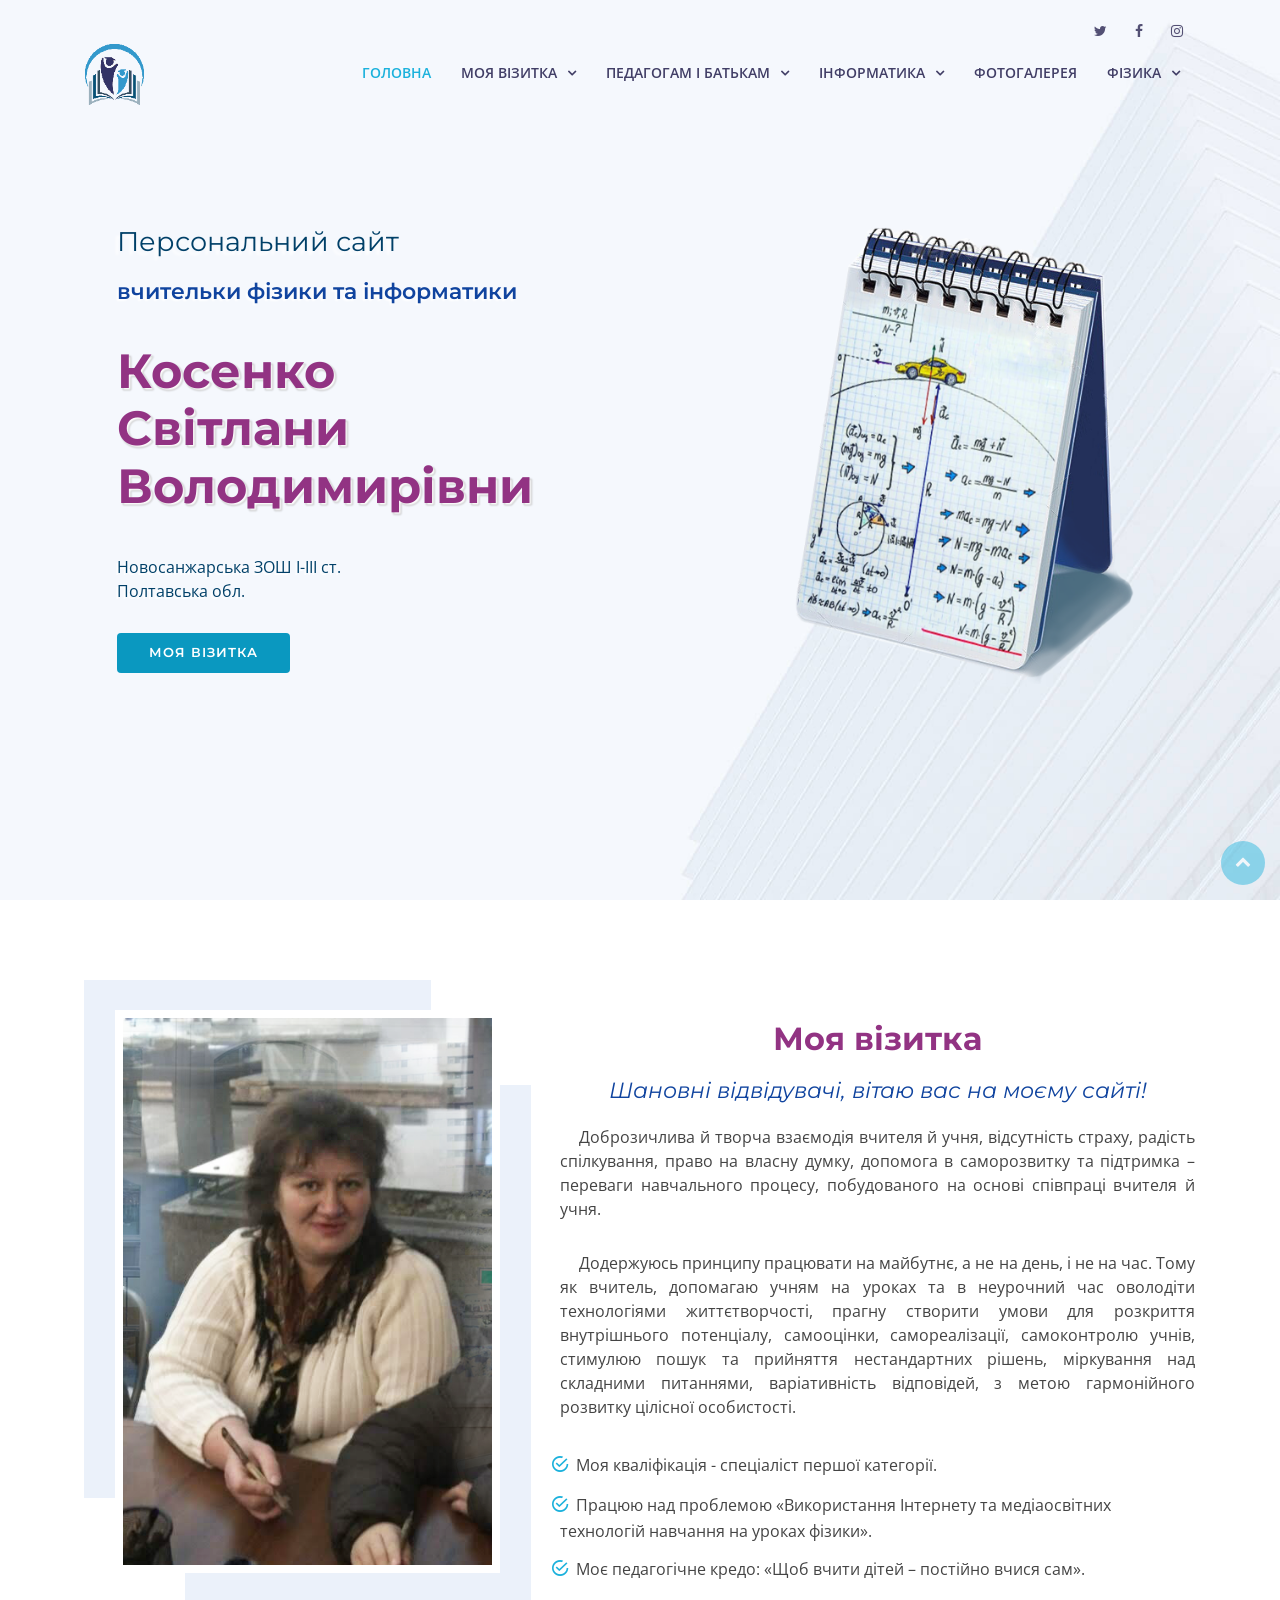
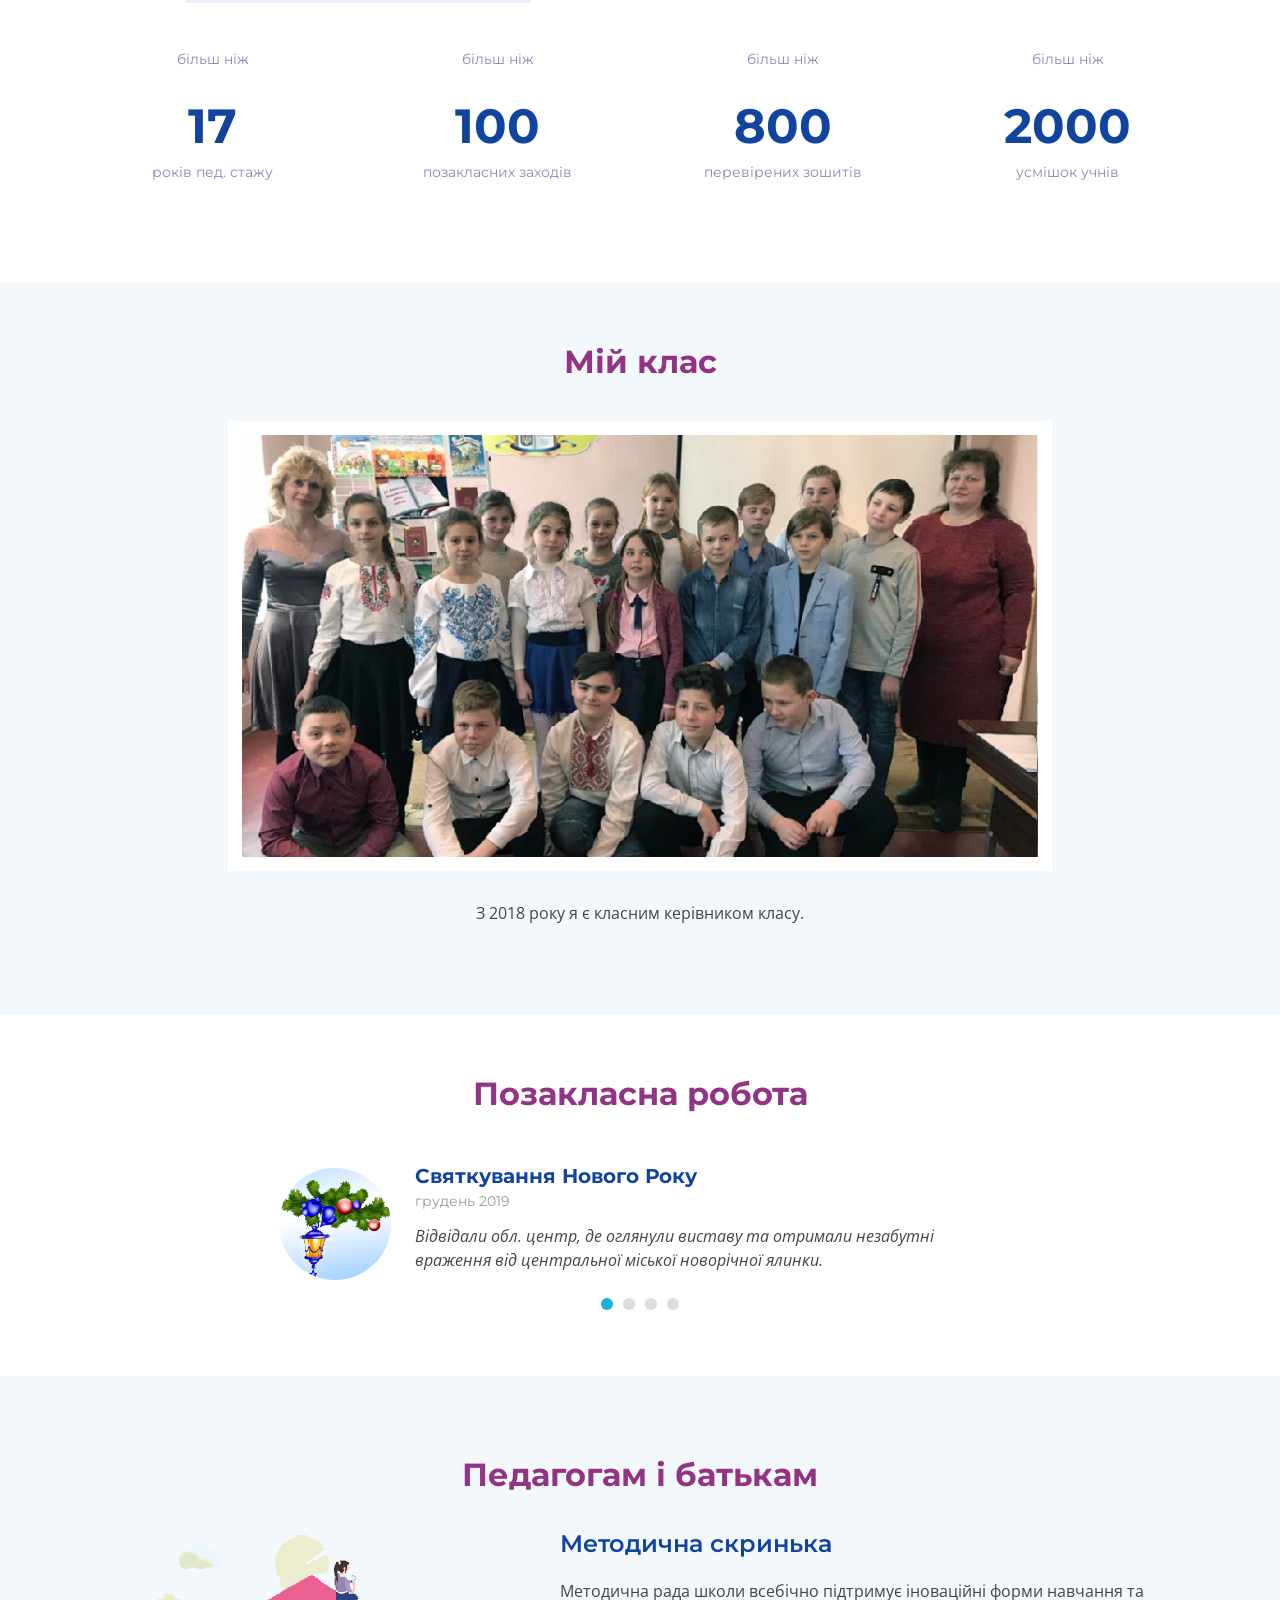
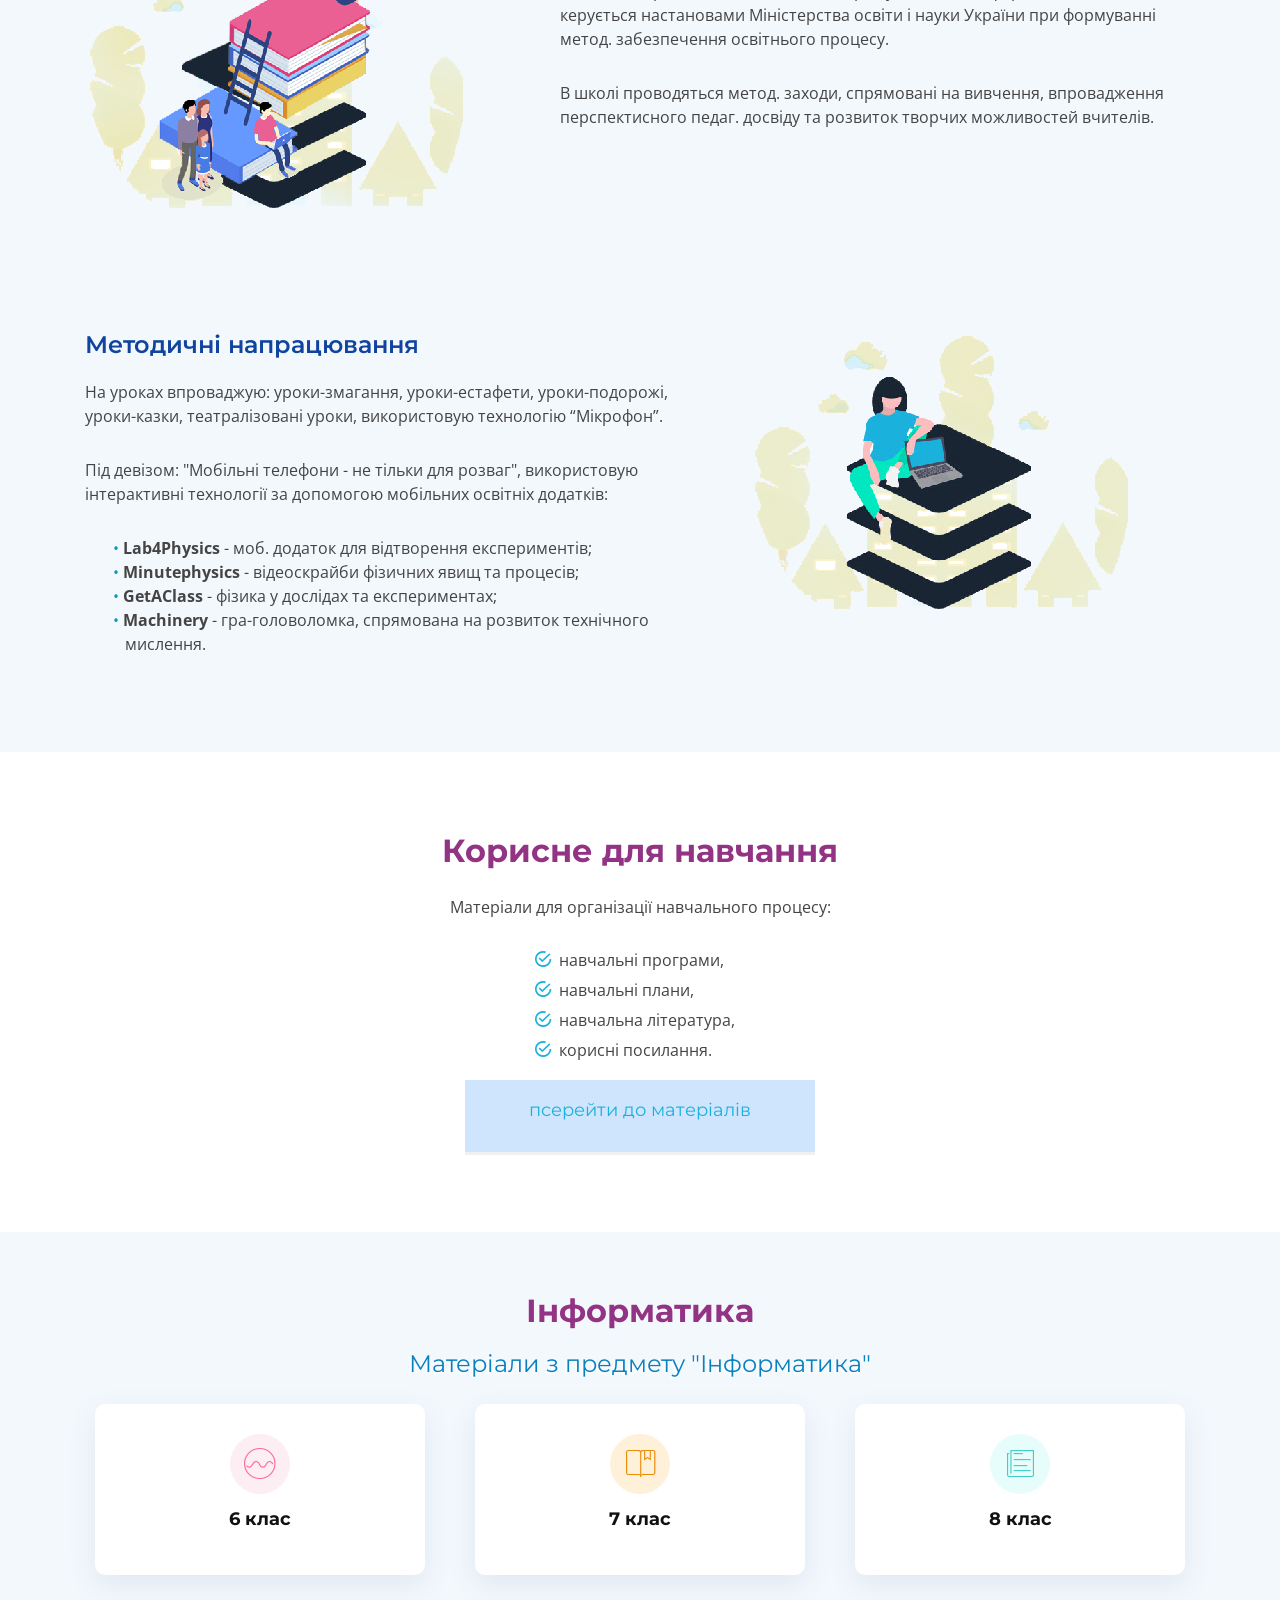
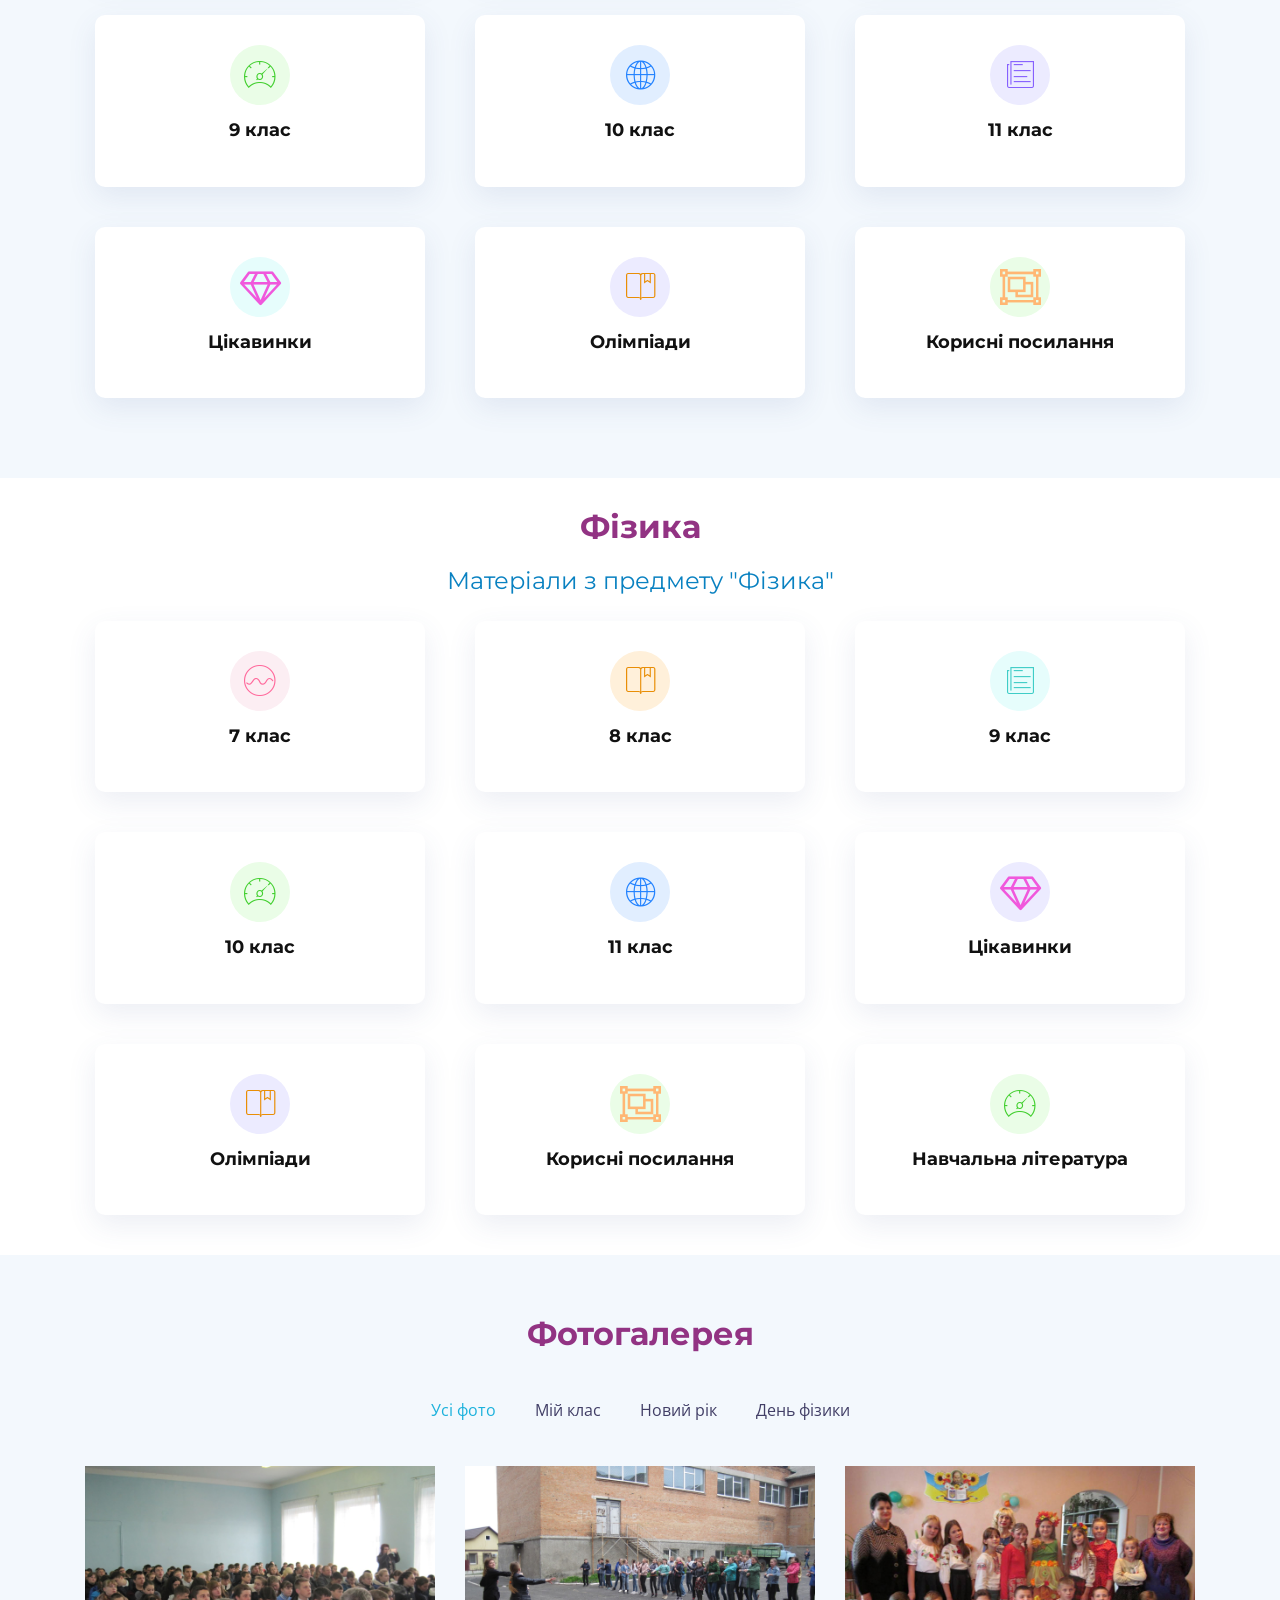
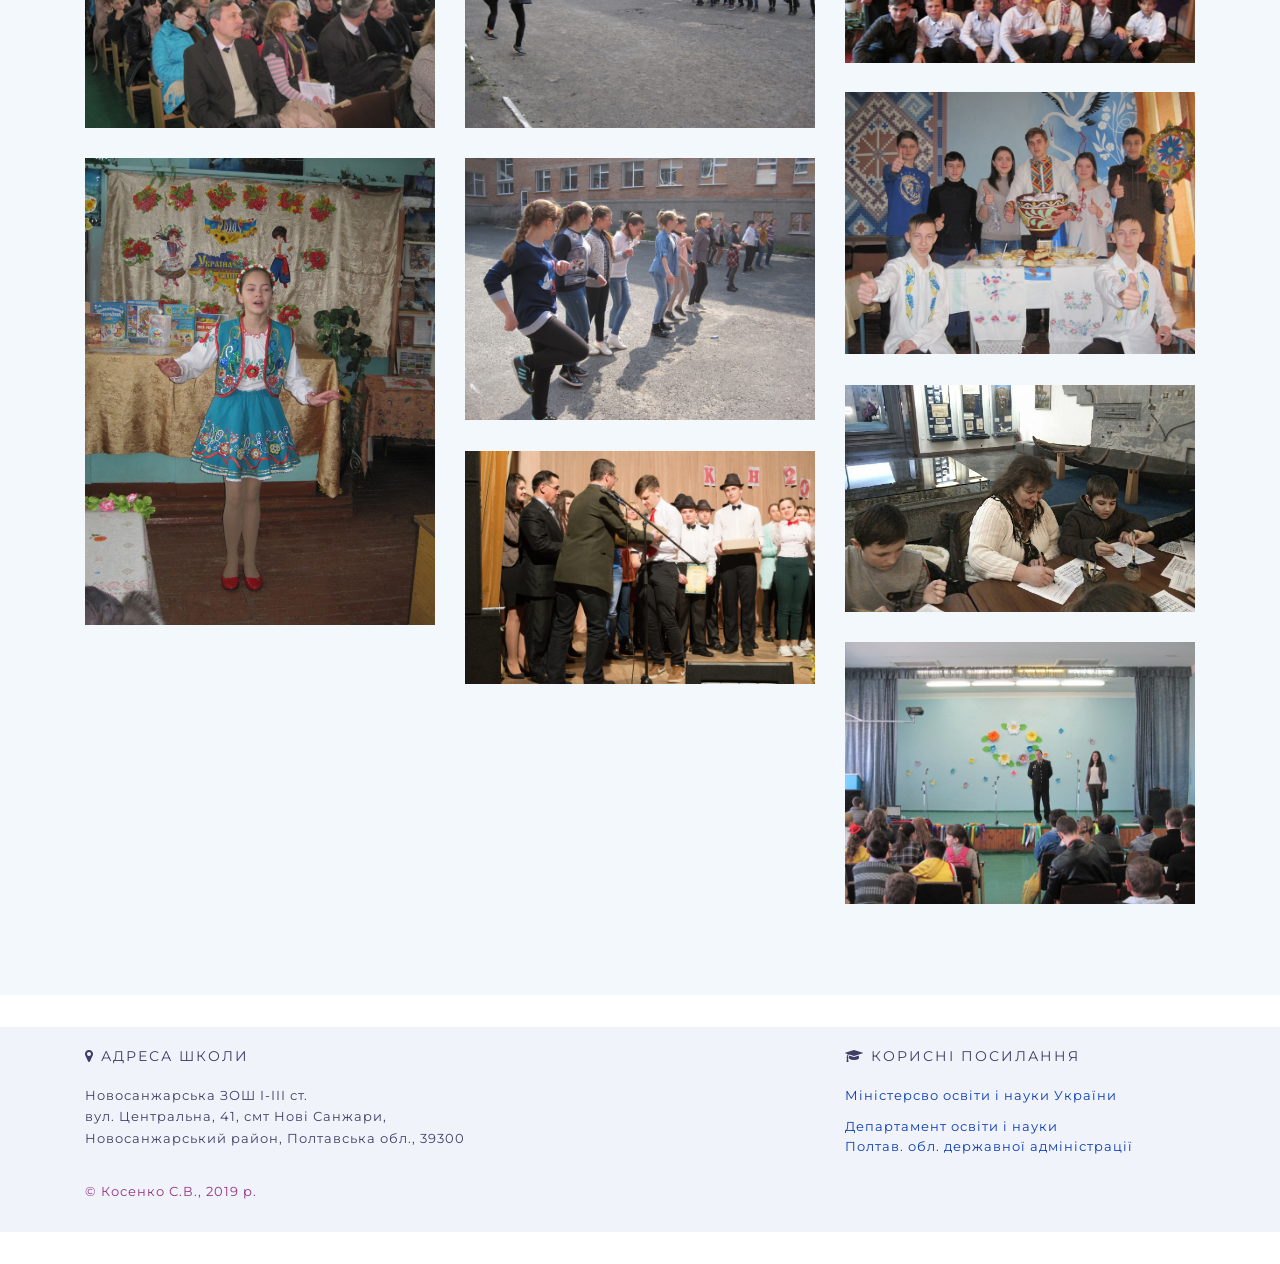
==== index.html @ 4692f127 "page - olimpiada informatics" ====
<!DOCTYPE html>
<html lang="uk">
<head>
  <meta charset="utf-8">
  <title>Сайт вчительки Косенко С.В.</title>
  <meta content="width=device-width, initial-scale=1.0" name="viewport">
  <meta content="школа,персональний сайт,вчитель,фізика,інформатика,Новосанжарська школа,Новосанжарський район, Полтавська область" name="keywords">
  <meta content="Персональний сайт Косенко Світлани Володимирівни - вчителя фізики та інформатики Новосанжарської ЗОШ І-ІІІ ступенів  Новосанжарської районної ради Полтавської області " name="description">

  <!-- Favicons -->
  <link href="img/favicon.png" rel="icon">
  <link href="img/apple-touch-icon.png" rel="apple-touch-icon">

  <!-- Google Fonts -->
  <link href="https://fonts.googleapis.com/css?family=Montserrat:400,500,500i,600,600i,700,700i&display=swap&subset=cyrillic" rel="stylesheet">
  <link href="https://fonts.googleapis.com/css?family=Open+Sans:300,300i,400,400i,600,600i,700,700i,800,800i&display=swap&subset=cyrillic" rel="stylesheet">

  <!-- Bootstrap CSS File -->
  <link href="lib/bootstrap/css/bootstrap.min.css" rel="stylesheet">

  <!-- Libraries CSS Files -->
  <link href="lib/font-awesome/css/font-awesome.min.css" rel="stylesheet">
  <link href="lib/animate/animate.min.css" rel="stylesheet">
  <link href="lib/ionicons/css/ionicons.min.css" rel="stylesheet">
  <link href="lib/owlcarousel/assets/owl.carousel.min.css" rel="stylesheet">
  <link href="lib/lightbox/css/lightbox.min.css" rel="stylesheet">

  <!-- Main Stylesheet File -->
  <link href="css/style.css" rel="stylesheet">

</head>

<body>
  <!--==========================
  Header
  ============================-->
  <header id="header">
<!--    <canvas id="canvas"></canvas>-->
    <div id="topbar">
      <div class="container">
        <div class="social-links">
          <a href="#" class="twitter"><i class="fa fa-twitter"></i></a>
          <a href="#" class="facebook"><i class="fa fa-facebook"></i></a>
          <a href="#" class="instagram"><i class="fa fa-instagram"></i></a>
        </div>
      </div>
    </div>

    <div class="container">

      <div class="logo float-left">

        <a href="#intro" class="scrollto"><img src="img/logo-books.png"  alt="logo" class="img-logo "></a>

      </div>

      <nav class="main-nav float-right d-none d-lg-block">
        <ul>
          <li class="active"><a href="#intro">Головна</a></li>

          <li class="drop-down"><a href="#about">Моя візитка</a>
            <ul>
              <li><a href="#about">Про мене</a></li>
              <li><a href="#my-class">Мій клас</a></li>
              <li><a href="#extra-schools">Позакласна робота</a></li>
            </ul>
          </li>

          <li class="drop-down"><a href="#adults">Педагогам і батькам</a>
          <ul>
              <li><a href="#adults">Методична скринька</a></li>
              <li><a href="#adults">Методичні напрацювання</a></li>
              <li><a href="#study">Корисне для навчання</a></li>
          </ul>
          </li>

          <li class="drop-down"><a href="#information">Інформатика</a>
            <ul>
                <li><a href="#">6 клас</a></li>
                <li><a href="#">7 клас</a></li>
                <li><a href="#">8 клас</a></li>
                <li><a href="#">9 клас</a></li>
                <li><a href="#">10 клас</a></li>
                <li><a href="#">11 клас</a></li>
                <li class="drop-down"><a href="#">Додатково</a>
                    <ul>
                        <li><a href="#">Цікавинки</a></li>
                        <li><a href="#">Олімпіади</a></li>
                        <li><a href="#">Корисні посилання</a></li>
                    </ul>
                </li>

              </ul>
            </li>

          <li><a href="#photo-gallery">Фотогалерея</a></li>

            <li class="drop-down"><a href="#physics">Фізика</a>
              <ul>
                <li><a href="#">7 клас</a></li>
                <li><a href="#">8 клас</a></li>
                <li><a href="#">9 клас</a></li>
                <li><a href="#">10 клас</a></li>
                <li><a href="#">11 клас</a></li>
                  <li class="drop-down"><a href="#">Додатково</a>
                      <ul>
                          <li><a href="#">Цікавинки</a></li>
                          <li><a href="#">Олімпіади</a></li>
                          <li><a href="#">Корисні посилання</a></li>
                          <li><a href="#">Навчальна література</a></li>
                      </ul>
                  </li>
              </ul>
            </li>



        </ul>
      </nav><!-- .main-nav -->
      
    </div>
  </header><!-- #header -->

  <!--==========================
    Intro Section
  ============================-->
  <section id="intro" class="clearfix">
    <div class="container d-flex justify-content-lg-around  h-100">
      <div class="row  align-self-center">
        <div class="col-md-6  intro-info order-md-first order-last">
          <h4 class="text-li">Персональний сайт </h4>
          <h3><br> вчительки фізики та інформатики </h3>
          <h2>Косенко<br>Світлани<br>Володимирівни</h2>

          <p> Новосанжарська ЗОШ І-ІІІ ст. <br> Полтавська обл. </p>

          <div >
            <a href="#about" class="btn-get-started scrollto">Моя візитка</a>
          </div>
        </div>

         <div class="col-md-6  intro-img order-md-last order-first d-flex  ">
          <img src="img/intro-note1.png"  alt="note" class="img-fluid mx-auto my-auto">
        </div>
      </div>

    </div>
  </section><!-- #intro -->

  <main id="main">

    <!--==========================
      About Us Section
    ============================-->
    <section id="about">

      <div class="container">
        <div class="row">

          <div class="col-lg-5 col-md-6">
            <div class="about-img">
              <img src="img/about-kosenko.png" alt="фото Косенко С.В." class="img-fluid">
            </div>
          </div>

          <div class="col-lg-7 col-md-6">
            <div class="about-content">
              <h2>Моя візитка</h2>
              <h3>Шановні відвідувачі, вітаю вас на моєму сайті!</h3>
              <p>Доброзичлива й творча взаємодія вчителя й учня, відсутність страху, радість спілкування, право на власну думку, допомога в саморозвитку та підтримка – переваги навчального процесу, побудованого на основі співпраці вчителя й учня.</p>
              <p>Додержуюсь принципу працювати на майбутнє, а не на день, і не на час. Тому як вчитель, допомагаю учням на уроках та в неурочний час оволодіти технологіями життєтворчості, прагну створити умови для розкриття внутрішнього
                потенціалу, самооцінки, самореалізації, самоконтролю учнів, стимулюю пошук та прийняття нестандартних рішень, міркування над складними питаннями, варіативність відповідей, з метою гармонійного розвитку цілісної особистості.</p>
              <ul>
                <li><i class="ion-android-checkmark-circle"></i> Моя кваліфікація - спеціаліст першої категорії.</li>
                <li><i class="ion-android-checkmark-circle"></i> Працюю над проблемою «Використання Інтернету та медіаосвітних технологій навчання на уроках фізики».</li>
                <li><i class="ion-android-checkmark-circle"></i> Моє педагогічне кредо: «Щоб вчити дітей – постійно вчися сам».</li>
              </ul>
            </div>
          </div>
        </div>
      </div>

<!--   counter row   -->
      <div class="container">
        <div class="row counters">

          <div class="col-lg-3 col-6 text-center">
            <p>більш ніж</p>
            <span data-toggle="counter-up">17</span>
            <p>років пед. стажу</p>
          </div>

          <div class="col-lg-3 col-6 text-center">
            <p>більш ніж</p>
            <span data-toggle="counter-up">100</span>
            <p>позакласних заходів</p>
          </div>

          <div class="col-lg-3 col-6 text-center">
            <p>більш ніж</p>
            <span data-toggle="counter-up">800</span>
            <p>перевірених зошитів</p>
          </div>

          <div class="col-lg-3 col-6 text-center">
            <p>більш ніж</p>
            <span data-toggle="counter-up">2000</span>
            <p>усмішок учнів</p>
          </div>


        </div>

      </div> <!-- #counter row -->

    </section><!-- #about -->



    <!--==========================
      My class
    ============================-->
    <section id="my-class" class=" section-bg ">
      <div class="container-fluid ">

        <header class="section-header ">
          <h3 >Мій клас</h3>
        </header>

        <div class="row justify-content-center">

          <div class="col-md-10 col-lg-8 text-center wow fadeInUP">
            <div class="my-class-img">
              <img src="img/my-class.png" alt="Мій клас" class="img-fluid mx-auto d-block" >
            </div>
          </div>


        </div>
          <div class="row my-class-content ">
              <div class="col text-center wow bounceInUp" data-wow-duration="1.2s">
              <p>З 2018 року я є класним керівником класy.</p>

              </div>
          </div>

      </div>

<!--      <div class="col-md-6 col-lg-4 wow bounceInUp" data-wow-duration="1.4s">
-->

    </section>

    <!--==========================
        Позакласна робота
        ============================-->
    <section id="extra-schools">
      <div class="container">

        <header class="section-header">
          <h3>Позакласна робота</h3>
        </header>

        <div class="row justify-content-center">
          <div class="col-lg-8">

            <div class="owl-carousel extra-schools-carousel wow fadeInUp">

              <div class="extra-sch-item">
                <img src="img/zahid-1.png" class="extra-sch-img" alt="Захід-1">
                <h3>Святкування Нового Року</h3>
                <h4>грудень 2019</h4>
                <p>
                  Відвідали обл. центр, де оглянули виставу та отримали незабутні враження від центральної міської новорічної ялинки.
                </p>
              </div>

              <div class="extra-sch-item">
                <img src="img/zahid-2.png" class="extra-sch-img" alt="Захід-2">
                <h3>Свято вишиванки</h3>
                <h4>вересень, 2019</h4>
                <p>
                  Наша вишиванка, як берегиня, охороняє дорослих і дітей.
                </p>
              </div>

              <div class="extra-sch-item">
                <img src="img/zahid-3.png" class="extra-sch-img" alt="Захід-3">
                <h3>Свято осені</h3>
                <h4>жовтень, 2019</h4>
                <p>
                  Золота, щедра осінь милує чарівними кольорами, радує щедрими дарами.
                </p>
              </div>

              <div class="extra-sch-item">
                <img src="img/zahid-4.png" class="extra-sch-img" alt="Захід-4">
                <h3>Відвідання Опішні</h3>
                <h4>листопад, 2019</h4>
                <p>
                  Гончарство та ремесництво села Опішня Полт. обл. відоме не тільки на Полтавщині.
                </p>
              </div>

            </div>

          </div>
        </div>


      </div>
    </section><!-- #extra-schools -->



      <!--==========================
     Педагогам і балькам
    ============================-->
      <!--== метод скринька, метод напрацювання ======-->
      <section id="adults" class=" section-bg ">
          <div class="container">
              <header class="section-header">
                  <h3>Педагогам і батькам</h3>
              </header>

              <div class="row feature-item">
                  <div class="col-lg-5 wow fadeInUp">
                      <img src="img/metod-22.png" class="img-fluid" alt="">
                  </div>
                  <div class="col-lg-7 wow fadeInUp pt-5 pt-lg-0">
                      <h4>Методична скринька</h4>
                      <p>
                          Методична рада школи всебічно підтримує іноваційні форми навчання та керується настановами Міністерства освіти і науки України при формуванні метод. забезпечення освітнього процесу.
                      </p>
                      <p>
                          В школі проводяться метод. заходи, спрямовані на вивчення, впровадження перспектисного педаг. досвіду та розвиток творчих можливостей вчителів.
                      </p>
                  </div>
              </div>

              <div class="row feature-item mt-5 pt-5">
                  <div class="col-lg-5 wow fadeInUp order-1 order-lg-2">
                      <img src="img/metod-12.png" class="img-fluid" alt="">
                  </div>

                  <div class="col-lg-7 wow fadeInUp pt-4 pt-lg-0 order-2 order-lg-1">
                      <h4>Методичні напрацювання</h4>
                      <p>
                        На уроках впроваджую: уроки-змагання, уроки-естафети, уроки-подорожі, уроки-казки, театралізовані уроки, використовую технологію “Мікрофон”.
                      </p>
                      <p>
                        Під девізом: "Мобільні телефони - не тільки для розваг", використовую інтерактивні технології за допомогою мобільних освітніх додатків:</p>
                      <ul>
                    <li><strong> Lab4Physics</strong> - моб. додаток для відтворення експериментів; </li>
                    <li><strong> Minutephysics</strong> - відеоскрайби фізичних явищ та процесів;</li>
                        <li><strong> GetAClass</strong> - фізика у дослідах та експериментах;</li>
                        <li><strong> Machinery</strong> - гра-головоломка, спрямована на розвиток технічного мислення.
                      </li>
                  </ul>

                  </div>

              </div>

          </div>
      </section><!-- #метод скринька, метод напрацювання -->

<!-- ======   навч плани, нав програми, корис посилання==== -->
      <section id="study" class="wow fadeInUp ">

          <div class="container ">
            <div class="row">
                <div class="col text-center ">
                    <header class="section-header ">
                  <h3 >Корисне для навчання</h3>
              </header>
                </div>
            </div>
              <div class="row">
                <div class="col text-center ">
                  <p>Матеріали для організації навчального процесу: </p>
                </div>

              </div>
              <div class="row flex-items-middle flex-items-center align-self-center">
                <div class="col-xs-12 col-md-6 col-lg-4 offset-md-3 offset-lg-4">
                  <ul class="li-blue">
                    <li><i class="ion-android-checkmark-circle"></i> навчальні програми,</li>
                    <li><i class="ion-android-checkmark-circle"></i> навчальні плани,</li>
                    <li><i class="ion-android-checkmark-circle"></i> навчальна література,</li>
                    <li><i class="ion-android-checkmark-circle"></i> корисні посилання.</li>
                  </ul>

                </div>
              </div>


              <div class="row flex-items-middle flex-items-center align-self-center">
                  <div class="col-xs-12 col-md-6 col-lg-4 offset-md-3 offset-lg-4">
                      <div class="card section-blue">
                          <div class="card-block">
                              <h4 class="card-title"><a href="/pages/info/useful-study.html">
                                пcерейти до матеріалів
                              </a>
                              </h4>
                          </div>
                      </div>
                  </div>
<!--                    -->

              </div>
          </div>

      </section><!-- #плани, посилання -->


<!--  # педагогам і батькам    -->

    <!--==========================
      Information
    ============================-->
    <section id="information" class="section-bg">
      <div class="container">
        <div class="row ">
          <div class="col justify-content-center">
            <header class="section-header text-center">
              <h3>Інформатика</h3>
              <h4>Матеріали з предмету "Інформатика"</h4>
            </header>
          </div>
        </div>

        <div class="row">

          <div class="col-md-6 col-lg-4 wow bounceInUp" data-wow-duration="1.4s">
            <div class="box">
              <div class="icon" style="background: #fceef3;"><i class="ion-ios-analytics-outline" style="color: #ff689b;"></i></div>
              <h4 class="title"><a href="">6 клас</a></h4>
              <p class="description"></p>
            </div>
          </div>
          <div class="col-md-6 col-lg-4 wow bounceInUp" data-wow-duration="1.4s">
            <div class="box">
              <div class="icon" style="background: #fff0da;"><i class="ion-ios-bookmarks-outline" style="color: #e98e06;"></i></div>
              <h4 class="title"><a href="">7 клас</a></h4>
              <p class="description"></p>
            </div>
          </div>

          <div class="col-md-6 col-lg-4 wow bounceInUp" data-wow-delay="0.1s" data-wow-duration="1.4s">
            <div class="box">
              <div class="icon" style="background: #e6fdfc;"><i class="ion-ios-paper-outline" style="color: #3fcdc7;"></i></div>
              <h4 class="title"><a href="">8 клас</a></h4>
              <p class="description"></p>
            </div>
          </div>
          <div class="col-md-6 col-lg-4 wow bounceInUp" data-wow-delay="0.1s" data-wow-duration="1.4s">
            <div class="box">
              <div class="icon" style="background: #eafde7;"><i class="ion-ios-speedometer-outline" style="color:#41cf2e;"></i></div>
              <h4 class="title"><a href="">9 клас</a></h4>
              <p class="description"></p>
            </div>
          </div>

          <div class="col-md-6 col-lg-4 wow bounceInUp" data-wow-delay="0.2s" data-wow-duration="1.4s">
            <div class="box">
              <div class="icon" style="background: #e1eeff;"><i class="ion-ios-world-outline" style="color: #2282ff;"></i></div>
              <h4 class="title"><a href="">10 клас</a></h4>
              <p class="description"></p>
            </div>
          </div>
          <div class="col-md-6 col-lg-4 wow bounceInUp" data-wow-delay="0.2s" data-wow-duration="1.4s">
            <div class="box">
              <div class="icon" style="background: #ecebff;"><i class="ion-ios-paper-outline" style="color: #8660fe;"></i></div>
              <h4 class="title"><a href="">11 клас</a></h4>
              <p class="description"></p>
            </div>
          </div>
          <div class="col-md-6 col-lg-4 wow bounceInUp" data-wow-delay="0.2s" data-wow-duration="1.4s">
            <div class="box">
              <div class="icon" style="background: #e6fdfc;"><i class="fa fa-diamond" style="color: #f058dc;"></i></div>
              <h4 class="title"><a href="">Цікавинки</a></h4>
              <p class="description"></p>
            </div>
        </div>
          <div class="col-md-6 col-lg-4 wow bounceInUp" data-wow-delay="0.2s" data-wow-duration="1.4s">
            <div class="box">
              <div class="icon" style="background: #ecebff;"><i class="ion-ios-bookmarks-outline" style="color: #e98e06;"></i></div>
              <h4 class="title"><a href="/pages/informatics/olimpiada.html">Олімпіади</a></h4>
              <p class="description"></p>
            </div>
          </div>
            <div class="col-md-6 col-lg-4 wow bounceInUp" data-wow-delay="0.2s" data-wow-duration="1.4s">
                <div class="box">
                    <div class="icon" style="background: #eafde7;"><i class="fa fa-object-group" style="color: #ffb774;"></i></div>
                    <h4 class="title"><a href="">Корисні посилання</a></h4>
                    <p class="description"></p>
                </div>
            </div>
        </div>
      </div>
    </section>


<!--    вставка чтоб отделить предметі-->
<div class="container">
    <div class="row">
  <div class="col"> <p class="cta-text"></p></div>
</div>
</div>
<!--#вставки -->


<!-- ====
    Фізика
 =======     -->

      <section id="physics" >
      <div class="container">

        <div class="row ">
          <div class="col justify-content-center">
            <header class="section-header text-center">
              <h3>Фізика</h3>
              <h4>Матеріали з предмету "Фізика"</h4>
            </header>
          </div>
        </div>
        <div class="row">

          <div class="col-md-6 col-lg-4 wow bounceInUp" data-wow-duration="1.4s">
            <div class="box">
              <div class="icon" style="background: #fceef3;"><i class="ion-ios-analytics-outline" style="color: #ff689b;"></i></div>
              <h4 class="title"><a href="">7 клас</a></h4>
              <p class="description"></p>
            </div>
          </div>
          <div class="col-md-6 col-lg-4 wow bounceInUp" data-wow-duration="1.4s">
            <div class="box">
              <div class="icon" style="background: #fff0da;"><i class="ion-ios-bookmarks-outline" style="color: #e98e06;"></i></div>
              <h4 class="title"><a href="">8 клас</a></h4>
              <p class="description"></p>
            </div>
          </div>

          <div class="col-md-6 col-lg-4 wow bounceInUp" data-wow-delay="0.1s" data-wow-duration="1.4s">
            <div class="box">
              <div class="icon" style="background: #e6fdfc;"><i class="ion-ios-paper-outline" style="color: #3fcdc7;"></i></div>
              <h4 class="title"><a href="">9 клас</a></h4>
              <p class="description"></p>
            </div>
          </div>
          <div class="col-md-6 col-lg-4 wow bounceInUp" data-wow-delay="0.1s" data-wow-duration="1.4s">
            <div class="box">
              <div class="icon" style="background: #eafde7;"><i class="ion-ios-speedometer-outline" style="color:#41cf2e;"></i></div>
              <h4 class="title"><a href="">10 клас</a></h4>
              <p class="description"></p>
            </div>
          </div>

          <div class="col-md-6 col-lg-4 wow bounceInUp" data-wow-delay="0.2s" data-wow-duration="1.4s">
            <div class="box">
              <div class="icon" style="background: #e1eeff;"><i class="ion-ios-world-outline" style="color: #2282ff;"></i></div>
              <h4 class="title"><a href="">11 клас</a></h4>
              <p class="description"></p>
            </div>
          </div>
          <div class="col-md-6 col-lg-4 wow bounceInUp" data-wow-delay="0.2s" data-wow-duration="1.4s">
            <div class="box">
              <div class="icon" style="background: #ecebff;"><i class="fa fa-diamond" style="color: #f058dc;"></i></div>
              <h4 class="title"><a href="">Цікавинки</a></h4>
              <p class="description"></p>
            </div>
          </div>
          <div class="col-md-6 col-lg-4 wow bounceInUp" data-wow-delay="0.2s" data-wow-duration="1.4s">
            <div class="box">
              <div class="icon" style="background: #ecebff;"><i class="ion-ios-bookmarks-outline" style="color: #e98e06;"></i></div>
              <h4 class="title"><a href="">Олімпіади</a></h4>
              <p class="description"></p>
            </div>
          </div>
          <div class="col-md-6 col-lg-4 wow bounceInUp" data-wow-delay="0.1s" data-wow-duration="1.4s">
            <div class="box">
              <div class="icon" style="background: #eafde7;"><i class="fa fa-object-group" style="color: #ffb774;"></i></div>
              <h4 class="title"><a href="">Корисні посилання</a></h4>
              <p class="description"></p>
            </div>
          </div>

          <div class="col-md-6 col-lg-4 wow bounceInUp" data-wow-delay="0.1s" data-wow-duration="1.4s">
            <div class="box">
              <div class="icon" style="background: #eafde7;"><i class="ion-ios-speedometer-outline" style="color:#41cf2e;"></i></div>
              <h4 class="title"><a href="">Навчальна література</a></h4>
              <p class="description"></p>
            </div>
          </div>

        </div>

      </div>
    </section>
    <!-- #фізики -->

      <!--==========================
      Фотогалерея
    ============================-->
    <section id="photo-gallery" class="section-bg">
      <div class="container">

        <header class="section-header">
          <h3 class="section-title">Фотогалерея</h3>
        </header>

        <div class="row">
          <div class="col-lg-12">
            <ul id="photo-gallery-flters">
              <li data-filter="*" class="filter-active">Усі фото</li>
              <li data-filter=".filter-app">Мій клас</li>
              <li data-filter=".filter-card">Новий рік</li>
              <li data-filter=".filter-web">День фізики</li>
            </ul>
          </div>
        </div>

        <div class="row photo-gallery-container">

          <div class="col-lg-4 col-md-6 photo-gallery-item filter-app">
            <div class="photo-gallery-wrap">
              <img src="img/photo-gallery/app1.jpg" class="img-fluid" alt="Актова зала">
              <div class="photo-gallery-info">
                <h4><a href="#">Актова зала</a></h4>
                <p>Новий рік</p>
                <div>
                  <a href="img/photo-gallery/app1.jpg" data-lightbox="photo-gallery" data-title="Актова зала" class="link-preview" title="Preview"><i class="ion ion-eye"></i></a>
                  <a href="#" class="link-details" title="More Details"><i class="ion ion-android-open"></i></a>
                </div>
              </div>
            </div>
          </div>

          <div class="col-lg-4 col-md-6 photo-gallery-item filter-web" data-wow-delay="0.1s">
            <div class="photo-gallery-wrap">
              <img src="img/photo-gallery/web3.jpg" class="img-fluid" alt="Шкільне подвір'я">
              <div class="photo-gallery-info">
                <h4><a href="#">Шкільне подвір'я</a></h4>
                <p>День фізики</p>
                <div>
                  <a href="img/photo-gallery/web3.jpg" class="link-preview" data-lightbox="photo-gallery" data-title="Шкільне подвір'я" title="Preview"><i class="ion ion-eye"></i></a>
                  <a href="#" class="link-details" title="More Details"><i class="ion ion-android-open"></i></a>
                </div>
              </div>
            </div>
          </div>

          <div class="col-lg-4 col-md-6 photo-gallery-item filter-app" data-wow-delay="0.2s">
            <div class="photo-gallery-wrap">
              <img src="img/photo-gallery/app2.png" class="img-fluid" alt="Фото класу">
              <div class="photo-gallery-info">
                <h4><a href="#">Фото класу</a></h4>
                <p>Новий рік</p>
                <div>
                  <a href="img/photo-gallery/app2.png" class="link-preview" data-lightbox="photo-gallery" data-title="Фото класу" title="Preview"><i class="ion ion-eye"></i></a>
                  <a href="#" class="link-details" title="More Details"><i class="ion ion-android-open"></i></a>
                </div>
              </div>
            </div>
          </div>

          <div class="col-lg-4 col-md-6 photo-gallery-item filter-card">
            <div class="photo-gallery-wrap">
              <img src="img/photo-gallery/card2.jpg" class="img-fluid" alt="Новорічні святкування">
              <div class="photo-gallery-info">
                <h4><a href="#">Новорічні святкування</a></h4>
                <p>Мій клас</p>
                <div>
                  <a href="img/photo-gallery/card2.jpg" class="link-preview" data-lightbox="photo-gallery" data-title="Новорічні святкування" title="Preview"><i class="ion ion-eye"></i></a>
                  <a href="#" class="link-details" title="More Details"><i class="ion ion-android-open"></i></a>
                </div>
              </div>
            </div>
          </div>

          <div class="col-lg-4 col-md-6 photo-gallery-item filter-web" data-wow-delay="0.1s">
            <div class="photo-gallery-wrap">
              <img src="img/photo-gallery/web2.jpg" class="img-fluid" alt="Виконання пісні">
              <div class="photo-gallery-info">
                <h4><a href="#">Виконання пісні</a></h4>
                <p>День фізики</p>
                <div>
                  <a href="img/photo-gallery/web2.jpg" class="link-preview" data-lightbox="photo-gallery" data-title="Виконання пісні" title="Preview"><i class="ion ion-eye"></i></a>
                  <a href="#" class="link-details" title="More Details"><i class="ion ion-android-open"></i></a>
                </div>
              </div>
            </div>
          </div>

          <div class="col-lg-4 col-md-6 photo-gallery-item filter-app" data-wow-delay="0.2s">
            <div class="photo-gallery-wrap">
              <img src="img/photo-gallery/app3.jpg" class="img-fluid" alt="На подвір'ї">
              <div class="photo-gallery-info">
                <h4><a href="#">На подвір'ї</a></h4>
                <p>Новий рік</p>
                <div>
                  <a href="img/photo-gallery/app3.jpg" class="link-preview" data-lightbox="photo-gallery" data-title="На подвір'ї" title="Preview"><i class="ion ion-eye"></i></a>
                  <a href="#" class="link-details" title="More Details"><i class="ion ion-android-open"></i></a>
                </div>
              </div>
            </div>
          </div>

          <div class="col-lg-4 col-md-6 photo-gallery-item filter-card">
            <div class="photo-gallery-wrap">
              <img src="img/photo-gallery/card1.png" class="img-fluid" alt="В музеї">
              <div class="photo-gallery-info">
                <h4><a href="#">В музеї</a></h4>
                <p>Мій клас</p>
                <div>
                  <a href="img/photo-gallery/card1.png" class="link-preview" data-lightbox="photo-gallery" data-title="В музеї" title="Preview"><i class="ion ion-eye"></i></a>
                  <a href="#" class="link-details" title="More Details"><i class="ion ion-android-open"></i></a>
                </div>
              </div>
            </div>
          </div>

          <div class="col-lg-4 col-md-6 photo-gallery-item filter-card" data-wow-delay="0.1s">
            <div class="photo-gallery-wrap">
              <img src="img/photo-gallery/card3.jpg" class="img-fluid" alt="Нагородження">
              <div class="photo-gallery-info">
                <h4><a href="#">Нагородження</a></h4>
                <p>Мій клас</p>
                <div>
                  <a href="img/photo-gallery/card3.jpg" class="link-preview" data-lightbox="photo-gallery" data-title="Нагородження" title="Preview"><i class="ion ion-eye"></i></a>
                  <a href="#" class="link-details" title="More Details"><i class="ion ion-android-open"></i></a>
                </div>
              </div>
            </div>
          </div>

          <div class="col-lg-4 col-md-6 photo-gallery-item filter-web" data-wow-delay="0.2s">
            <div class="photo-gallery-wrap">
              <img src="img/photo-gallery/web1.jpg" class="img-fluid" alt="8 березня">
              <div class="photo-gallery-info">
                <h4><a href="#">8 березня</a></h4>
                <p>День фізики</p>
                <div>
                  <a href="img/photo-gallery/web1.jpg" class="link-preview" data-lightbox="photo-gallery" data-title="8 березня" title="Preview"><i class="ion ion-eye"></i></a>
                  <a href="#" class="link-details" title="More Details"><i class="ion ion-android-open"></i></a>
                </div>
              </div>
            </div>
          </div>

        </div>

      </div>
    </section><!-- #фотогалерея -->



  </main>

  <!--==========================
    Footer
  ============================-->
  <footer id="footer" class="section-bg">
    <div class="footer-top">
      <div class="container">

        <div class="row d-flex justify-content-around">

            <div class="col-md-6 col-lg-5 align-self-start">
                  <div class="footer-info">
                    <h3><i class="fa fa-map-marker"></i>  Адреса школи</h3>

                    <p>Новосанжарська ЗОШ І-ІІІ ст. </p>
                      <p>вул. Центральна, 41,  смт Нові Санжари,</p>
                    <p>Новосанжарський район, Полтавська обл., 39300</p>
                  </div>
            </div>

            <div class="col-md-5 col-lg-4 offset-lg-3 offset-md-1 align-self-start">
                <div class="footer-links">
                    <h3><i class="fa fa-graduation-cap" ></i> Корисні посилання</h3>
                    <p><a href="https://mon.gov.ua/ua" target="_blank"> Міністерсво освіти і науки України</a></p>

                  <p><a href="http://www.poltav-oblosvita.gov.ua/" target="_blank">Департамент освіти і науки <br>Полтав. обл. державної адміністрації</a></p>
                </div>
            </div>
        </div>

        <div class="row author ">
          <div class="col align-self-end item text-left">
            <p>&copy; Косенко С.В., 2019 р.  </p>
          </div>
        </div>

      </div>

    </div>

  </footer><!-- #footer -->


  <a href="#" class="back-to-top"><i class="fa fa-chevron-up"></i></a>
  <!-- Uncomment below i you want to use a preloader -->
  <!-- <div id="preloader"></div> -->

  <!-- JavaScript Libraries -->
  <script src="lib/jquery/jquery.min.js"></script>
  <script src="lib/jquery/jquery-migrate.min.js"></script>
  <script src="lib/bootstrap/js/bootstrap.bundle.min.js"></script>
  <script src="lib/easing/easing.min.js"></script>
  <script src="lib/mobile-nav/mobile-nav.js"></script>
  <script src="lib/wow/wow.min.js"></script>
  <script src="lib/waypoints/waypoints.min.js"></script>
  <script src="lib/counterup/counterup.min.js"></script>
  <script src="lib/owlcarousel/owl.carousel.min.js"></script>
  <script src="lib/isotope/isotope.pkgd.min.js"></script>
  <script src="lib/lightbox/js/lightbox.min.js"></script>
  <!-- Contact Form JavaScript File -->
  <script src="contactform/contactform.js"></script>

  <!-- Template Main Javascript File -->
  <script src="js/main.js"></script>
<!--  <script src="https://s3-us-west-2.amazonaws.com/s.cdpn.io/499416/TweenLite.min.js"></script>-->
<!--  <script src="https://s3-us-west-2.amazonaws.com/s.cdpn.io/499416/EasePack.min.js"></script>-->
<!--  <script src="js/mouse-animation.js"></script>-->

</body>
</html>
---- css/style.css ----
/*--------------------------------------------------------------
# General
--------------------------------------------------------------*/

body {
  background: #fff;
  color: #444;
  font-family: "Open Sans", sans-serif;
}

a {
  color: #1bb1dc;
  transition: 0.5s;
}

a:hover,
a:active,
a:focus {
  color: #0a98c0;
  outline: none;
  text-decoration: none;
}

p {
  padding: 0;
  margin: 0 0 30px 0;
}

h1, h2, h3, h4, h5, h6 {
  font-family: "Montserrat", sans-serif;
  font-weight: 400;
  margin: 0 0 20px 0;
  padding: 0;
}

/* Back to top button */

.back-to-top {
  position: fixed;
  display: none;
  background: #1bb1dc;
  color: #fff;
  width: 44px;
  height: 44px;
  text-align: center;
  line-height: 1;
  font-size: 16px;
  border-radius: 50%;
  right: 15px;
  bottom: 15px;
  transition: background 0.5s;
  z-index: 11;
}

.back-to-top i {
  padding-top: 12px;
  color: #fff;
}

/* Prelaoder */

#preloader {
  position: fixed;
  top: 0;
  left: 0;
  right: 0;
  bottom: 0;
  z-index: 9999;
  overflow: hidden;
  background: #fff;
}

#preloader:before {
  content: "";
  position: fixed;
  top: calc(50% - 30px);
  left: calc(50% - 30px);
  border: 6px solid #f2f2f2;
  border-top: 6px solid #1bb1dc;
  border-radius: 50%;
  width: 60px;
  height: 60px;
  -webkit-animation: animate-preloader 1s linear infinite;
  animation: animate-preloader 1s linear infinite;
}

@-webkit-keyframes animate-preloader {
  0% {
    -webkit-transform: rotate(0deg);
    transform: rotate(0deg);
  }

  100% {
    -webkit-transform: rotate(360deg);
    transform: rotate(360deg);
  }
}

@keyframes animate-preloader {
  0% {
    -webkit-transform: rotate(0deg);
    transform: rotate(0deg);
  }

  100% {
    -webkit-transform: rotate(360deg);
    transform: rotate(360deg);
  }
}

/*--------------------------------------------------------------
# Top Bar
--------------------------------------------------------------*/

#topbar {
  padding: 0 0 10px 0;
  font-size: 14px;
  transition: all 0.5s;
}

#topbar .social-links {
  text-align: right;
}

#topbar .social-links a {
  color: #535074;
  padding: 4px 12px;
  display: inline-block;
  line-height: 1px;
}

#topbar .social-links a:hover {
  color: #1bb1dc;
}

#topbar .social-links a:first-child {
  border-left: 0;
}

/*--------------------------------------------------------------
# Header
--------------------------------------------------------------*/

#header {
  height: 110px;
  transition: all 0.5s;
  z-index: 997;
  padding: 20px 0;
  position: fixed;
  left: 0;
  top: 0;
  right: 0;
}

#header.header-scrolled,
#header.header-pages {
  height: 75px;
  padding: 15px 0;
  background-color: #FFFFFF;
  box-shadow: 0px 0px 30px rgba(127, 137, 161, 0.3);
}

#header.header-scrolled #topbar,
#header.header-pages #topbar {
  display: none;
}

#header .logo h1 {
  font-size: 16px;
  margin: 0;
  padding: 0;
  line-height: 1;
  font-weight: 400;
  letter-spacing: 1.5px;

}

#header .logo h1 a,
#header .logo h1 a:hover {
  color: #413e66;
  text-decoration: none;
}

#header .logo {
  padding: 0;
  margin: 7px 0;
  max-height: 26px;
}
a .img-logo {
  margin: -15px 0 0 0 ;
  width: 60%;
}
.main-pages {
  margin-top: 60px;
}
/*--------------------------------------------------------------
# Navigation Menu
--------------------------------------------------------------*/

/* Desktop Navigation */

.main-nav {
    /* Drop Down */
    /* Deep Drop Down */
}

.main-nav,
.main-nav * {
    margin: 0;
    padding: 0;
    list-style: none;
}

.main-nav > ul > li {
    position: relative;
    white-space: nowrap;
    float: left;
}

.main-nav a {
    display: block;
    position: relative;
    color: #413e66;
    padding: 10px 15px;
    transition: 0.3s;
    font-size: 14px;
    font-family: "Open Sans", sans-serif;
    text-transform: uppercase;
    font-weight: 600;
}

.main-nav a:hover,
.main-nav .active > a,
.main-nav li:hover > a {
    color: #1bb1dc;
    text-decoration: none;
}

.main-nav .drop-down ul {
  display: block;
  position: absolute;
  left: 0;
  top: calc(100% - 30px);
  z-index: 99;
  opacity: 0;
  visibility: hidden;
  padding: 10px 0;
  background: #fff;
  box-shadow: 0px 0px 30px rgba(127, 137, 161, 0.25);
  transition: ease all 0.3s;
}

.main-nav .drop-down:hover > ul {
    opacity: 1;
    top: 100%;
    visibility: visible;
}

.main-nav .drop-down li {
    min-width: 180px;
    position: relative;
}
.main-nav .drop-down li:not(:last-child) > a {
    border-bottom: 1px dashed #dddddd;
}

.main-nav .drop-down ul a {
    padding: 10px 20px;
    font-size: 14px;
    font-weight: 500;
    text-transform: none;
    color: #065e77;
}

.main-nav .drop-down ul a:hover,
.main-nav .drop-down ul .active > a,
.main-nav .drop-down ul li:hover > a {
    color: #1bb1dc;
}

.main-nav .drop-down > a:after {
    content: "\f107";
    font-family: FontAwesome;
    padding-left: 10px;
}

.main-nav .drop-down .drop-down ul {
    top: 0;
    left: calc(100% - 30px);
}

.main-nav .drop-down .drop-down:hover > ul {
    opacity: 1;
    top: 0;
    left: 100%;
}

.main-nav .drop-down .drop-down > a {
    padding-right: 35px;
}

.main-nav .drop-down .drop-down > a:after {
    content: "\f105";
    position: absolute;
    right: 15px;
}

/* Mobile Navigation */

.mobile-nav {
    position: fixed;
    top: 0;
    bottom: 0;
    z-index: 9999;
    overflow-y: auto;
    left: -260px;
    width: 260px;
    padding-top: 18px;
    background: rgba(40, 38, 70, 0.8);
    transition: 0.4s;
}

.mobile-nav * {
    margin: 0;
    padding: 0;
    list-style: none;
}

.mobile-nav a {
    display: block;
    position: relative;
    color: #fff;
    padding: 10px 20px;
    font-weight: 500;
}

.mobile-nav a:hover,
.mobile-nav .active > a,
.mobile-nav li:hover > a {
    color: #8dc2fa;
    text-decoration: none;
}

.mobile-nav .drop-down > a:after {
    content: "\f078";
    font-family: FontAwesome;
    padding-left: 10px;
    position: absolute;
    right: 15px;
}

.mobile-nav .active.drop-down > a:after {
    content: "\f077";
}

.mobile-nav .drop-down > a {
    padding-right: 35px;
}

.mobile-nav .drop-down ul {
    display: none;
    overflow: hidden;
}

.mobile-nav .drop-down li {
    padding-left: 20px;
}

.mobile-nav-toggle {
    position: fixed;
    right: 0;
    top: 0;
    z-index: 9998;
    border: 0;
    background: none;
    font-size: 24px;
    transition: all 0.4s;
    outline: none !important;
    line-height: 1;
    cursor: pointer;
    text-align: right;
}

.mobile-nav-toggle i {
    margin: 18px 18px 0 0;
    color: #065e77;
}

.mobile-nav-overly {
    width: 100%;
    height: 100%;
    z-index: 9997;
    top: 0;
    left: 0;
    position: fixed;
    background: rgba(40, 38, 70, 0.8);
    overflow: hidden;
    display: none;
}

.mobile-nav-active {
    overflow: hidden;
}

.mobile-nav-active .mobile-nav {
    left: 0;
}

.mobile-nav-active .mobile-nav-toggle i {
    color: #fff;
}

/*--------------------------------------------------------------
# Sections
--------------------------------------------------------------*/
/* Sections Header
--------------------------------*/

.section-header h3 {
    font-size: 32px;
    color: #923383;
    text-align: center;
    font-weight: 700;
    position: relative;
    font-family: "Montserrat", sans-serif;
}

.section-header p {
    text-align: center;
    margin: auto;
    font-size: 15px;
    padding-bottom: 60px;
    color: #535074;
    width: 50%;
}

/* Section with background
--------------------------------*/

.section-bg {
    background: #f3f8fd;
}
.section-blue {
    background: rgba(141, 194, 250, 0.42);

}
.section-blue h4 {
    color: white;
}
/*------------
# Intro Section
--------------------------------------------------------------*/

#intro {
  width: 100%;
  height: 100vh;
  position: relative;
    background: url("../img/intro-bg.jpg");
  background-size: cover;
}
#intro .img-fluid {
  width: auto;
}

#intro .intro-info .btn-get-started,
#intro .intro-info .btn-services {
  font-family: "Montserrat", sans-serif;
  font-size: 13px;
  font-weight: 600;
  text-transform: uppercase;
  letter-spacing: 1px;
  display: inline-block;
  padding: 10px 32px;
  border-radius: 4px;
  transition: 0.5s;
  color: #fff;
  background: #0a98c0;
}

#intro .intro-info .btn-get-started:hover,
#intro .intro-info .btn-services:hover {
  background: #1bb1dc;
}
#intro .intro-info h3,h5 {
    line-height: 100%;
}
#intro .intro-info h2 {
    color: #923383;
    margin-bottom: 40px;
    font-size: 48px;
    font-weight: 700;
    text-shadow: 2px 2px 2px white,2px 2px 2px grey;
}

#intro .intro-info h4 {
    margin: 0;
    padding: 0;
    font-size: 27px;
    color: #014068;
    text-shadow: -4px 4px 3px white;
}
#intro .intro-info h3 {
    margin: 0;
    padding-top: 0px;
    padding-bottom: 40px;
    font-weight:600 ;
    font-size: 22px;
    color: #10449f;
    text-shadow: -2px 2px 2px white;
}
#intro p {
    color: #014068;
    font-weight:400 ;
    text-shadow: -2px 2px 1px white;
}



/*----------
 About Us Section
--------------------------------*/

#about {
  padding: 80px 0;
}

#about .about-content {
  padding-top: 40px;
    text-align: justify;
}

#about .about-content h2 {
  color: #923383;
  font-family: "Montserrat", sans-serif;
  font-weight: 700;
    text-align: center;
}

#about .about-content h3 {
  color: #10449f;
  font-weight: 400;
  font-size: 22px;
  font-style: italic;
    text-align: center;
}
#about .about-content p {
    text-indent: 3%;

}

#about .about-content ul {
  list-style: none;
  padding: 0;
}

#about .about-content ul li {
  padding-bottom: 10px;
    text-align: left;
    text-indent: -4px;
}

#about .about-content ul li i {
  font-size: 20px;
  padding-right: 4px;
  color: #1bb1dc;
}

#about .about-img {
  position: relative;
  margin: 30px 30px 30px 30px;
}

#about .about-img img {
  width: 100%;
  border: 8px solid #fff;
  transition: .5s;
}

#about .about-img img:hover {
  width: 100%;
  -webkit-transform: scale(1.03);
  transform: scale(1.03);
}

#about .about-img::before {
  position: absolute;
  left: -31px;
  top: -30px;
  width: 90%;
  height: 92%;
  z-index: -1;
  content: '';
  background-color: #ebf1fa;
  transition: .5s;
}

#about .about-img::after {
  position: absolute;
  right: -31px;
  bottom: -30px;
  width: 90%;
  height: 92%;
  z-index: -1;
  content: '';
  background-color: #ebf1fa;
  transition: .5s;
}

#about .counters {
    padding-top: 40px;
}

#about .counters span {
    font-family: "Montserrat", sans-serif;
    font-weight: bold;
    font-size: 48px;
    display: block;
    color: #10449f;
}

#about .counters p {
    padding: 0;
    margin: 0 0 20px 0;
    font-family: "Montserrat", sans-serif;
    font-size: 14px;
    color: #8a87b6;
}

/* ---------
 My class section
--------------------------------*/

#my-class .my-class-img {
    position: relative;
    margin: 20px 0 30px 0;
}

#my-class .my-class-img img {
    width: auto;
    position: relative;
    border: 14px solid #fff;
    transition: .5s;
    z-index: 2;
}

#my-class .my-class-img img:hover {
    width: auto;
    -webkit-transform: scale(1.03);
    transform: scale(1.03);
    z-index: 2;
}
.img-fluid {
    max-width: 100%;
    height: auto;
}

#my-class {
    padding: 60px 0;
}

#my-class .my-class-content>p {
    font-size: 16px;
    transition: 0.3s ease-in-out;
    animation-name: fadeInUp;
}


#my-class .my-class-content  h3 {
    font-size: 24px;
    font-weight: 600;
    margin-left: 56px;
    color: #413e66;
    margin-bottom: 5px;
}


/* ------------
 Extra-school work
--------------------------------*/

#extra-schools {
    padding: 60px 0;
}

#extra-schools .section-header {
    margin-bottom: 40px;
}

#extra-schools .extra-sch-item .extra-sch-img {
    width: 120px;
    border-radius: 50%;
    border: 4px solid #fff;
    float: left;
}

#extra-schools .extra-sch-item h3 {
    font-size: 20px;
    font-weight: bold;
    margin: 10px 0 5px 0;
    color: #10449f;
    margin-left: 140px;
}

#extra-schools .extra-sch-item h4 {
    font-size: 14px;
    color: #999;
    margin: 0 0 15px 0;
    margin-left: 140px;
}

#extra-schools .extra-sch-item p {
    font-style: italic;
    margin: 0 0 15px 140px;
}

#extra-schools .owl-nav,
#extra-schools .owl-dots {
    margin-top: 5px;
    text-align: center;
}

#extra-schools .owl-dot {
    display: inline-block;
    margin: 0 5px;
    width: 12px;
    height: 12px;
    border-radius: 50%;
    background-color: #ddd;
}

#extra-schools .owl-dot.active {
    background-color: #1bb1dc;
}

/*---------
 adults Section
--------------------------------*/

#adults {
    padding: 80px 0;
}

#adults h4  {
    font-weight: 600;
    font-size: 24px;
    color: #10449f;

}
#adults h4:first-of-type {
    padding-top: 15px;

}
#adults h4:last-of-type {
    padding-top: -20px;
}
#adults ul li {
    list-style-type: none;
}
#adults ul li:before {
    content: counter(item, disc);
    color: #0a98c0;
}
#adults li {
    margin:0;
    padding: 0;
    text-align: left;
    text-indent: -2%;
}
/* ----------
Study Section
--------------------------------*/

#study {
    padding: 80px 0;
}
#study p {
    margin: 0;
    padding: 5px 0;
}
#study p:last-child {
    margin-bottom: 20px;
    padding: 5px 0;
}
#study .li-blue li {
    list-style: none;
    padding-left: 30px;
    text-align: left;
}
#study .card {
    border: 0;
    border-radius: 0px;
    box-shadow: 0 3px 0px 0 rgba(65, 62, 102, 0.08);
    transition: all .3s ease-in-out;
    padding: 20px 0;
    position: relative;
}
#study .li-blue li i {
    font-size: 20px;
    padding-right: 4px;
    color: #1bb1dc;

}

#study .card:after {
    content: '';
    position: absolute;
    top: 0;
    left: 0;
    width: 0%;
    height: 5px;
    background-color: #1bb1dc;
    transition: 0.5s;
}

#study .card:hover {
    -webkit-transform: scale(1.05);
    transform: scale(1.05);
    box-shadow: 0 20px 30px 0 rgba(0, 0, 0, 0.08);
}

#study .card:hover:after {
    width: 100%;
}

#study .card .card-header {
    background-color: white;
    border-bottom: 0px;
    -moz-text-align-last: center;
    text-align-last: center;
}

#study .card .card-title {
    margin-bottom: 10px;
    font-size: 18px;
    color: #535074;
}

#study .card .card-block {
    padding-top: 0;
    text-align: center;
}

#study .card .list-group-item {
    border: 0px;
    padding: 6px;
    color: #413e66;
    font-weight: 300;
}

#study .card h3 .currency {
    font-size: 30px;
    position: relative;
    font-weight: 400;
    top: -30px;
    letter-spacing: 0px;
}

#study .card h3 .period {
    font-size: 16px;
    color: #6c67a3;
    letter-spacing: 0px;
}

#study .card .list-group {
    margin-bottom: 15px;
}

#study .card .btn {
    text-transform: uppercase;
    font-size: 13px;
    font-weight: 500;
    color: #5f5b96;
    border-radius: 0;
    padding: 10px 24px;
    letter-spacing: 1px;
    border-radius: 3px;
    display: inline-block;
    background: #1bb1dc;
    color: #fff;
}

#study .card .btn:hover {
    background: #0a98c0;
}

/* ---------
Information
--------------------------------*/

#information,#services2 {
  padding: 60px 0 40px 0;
}

#information h2 {
    color: #413e66;
    font-family: "Montserrat", sans-serif;
    text-align: center;
    font-weight: 700;
        text-shadow: -2px 2px 2px white;
}
#information h4 {
    font-size: 24px;
    font-weight: 400;
    margin-bottom: 25px;
    color: #0981C1;
    text-shadow: -2px 2px 2px white;
}

#information .box {
  padding: 30px;
  position: relative;
  overflow: hidden;
  border-radius: 10px;
  margin: 0 10px 40px 10px;
  background: #fff;
  box-shadow: 0 10px 29px 0 rgba(68, 88, 144, 0.1);
  transition: all 0.3s ease-in-out;
  text-align: center;
}

#information .box:hover {
  -webkit-transform: scale(1.1);
  transform: scale(1.1);
}

#information .icon {
  margin: 0 auto 15px auto;
  padding-top: 12px;
  display: inline-block;
  text-align: center;
  border-radius: 50%;
  width: 60px;
  height: 60px;
}

#information .icon i {
  font-size: 36px;
  line-height: 1;
}

#information .title {
  font-weight: 700;
  margin-bottom: 15px;
  font-size: 18px;
}

#information .title a {
  color: #111;
}

#information .box:hover .title a {
  color: #1bb1dc;
}

#information .description {
  font-size: 14px;
  line-height: 28px;
  margin-bottom: 0;
  text-align: left;
}

/* ---------
Physics
--------------------------------*/

#physics h2 {
    color: #413e66;
    font-family: "Montserrat", sans-serif;
    text-align: center;
    font-weight: 700;
    text-shadow: -2px 2px 2px white;
}
#physics h4 {
    font-size: 24px;
    font-weight: 400;
    margin-bottom: 25px;
    color: #0981C1;
    text-shadow: -2px 2px 2px white;
}

#physics .box {
    padding: 30px;
    position: relative;
    overflow: hidden;
    border-radius: 10px;
    margin: 0 10px 40px 10px;
    background: #fff;
    box-shadow: 0 10px 29px 0 rgba(68, 88, 144, 0.1);
    transition: all 0.3s ease-in-out;
    text-align: center;
}

#physics .box:hover {
    -webkit-transform: scale(1.1);
    transform: scale(1.1);
}

#physics .icon {
    margin: 0 auto 15px auto;
    padding-top: 12px;
    display: inline-block;
    text-align: center;
    border-radius: 50%;
    width: 60px;
    height: 60px;
}

#physics .icon i {
    font-size: 36px;
    line-height: 1;
}

#physics .title {
    font-weight: 700;
    margin-bottom: 15px;
    font-size: 18px;
}

#physics .title a {
    color: #111;
}

#physics .box:hover .title a {
    color: #1bb1dc;
}

#physics .description {
    font-size: 14px;
    line-height: 28px;
    margin-bottom: 0;
    text-align: left;
}







/* photo-gallery Section
--------------------------------*/

#photo-gallery {
  padding: 60px 0;
}

#photo-gallery #photo-gallery-flters {
  padding: 0;
  margin: 5px 0 35px 0;
  list-style: none;
  text-align: center;
}

#photo-gallery #photo-gallery-flters li {
  cursor: pointer;
  margin: 15px 15px 15px 0;
  display: inline-block;
  padding: 6px 10px;
  font-size: 16px;
  line-height: 20px;
  color: #413e66;
  margin-bottom: 5px;
  transition: all 0.3s ease-in-out;
}

#photo-gallery #photo-gallery-flters li:hover,
#photo-gallery #photo-gallery-flters li.filter-active {
  color: #1bb1dc;
}

#photo-gallery #photo-gallery-flters li:last-child {
  margin-right: 0;
}

#photo-gallery .photo-gallery-item {
  position: relative;
  overflow: hidden;
  margin-bottom: 30px;
}

#photo-gallery .photo-gallery-item .photo-gallery-wrap {
  overflow: hidden;
  position: relative;
  margin: 0;
}

#photo-gallery .photo-gallery-item .photo-gallery-wrap:hover img {
  opacity: 0.4;
  transition: 0.3s;
}

#photo-gallery .photo-gallery-item .photo-gallery-wrap .photo-gallery-info {
  position: absolute;
  top: 0;
  right: 0;
  bottom: 0;
  left: 0;
  display: -webkit-box;
  display: -webkit-flex;
  display: -ms-flexbox;
  display: flex;
  -webkit-box-pack: center;
  -webkit-justify-content: center;
  -ms-flex-pack: center;
  justify-content: center;
  -webkit-box-align: center;
  -webkit-align-items: center;
  -ms-flex-align: center;
  align-items: center;
  -webkit-box-orient: vertical;
  -webkit-box-direction: normal;
  -webkit-flex-direction: column;
  -ms-flex-direction: column;
  flex-direction: column;
  text-align: center;
  opacity: 0;
  transition: 0.2s linear;
}

#photo-gallery .photo-gallery-item .photo-gallery-wrap .photo-gallery-info h4 {
  font-size: 22px;
  line-height: 1px;
  font-weight: 700;
  margin-bottom: 14px;
  padding-bottom: 0;
}

#photo-gallery .photo-gallery-item .photo-gallery-wrap .photo-gallery-info h4 a {
  color: #fff;
}

#photo-gallery .photo-gallery-item .photo-gallery-wrap .photo-gallery-info h4 a:hover {
  color: #1bb1dc;
}

#photo-gallery .photo-gallery-item .photo-gallery-wrap .photo-gallery-info p {
  padding: 0;
  margin: 0;
  color: #f8fcff;
  font-weight: 500;
  font-size: 14px;
  text-transform: uppercase;
}

#photo-gallery .photo-gallery-item .photo-gallery-wrap .photo-gallery-info .link-preview,
#photo-gallery .photo-gallery-item .photo-gallery-wrap .photo-gallery-info .link-details {
  display: inline-block;
  line-height: 1;
  text-align: center;
  width: 36px;
  height: 36px;
  background: #1bb1dc;
  border-radius: 50%;
  margin: 10px 4px 0 4px;
}

#photo-gallery .photo-gallery-item .photo-gallery-wrap .photo-gallery-info .link-preview i,
#photo-gallery .photo-gallery-item .photo-gallery-wrap .photo-gallery-info .link-details i {
  padding-top: 6px;
  font-size: 22px;
  color: #fff;
}

#photo-gallery .photo-gallery-item .photo-gallery-wrap .photo-gallery-info .link-preview:hover,
#photo-gallery .photo-gallery-item .photo-gallery-wrap .photo-gallery-info .link-details:hover {
  background: #42c3e8;
}

#photo-gallery .photo-gallery-item .photo-gallery-wrap .photo-gallery-info .link-preview:hover i,
#photo-gallery .photo-gallery-item .photo-gallery-wrap .photo-gallery-info .link-details:hover i {
  color: #fff;
}

#photo-gallery .photo-gallery-item .photo-gallery-wrap:hover {
  background: #282646;
}

#photo-gallery .photo-gallery-item .photo-gallery-wrap:hover .photo-gallery-info {
  opacity: 1;
}

/*--------------------------------------------------------------
# Footer
--------------------------------------------------------------*/


#footer {
    margin: 2em 0;
    background-color: #F0F3FA;
    color: #413e66;
}


.footer-top .footer-info h3,
#footer .footer-top .footer-links h3 {
    font-size: 14px;
    margin: 20px 0;
    padding: 2px 0;
    line-height: 1;
    font-family: "Montserrat", sans-serif;
    color: #413e66;
    font-weight: 400;
    letter-spacing: 2px;
    text-transform: uppercase;
}

#footer .footer-top .footer-info p {
    font-size: 13px;
    padding: 1px 0;
    margin-bottom: 0;
    font-weight: 400;
    letter-spacing: 1px;
    font-family: "Montserrat", sans-serif;
    color: #413e66;
}

#footer .footer-top .footer-links {
    margin-bottom: 15px;
    font-family: "Montserrat", sans-serif;
}

#footer .footer-top .footer-links p {
    font-size: 13px;
    padding: 1px 0;
    margin-bottom: 10px;
    font-weight: 400;
    letter-spacing: 1px;
    font-family: "Montserrat", sans-serif;
    color: #413e66;
}

#footer .footer-top .footer-links  a {
    color: #0b3cb3;
    font-family: "Montserrat", sans-serif;
}

#footer .footer-top .footer-links a:hover {
    color: #42c3e8;

}

#footer .footer-top .author {
  color: #923383;
    font-weight: 400;
    letter-spacing: 1px;
    font-family: "Montserrat", sans-serif;
    padding: 10px 0 0px 0;
    font-size: 13px;

}




/* Team Section
--------------------------------*/

#team {
  padding: 60px 0;
}

#team .member {
  text-align: center;
  margin-bottom: 20px;
  position: relative;
  overflow: hidden;
}

#team .member .member-info {
  display: -webkit-box;
  display: -webkit-flex;
  display: -ms-flexbox;
  display: flex;
  -webkit-box-pack: center;
  -webkit-justify-content: center;
  -ms-flex-pack: center;
  justify-content: center;
  -webkit-box-align: center;
  -webkit-align-items: center;
  -ms-flex-align: center;
  align-items: center;
  position: absolute;
  bottom: 0;
  left: 0;
  right: 0;
  transition: 0.2s;
  padding: 15px 0;
  background: rgba(29, 28, 41, 0.6);
}

#team .member .member-info-content {
  transition: margin 0.2s;
  height: 40px;
  transition: height 0.4s;
}

#team .member:hover .member-info {
  transition: 0.4s;
}

#team .member:hover .member-info-content {
  height: 80px;
}

#team .member h4 {
  font-weight: 700;
  margin-bottom: 2px;
  font-size: 18px;
  color: #fff;
}

#team .member span {
  font-style: italic;
  display: block;
  font-size: 13px;
  color: #fff;
}

#team .member .social {
  margin-top: 15px;
}

#team .member .social a {
  transition: none;
  color: #fff;
}

#team .member .social a:hover {
  color: #1bb1dc;
}

#team .member .social i {
  font-size: 18px;
  margin: 0 2px;
}

/* Clients Section
--------------------------------*/

#clients {
  padding: 60px 0;
}

#clients img {
  max-width: 80%;
  opacity: 0.5;
  transition: 0.3s;
  padding: 15px 0;
}

#clients img:hover {
  opacity: 1;
}

#clients .owl-nav,
#clients .owl-dots {
  margin-top: 5px;
  text-align: center;
}

#clients .owl-dot {
  display: inline-block;
  margin: 0 5px;
  width: 12px;
  height: 12px;
  border-radius: 50%;
  background-color: #ddd;
}

#clients .owl-dot.active {
  background-color: #1bb1dc;
}



/* Faqs Section
--------------------------------*/

#faq {
  padding: 60px 0;
  overflow: hidden;
}

#faq .container .btn-get-started{
    font-family: "Montserrat", sans-serif;
    font-size: 13px;
    font-weight: 600;
    text-transform: uppercase;
    letter-spacing: 1px;
    display: inline-block;
    margin-top: 20px;
    padding: 10px 28px;
    border-radius: 4px;
    transition: 0.5s;
    color: #fff;
    background: rgba(106, 162, 192, 0.9);
}

#faq .container .btn-get-started:hover{
    background: #1bb1dc;
}

#faq #faq-list {
  padding: 0;
  list-style: none;
}

#faq #faq-list li {
  border-bottom: 1px solid #ebebeb;
}

#faq #faq-list a {
  padding: 22px 0;
  display: block;
  position: relative;
  font-family: "Montserrat", sans-serif;
  font-size: 20px;
  line-height: 1;
  font-weight: 400;
  padding-right: 20px;
}

#faq #faq-list i {
  font-size: 24px;
  position: absolute;
  right: 0;
  top: 20px;
}

#faq #faq-list p {
  margin-bottom: 20px;
}

#faq #faq-list a.collapse {
  color: #1bb1dc;
}

#faq #faq-list a.collapsed {
  color: #000;
}

#faq #faq-list a.collapsed i::before {
  content: "\f2c7" !important;
}
#faq #faq-list .inside {
    color: #0b3cb3;
    margin: 0;
    padding: 3px 0;
    font-size: 16px;
    transition: none;
}
#faq #faq-list .inside:hover {
    color: #1bb1dc;
    font-weight: 600;
    transition: none;

}
    /*-------------------------
    # Card-dest respontible
    ----------------------- */

.card-deck {
  margin: 0 -15px;
  justify-content: space-between;
}

.card-deck .card {
  margin: 0 0 1rem;
}
@media (min-width: 576px) {
  .card-deck .card {
    display: -ms-flexbox;
    display: flex;
    -ms-flex: 1 0 0%;
    flex: 1 0 0%;
    -ms-flex-direction: column;
    flex-direction: column;
    margin-right: 15px;
    margin-bottom: 0;
    margin-left: 15px;
  }
}

@media (min-width: 576px) and (max-width: 767.98px) {
  .card-deck .card {
    -ms-flex: 0 0 48.7%;
    flex: 0 0 48.7%;

  }
}

@media (min-width: 768px) and (max-width: 991.98px) {
  .card-deck .card {
    -ms-flex: 0 0 32%;
    flex: 0 0 32%;
  }
}

@media (min-width: 992px)
{
  .card-deck .card {
    -ms-flex: 0 0 24%;
    flex: 0 0 31%;
  }
}


/*--------------------------------------------------------------
# Responsive Media Queries
--------------------------------------------------------------*/

@media (min-width: 991px) {
  #call-to-action .cta-btn-container {
    display: -webkit-box;
    display: -webkit-flex;
    display: -ms-flexbox;
    display: flex;
    -webkit-box-align: center;
    -webkit-align-items: center;
    -ms-flex-align: center;
    align-items: center;
    -webkit-box-pack: end;
    -webkit-justify-content: flex-end;
    -ms-flex-pack: end;
    justify-content: flex-end;
  }
}

@media (min-width: 992px) {
  #intro .intro-info {
    padding-top: 10px;
  }
  #extra-schools .extra-sch-item p {
    width: 80%;
  }
}



@media (max-width: 991px) {
  #intro .intro-img {
    width: 70%;

  }

  #topbar {
    display: none;
  }

  #header {
    height: 70px;
    padding: 15px 0;
  }

  #header .logo h1 {
    font-size: 20px;
    padding: 8px 0;
  }

  #my-class .my-class-content {
    padding-top: 30px;
  }

  #study {
    padding-bottom: 30px;
  }

  #study .card {
    margin-bottom: 50px;
  }
}

@media (max-width: 768px) {
  .back-to-top {
    bottom: 15px;
  }

  #faq #faq-list a {
    font-size: 18px;
  }

  #faq #faq-list i {
    top: 13px;
  }
}

@media (max-width: 767px) {
  #intro {
    height: auto;
    padding: 80px 0 60px 0;
  }

  #intro .container {
    height: auto !important;
  }

  #intro .intro-img {
    width: 80%;
  }

  #intro .intro-info {
    text-align: center;
    padding-top: 40px;
  }

  #intro .intro-info h2 {
    font-size: 34px;
    margin-bottom: 30px;
  }

  .section-header p {
    width: 100%;
  }

  #extra-schools .extra-sch-item {
    text-align: center;
  }

  #extra-schools .extra-sch-item .extra-sch-img {
    float: none;
    margin: auto;
  }

  #extra-schools .extra-sch-item h3,
  #extra-schools .extra-sch-item h4,
  #extra-schools .extra-sch-item p {
    margin-left: 0;
  }
}

@media (max-width: 574px) {
  #footer .footer-top .social-links a {
    margin-bottom: 25px;
  }
}
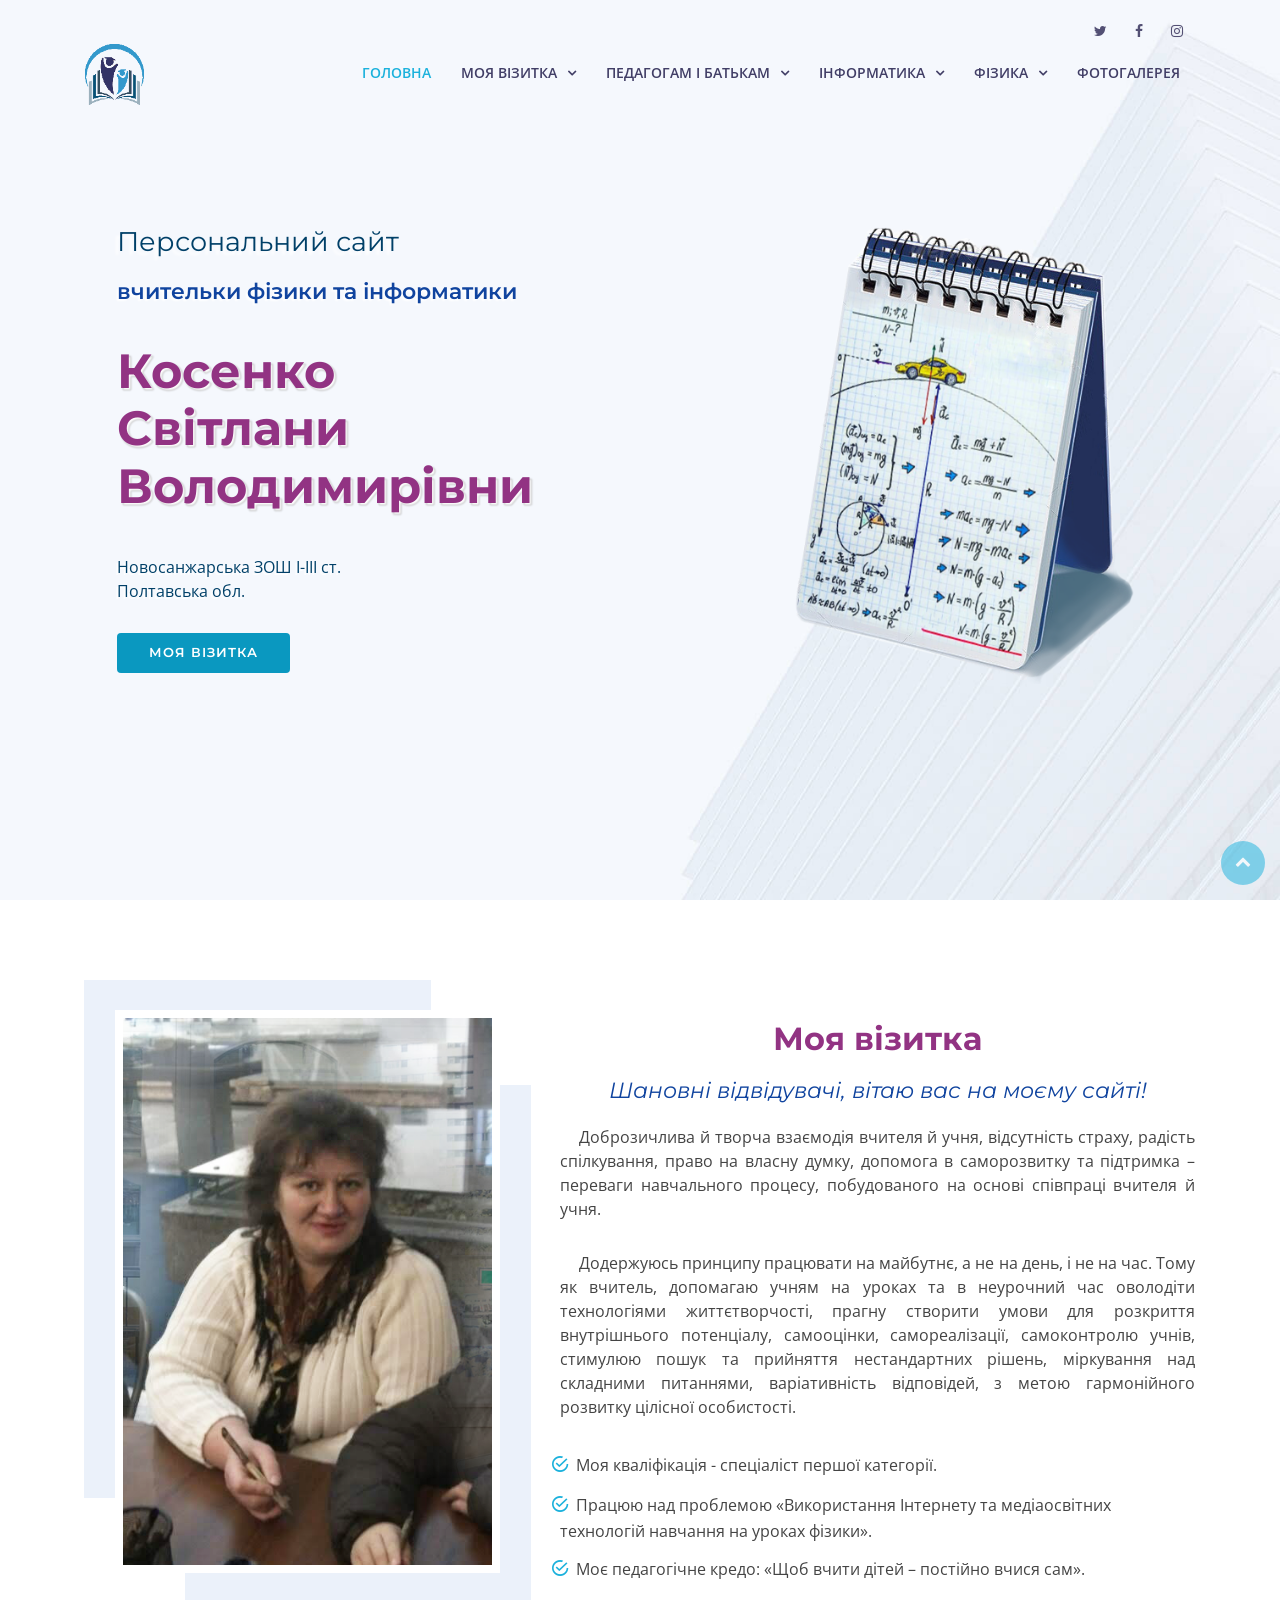
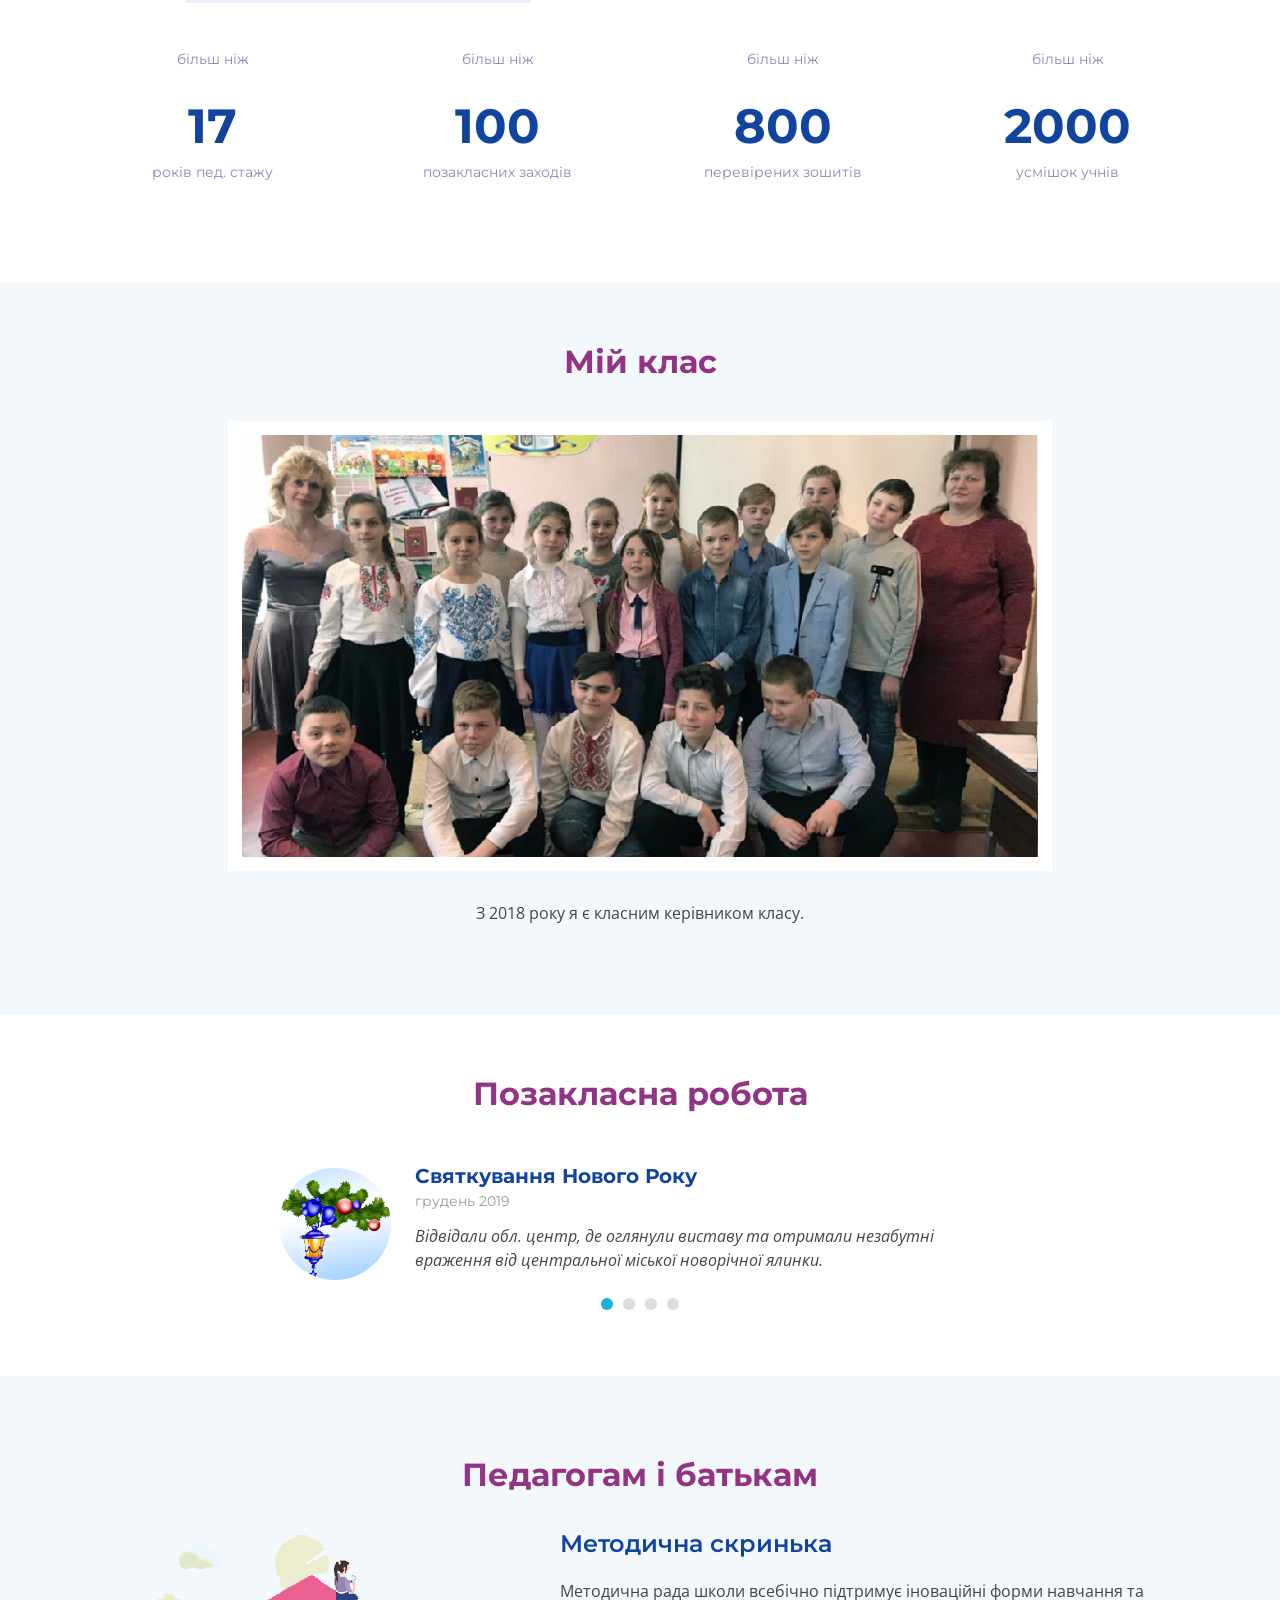
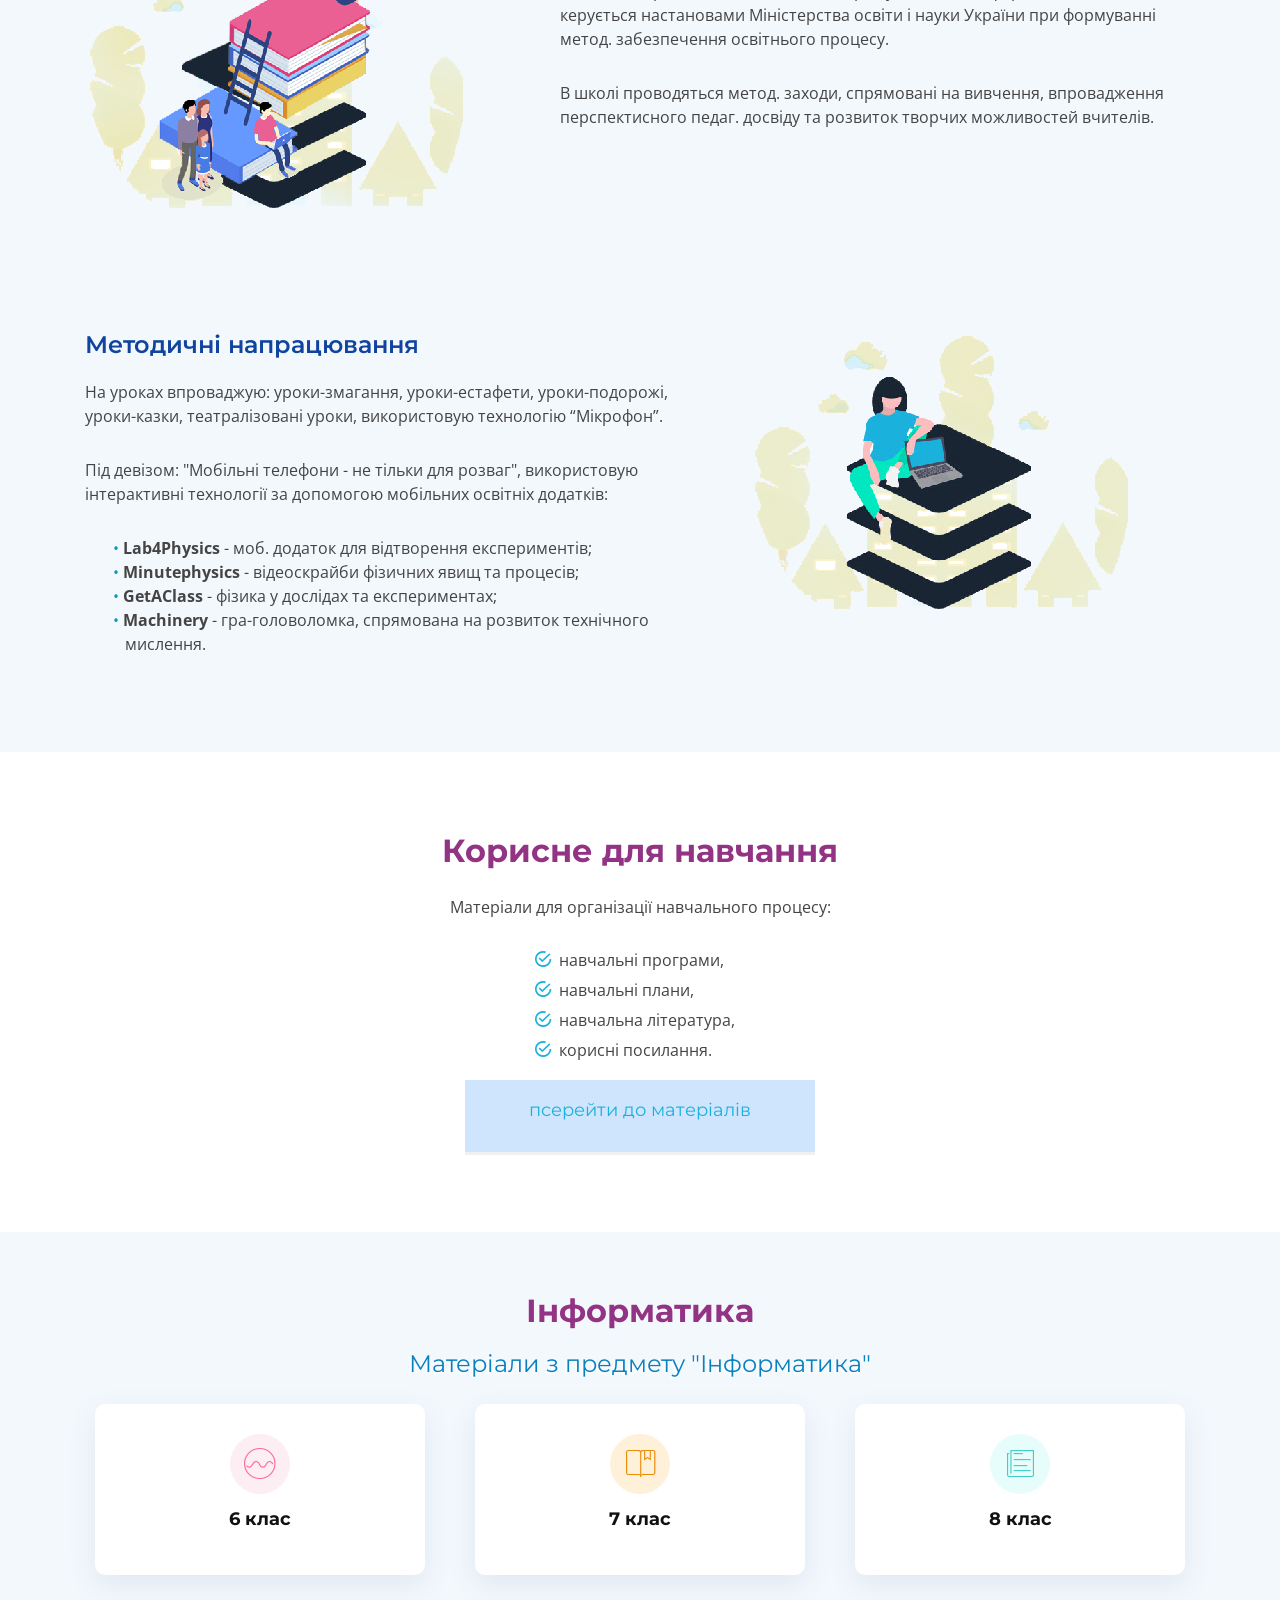
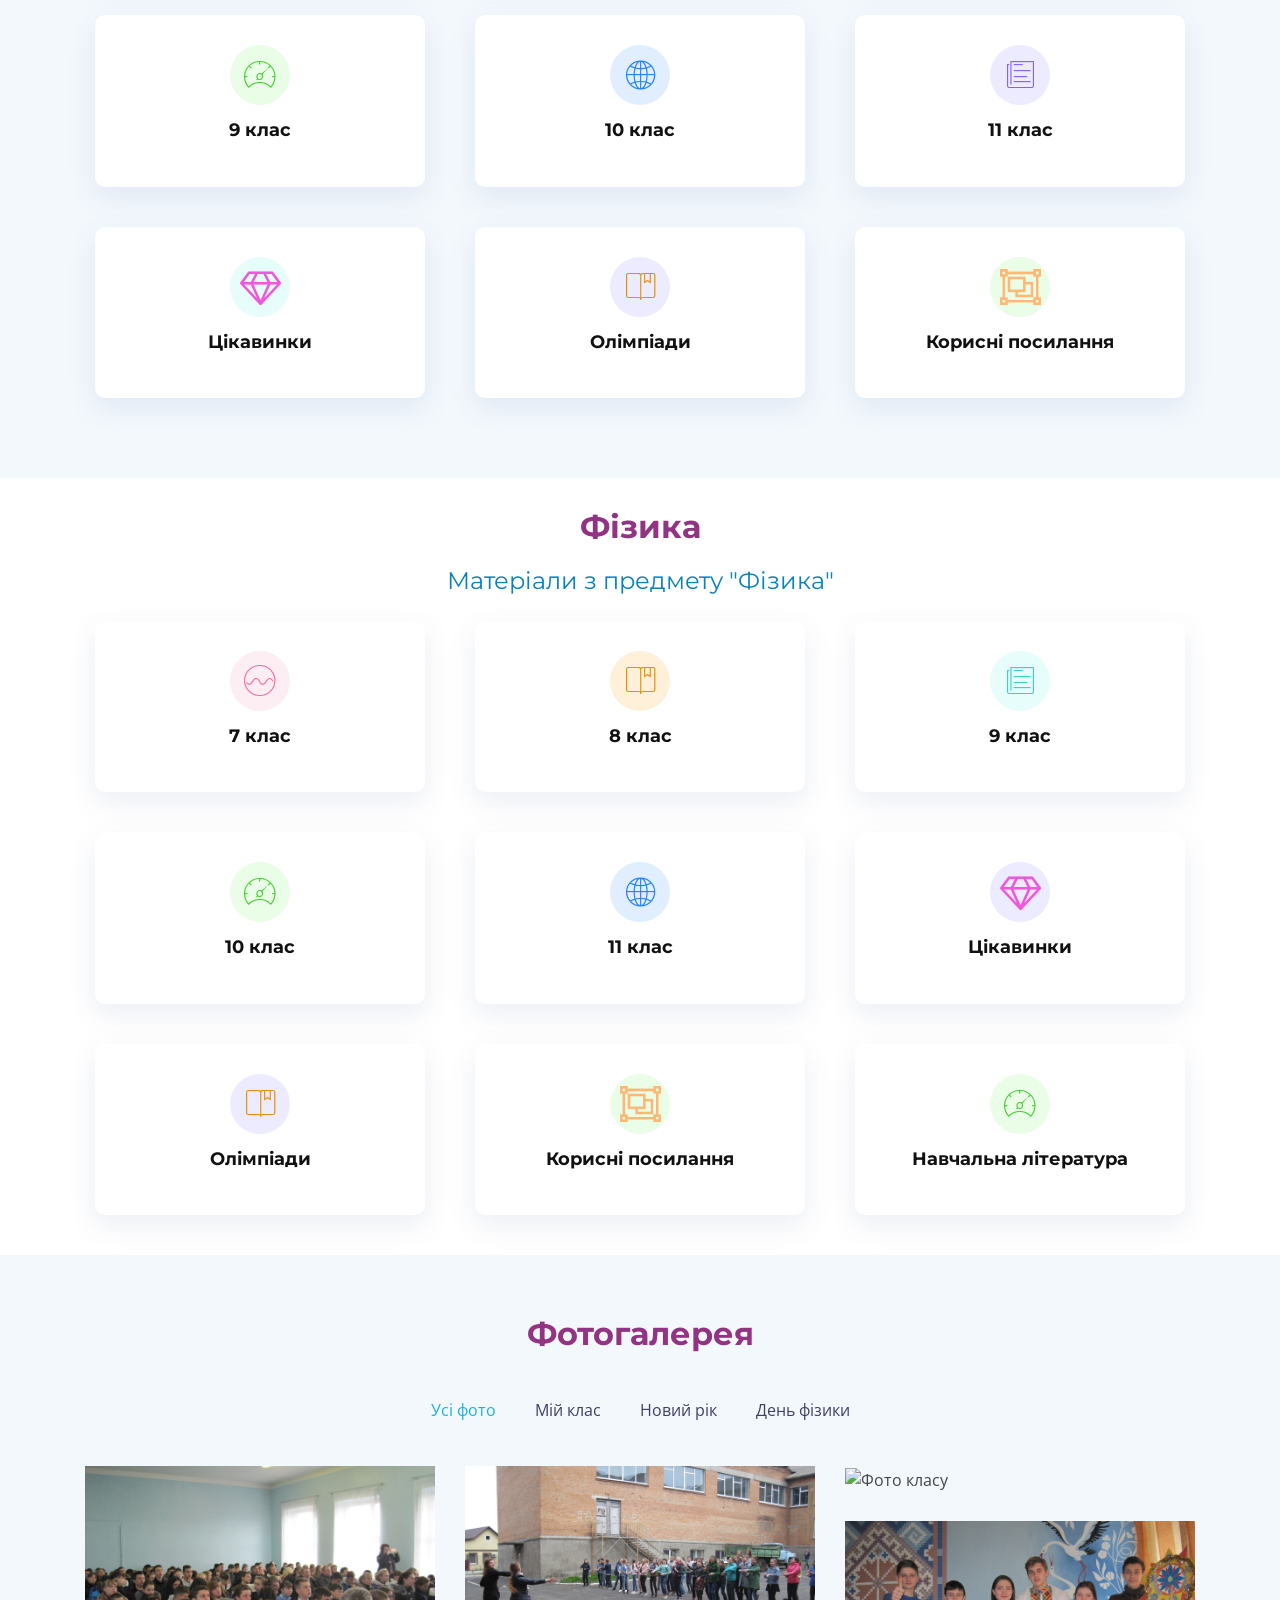
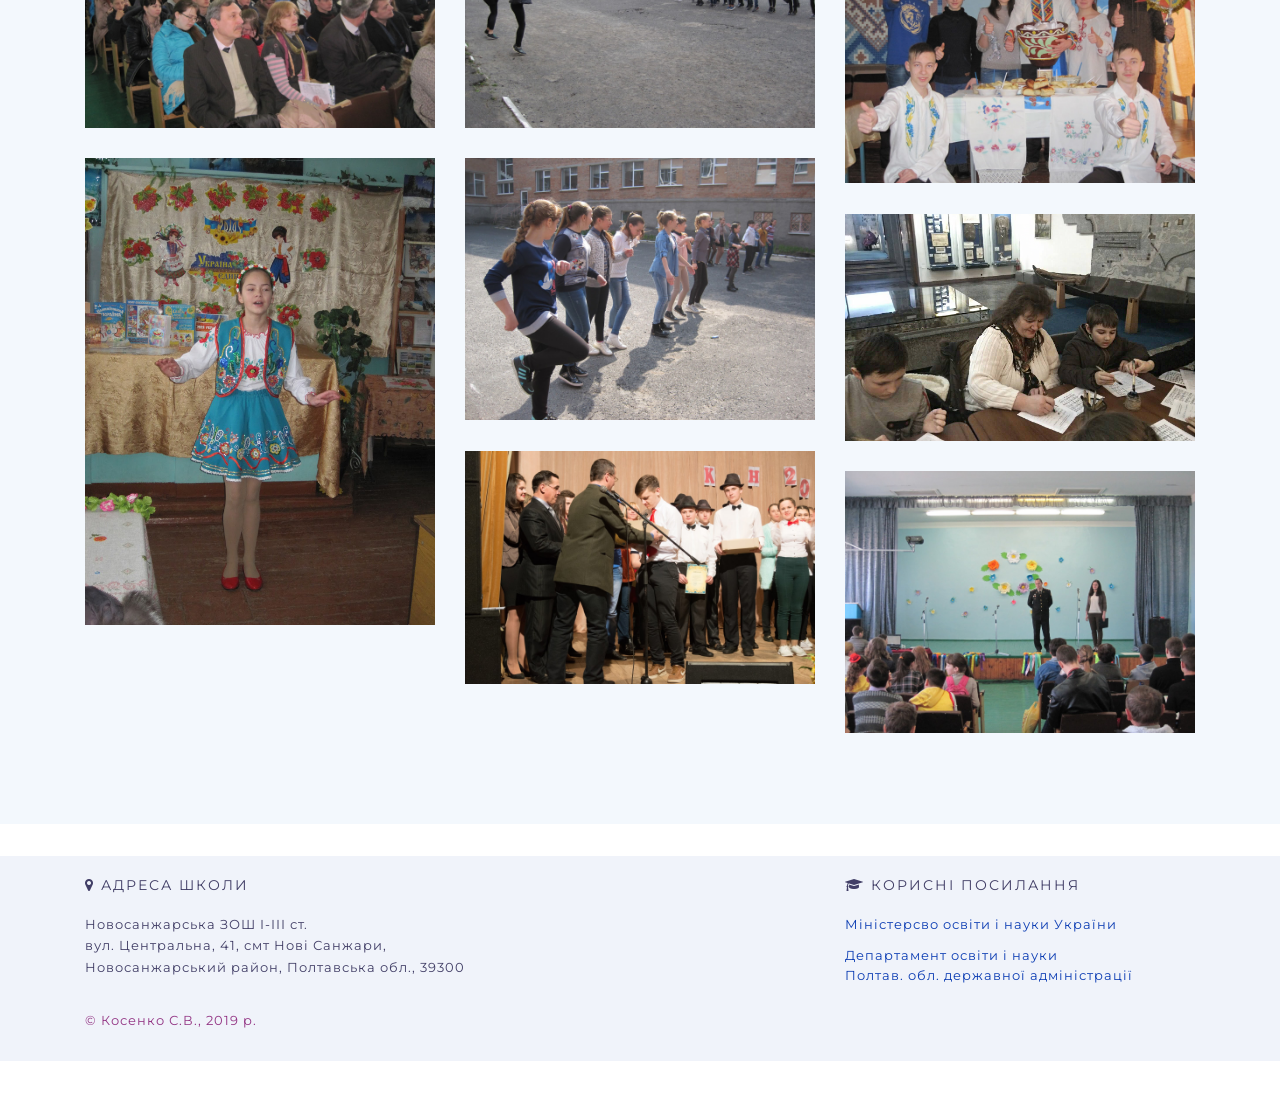
==== commit 1309add2: "all additional pages" ====
--- a/index.html
+++ b/index.html
@@ -76,48 +76,46 @@
 
           <li class="drop-down"><a href="#information">Інформатика</a>
             <ul>
-                <li><a href="#">6 клас</a></li>
-                <li><a href="#">7 клас</a></li>
-                <li><a href="#">8 клас</a></li>
-                <li><a href="#">9 клас</a></li>
-                <li><a href="#">10 клас</a></li>
-                <li><a href="#">11 клас</a></li>
+                <li><a href="/pages/informatics/class-6.html">6 клас</a></li>
+                <li><a href="/pages/informatics/class-7.html">7 клас</a></li>
+                <li><a href="/pages/informatics/class-8.html">8 клас</a></li>
+                <li><a href="/pages/informatics/class-9.html">9 клас</a></li>
+                <li><a href="/pages/informatics/class-10.html">10 клас</a></li>
+                <li><a href="/pages/informatics/class-11.html">11 клас</a></li>
                 <li class="drop-down"><a href="#">Додатково</a>
                     <ul>
-                        <li><a href="#">Цікавинки</a></li>
-                        <li><a href="#">Олімпіади</a></li>
-                        <li><a href="#">Корисні посилання</a></li>
+                        <li><a href="/pages/informatics/interesting.html">Цікавинки</a></li>
+                        <li><a href="/pages/informatics/olimpiada.html">Олімпіади</a></li>
+                        <li><a href="/pages/informatics/links.html">Корисні посилання</a></li>
                     </ul>
                 </li>
 
               </ul>
             </li>
 
-          <li><a href="#photo-gallery">Фотогалерея</a></li>
-
-            <li class="drop-down"><a href="#physics">Фізика</a>
+          <li class="drop-down"><a href="#physics">Фізика</a>
               <ul>
-                <li><a href="#">7 клас</a></li>
-                <li><a href="#">8 клас</a></li>
-                <li><a href="#">9 клас</a></li>
-                <li><a href="#">10 клас</a></li>
-                <li><a href="#">11 клас</a></li>
+                <li><a href="/pages/physics/class-7.html">7 клас</a></li>
+                <li><a href="/pages/physics/class-8.html">8 клас</a></li>
+                <li><a href="/pages/physics/class-9.html">9 клас</a></li>
+                <li><a href="/pages/physics/class-10.html">10 клас</a></li>
+                <li><a href="/pages/physics/class-11.html">11 клас</a></li>
                   <li class="drop-down"><a href="#">Додатково</a>
                       <ul>
-                          <li><a href="#">Цікавинки</a></li>
-                          <li><a href="#">Олімпіади</a></li>
-                          <li><a href="#">Корисні посилання</a></li>
-                          <li><a href="#">Навчальна література</a></li>
+                          <li><a href="/pages/physics/interesting.html">Цікавинки</a></li>
+                          <li><a href="/pages/physics/olimpiada.html">Олімпіади</a></li>
+                          <li><a href="/pages/physics/links.html">Корисні посилання</a></li>
+                          <li><a href="/pages/physics/literature.html">Навчальна література</a></li>
                       </ul>
                   </li>
               </ul>
             </li>
 
-
+          <li><a href="#photo-gallery">Фотогалерея</a></li>
 
         </ul>
       </nav><!-- .main-nav -->
-      
+
     </div>
   </header><!-- #header -->
 
@@ -435,14 +433,14 @@
           <div class="col-md-6 col-lg-4 wow bounceInUp" data-wow-duration="1.4s">
             <div class="box">
               <div class="icon" style="background: #fceef3;"><i class="ion-ios-analytics-outline" style="color: #ff689b;"></i></div>
-              <h4 class="title"><a href="">6 клас</a></h4>
+              <h4 class="title"><a href="/pages/informatics/class-6.html">6 клас</a></h4>
               <p class="description"></p>
             </div>
           </div>
           <div class="col-md-6 col-lg-4 wow bounceInUp" data-wow-duration="1.4s">
             <div class="box">
               <div class="icon" style="background: #fff0da;"><i class="ion-ios-bookmarks-outline" style="color: #e98e06;"></i></div>
-              <h4 class="title"><a href="">7 клас</a></h4>
+              <h4 class="title"><a href="/pages/informatics/class-7.html">7 клас</a></h4>
               <p class="description"></p>
             </div>
           </div>
@@ -450,14 +448,14 @@
           <div class="col-md-6 col-lg-4 wow bounceInUp" data-wow-delay="0.1s" data-wow-duration="1.4s">
             <div class="box">
               <div class="icon" style="background: #e6fdfc;"><i class="ion-ios-paper-outline" style="color: #3fcdc7;"></i></div>
-              <h4 class="title"><a href="">8 клас</a></h4>
+              <h4 class="title"><a href="/pages/informatics/class-8.html">8 клас</a></h4>
               <p class="description"></p>
             </div>
           </div>
           <div class="col-md-6 col-lg-4 wow bounceInUp" data-wow-delay="0.1s" data-wow-duration="1.4s">
             <div class="box">
               <div class="icon" style="background: #eafde7;"><i class="ion-ios-speedometer-outline" style="color:#41cf2e;"></i></div>
-              <h4 class="title"><a href="">9 клас</a></h4>
+              <h4 class="title"><a href="/pages/informatics/class-9.html">9 клас</a></h4>
               <p class="description"></p>
             </div>
           </div>
@@ -465,21 +463,21 @@
           <div class="col-md-6 col-lg-4 wow bounceInUp" data-wow-delay="0.2s" data-wow-duration="1.4s">
             <div class="box">
               <div class="icon" style="background: #e1eeff;"><i class="ion-ios-world-outline" style="color: #2282ff;"></i></div>
-              <h4 class="title"><a href="">10 клас</a></h4>
+              <h4 class="title"><a href="/pages/informatics/class-10.html">10 клас</a></h4>
               <p class="description"></p>
             </div>
           </div>
           <div class="col-md-6 col-lg-4 wow bounceInUp" data-wow-delay="0.2s" data-wow-duration="1.4s">
             <div class="box">
               <div class="icon" style="background: #ecebff;"><i class="ion-ios-paper-outline" style="color: #8660fe;"></i></div>
-              <h4 class="title"><a href="">11 клас</a></h4>
+              <h4 class="title"><a href="/pages/informatics/class-11.html">11 клас</a></h4>
               <p class="description"></p>
             </div>
           </div>
           <div class="col-md-6 col-lg-4 wow bounceInUp" data-wow-delay="0.2s" data-wow-duration="1.4s">
             <div class="box">
               <div class="icon" style="background: #e6fdfc;"><i class="fa fa-diamond" style="color: #f058dc;"></i></div>
-              <h4 class="title"><a href="">Цікавинки</a></h4>
+              <h4 class="title"><a href="/pages/informatics/interesting.html">Цікавинки</a></h4>
               <p class="description"></p>
             </div>
         </div>
@@ -493,7 +491,7 @@
             <div class="col-md-6 col-lg-4 wow bounceInUp" data-wow-delay="0.2s" data-wow-duration="1.4s">
                 <div class="box">
                     <div class="icon" style="background: #eafde7;"><i class="fa fa-object-group" style="color: #ffb774;"></i></div>
-                    <h4 class="title"><a href="">Корисні посилання</a></h4>
+                    <h4 class="title"><a href="/pages/informatics/links.html">Корисні посилання</a></h4>
                     <p class="description"></p>
                 </div>
             </div>
@@ -531,14 +529,14 @@
           <div class="col-md-6 col-lg-4 wow bounceInUp" data-wow-duration="1.4s">
             <div class="box">
               <div class="icon" style="background: #fceef3;"><i class="ion-ios-analytics-outline" style="color: #ff689b;"></i></div>
-              <h4 class="title"><a href="">7 клас</a></h4>
+              <h4 class="title"><a href="/pages/physics/class-7.html">7 клас</a></h4>
               <p class="description"></p>
             </div>
           </div>
           <div class="col-md-6 col-lg-4 wow bounceInUp" data-wow-duration="1.4s">
             <div class="box">
               <div class="icon" style="background: #fff0da;"><i class="ion-ios-bookmarks-outline" style="color: #e98e06;"></i></div>
-              <h4 class="title"><a href="">8 клас</a></h4>
+              <h4 class="title"><a href="/pages/physics/class-8.html">8 клас</a></h4>
               <p class="description"></p>
             </div>
           </div>
@@ -546,14 +544,14 @@
           <div class="col-md-6 col-lg-4 wow bounceInUp" data-wow-delay="0.1s" data-wow-duration="1.4s">
             <div class="box">
               <div class="icon" style="background: #e6fdfc;"><i class="ion-ios-paper-outline" style="color: #3fcdc7;"></i></div>
-              <h4 class="title"><a href="">9 клас</a></h4>
+              <h4 class="title"><a href="/pages/physics/class-9.html">9 клас</a></h4>
               <p class="description"></p>
             </div>
           </div>
           <div class="col-md-6 col-lg-4 wow bounceInUp" data-wow-delay="0.1s" data-wow-duration="1.4s">
             <div class="box">
               <div class="icon" style="background: #eafde7;"><i class="ion-ios-speedometer-outline" style="color:#41cf2e;"></i></div>
-              <h4 class="title"><a href="">10 клас</a></h4>
+              <h4 class="title"><a href="/pages/physics/class-10.html">10 клас</a></h4>
               <p class="description"></p>
             </div>
           </div>
@@ -561,28 +559,28 @@
           <div class="col-md-6 col-lg-4 wow bounceInUp" data-wow-delay="0.2s" data-wow-duration="1.4s">
             <div class="box">
               <div class="icon" style="background: #e1eeff;"><i class="ion-ios-world-outline" style="color: #2282ff;"></i></div>
-              <h4 class="title"><a href="">11 клас</a></h4>
+              <h4 class="title"><a href="/pages/physics/class-11.html">11 клас</a></h4>
               <p class="description"></p>
             </div>
           </div>
           <div class="col-md-6 col-lg-4 wow bounceInUp" data-wow-delay="0.2s" data-wow-duration="1.4s">
             <div class="box">
               <div class="icon" style="background: #ecebff;"><i class="fa fa-diamond" style="color: #f058dc;"></i></div>
-              <h4 class="title"><a href="">Цікавинки</a></h4>
+              <h4 class="title"><a href="/pages/physics/interesting.html">Цікавинки</a></h4>
               <p class="description"></p>
             </div>
           </div>
           <div class="col-md-6 col-lg-4 wow bounceInUp" data-wow-delay="0.2s" data-wow-duration="1.4s">
             <div class="box">
               <div class="icon" style="background: #ecebff;"><i class="ion-ios-bookmarks-outline" style="color: #e98e06;"></i></div>
-              <h4 class="title"><a href="">Олімпіади</a></h4>
+              <h4 class="title"><a href="/pages/physics/olimpiada.html">Олімпіади</a></h4>
               <p class="description"></p>
             </div>
           </div>
           <div class="col-md-6 col-lg-4 wow bounceInUp" data-wow-delay="0.1s" data-wow-duration="1.4s">
             <div class="box">
               <div class="icon" style="background: #eafde7;"><i class="fa fa-object-group" style="color: #ffb774;"></i></div>
-              <h4 class="title"><a href="">Корисні посилання</a></h4>
+              <h4 class="title"><a href="/pages/physics/links.html">Корисні посилання</a></h4>
               <p class="description"></p>
             </div>
           </div>
@@ -590,7 +588,7 @@
           <div class="col-md-6 col-lg-4 wow bounceInUp" data-wow-delay="0.1s" data-wow-duration="1.4s">
             <div class="box">
               <div class="icon" style="background: #eafde7;"><i class="ion-ios-speedometer-outline" style="color:#41cf2e;"></i></div>
-              <h4 class="title"><a href="">Навчальна література</a></h4>
+              <h4 class="title"><a href="/pages/physics/literature.html">Навчальна література</a></h4>
               <p class="description"></p>
             </div>
           </div>
@@ -659,7 +657,7 @@
                 <h4><a href="#">Фото класу</a></h4>
                 <p>Новий рік</p>
                 <div>
-                  <a href="img/photo-gallery/app2.png" class="link-preview" data-lightbox="photo-gallery" data-title="Фото класу" title="Preview"><i class="ion ion-eye"></i></a>
+                  <a href="img/photo-gallery/app-2.jpg" class="link-preview" data-lightbox="photo-gallery" data-title="Фото класу" title="Preview"><i class="ion ion-eye"></i></a>
                   <a href="#" class="link-details" title="More Details"><i class="ion ion-android-open"></i></a>
                 </div>
               </div>
--- a/css/style.css
+++ b/css/style.css
@@ -545,7 +545,6 @@
 }
 #about .about-content p {
     text-indent: 3%;
-
 }
 
 #about .about-content ul {
@@ -1033,11 +1032,8 @@
 
 
 
-
-
-
-
-/* photo-gallery Section
+/* ---------------------
+ photo-gallery Section
 --------------------------------*/
 
 #photo-gallery {
@@ -1252,128 +1248,128 @@
 
 
 
-/* Team Section
---------------------------------*/
-
-#team {
-  padding: 60px 0;
-}
-
-#team .member {
-  text-align: center;
-  margin-bottom: 20px;
-  position: relative;
-  overflow: hidden;
-}
-
-#team .member .member-info {
-  display: -webkit-box;
-  display: -webkit-flex;
-  display: -ms-flexbox;
-  display: flex;
-  -webkit-box-pack: center;
-  -webkit-justify-content: center;
-  -ms-flex-pack: center;
-  justify-content: center;
-  -webkit-box-align: center;
-  -webkit-align-items: center;
-  -ms-flex-align: center;
-  align-items: center;
-  position: absolute;
-  bottom: 0;
-  left: 0;
-  right: 0;
-  transition: 0.2s;
-  padding: 15px 0;
-  background: rgba(29, 28, 41, 0.6);
-}
-
-#team .member .member-info-content {
-  transition: margin 0.2s;
-  height: 40px;
-  transition: height 0.4s;
-}
-
-#team .member:hover .member-info {
-  transition: 0.4s;
-}
-
-#team .member:hover .member-info-content {
-  height: 80px;
-}
-
-#team .member h4 {
-  font-weight: 700;
-  margin-bottom: 2px;
-  font-size: 18px;
-  color: #fff;
-}
-
-#team .member span {
-  font-style: italic;
-  display: block;
-  font-size: 13px;
-  color: #fff;
-}
-
-#team .member .social {
-  margin-top: 15px;
-}
-
-#team .member .social a {
-  transition: none;
-  color: #fff;
-}
-
-#team .member .social a:hover {
-  color: #1bb1dc;
-}
-
-#team .member .social i {
-  font-size: 18px;
-  margin: 0 2px;
-}
-
-/* Clients Section
---------------------------------*/
-
-#clients {
-  padding: 60px 0;
-}
-
-#clients img {
-  max-width: 80%;
-  opacity: 0.5;
-  transition: 0.3s;
-  padding: 15px 0;
-}
-
-#clients img:hover {
-  opacity: 1;
-}
-
-#clients .owl-nav,
-#clients .owl-dots {
-  margin-top: 5px;
-  text-align: center;
-}
-
-#clients .owl-dot {
-  display: inline-block;
-  margin: 0 5px;
-  width: 12px;
-  height: 12px;
-  border-radius: 50%;
-  background-color: #ddd;
-}
-
-#clients .owl-dot.active {
-  background-color: #1bb1dc;
-}
-
-
-
-/* Faqs Section
+/*!* Team Section*/
+/*--------------------------------*!*/
+
+/*#team {*/
+/*  padding: 60px 0;*/
+/*}*/
+
+/*#team .member {*/
+/*  text-align: center;*/
+/*  margin-bottom: 20px;*/
+/*  position: relative;*/
+/*  overflow: hidden;*/
+/*}*/
+
+/*#team .member .member-info {*/
+/*  display: -webkit-box;*/
+/*  display: -webkit-flex;*/
+/*  display: -ms-flexbox;*/
+/*  display: flex;*/
+/*  -webkit-box-pack: center;*/
+/*  -webkit-justify-content: center;*/
+/*  -ms-flex-pack: center;*/
+/*  justify-content: center;*/
+/*  -webkit-box-align: center;*/
+/*  -webkit-align-items: center;*/
+/*  -ms-flex-align: center;*/
+/*  align-items: center;*/
+/*  position: absolute;*/
+/*  bottom: 0;*/
+/*  left: 0;*/
+/*  right: 0;*/
+/*  transition: 0.2s;*/
+/*  padding: 15px 0;*/
+/*  background: rgba(29, 28, 41, 0.6);*/
+/*}*/
+
+/*#team .member .member-info-content {*/
+/*  transition: margin 0.2s;*/
+/*  height: 40px;*/
+/*  transition: height 0.4s;*/
+/*}*/
+
+/*#team .member:hover .member-info {*/
+/*  transition: 0.4s;*/
+/*}*/
+
+/*#team .member:hover .member-info-content {*/
+/*  height: 80px;*/
+/*}*/
+
+/*#team .member h4 {*/
+/*  font-weight: 700;*/
+/*  margin-bottom: 2px;*/
+/*  font-size: 18px;*/
+/*  color: #fff;*/
+/*}*/
+
+/*#team .member span {*/
+/*  font-style: italic;*/
+/*  display: block;*/
+/*  font-size: 13px;*/
+/*  color: #fff;*/
+/*}*/
+
+/*#team .member .social {*/
+/*  margin-top: 15px;*/
+/*}*/
+
+/*#team .member .social a {*/
+/*  transition: none;*/
+/*  color: #fff;*/
+/*}*/
+
+/*#team .member .social a:hover {*/
+/*  color: #1bb1dc;*/
+/*}*/
+
+/*#team .member .social i {*/
+/*  font-size: 18px;*/
+/*  margin: 0 2px;*/
+/*}*/
+
+/*!* Clients Section*/
+/*--------------------------------*!*/
+
+/*#clients {*/
+/*  padding: 60px 0;*/
+/*}*/
+
+/*#clients img {*/
+/*  max-width: 80%;*/
+/*  opacity: 0.5;*/
+/*  transition: 0.3s;*/
+/*  padding: 15px 0;*/
+/*}*/
+
+/*#clients img:hover {*/
+/*  opacity: 1;*/
+/*}*/
+
+/*#clients .owl-nav,*/
+/*#clients .owl-dots {*/
+/*  margin-top: 5px;*/
+/*  text-align: center;*/
+/*}*/
+
+/*#clients .owl-dot {*/
+/*  display: inline-block;*/
+/*  margin: 0 5px;*/
+/*  width: 12px;*/
+/*  height: 12px;*/
+/*  border-radius: 50%;*/
+/*  background-color: #ddd;*/
+/*}*/
+
+/*#clients .owl-dot.active {*/
+/*  background-color: #1bb1dc;*/
+/*}*/
+
+
+
+/* Додаткові сторінки
 --------------------------------*/
 
 #faq {
@@ -1455,54 +1451,75 @@
     transition: none;
 
 }
-    /*-------------------------
-    # Card-dest respontible
-    ----------------------- */
-
-.card-deck {
-  margin: 0 -15px;
-  justify-content: space-between;
-}
-
-.card-deck .card {
-  margin: 0 0 1rem;
-}
-@media (min-width: 576px) {
-  .card-deck .card {
-    display: -ms-flexbox;
-    display: flex;
-    -ms-flex: 1 0 0%;
-    flex: 1 0 0%;
-    -ms-flex-direction: column;
-    flex-direction: column;
-    margin-right: 15px;
-    margin-bottom: 0;
-    margin-left: 15px;
-  }
-}
-
-@media (min-width: 576px) and (max-width: 767.98px) {
-  .card-deck .card {
-    -ms-flex: 0 0 48.7%;
-    flex: 0 0 48.7%;
-
-  }
-}
-
-@media (min-width: 768px) and (max-width: 991.98px) {
-  .card-deck .card {
-    -ms-flex: 0 0 32%;
-    flex: 0 0 32%;
-  }
-}
-
-@media (min-width: 992px)
-{
-  .card-deck .card {
-    -ms-flex: 0 0 24%;
-    flex: 0 0 31%;
-  }
-}
+/*    !*-------------------------*/
+/*    # Card responsible*/
+/*    ----------------------- *!*/
+
+/*.card-deck {*/
+/*  margin: 0 -15px;*/
+/*  justify-content: space-between;*/
+/*}*/
+
+/*.card-deck .card {*/
+/*  margin: 0 0 1rem;*/
+/*}*/
+/*@media (min-width: 576px) {*/
+/*  .card-deck .card {*/
+/*    display: -ms-flexbox;*/
+/*    display: flex;*/
+/*    -ms-flex: 1 0 0%;*/
+/*    flex: 1 0 0%;*/
+/*    -ms-flex-direction: column;*/
+/*    flex-direction: column;*/
+/*    margin-right: 15px;*/
+/*    margin-bottom: 0;*/
+/*    margin-left: 15px;*/
+/*  }*/
+/*}*/
+
+/*@media (min-width: 576px) and (max-width: 767.98px) {*/
+/*  .card-deck .card {*/
+/*    -ms-flex: 0 0 48.7%;*/
+/*    flex: 0 0 48.7%;*/
+
+/*  }*/
+/*}*/
+
+/*@media (min-width: 768px) and (max-width: 991.98px) {*/
+/*  .card-deck .card {*/
+/*    -ms-flex: 0 0 32%;*/
+/*    flex: 0 0 32%;*/
+/*  }*/
+/*    #intro .intro-info h2 {*/
+/*        margin-bottom: 32px;*/
+/*        font-size: 38px;*/
+
+/*    }*/
+
+/*    #intro .intro-info h4 {*/
+/*        margin: 0;*/
+/*        padding: 0;*/
+/*        font-size: 27px;*/
+/*    }*/
+/*    #intro .intro-info h3 {*/
+
+/*        padding-bottom: 40px;*/
+/*        font-weight:600 ;*/
+/*        font-size: 22px;*/
+
+/*    }*/
+/*    #intro p {*/
+
+/*    }*/
+/*}*/
+
+/*@media (min-width: 992px)*/
+/*{*/
+/*  .card-deck .card {*/
+/*    -ms-flex: 0 0 24%;*/
+/*    flex: 0 0 31%;*/
+/*  }*/
+/*}*/
 
 
 /*--------------------------------------------------------------
@@ -1539,9 +1556,37 @@
 
 @media (max-width: 991px) {
   #intro .intro-img {
-    width: 70%;
-
-  }
+      width: 80%;
+  }
+    #intro .intro-info h2 {
+        color: #923383;
+        margin-bottom: 40px;
+        font-size: 48px;
+        font-weight: 700;
+        text-shadow: 2px 2px 2px white,2px 2px 2px grey;
+    }
+
+    #intro .intro-info h4 {
+        margin: 0;
+        padding: 0;
+        font-size: 27px;
+        color: #014068;
+        text-shadow: -4px 4px 3px white;
+    }
+    #intro .intro-info h3 {
+        margin: 0;
+        padding-top: 0px;
+        padding-bottom: 40px;
+        font-weight:600 ;
+        font-size: 22px;
+        color: #10449f;
+        text-shadow: -2px 2px 2px white;
+    }
+    #intro p {
+        color: #014068;
+        font-weight:400 ;
+        text-shadow: -2px 2px 1px white;
+    }
 
   #topbar {
     display: none;
@@ -1628,6 +1673,7 @@
   }
 }
 
+
 @media (max-width: 574px) {
   #footer .footer-top .social-links a {
     margin-bottom: 25px;
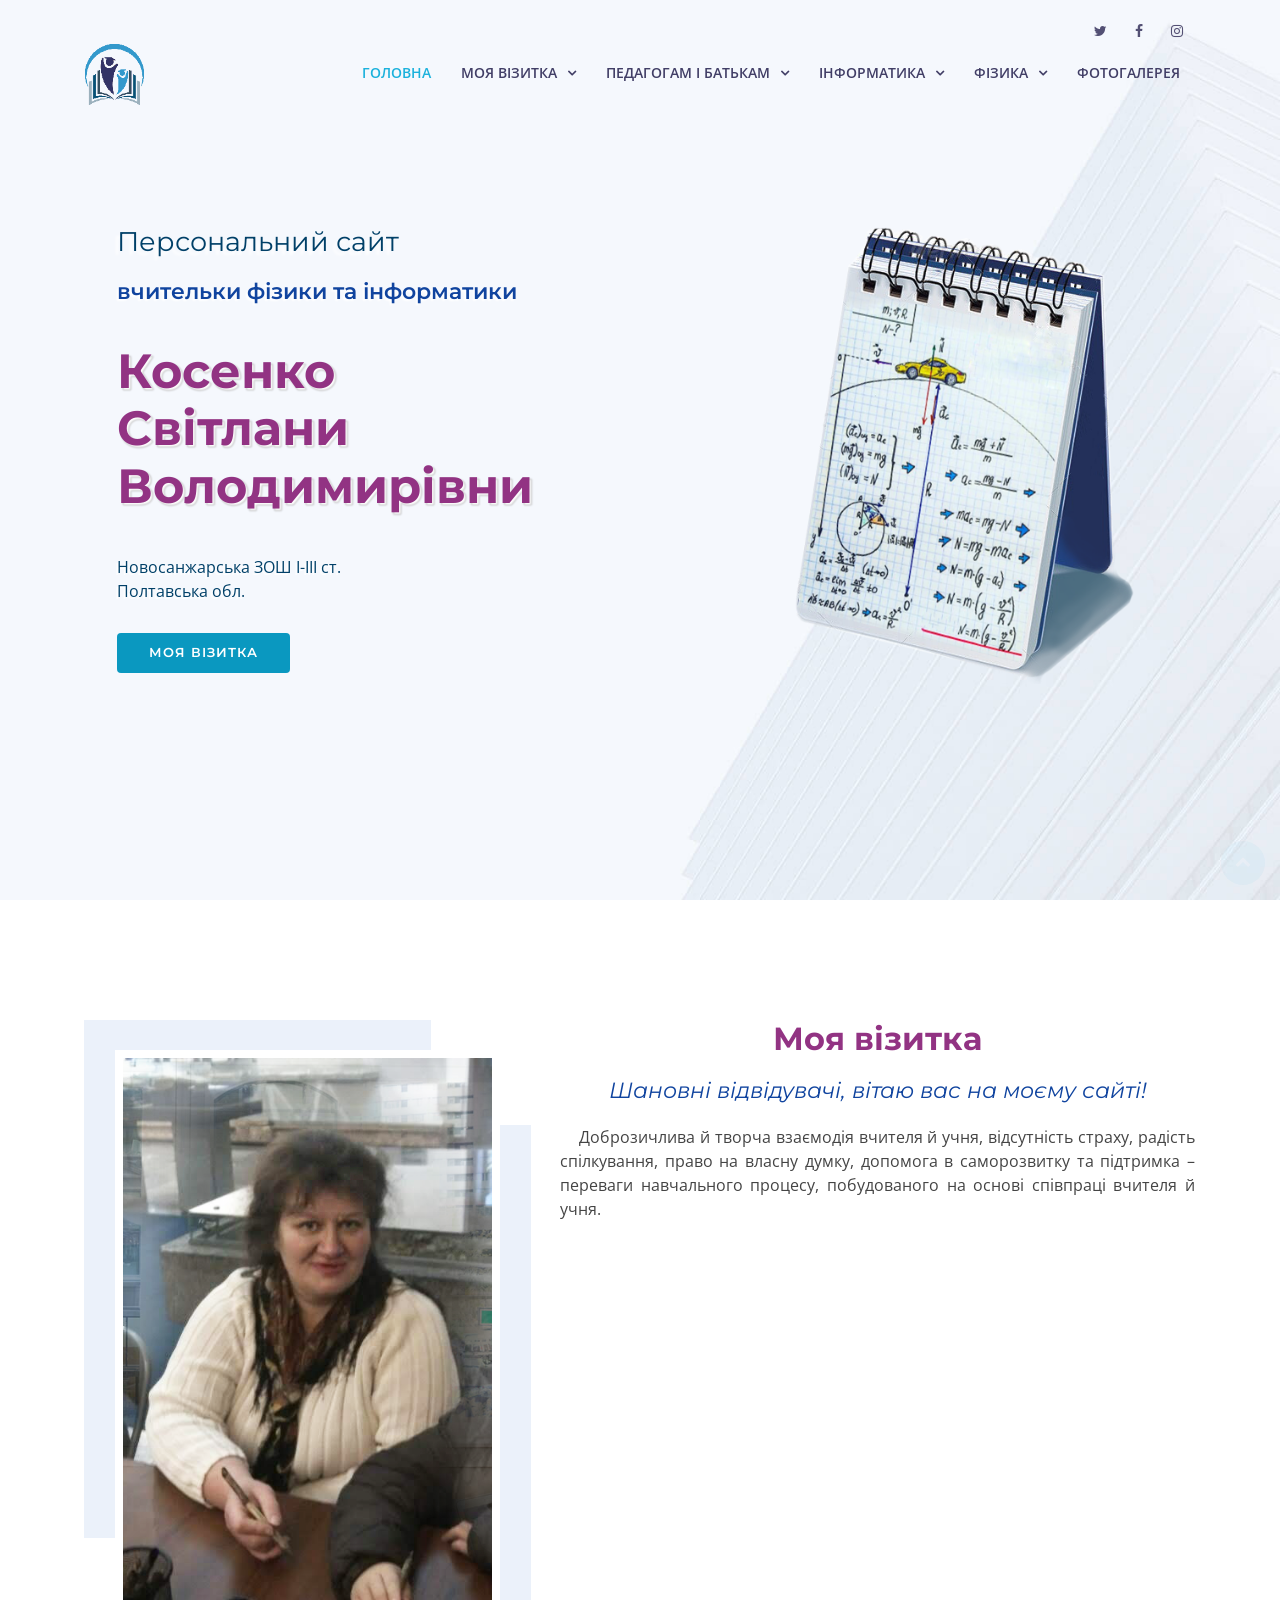
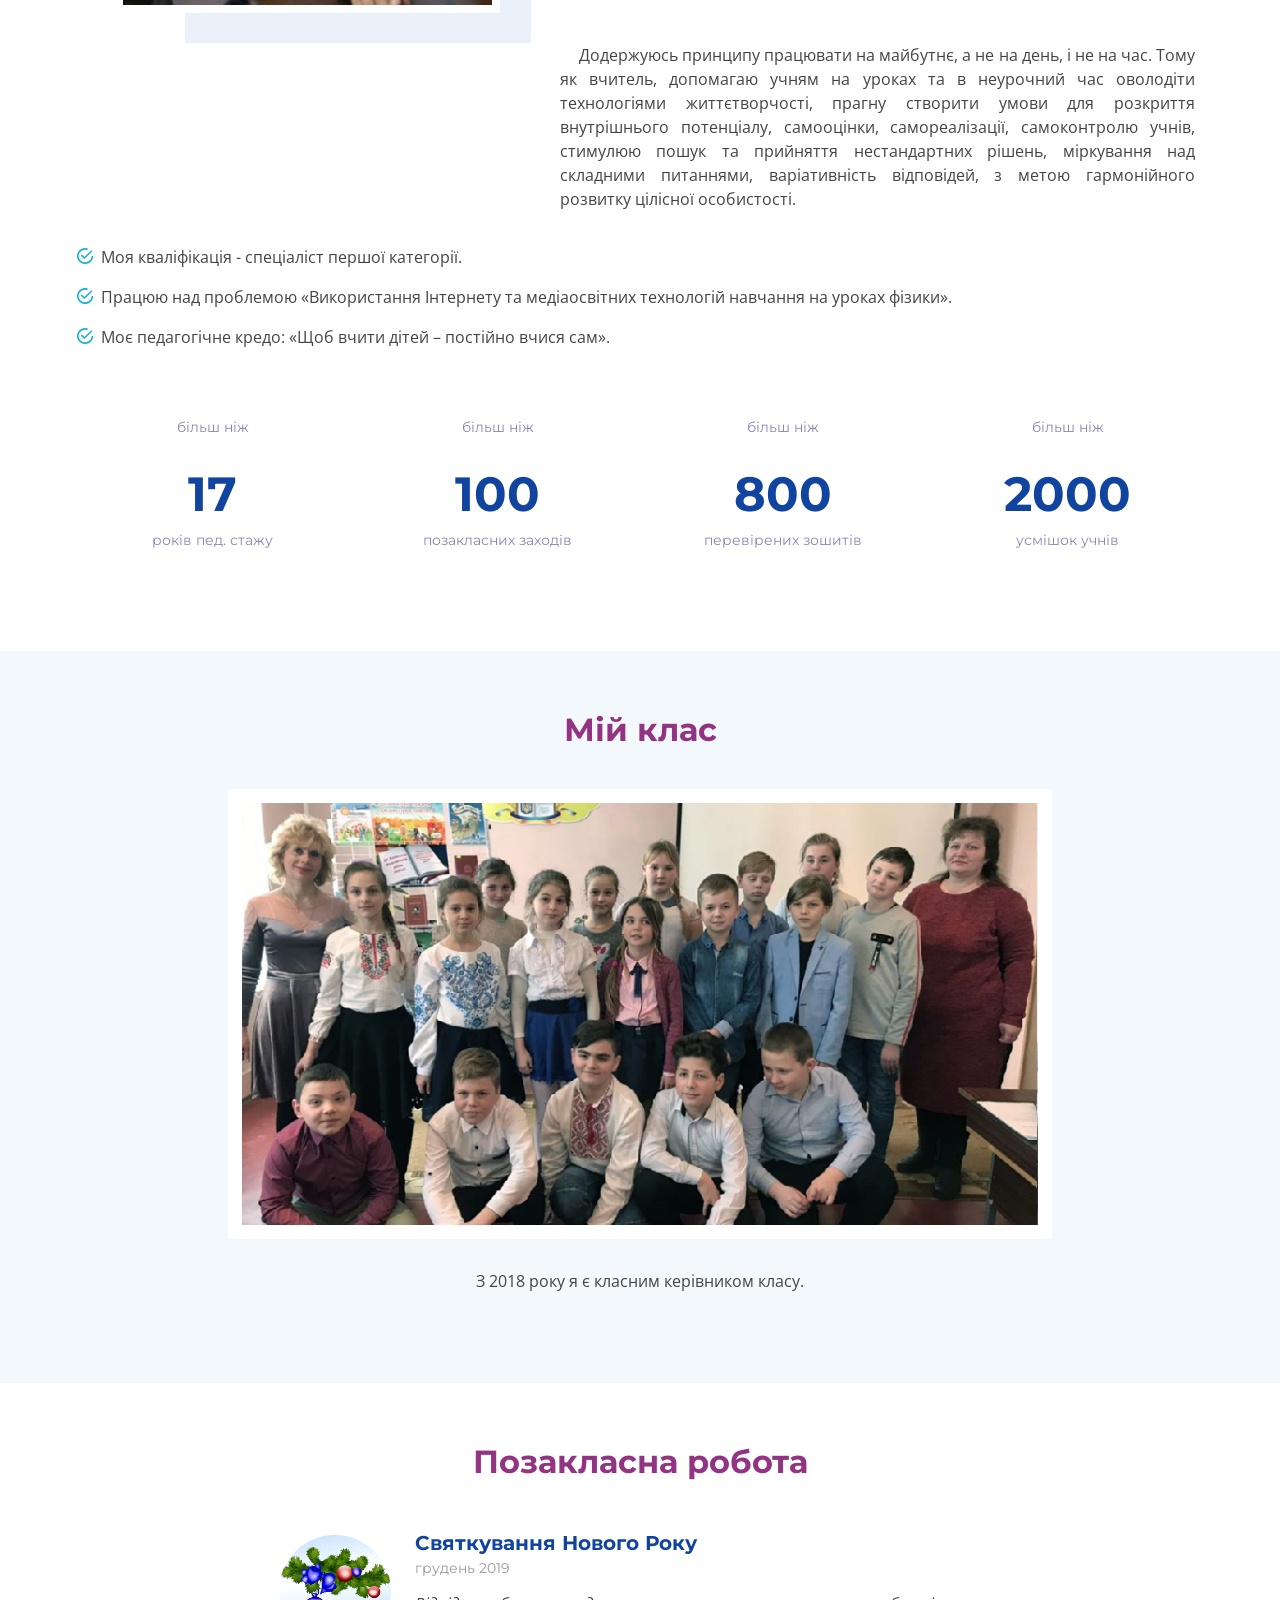
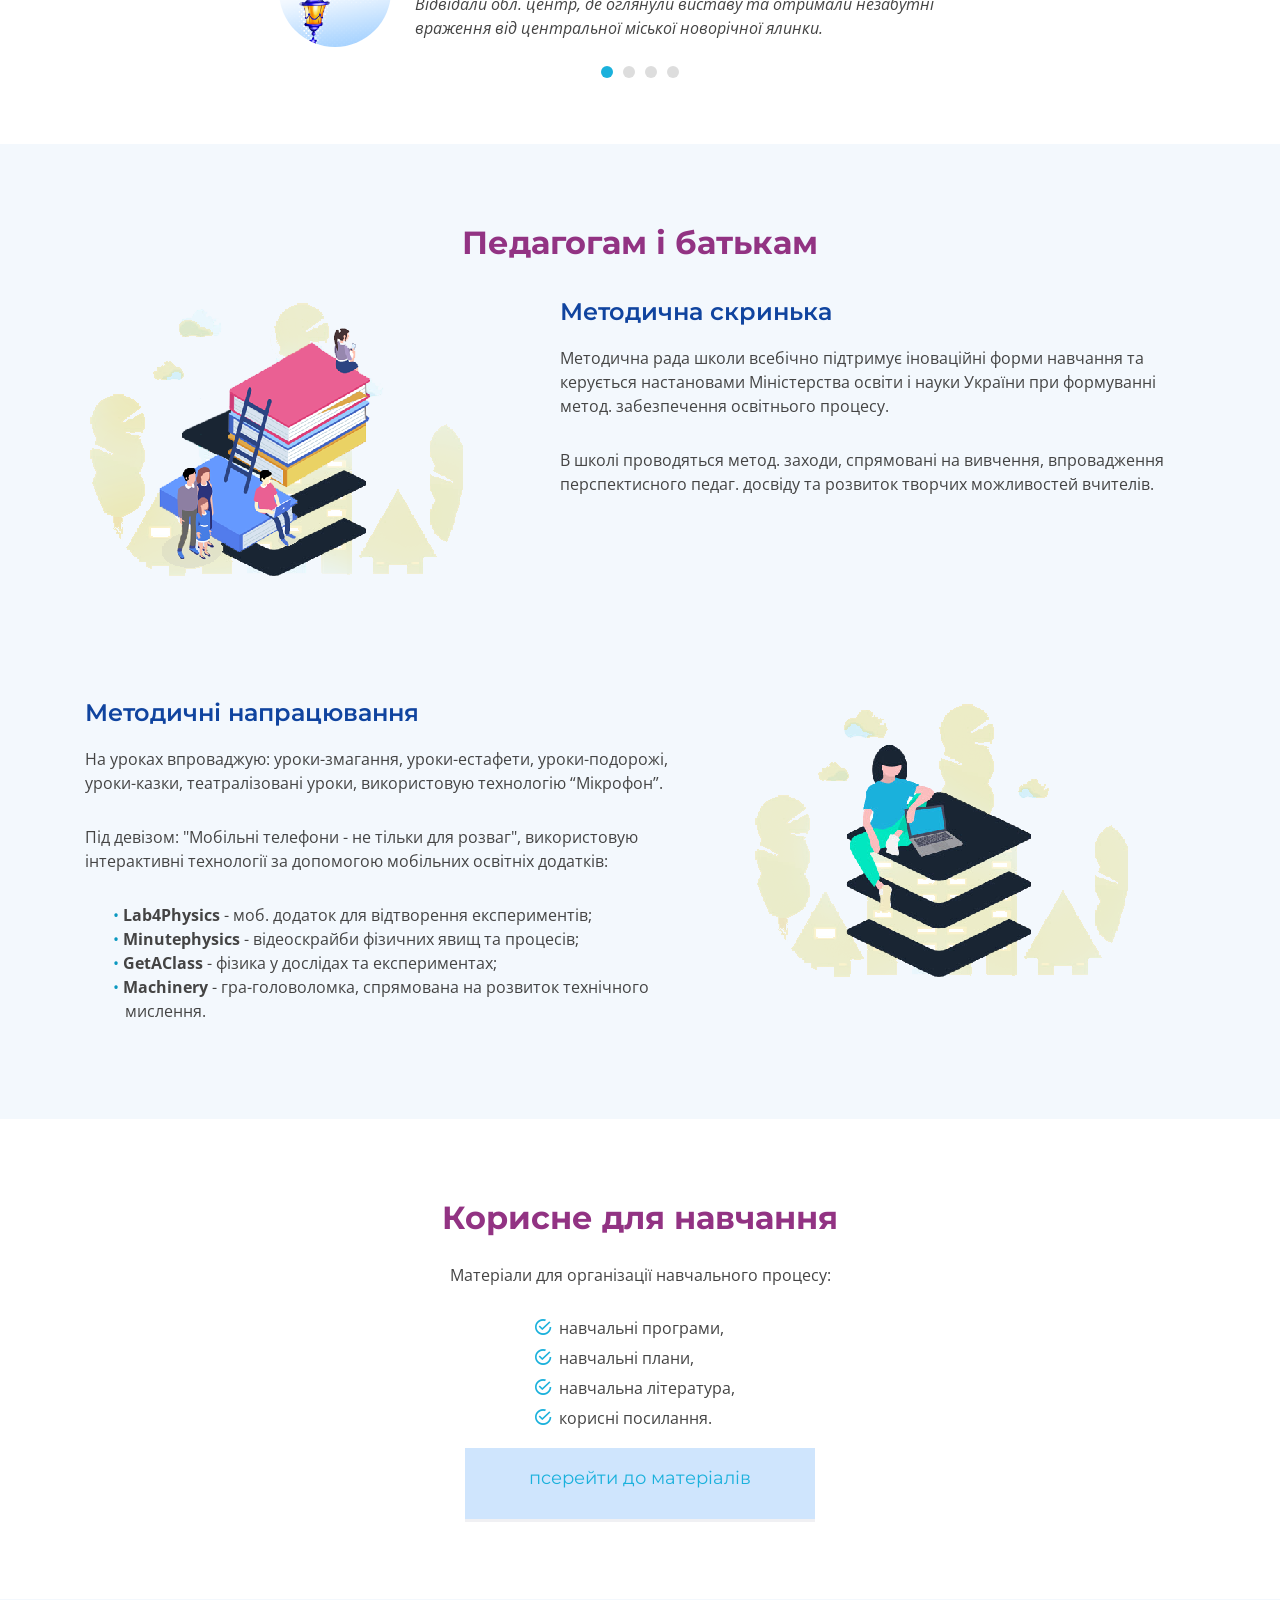
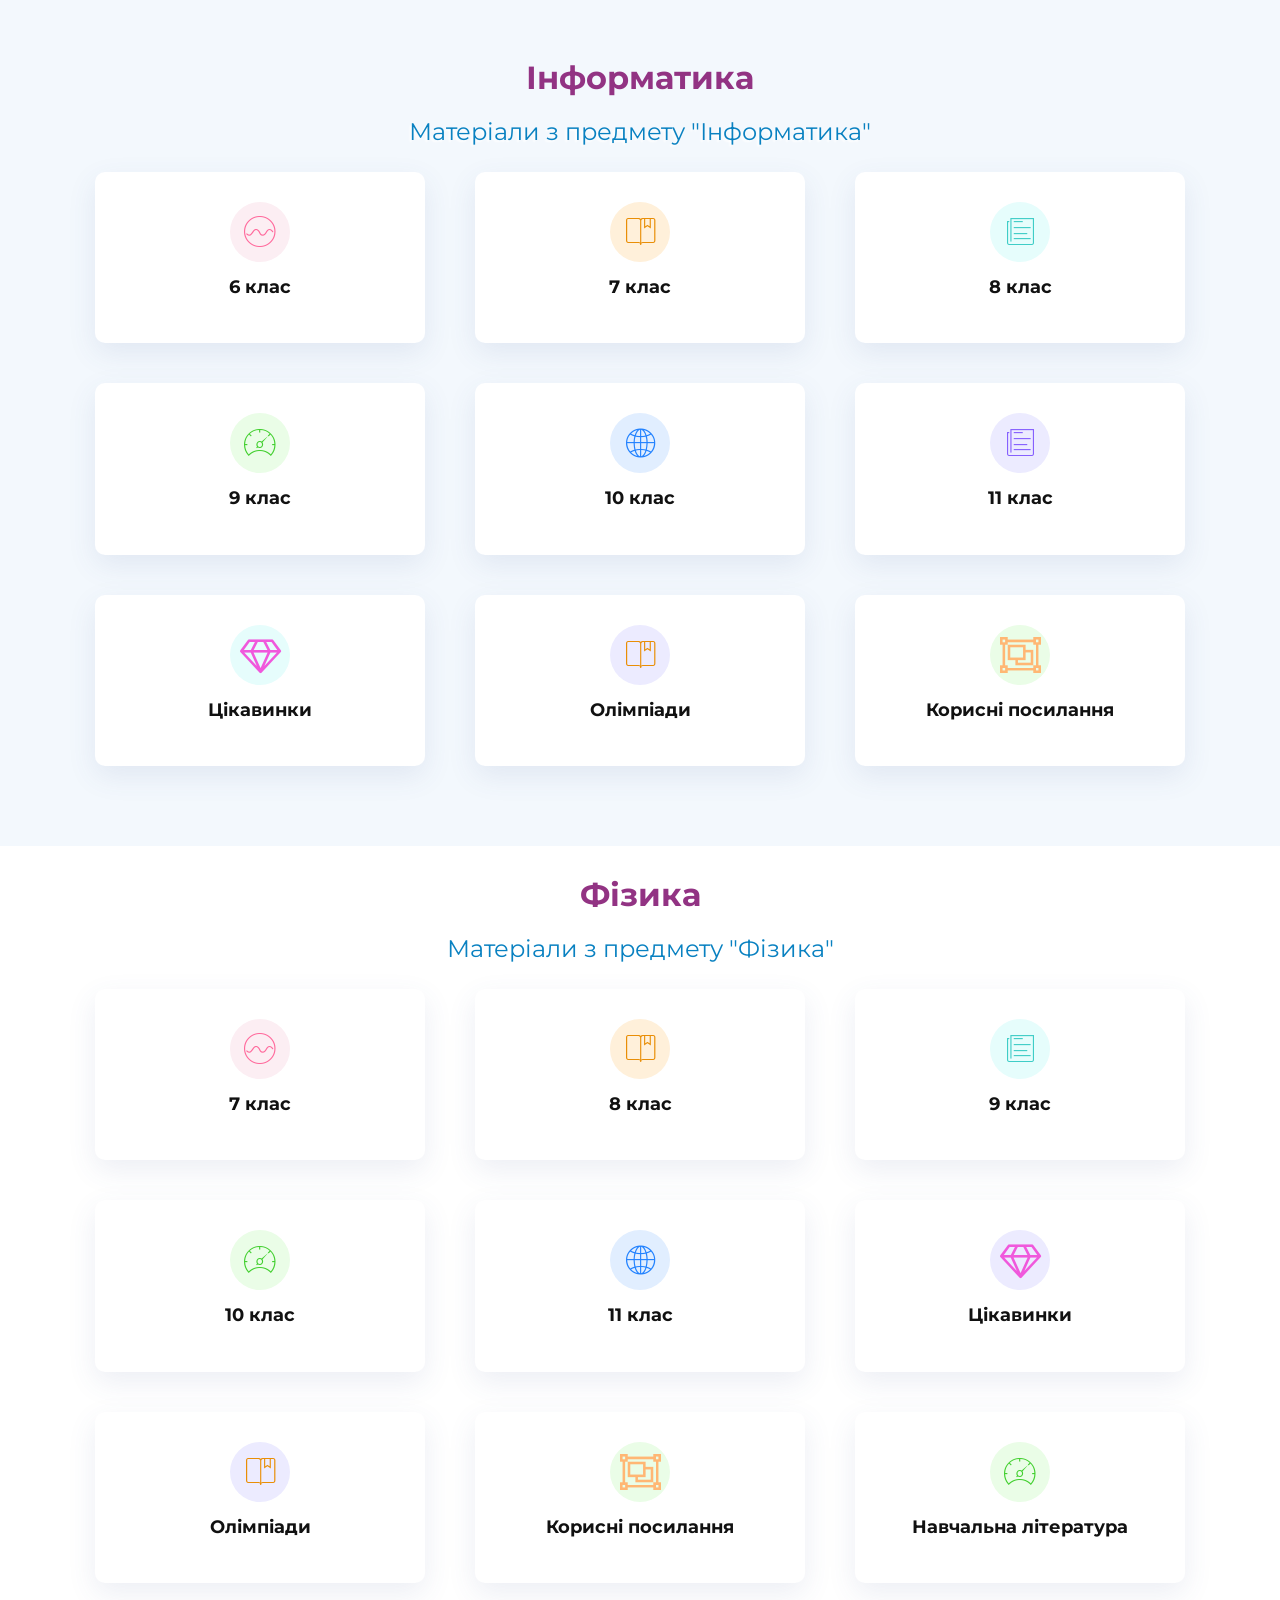
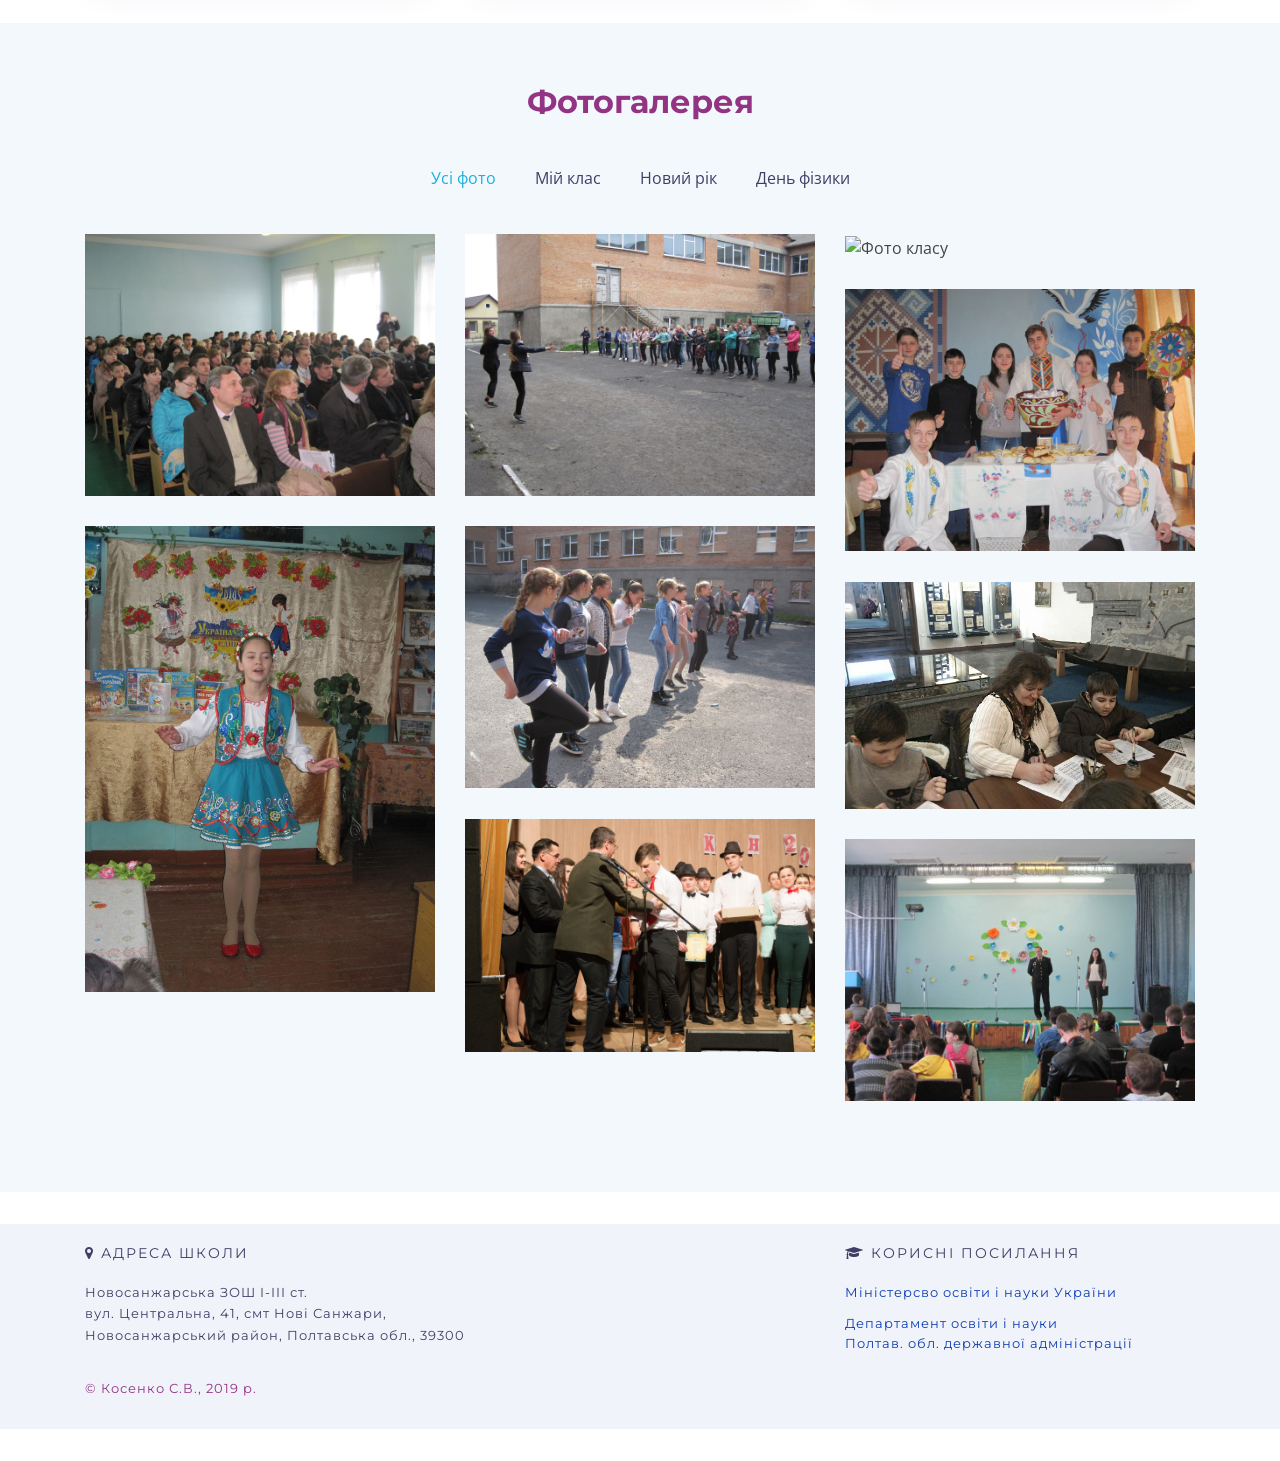
==== commit 851bf648: "3 column" ====
--- a/index.html
+++ b/index.html
@@ -152,31 +152,44 @@
     ============================-->
     <section id="about">
 
-      <div class="container">
+      <div class="container about-content">
         <div class="row">
 
-          <div class="col-lg-5 col-md-6">
+          <div class="col-lg-5 col-md-5">
             <div class="about-img">
               <img src="img/about-kosenko.png" alt="фото Косенко С.В." class="img-fluid">
             </div>
           </div>
 
-          <div class="col-lg-7 col-md-6">
-            <div class="about-content">
+          <div class="col-lg-7  col-md-7 align-items-stretch b-height">
               <h2>Моя візитка</h2>
               <h3>Шановні відвідувачі, вітаю вас на моєму сайті!</h3>
               <p>Доброзичлива й творча взаємодія вчителя й учня, відсутність страху, радість спілкування, право на власну думку, допомога в саморозвитку та підтримка – переваги навчального процесу, побудованого на основі співпраці вчителя й учня.</p>
+
+          </div>
+
+
+            <div class="col-lg-7 h-50 offset-lg-5 col-md-12">
               <p>Додержуюсь принципу працювати на майбутнє, а не на день, і не на час. Тому як вчитель, допомагаю учням на уроках та в неурочний час оволодіти технологіями життєтворчості, прагну створити умови для розкриття внутрішнього
                 потенціалу, самооцінки, самореалізації, самоконтролю учнів, стимулюю пошук та прийняття нестандартних рішень, міркування над складними питаннями, варіативність відповідей, з метою гармонійного розвитку цілісної особистості.</p>
+            </div>
+        </div>
+
+        <div class="row">
+        <div class="col-lg-12">
               <ul>
                 <li><i class="ion-android-checkmark-circle"></i> Моя кваліфікація - спеціаліст першої категорії.</li>
                 <li><i class="ion-android-checkmark-circle"></i> Працюю над проблемою «Використання Інтернету та медіаосвітних технологій навчання на уроках фізики».</li>
                 <li><i class="ion-android-checkmark-circle"></i> Моє педагогічне кредо: «Щоб вчити дітей – постійно вчися сам».</li>
               </ul>
             </div>
-          </div>
-        </div>
-      </div>
+        </div>
+            </div>
+
+
+
+
+
 
 <!--   counter row   -->
       <div class="container">
--- a/css/style.css
+++ b/css/style.css
@@ -1526,7 +1526,7 @@
 # Responsive Media Queries
 --------------------------------------------------------------*/
 
-@media (min-width: 991px) {
+@media (min-width: 991.5px) {
   #call-to-action .cta-btn-container {
     display: -webkit-box;
     display: -webkit-flex;
@@ -1541,121 +1541,109 @@
     -ms-flex-pack: end;
     justify-content: flex-end;
   }
-}
-
-@media (min-width: 992px) {
-  #intro .intro-info {
-    padding-top: 10px;
-  }
-  #extra-schools .extra-sch-item p {
-    width: 80%;
-  }
+    #intro .intro-info {
+        padding-top: 10px;
+    }
+    #extra-schools .extra-sch-item p {
+        width: 80%;
+    }
 }
 
 
 
 @media (max-width: 991px) {
-  #intro .intro-img {
-      width: 80%;
-  }
+    /*#intro .intro-img {*/
+    /*    width: 80%;*/
+    /*}*/
     #intro .intro-info h2 {
-        color: #923383;
-        margin-bottom: 40px;
-        font-size: 48px;
-        font-weight: 700;
-        text-shadow: 2px 2px 2px white,2px 2px 2px grey;
+        margin-bottom: 30px;
+        font-size: 42px;
     }
 
     #intro .intro-info h4 {
         margin: 0;
         padding: 0;
-        font-size: 27px;
-        color: #014068;
-        text-shadow: -4px 4px 3px white;
+        font-size: 23px;
     }
+
     #intro .intro-info h3 {
         margin: 0;
         padding-top: 0px;
         padding-bottom: 40px;
-        font-weight:600 ;
-        font-size: 22px;
-        color: #10449f;
-        text-shadow: -2px 2px 2px white;
+        font-size: 20px;
+        line-height: 120%;
     }
-    #intro p {
-        color: #014068;
-        font-weight:400 ;
-        text-shadow: -2px 2px 1px white;
+
+    /*#intro p {*/
+    /*    color: #014068;*/
+    /*    font-weight:400 ;*/
+    /*    text-shadow: -2px 2px 1px white;*/
+    /*}*/
+    #topbar {
+        display: none;
     }
 
-  #topbar {
-    display: none;
-  }
-
-  #header {
-    height: 70px;
-    padding: 15px 0;
-  }
-
-  #header .logo h1 {
-    font-size: 20px;
-    padding: 8px 0;
-  }
-
-  #my-class .my-class-content {
-    padding-top: 30px;
-  }
-
-  #study {
-    padding-bottom: 30px;
-  }
-
-  #study .card {
-    margin-bottom: 50px;
-  }
-}
-
-@media (max-width: 768px) {
-  .back-to-top {
-    bottom: 15px;
-  }
-
-  #faq #faq-list a {
-    font-size: 18px;
-  }
-
-  #faq #faq-list i {
-    top: 13px;
-  }
+    #header {
+        height: 70px;
+        padding: 15px 0;
+    }
+
+    #header .logo h1 {
+        font-size: 20px;
+        padding: 8px 0;
+    }
+
+    #about .about-content ul li {
+        padding-bottom: 10px;
+        text-align: left;
+        text-indent: -4px;
+    }
+
+    #my-class .my-class-content {
+        padding-top: 30px;
+    }
+
+    #study {
+        padding-bottom: 30px;
+    }
+
+    #study .card {
+        margin-bottom: 50px;
+    }
+}
+
+@media (min-width 768px) and (max-width 991 px) {
+
 }
 
 @media (max-width: 767px) {
-  #intro {
+    .section-header p {
+        width: 100%;
+    }
+
+    #intro {
     height: auto;
     padding: 80px 0 60px 0;
-  }
-
-  #intro .container {
+}
+
+    #intro .container {
     height: auto !important;
-  }
-
-  #intro .intro-img {
+}
+
+    #intro .intro-img {
     width: 80%;
-  }
-
-  #intro .intro-info {
+}
+
+    #intro .intro-info {
     text-align: center;
     padding-top: 40px;
-  }
-
-  #intro .intro-info h2 {
+}
+
+    #intro .intro-info h2 {
     font-size: 34px;
     margin-bottom: 30px;
-  }
-
-  .section-header p {
-    width: 100%;
-  }
+}
+
 
   #extra-schools .extra-sch-item {
     text-align: center;
@@ -1671,6 +1659,19 @@
   #extra-schools .extra-sch-item p {
     margin-left: 0;
   }
+
+    #faq #faq-list a {
+        font-size: 18px;
+    }
+
+    #faq #faq-list i {
+        top: 13px;
+    }
+
+    .back-to-top {
+    bottom: 15px;
+}
+
 }
 
 
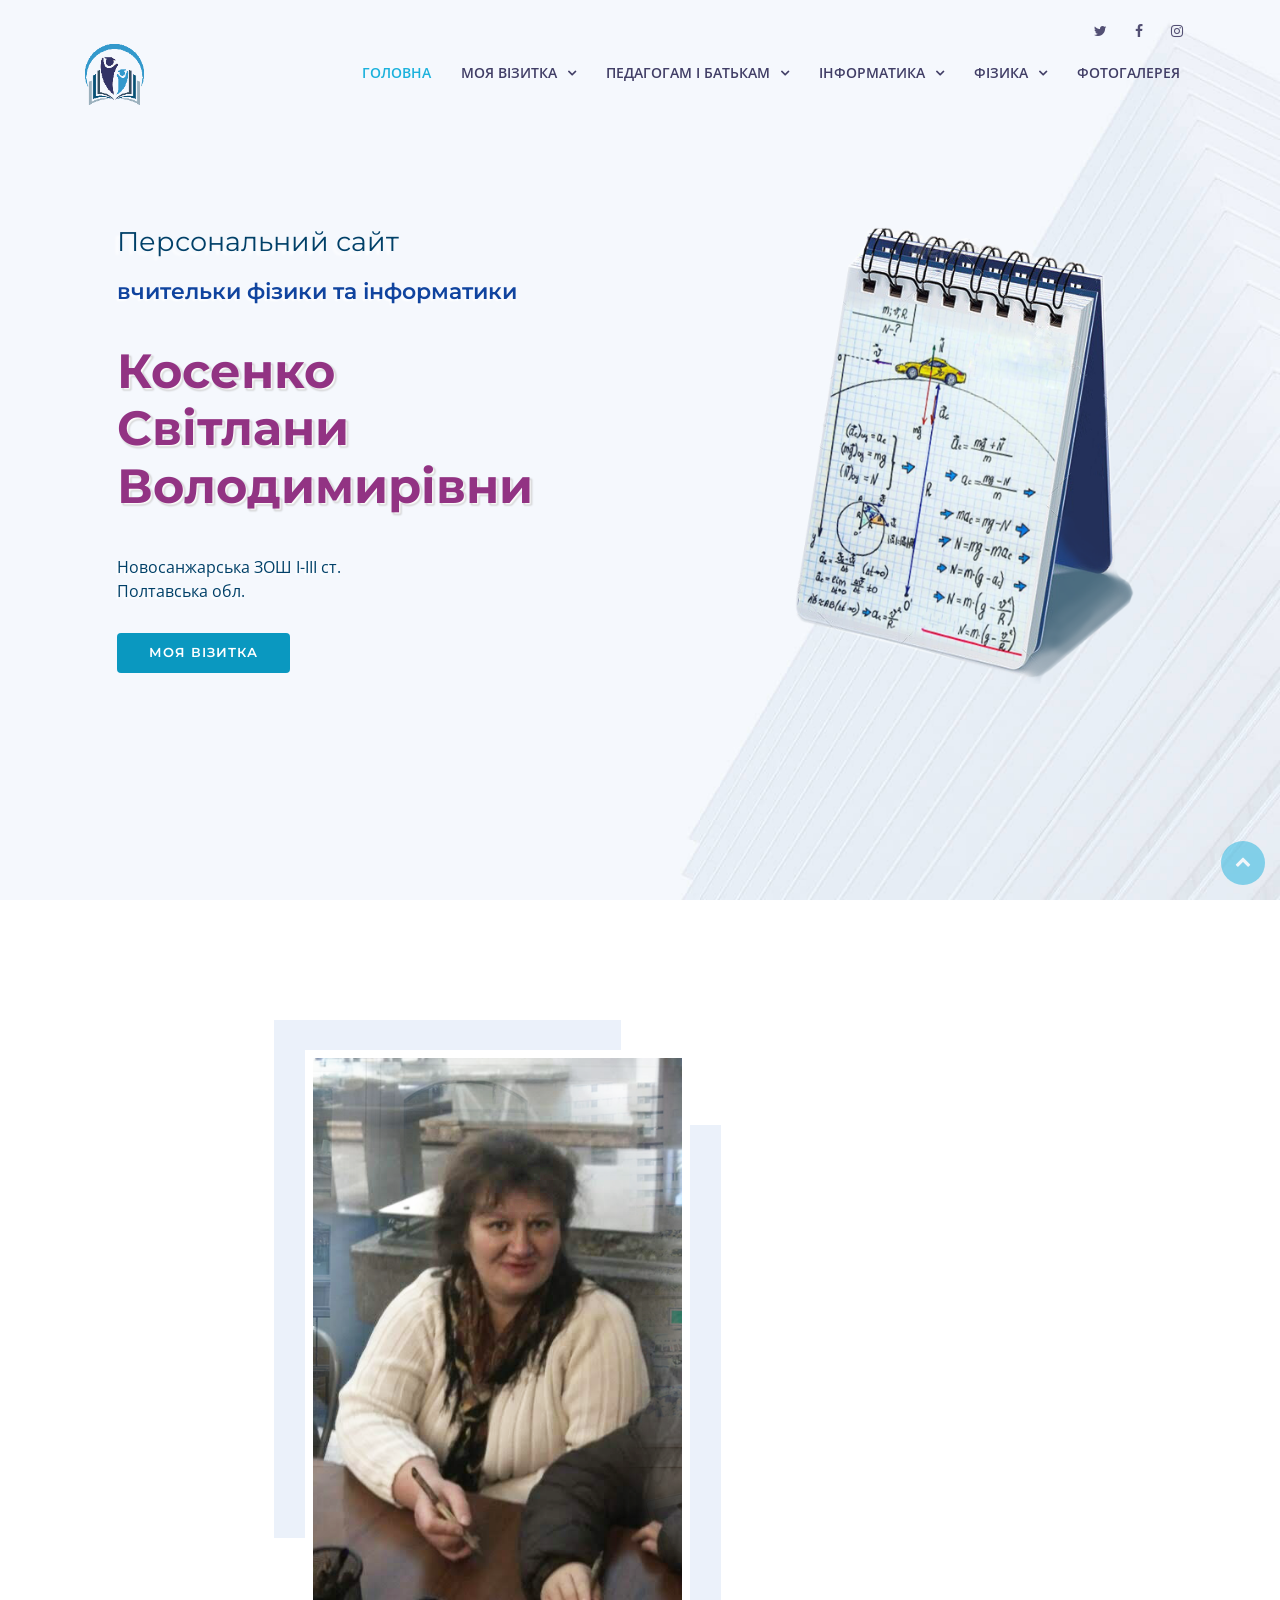
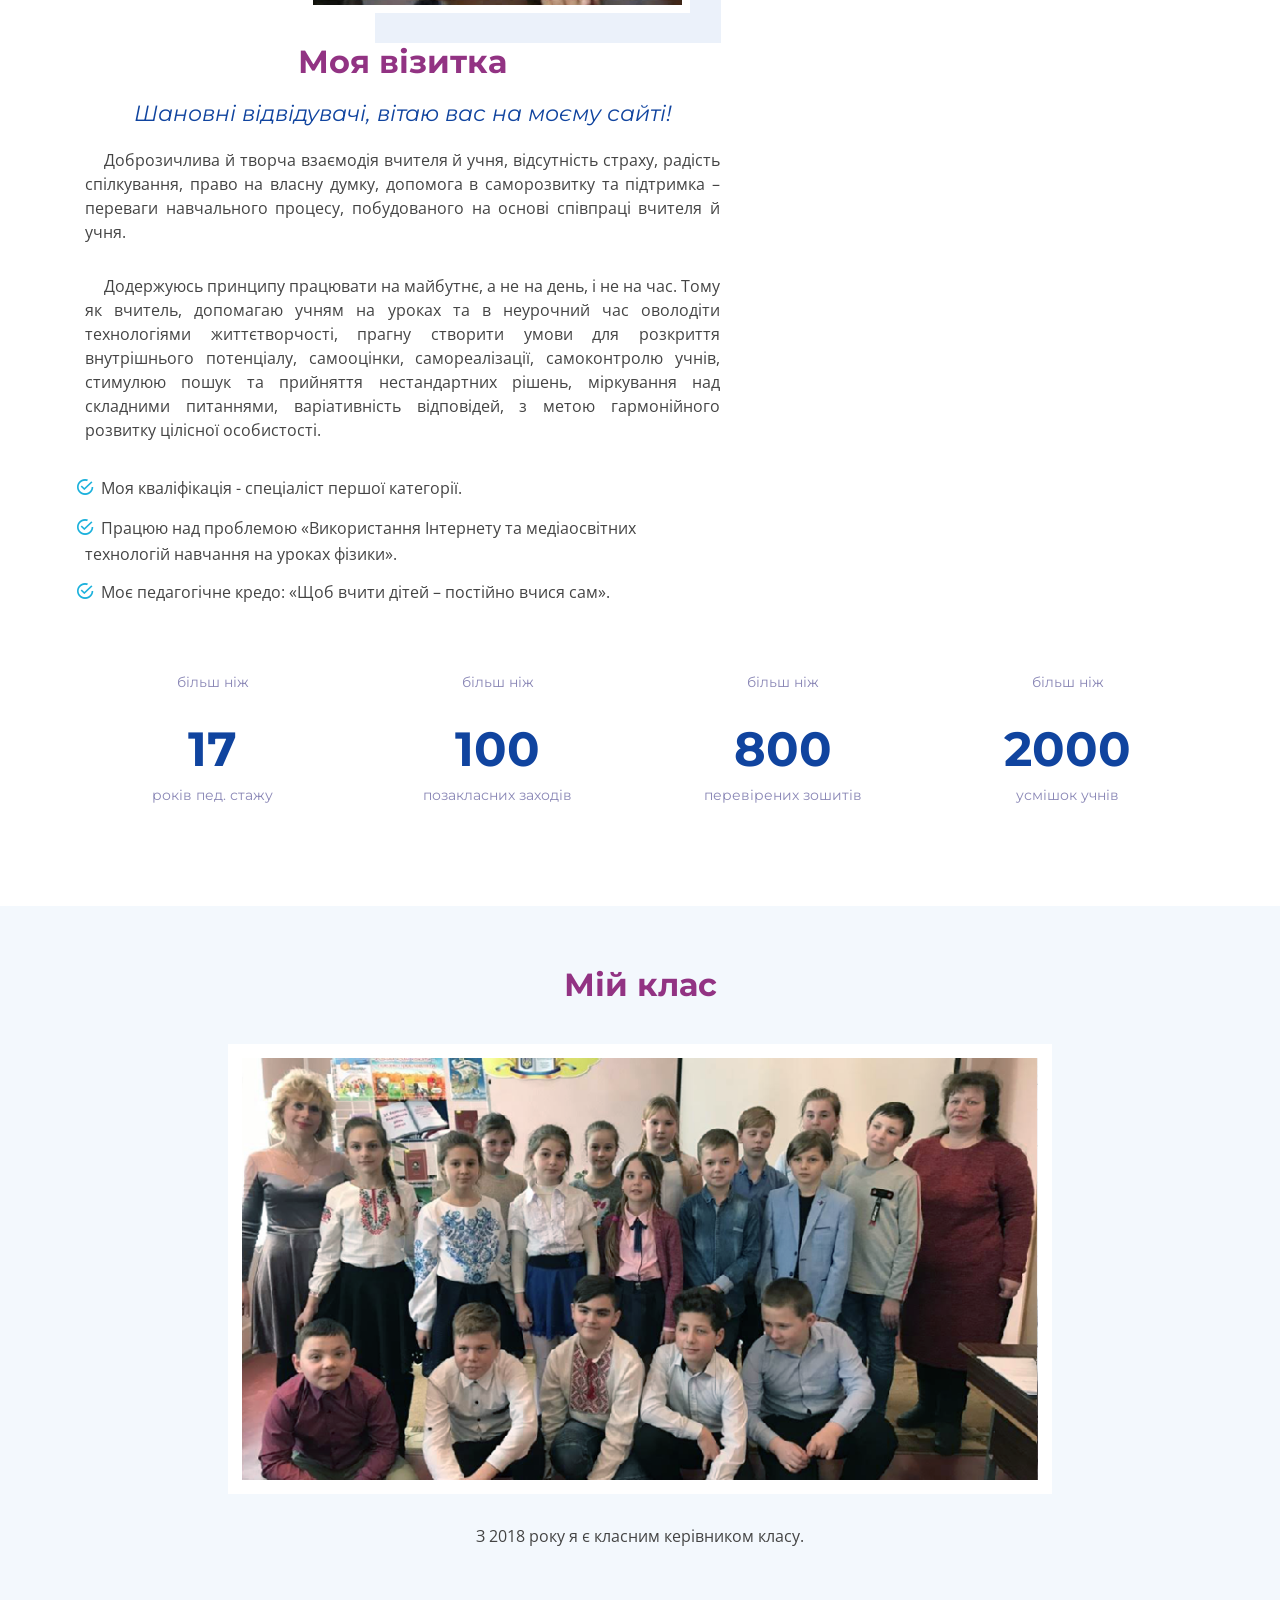
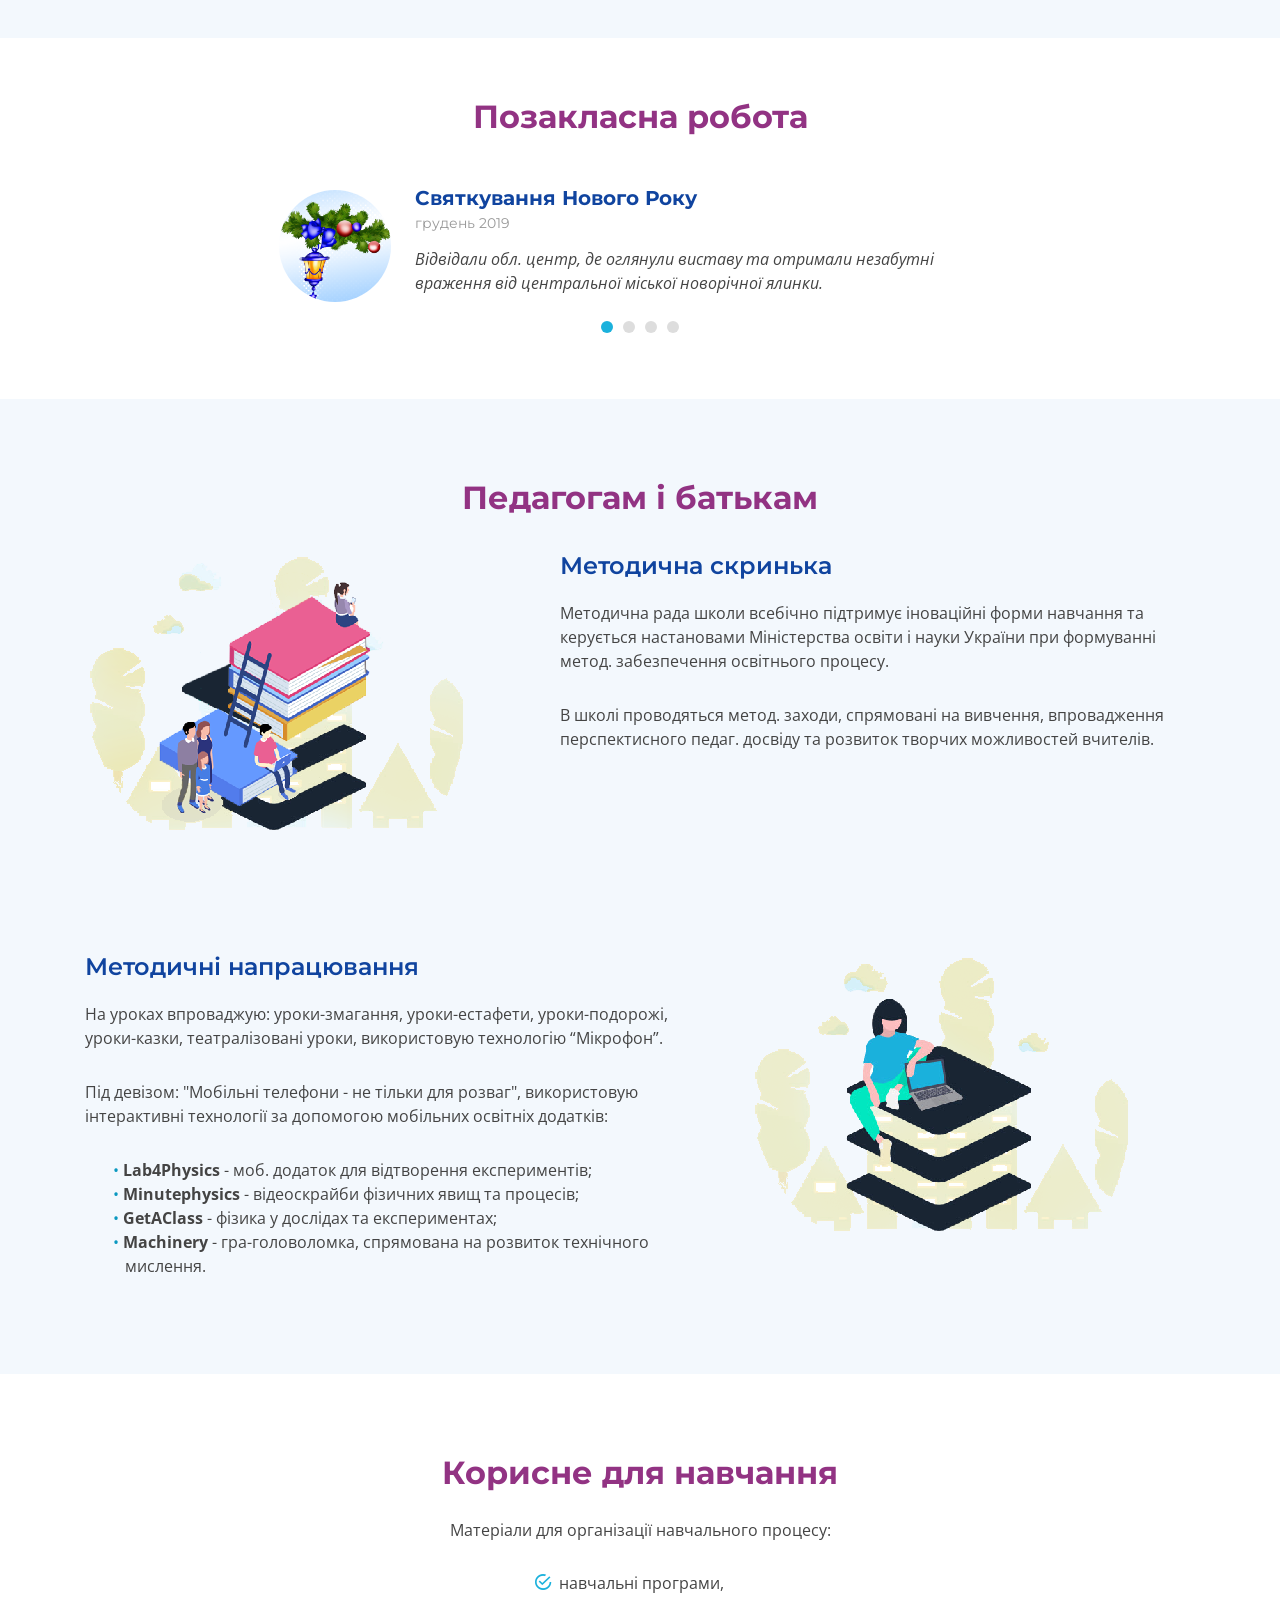
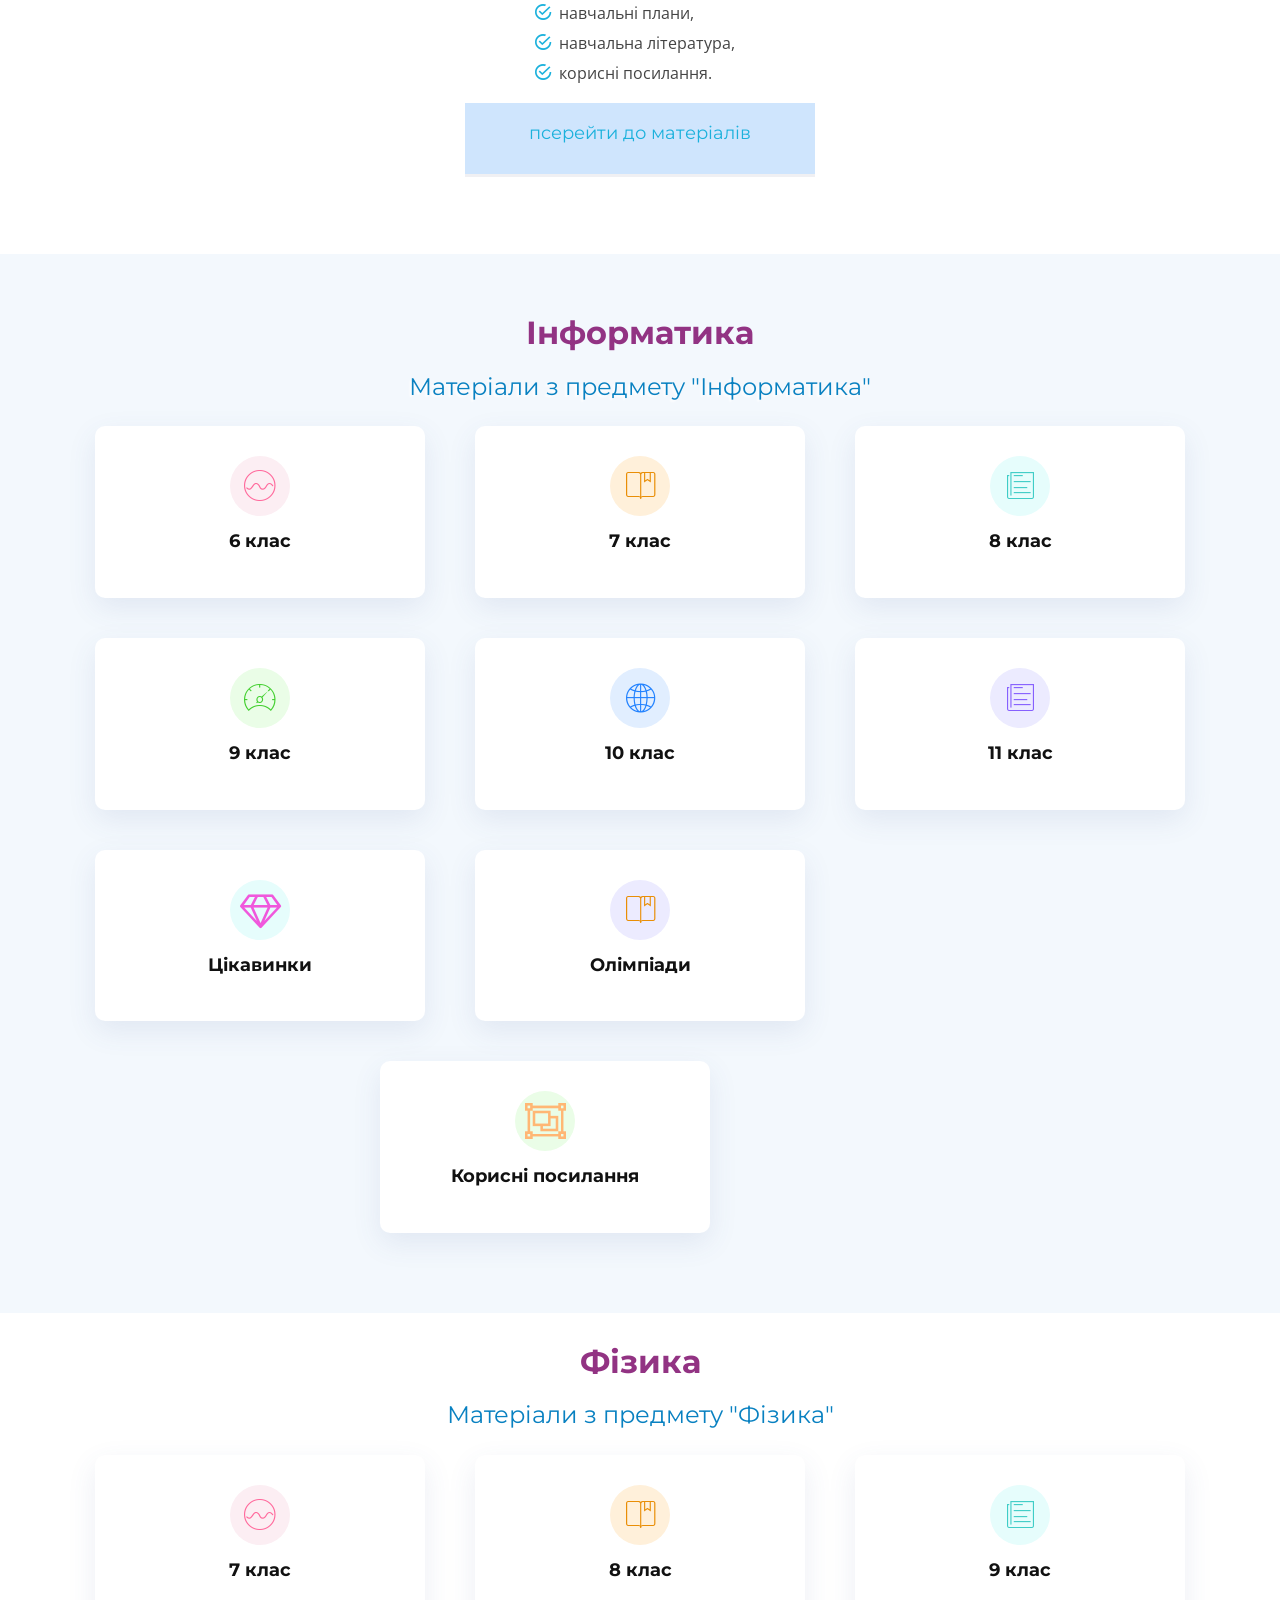
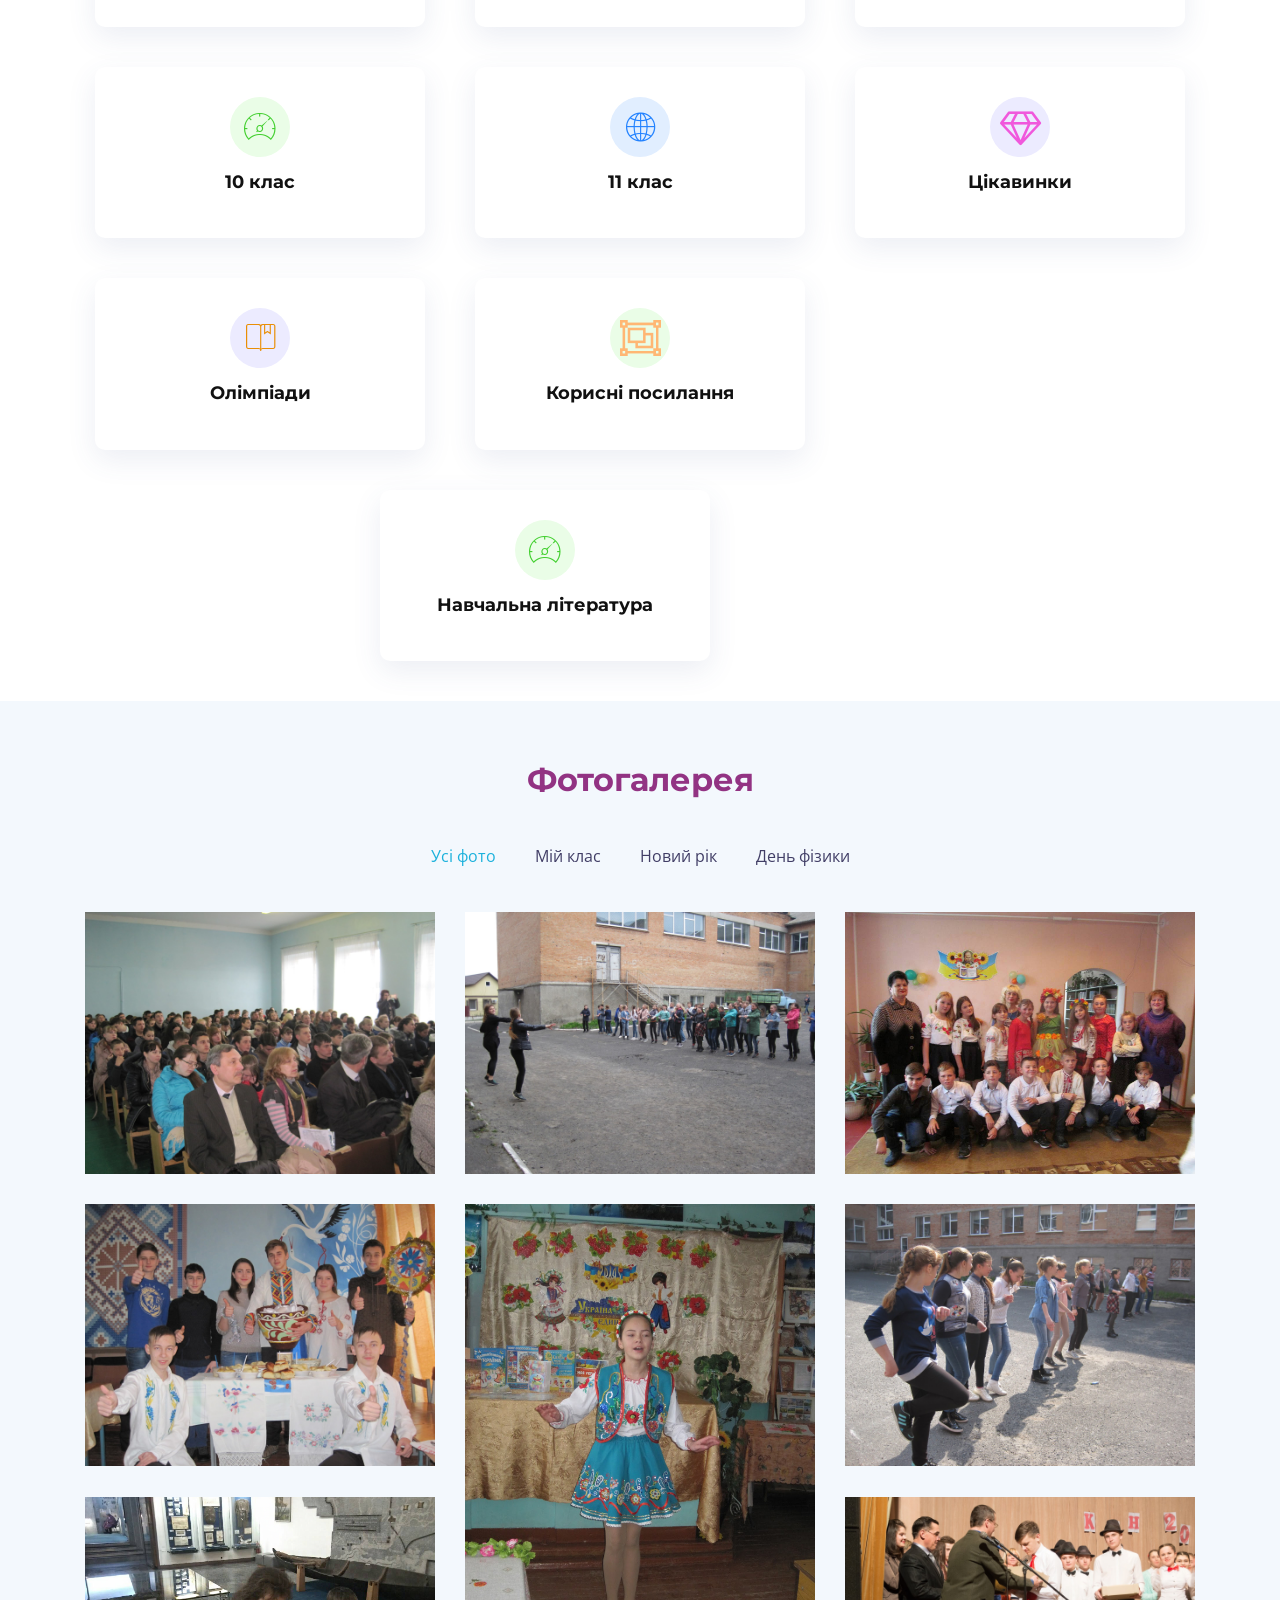
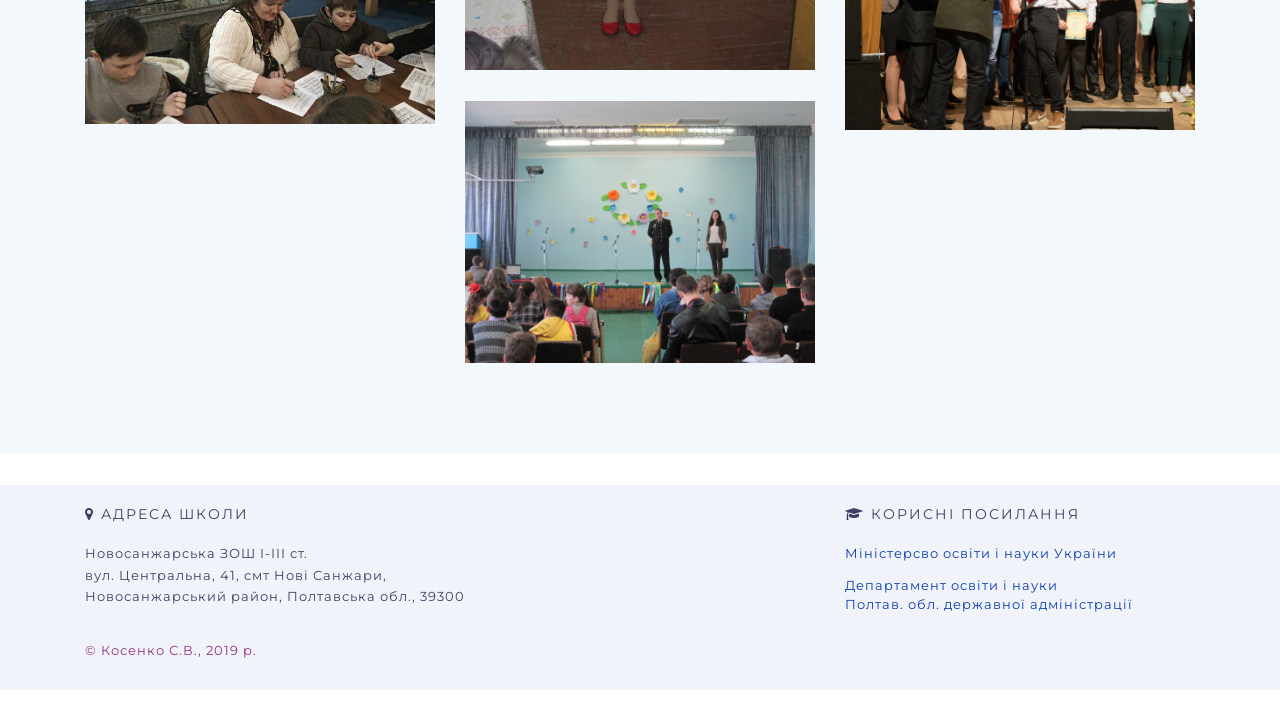
==== commit 1aa90d7d: "done" ====
--- a/index.html
+++ b/index.html
@@ -155,33 +155,31 @@
       <div class="container about-content">
         <div class="row">
 
-          <div class="col-lg-5 col-md-5">
+          <div class="col-lg-5 col-md-8 offset-md-2">
             <div class="about-img">
               <img src="img/about-kosenko.png" alt="фото Косенко С.В." class="img-fluid">
             </div>
           </div>
 
-          <div class="col-lg-7  col-md-7 align-items-stretch b-height">
+          <div class="col-lg-7  col-md-12 ">
               <h2>Моя візитка</h2>
               <h3>Шановні відвідувачі, вітаю вас на моєму сайті!</h3>
               <p>Доброзичлива й творча взаємодія вчителя й учня, відсутність страху, радість спілкування, право на власну думку, допомога в саморозвитку та підтримка – переваги навчального процесу, побудованого на основі співпраці вчителя й учня.</p>
-
-          </div>
-
-
-            <div class="col-lg-7 h-50 offset-lg-5 col-md-12">
-              <p>Додержуюсь принципу працювати на майбутнє, а не на день, і не на час. Тому як вчитель, допомагаю учням на уроках та в неурочний час оволодіти технологіями життєтворчості, прагну створити умови для розкриття внутрішнього
-                потенціалу, самооцінки, самореалізації, самоконтролю учнів, стимулюю пошук та прийняття нестандартних рішень, міркування над складними питаннями, варіативність відповідей, з метою гармонійного розвитку цілісної особистості.</p>
-            </div>
+            <p>Додержуюсь принципу працювати на майбутнє, а не на день, і не на час. Тому як вчитель, допомагаю учням на уроках та в неурочний час оволодіти технологіями життєтворчості, прагну створити умови для розкриття внутрішнього
+              потенціалу, самооцінки, самореалізації, самоконтролю учнів, стимулюю пошук та прийняття нестандартних рішень, міркування над складними питаннями, варіативність відповідей, з метою гармонійного розвитку цілісної особистості.</p>
+            <ul>
+              <li><i class="ion-android-checkmark-circle"></i> Моя кваліфікація - спеціаліст першої категорії.</li>
+              <li><i class="ion-android-checkmark-circle"></i> Працюю над проблемою «Використання Інтернету та медіаосвітних технологій навчання на уроках фізики».</li>
+              <li><i class="ion-android-checkmark-circle"></i> Моє педагогічне кредо: «Щоб вчити дітей – постійно вчися сам».</li>
+            </ul>
+          </div>
+
+
         </div>
 
         <div class="row">
         <div class="col-lg-12">
-              <ul>
-                <li><i class="ion-android-checkmark-circle"></i> Моя кваліфікація - спеціаліст першої категорії.</li>
-                <li><i class="ion-android-checkmark-circle"></i> Працюю над проблемою «Використання Інтернету та медіаосвітних технологій навчання на уроках фізики».</li>
-                <li><i class="ion-android-checkmark-circle"></i> Моє педагогічне кредо: «Щоб вчити дітей – постійно вчися сам».</li>
-              </ul>
+
             </div>
         </div>
             </div>
@@ -501,7 +499,7 @@
               <p class="description"></p>
             </div>
           </div>
-            <div class="col-md-6 col-lg-4 wow bounceInUp" data-wow-delay="0.2s" data-wow-duration="1.4s">
+            <div class="col-md-6 offset-md-3 col-lg-4 wow bounceInUp" data-wow-delay="0.2s" data-wow-duration="1.4s">
                 <div class="box">
                     <div class="icon" style="background: #eafde7;"><i class="fa fa-object-group" style="color: #ffb774;"></i></div>
                     <h4 class="title"><a href="/pages/informatics/links.html">Корисні посилання</a></h4>
@@ -598,7 +596,7 @@
             </div>
           </div>
 
-          <div class="col-md-6 col-lg-4 wow bounceInUp" data-wow-delay="0.1s" data-wow-duration="1.4s">
+          <div class="col-md-6 offset-md-3 col-lg-4 wow bounceInUp" data-wow-delay="0.1s" data-wow-duration="1.4s">
             <div class="box">
               <div class="icon" style="background: #eafde7;"><i class="ion-ios-speedometer-outline" style="color:#41cf2e;"></i></div>
               <h4 class="title"><a href="/pages/physics/literature.html">Навчальна література</a></h4>
@@ -665,7 +663,7 @@
 
           <div class="col-lg-4 col-md-6 photo-gallery-item filter-app" data-wow-delay="0.2s">
             <div class="photo-gallery-wrap">
-              <img src="img/photo-gallery/app2.png" class="img-fluid" alt="Фото класу">
+              <img src="img/photo-gallery/app-2.jpg" class="img-fluid" alt="Фото класу">
               <div class="photo-gallery-info">
                 <h4><a href="#">Фото класу</a></h4>
                 <p>Новий рік</p>
--- a/css/style.css
+++ b/css/style.css
@@ -184,7 +184,7 @@
 #header .logo {
   padding: 0;
   margin: 7px 0;
-  max-height: 26px;
+  max-height: 5px;
 }
 a .img-logo {
   margin: -15px 0 0 0 ;
@@ -1526,7 +1526,7 @@
 # Responsive Media Queries
 --------------------------------------------------------------*/
 
-@media (min-width: 991.5px) {
+@media (min-width: 992px) {
   #call-to-action .cta-btn-container {
     display: -webkit-box;
     display: -webkit-flex;
@@ -1579,6 +1579,18 @@
     /*    font-weight:400 ;*/
     /*    text-shadow: -2px 2px 1px white;*/
     /*}*/
+
+    .mobile-nav .drop-down > a:after {
+        content: "";
+
+    }
+
+    .mobile-nav .active.drop-down > a:after {
+        content: "";
+    }
+
+
+
     #topbar {
         display: none;
     }
@@ -1610,11 +1622,15 @@
     #study .card {
         margin-bottom: 50px;
     }
-}
-
-@media (min-width 768px) and (max-width 991 px) {
-
-}
+    #my-class {
+        padding: 75px 0;
+    }
+    #header .logo {
+        max-height: 2px;
+    }
+}
+
+
 
 @media (max-width: 767px) {
     .section-header p {
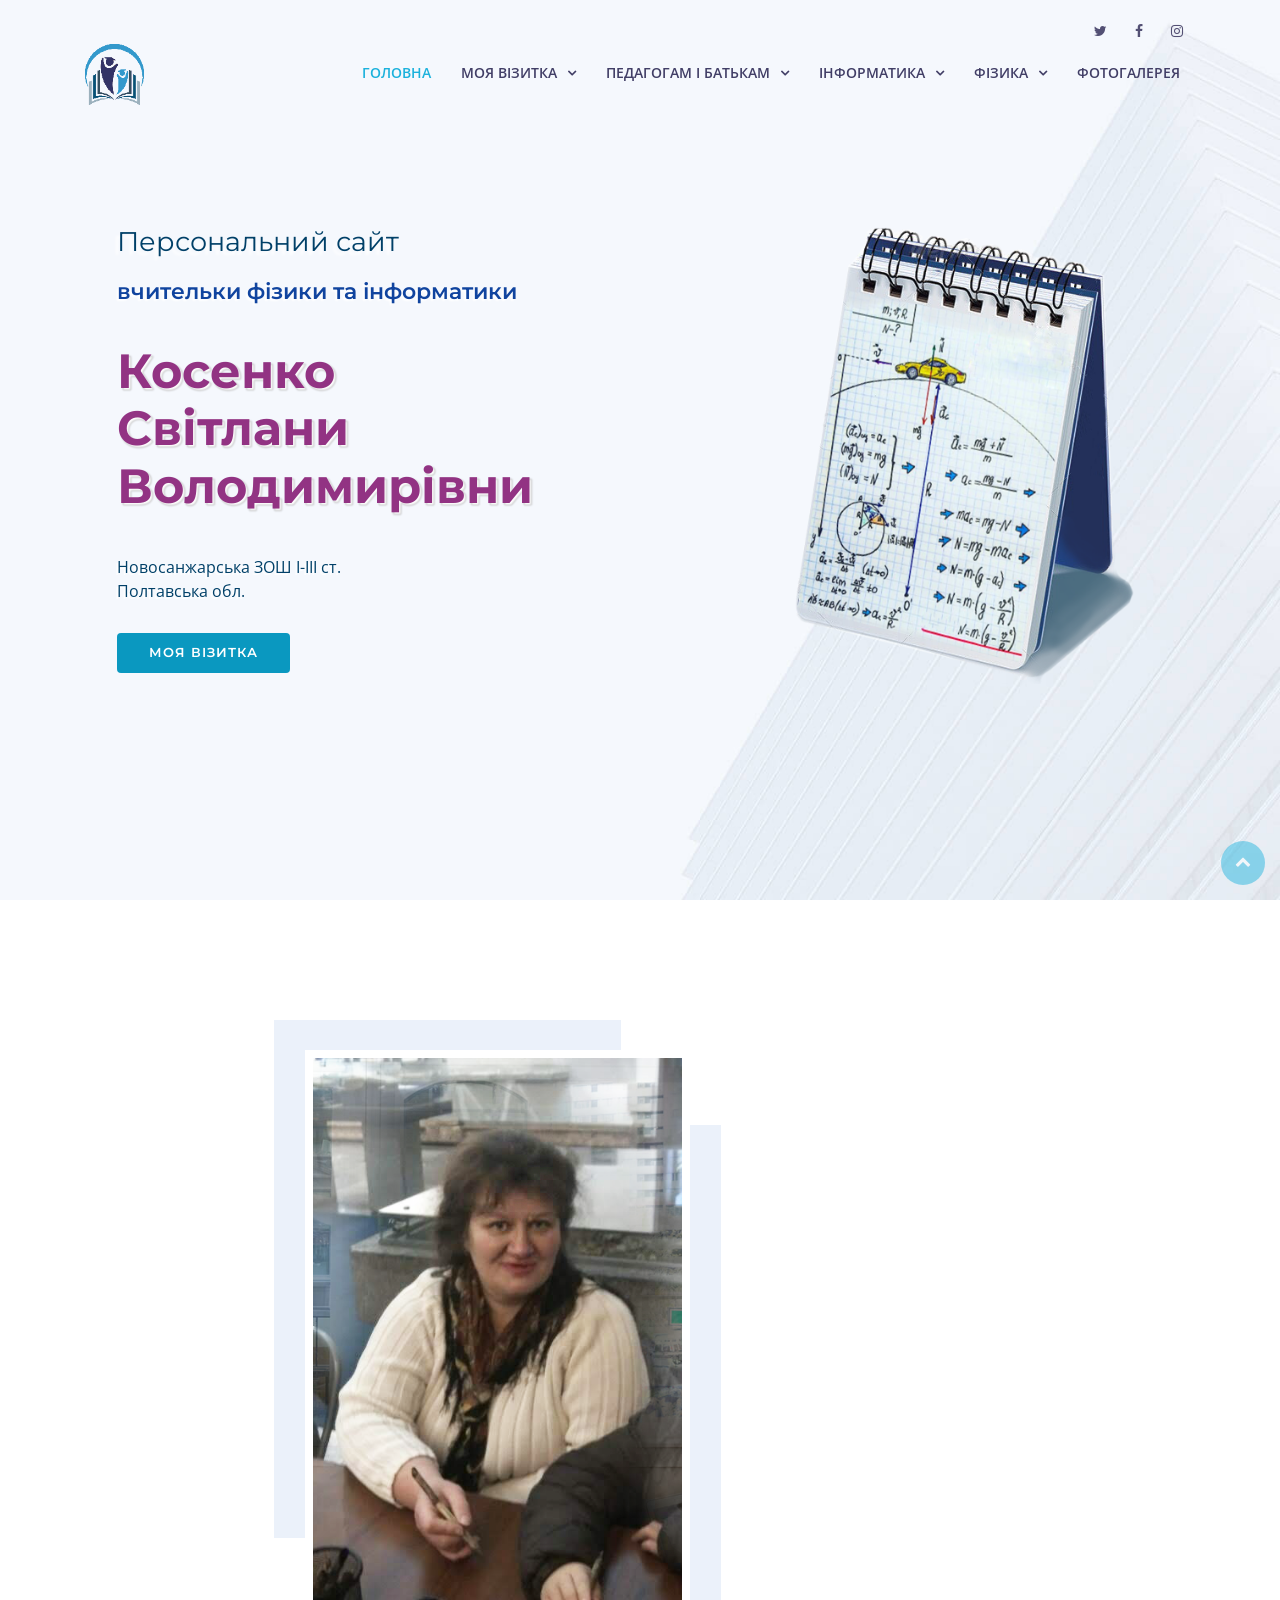
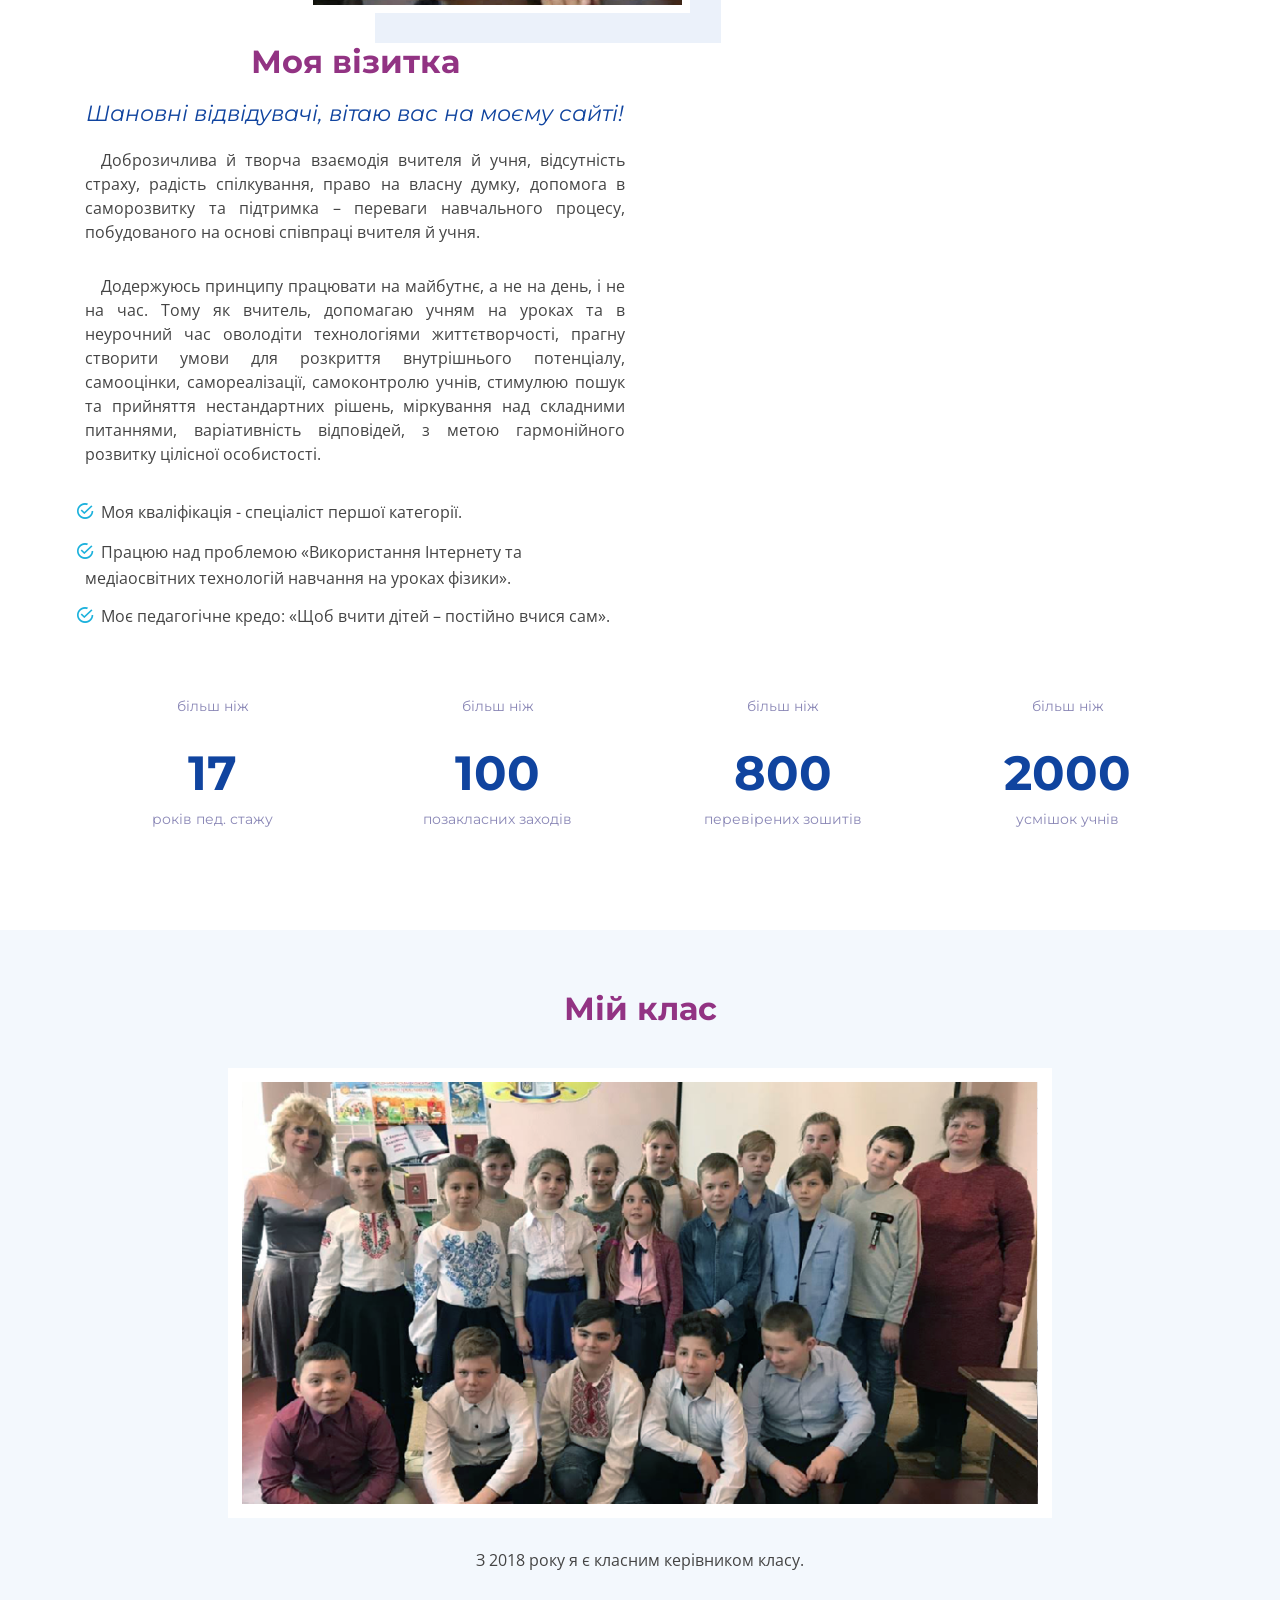
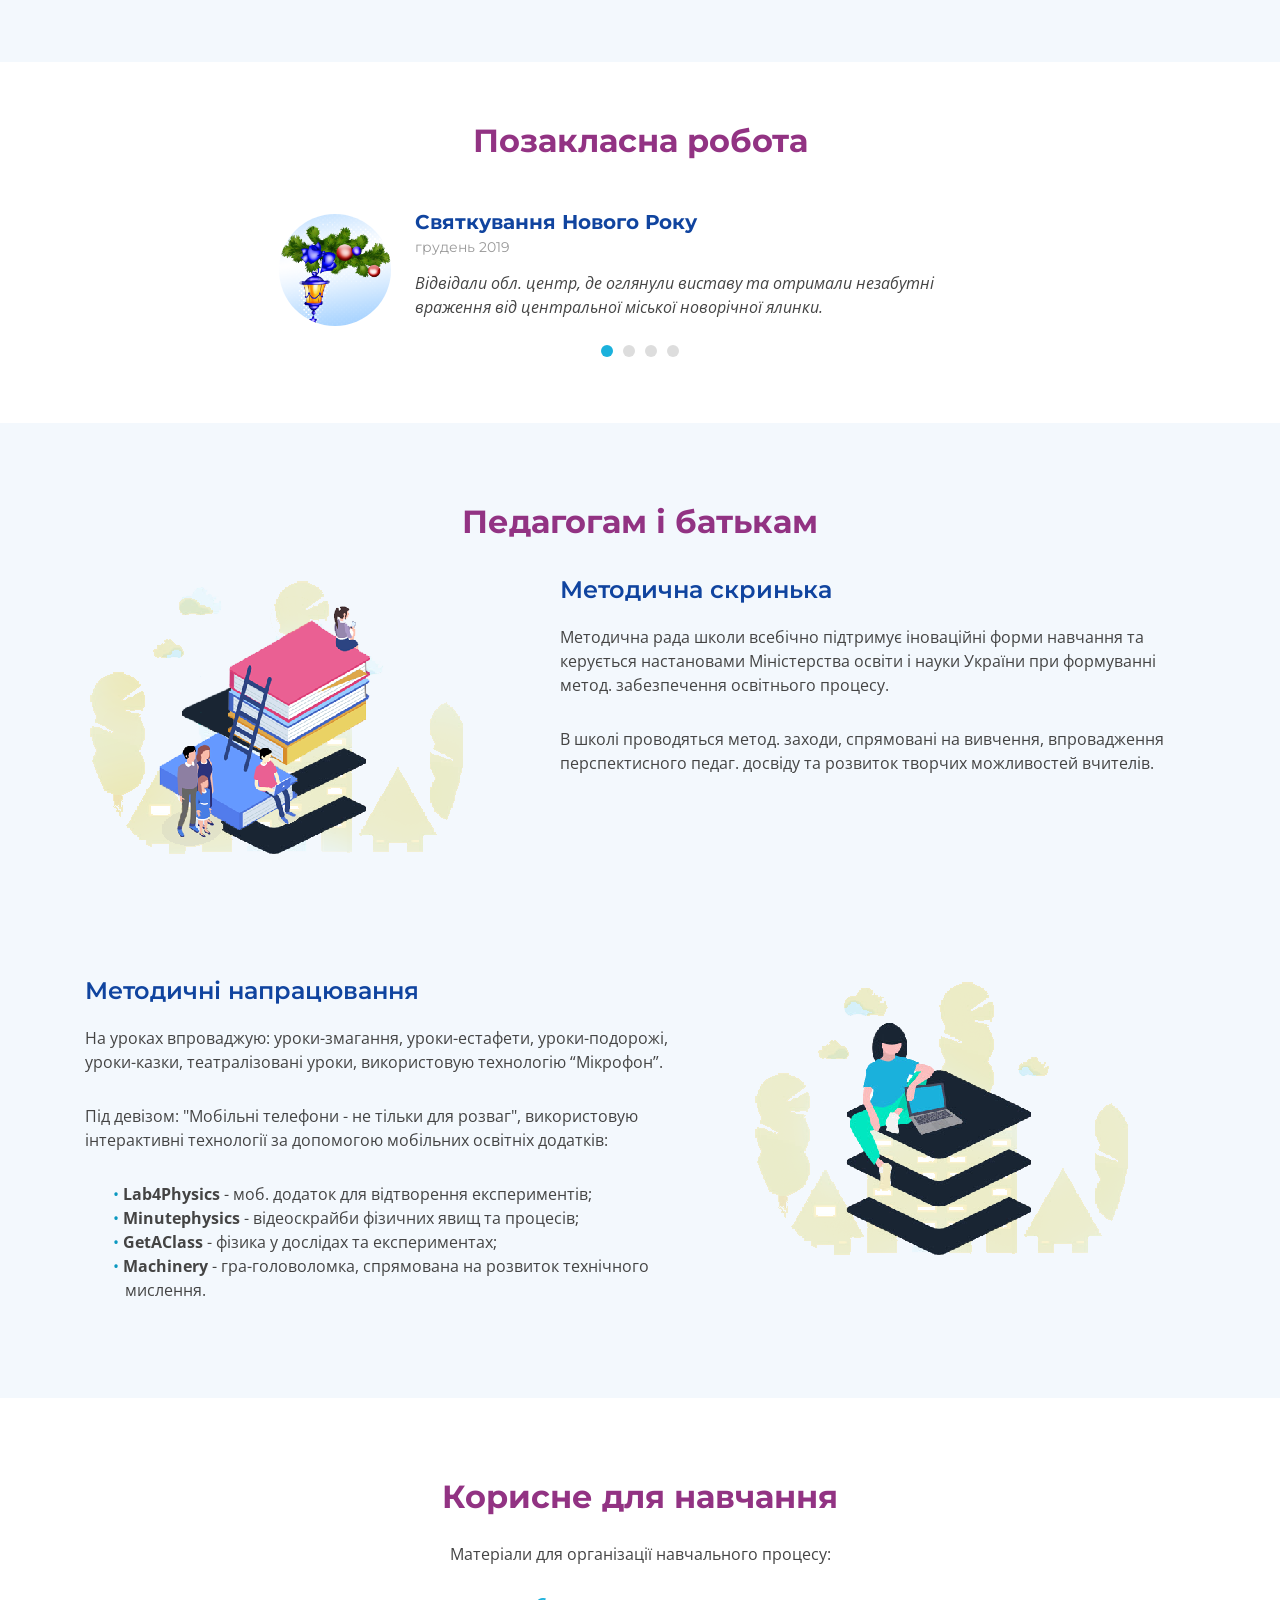
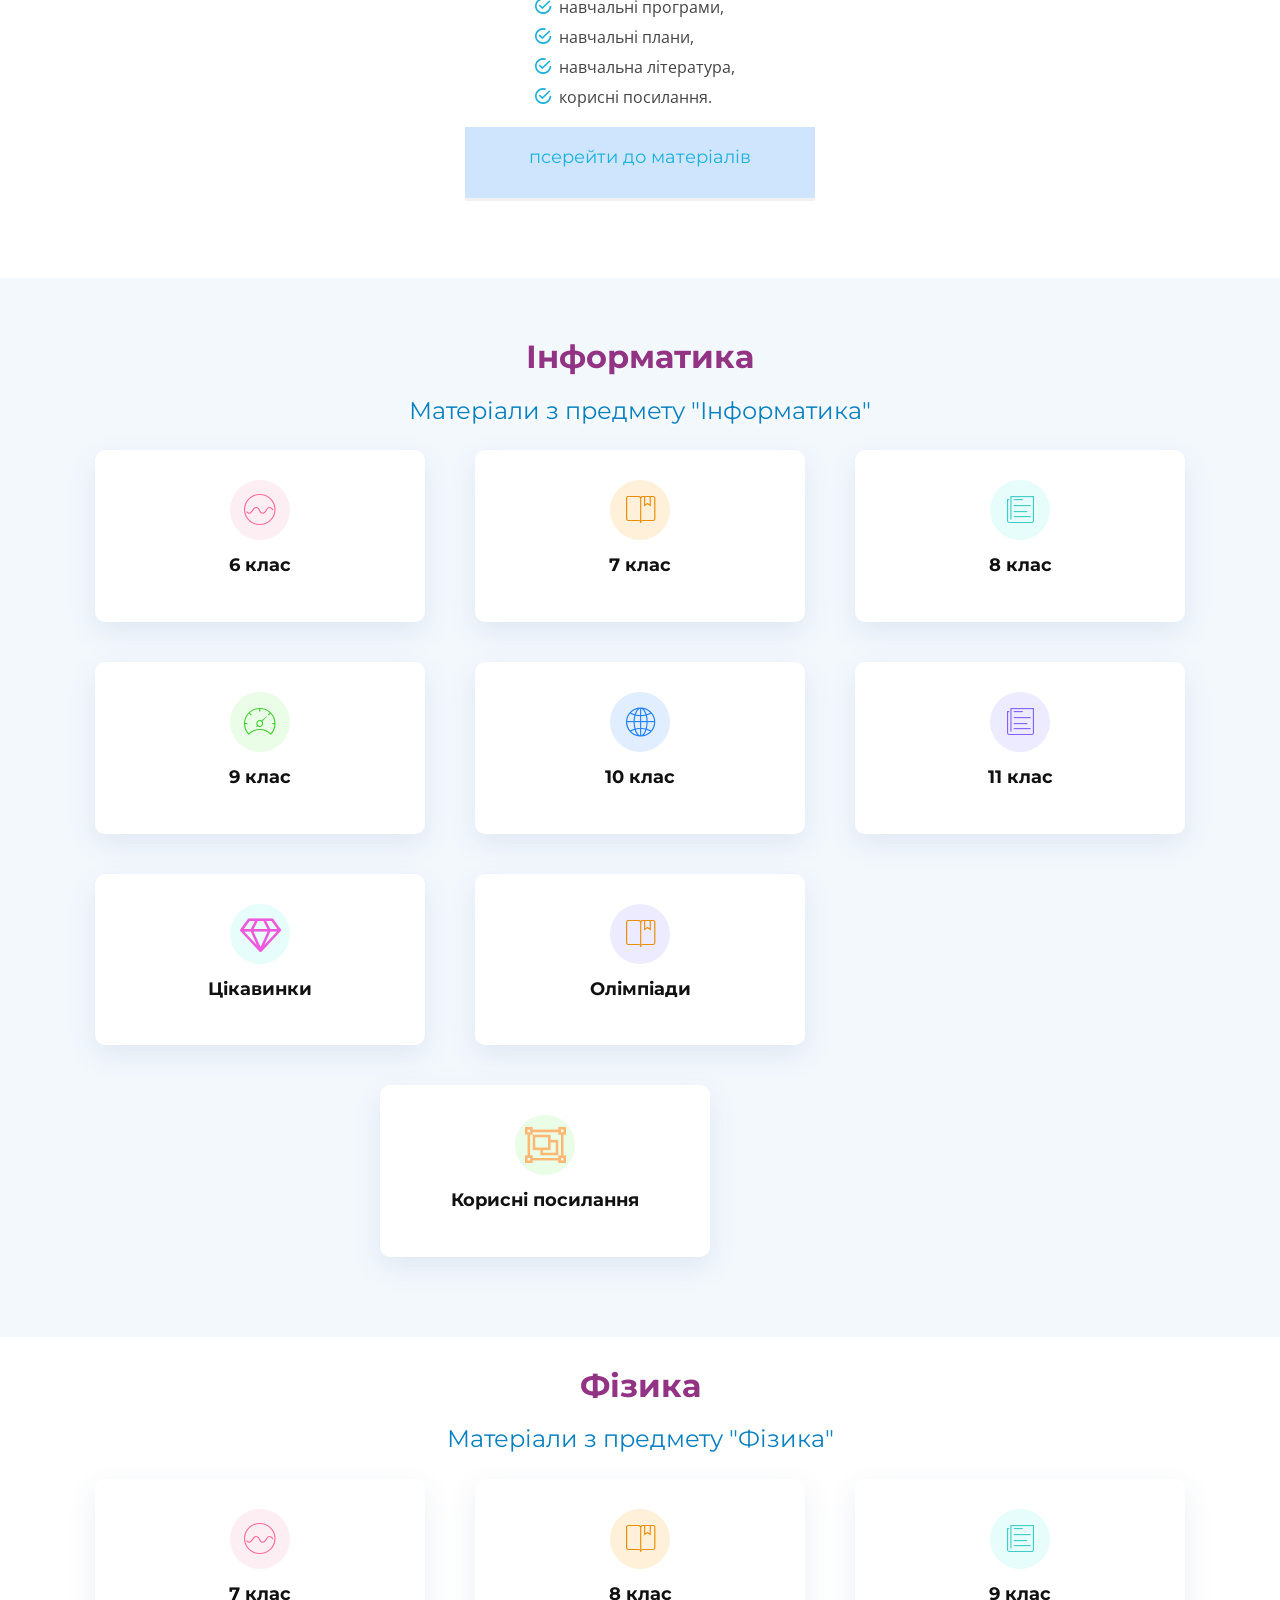
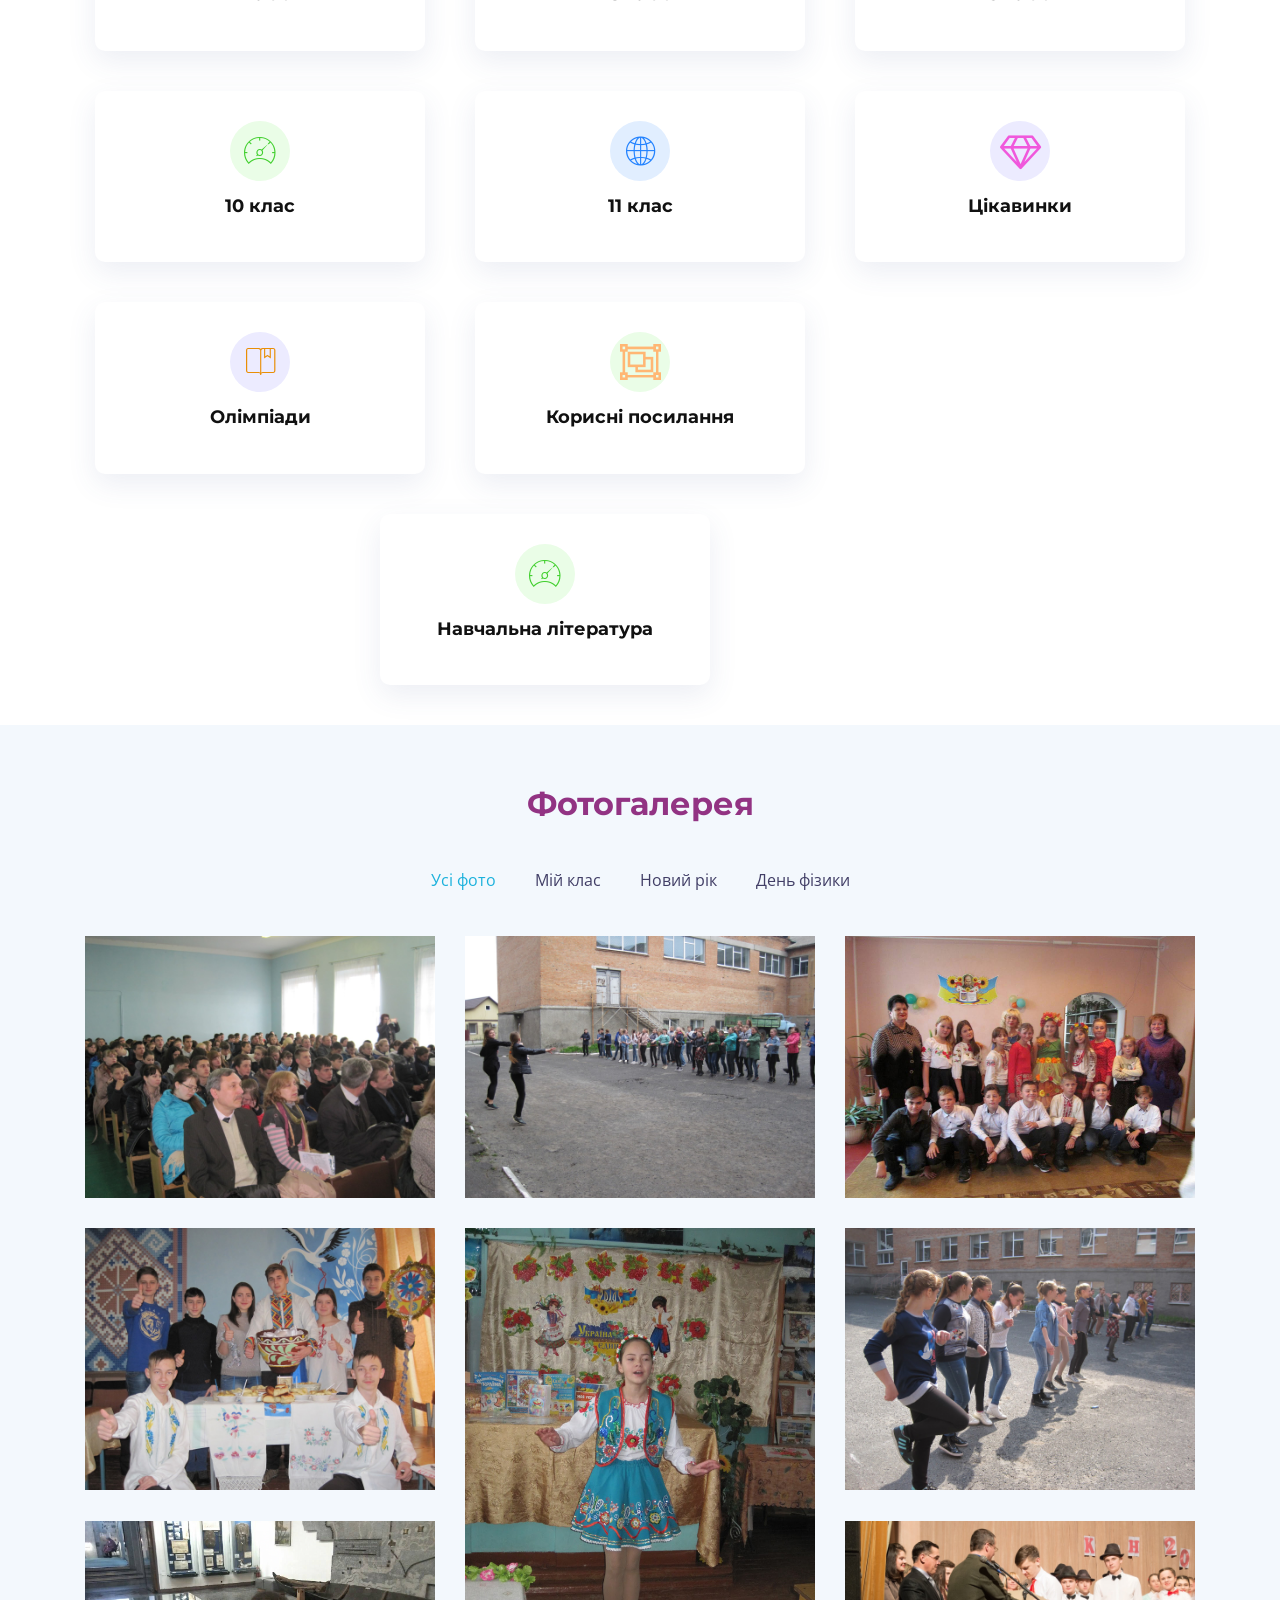
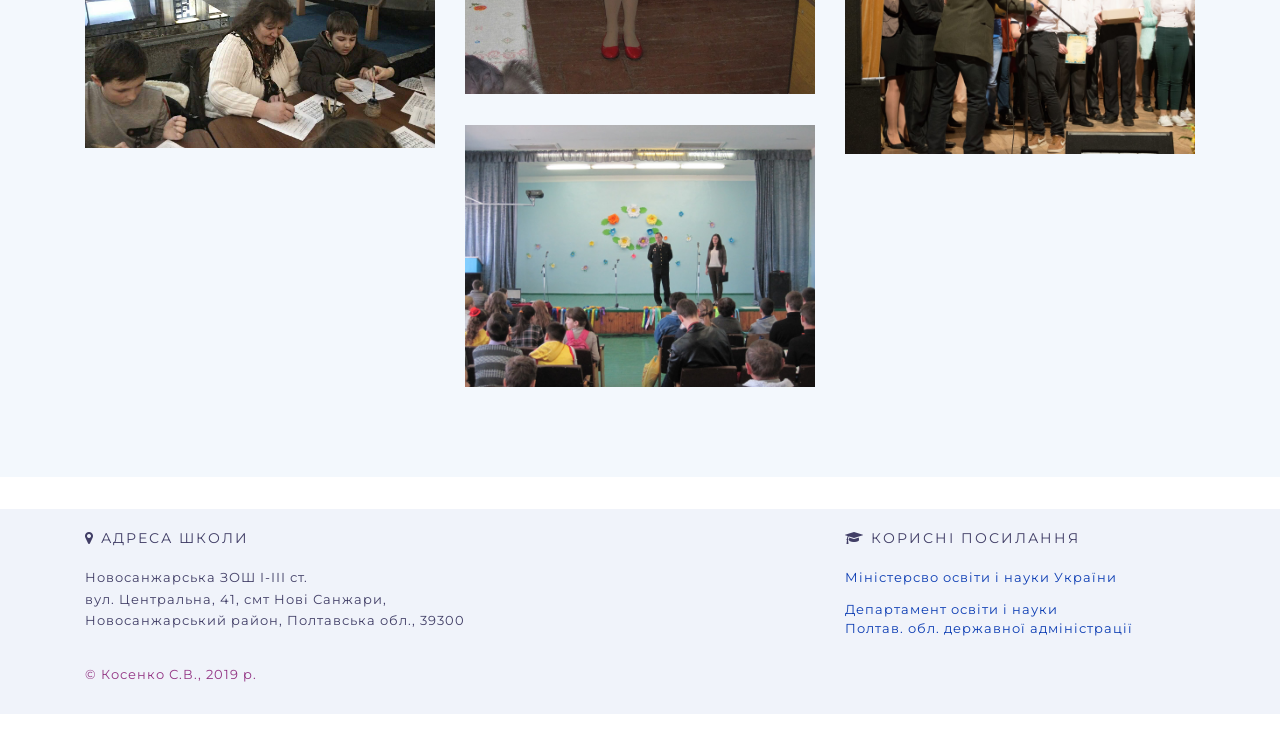
==== commit c2aabbb1: "done 2" ====
--- a/index.html
+++ b/index.html
@@ -1,262 +1,254 @@
 <!DOCTYPE html>
 <html lang="uk">
 <head>
-  <meta charset="utf-8">
-  <title>Сайт вчительки Косенко С.В.</title>
-  <meta content="width=device-width, initial-scale=1.0" name="viewport">
-  <meta content="школа,персональний сайт,вчитель,фізика,інформатика,Новосанжарська школа,Новосанжарський район, Полтавська область" name="keywords">
-  <meta content="Персональний сайт Косенко Світлани Володимирівни - вчителя фізики та інформатики Новосанжарської ЗОШ І-ІІІ ступенів  Новосанжарської районної ради Полтавської області " name="description">
-
-  <!-- Favicons -->
-  <link href="img/favicon.png" rel="icon">
-  <link href="img/apple-touch-icon.png" rel="apple-touch-icon">
-
-  <!-- Google Fonts -->
-  <link href="https://fonts.googleapis.com/css?family=Montserrat:400,500,500i,600,600i,700,700i&display=swap&subset=cyrillic" rel="stylesheet">
-  <link href="https://fonts.googleapis.com/css?family=Open+Sans:300,300i,400,400i,600,600i,700,700i,800,800i&display=swap&subset=cyrillic" rel="stylesheet">
-
-  <!-- Bootstrap CSS File -->
-  <link href="lib/bootstrap/css/bootstrap.min.css" rel="stylesheet">
-
-  <!-- Libraries CSS Files -->
-  <link href="lib/font-awesome/css/font-awesome.min.css" rel="stylesheet">
-  <link href="lib/animate/animate.min.css" rel="stylesheet">
-  <link href="lib/ionicons/css/ionicons.min.css" rel="stylesheet">
-  <link href="lib/owlcarousel/assets/owl.carousel.min.css" rel="stylesheet">
-  <link href="lib/lightbox/css/lightbox.min.css" rel="stylesheet">
-
-  <!-- Main Stylesheet File -->
-  <link href="css/style.css" rel="stylesheet">
+    <meta charset="utf-8">
+    <title>Сайт вчительки Косенко С.В.</title>
+    <meta content="width=device-width, initial-scale=1.0" name="viewport">
+    <meta content="школа,персональний сайт,вчитель,фізика,інформатика,Новосанжарська школа,Новосанжарський район, Полтавська область" name="keywords">
+    <meta content="Персональний сайт Косенко Світлани Володимирівни - вчителя фізики та інформатики Новосанжарської ЗОШ І-ІІІ ступенів  Новосанжарської районної ради Полтавської області " name="description">
+
+    <!-- Favicons -->
+    <link href="img/favicon.png" rel="icon">
+    <link href="img/apple-touch-icon.png" rel="apple-touch-icon">
+
+    <!-- Google Fonts -->
+    <link href="https://fonts.googleapis.com/css?family=Montserrat:400,500,500i,600,600i,700,700i&display=swap&subset=cyrillic" rel="stylesheet">
+    <link href="https://fonts.googleapis.com/css?family=Open+Sans:300,300i,400,400i,600,600i,700,700i,800,800i&display=swap&subset=cyrillic" rel="stylesheet">
+
+    <!-- Bootstrap CSS File -->
+    <link href="lib/bootstrap/css/bootstrap.min.css" rel="stylesheet">
+
+    <!-- Libraries CSS Files -->
+    <link href="lib/font-awesome/css/font-awesome.min.css" rel="stylesheet">
+    <link href="lib/animate/animate.min.css" rel="stylesheet">
+    <link href="lib/ionicons/css/ionicons.min.css" rel="stylesheet">
+    <link href="lib/owlcarousel/assets/owl.carousel.min.css" rel="stylesheet">
+    <link href="lib/lightbox/css/lightbox.min.css" rel="stylesheet">
+
+    <!-- Main Stylesheet File -->
+    <link href="css/style.css" rel="stylesheet">
 
 </head>
 
 <body>
-  <!--==========================
-  Header
-  ============================-->
-  <header id="header">
-<!--    <canvas id="canvas"></canvas>-->
+<!--==========================
+Header
+============================-->
+<header id="header">
+    <!--    <canvas id="canvas"></canvas>-->
     <div id="topbar">
-      <div class="container">
-        <div class="social-links">
-          <a href="#" class="twitter"><i class="fa fa-twitter"></i></a>
-          <a href="#" class="facebook"><i class="fa fa-facebook"></i></a>
-          <a href="#" class="instagram"><i class="fa fa-instagram"></i></a>
-        </div>
-      </div>
+        <div class="container">
+            <div class="social-links">
+                <a href="#" class="twitter"><i class="fa fa-twitter"></i></a>
+                <a href="#" class="facebook"><i class="fa fa-facebook"></i></a>
+                <a href="#" class="instagram"><i class="fa fa-instagram"></i></a>
+            </div>
+        </div>
     </div>
 
     <div class="container">
 
-      <div class="logo float-left">
-
-        <a href="#intro" class="scrollto"><img src="img/logo-books.png"  alt="logo" class="img-logo "></a>
-
-      </div>
-
-      <nav class="main-nav float-right d-none d-lg-block">
-        <ul>
-          <li class="active"><a href="#intro">Головна</a></li>
-
-          <li class="drop-down"><a href="#about">Моя візитка</a>
+        <div class="logo float-left">
+
+            <a href="#intro" class="scrollto"><img src="img/logo-books.png" alt="logo" class="img-logo "></a>
+
+        </div>
+
+        <nav class="main-nav float-right d-none d-lg-block">
             <ul>
-              <li><a href="#about">Про мене</a></li>
-              <li><a href="#my-class">Мій клас</a></li>
-              <li><a href="#extra-schools">Позакласна робота</a></li>
-            </ul>
-          </li>
-
-          <li class="drop-down"><a href="#adults">Педагогам і батькам</a>
-          <ul>
-              <li><a href="#adults">Методична скринька</a></li>
-              <li><a href="#adults">Методичні напрацювання</a></li>
-              <li><a href="#study">Корисне для навчання</a></li>
-          </ul>
-          </li>
-
-          <li class="drop-down"><a href="#information">Інформатика</a>
-            <ul>
-                <li><a href="/pages/informatics/class-6.html">6 клас</a></li>
-                <li><a href="/pages/informatics/class-7.html">7 клас</a></li>
-                <li><a href="/pages/informatics/class-8.html">8 клас</a></li>
-                <li><a href="/pages/informatics/class-9.html">9 клас</a></li>
-                <li><a href="/pages/informatics/class-10.html">10 клас</a></li>
-                <li><a href="/pages/informatics/class-11.html">11 клас</a></li>
-                <li class="drop-down"><a href="#">Додатково</a>
+                <li class="active"><a href="#intro">Головна</a></li>
+
+                <li class="drop-down"><a href="#about">Моя візитка</a>
                     <ul>
-                        <li><a href="/pages/informatics/interesting.html">Цікавинки</a></li>
-                        <li><a href="/pages/informatics/olimpiada.html">Олімпіади</a></li>
-                        <li><a href="/pages/informatics/links.html">Корисні посилання</a></li>
+                        <li><a href="#about">Про мене</a></li>
+                        <li><a href="#my-class">Мій клас</a></li>
+                        <li><a href="#extra-schools">Позакласна робота</a></li>
                     </ul>
                 </li>
 
-              </ul>
-            </li>
-
-          <li class="drop-down"><a href="#physics">Фізика</a>
-              <ul>
-                <li><a href="/pages/physics/class-7.html">7 клас</a></li>
-                <li><a href="/pages/physics/class-8.html">8 клас</a></li>
-                <li><a href="/pages/physics/class-9.html">9 клас</a></li>
-                <li><a href="/pages/physics/class-10.html">10 клас</a></li>
-                <li><a href="/pages/physics/class-11.html">11 клас</a></li>
-                  <li class="drop-down"><a href="#">Додатково</a>
-                      <ul>
-                          <li><a href="/pages/physics/interesting.html">Цікавинки</a></li>
-                          <li><a href="/pages/physics/olimpiada.html">Олімпіади</a></li>
-                          <li><a href="/pages/physics/links.html">Корисні посилання</a></li>
-                          <li><a href="/pages/physics/literature.html">Навчальна література</a></li>
-                      </ul>
-                  </li>
-              </ul>
-            </li>
-
-          <li><a href="#photo-gallery">Фотогалерея</a></li>
-
-        </ul>
-      </nav><!-- .main-nav -->
+                <li class="drop-down"><a href="#adults">Педагогам і батькам</a>
+                    <ul>
+                        <li><a href="#adults">Методична скринька</a></li>
+                        <li><a href="#adults">Методичні напрацювання</a></li>
+                        <li><a href="#study">Корисне для навчання</a></li>
+                    </ul>
+                </li>
+
+                <li class="drop-down"><a href="#information">Інформатика</a>
+                    <ul>
+                        <li><a href="/pages/informatics/class-6.html">6 клас</a></li>
+                        <li><a href="/pages/informatics/class-7.html">7 клас</a></li>
+                        <li><a href="/pages/informatics/class-8.html">8 клас</a></li>
+                        <li><a href="/pages/informatics/class-9.html">9 клас</a></li>
+                        <li><a href="/pages/informatics/class-10.html">10 клас</a></li>
+                        <li><a href="/pages/informatics/class-11.html">11 клас</a></li>
+                        <li class="drop-down"><a href="#">Додатково</a>
+                            <ul>
+                                <li><a href="/pages/informatics/interesting.html">Цікавинки</a></li>
+                                <li><a href="/pages/informatics/olimpiada.html">Олімпіади</a></li>
+                                <li><a href="/pages/informatics/links.html">Корисні посилання</a></li>
+                            </ul>
+                        </li>
+
+                    </ul>
+                </li>
+
+                <li class="drop-down"><a href="#physics">Фізика</a>
+                    <ul>
+                        <li><a href="/pages/physics/class-7.html">7 клас</a></li>
+                        <li><a href="/pages/physics/class-8.html">8 клас</a></li>
+                        <li><a href="/pages/physics/class-9.html">9 клас</a></li>
+                        <li><a href="/pages/physics/class-10.html">10 клас</a></li>
+                        <li><a href="/pages/physics/class-11.html">11 клас</a></li>
+                        <li class="drop-down"><a href="#">Додатково</a>
+                            <ul>
+                                <li><a href="/pages/physics/interesting.html">Цікавинки</a></li>
+                                <li><a href="/pages/physics/olimpiada.html">Олімпіади</a></li>
+                                <li><a href="/pages/physics/links.html">Корисні посилання</a></li>
+                                <li><a href="/pages/physics/literature.html">Навчальна література</a></li>
+                            </ul>
+                        </li>
+                    </ul>
+                </li>
+
+                <li><a href="#photo-gallery">Фотогалерея</a></li>
+
+            </ul>
+        </nav><!-- .main-nav -->
 
     </div>
-  </header><!-- #header -->
-
-  <!--==========================
-    Intro Section
-  ============================-->
-  <section id="intro" class="clearfix">
+</header><!-- #header -->
+
+<!--==========================
+  Intro Section
+============================-->
+<section id="intro" class="clearfix">
     <div class="container d-flex justify-content-lg-around  h-100">
-      <div class="row  align-self-center">
-        <div class="col-md-6  intro-info order-md-first order-last">
-          <h4 class="text-li">Персональний сайт </h4>
-          <h3><br> вчительки фізики та інформатики </h3>
-          <h2>Косенко<br>Світлани<br>Володимирівни</h2>
-
-          <p> Новосанжарська ЗОШ І-ІІІ ст. <br> Полтавська обл. </p>
-
-          <div >
-            <a href="#about" class="btn-get-started scrollto">Моя візитка</a>
-          </div>
-        </div>
-
-         <div class="col-md-6  intro-img order-md-last order-first d-flex  ">
-          <img src="img/intro-note1.png"  alt="note" class="img-fluid mx-auto my-auto">
-        </div>
-      </div>
+        <div class="row  align-self-center">
+            <div class="col-md-6  intro-info order-md-first order-last">
+                <h4 class="text-li">Персональний сайт </h4>
+                <h3><br> вчительки фізики та інформатики </h3>
+                <h2>Косенко<br>Світлани<br>Володимирівни</h2>
+
+                <p> Новосанжарська ЗОШ І-ІІІ ст. <br> Полтавська обл. </p>
+
+                <div>
+                    <a href="#about" class="btn-get-started scrollto">Моя візитка</a>
+                </div>
+            </div>
+
+            <div class="col-md-6  intro-img order-md-last order-first d-flex  ">
+                <img src="img/intro-note1.png" alt="note" class="img-fluid mx-auto my-auto">
+            </div>
+        </div>
 
     </div>
-  </section><!-- #intro -->
-
-  <main id="main">
+</section><!-- #intro -->
+
+<main id="main">
 
     <!--==========================
       About Us Section
     ============================-->
     <section id="about">
 
-      <div class="container about-content">
-        <div class="row">
-
-          <div class="col-lg-5 col-md-8 offset-md-2">
-            <div class="about-img">
-              <img src="img/about-kosenko.png" alt="фото Косенко С.В." class="img-fluid">
-            </div>
-          </div>
-
-          <div class="col-lg-7  col-md-12 ">
-              <h2>Моя візитка</h2>
-              <h3>Шановні відвідувачі, вітаю вас на моєму сайті!</h3>
-              <p>Доброзичлива й творча взаємодія вчителя й учня, відсутність страху, радість спілкування, право на власну думку, допомога в саморозвитку та підтримка – переваги навчального процесу, побудованого на основі співпраці вчителя й учня.</p>
-            <p>Додержуюсь принципу працювати на майбутнє, а не на день, і не на час. Тому як вчитель, допомагаю учням на уроках та в неурочний час оволодіти технологіями життєтворчості, прагну створити умови для розкриття внутрішнього
-              потенціалу, самооцінки, самореалізації, самоконтролю учнів, стимулюю пошук та прийняття нестандартних рішень, міркування над складними питаннями, варіативність відповідей, з метою гармонійного розвитку цілісної особистості.</p>
-            <ul>
-              <li><i class="ion-android-checkmark-circle"></i> Моя кваліфікація - спеціаліст першої категорії.</li>
-              <li><i class="ion-android-checkmark-circle"></i> Працюю над проблемою «Використання Інтернету та медіаосвітних технологій навчання на уроках фізики».</li>
-              <li><i class="ion-android-checkmark-circle"></i> Моє педагогічне кредо: «Щоб вчити дітей – постійно вчися сам».</li>
-            </ul>
-          </div>
-
-
-        </div>
-
-        <div class="row">
-        <div class="col-lg-12">
-
-            </div>
-        </div>
-            </div>
-
-
-
-
-
-
-<!--   counter row   -->
-      <div class="container">
-        <div class="row counters">
-
-          <div class="col-lg-3 col-6 text-center">
-            <p>більш ніж</p>
-            <span data-toggle="counter-up">17</span>
-            <p>років пед. стажу</p>
-          </div>
-
-          <div class="col-lg-3 col-6 text-center">
-            <p>більш ніж</p>
-            <span data-toggle="counter-up">100</span>
-            <p>позакласних заходів</p>
-          </div>
-
-          <div class="col-lg-3 col-6 text-center">
-            <p>більш ніж</p>
-            <span data-toggle="counter-up">800</span>
-            <p>перевірених зошитів</p>
-          </div>
-
-          <div class="col-lg-3 col-6 text-center">
-            <p>більш ніж</p>
-            <span data-toggle="counter-up">2000</span>
-            <p>усмішок учнів</p>
-          </div>
-
-
-        </div>
-
-      </div> <!-- #counter row -->
+        <div class="container about-content">
+            <div class="row">
+
+                <div class="col-md-8 offset-md-2 col-lg-5">
+                    <div class="about-img">
+                        <img src="img/about-kosenko.png" alt="фото Косенко С.В." class="img-fluid">
+                    </div>
+                </div>
+
+                <div class="col-md-12 col-lg-6">
+                    <h2>Моя візитка</h2>
+                    <h3>Шановні відвідувачі, вітаю вас на моєму сайті!</h3>
+                    <p>Доброзичлива й творча взаємодія вчителя й учня, відсутність страху, радість спілкування, право на власну думку, допомога в саморозвитку та підтримка – переваги навчального процесу, побудованого на основі співпраці вчителя й
+                        учня.</p>
+                    <p>Додержуюсь принципу працювати на майбутнє, а не на день, і не на час. Тому як вчитель, допомагаю учням на уроках та в неурочний час оволодіти технологіями життєтворчості, прагну створити умови для розкриття внутрішнього
+                        потенціалу, самооцінки, самореалізації, самоконтролю учнів, стимулюю пошук та прийняття нестандартних рішень, міркування над складними питаннями, варіативність відповідей, з метою гармонійного розвитку цілісної
+                        особистості.</p>
+                    <ul>
+                        <li><i class="ion-android-checkmark-circle"></i> Моя кваліфікація - спеціаліст першої категорії.</li>
+                        <li><i class="ion-android-checkmark-circle"></i> Працюю над проблемою «Використання Інтернету та медіаосвітних технологій навчання на уроках фізики».</li>
+                        <li><i class="ion-android-checkmark-circle"></i> Моє педагогічне кредо: «Щоб вчити дітей – постійно вчися сам».</li>
+                    </ul>
+                </div>
+
+
+            </div>
+
+        </div>
+
+
+        <!--   counter row   -->
+        <div class="container">
+            <div class="row counters">
+
+                <div class="col-lg-3 col-6 text-center">
+                    <p>більш ніж</p>
+                    <span data-toggle="counter-up">17</span>
+                    <p>років пед. стажу</p>
+                </div>
+
+                <div class="col-lg-3 col-6 text-center">
+                    <p>більш ніж</p>
+                    <span data-toggle="counter-up">100</span>
+                    <p>позакласних заходів</p>
+                </div>
+
+                <div class="col-lg-3 col-6 text-center">
+                    <p>більш ніж</p>
+                    <span data-toggle="counter-up">800</span>
+                    <p>перевірених зошитів</p>
+                </div>
+
+                <div class="col-lg-3 col-6 text-center">
+                    <p>більш ніж</p>
+                    <span data-toggle="counter-up">2000</span>
+                    <p>усмішок учнів</p>
+                </div>
+
+
+            </div>
+
+        </div> <!-- #counter row -->
 
     </section><!-- #about -->
-
 
 
     <!--==========================
       My class
     ============================-->
     <section id="my-class" class=" section-bg ">
-      <div class="container-fluid ">
-
-        <header class="section-header ">
-          <h3 >Мій клас</h3>
-        </header>
-
-        <div class="row justify-content-center">
-
-          <div class="col-md-10 col-lg-8 text-center wow fadeInUP">
-            <div class="my-class-img">
-              <img src="img/my-class.png" alt="Мій клас" class="img-fluid mx-auto d-block" >
-            </div>
-          </div>
-
-
-        </div>
-          <div class="row my-class-content ">
-              <div class="col text-center wow bounceInUp" data-wow-duration="1.2s">
-              <p>З 2018 року я є класним керівником класy.</p>
-
-              </div>
-          </div>
-
-      </div>
-
-<!--      <div class="col-md-6 col-lg-4 wow bounceInUp" data-wow-duration="1.4s">
--->
+        <div class="container-fluid ">
+
+            <header class="section-header ">
+                <h3>Мій клас</h3>
+            </header>
+
+            <div class="row justify-content-center">
+
+                <div class="col-md-10 col-lg-8 text-center wow fadeInUP">
+                    <div class="my-class-img">
+                        <img src="img/my-class.png" alt="Мій клас" class="img-fluid mx-auto d-block">
+                    </div>
+                </div>
+
+
+            </div>
+            <div class="row my-class-content ">
+                <div class="col text-center wow bounceInUp" data-wow-duration="1.2s">
+                    <p>З 2018 року я є класним керівником класy.</p>
+
+                </div>
+            </div>
+
+        </div>
+
+        <!--      <div class="col-md-6 col-lg-4 wow bounceInUp" data-wow-duration="1.4s">
+        -->
 
     </section>
 
@@ -264,573 +256,571 @@
         Позакласна робота
         ============================-->
     <section id="extra-schools">
-      <div class="container">
-
-        <header class="section-header">
-          <h3>Позакласна робота</h3>
-        </header>
-
-        <div class="row justify-content-center">
-          <div class="col-lg-8">
-
-            <div class="owl-carousel extra-schools-carousel wow fadeInUp">
-
-              <div class="extra-sch-item">
-                <img src="img/zahid-1.png" class="extra-sch-img" alt="Захід-1">
-                <h3>Святкування Нового Року</h3>
-                <h4>грудень 2019</h4>
-                <p>
-                  Відвідали обл. центр, де оглянули виставу та отримали незабутні враження від центральної міської новорічної ялинки.
-                </p>
-              </div>
-
-              <div class="extra-sch-item">
-                <img src="img/zahid-2.png" class="extra-sch-img" alt="Захід-2">
-                <h3>Свято вишиванки</h3>
-                <h4>вересень, 2019</h4>
-                <p>
-                  Наша вишиванка, як берегиня, охороняє дорослих і дітей.
-                </p>
-              </div>
-
-              <div class="extra-sch-item">
-                <img src="img/zahid-3.png" class="extra-sch-img" alt="Захід-3">
-                <h3>Свято осені</h3>
-                <h4>жовтень, 2019</h4>
-                <p>
-                  Золота, щедра осінь милує чарівними кольорами, радує щедрими дарами.
-                </p>
-              </div>
-
-              <div class="extra-sch-item">
-                <img src="img/zahid-4.png" class="extra-sch-img" alt="Захід-4">
-                <h3>Відвідання Опішні</h3>
-                <h4>листопад, 2019</h4>
-                <p>
-                  Гончарство та ремесництво села Опішня Полт. обл. відоме не тільки на Полтавщині.
-                </p>
-              </div>
-
-            </div>
-
-          </div>
-        </div>
-
-
-      </div>
+        <div class="container">
+
+            <header class="section-header">
+                <h3>Позакласна робота</h3>
+            </header>
+
+            <div class="row justify-content-center">
+                <div class="col-lg-8">
+
+                    <div class="owl-carousel extra-schools-carousel wow fadeInUp">
+
+                        <div class="extra-sch-item">
+                            <img src="img/zahid-1.png" class="extra-sch-img" alt="Захід-1">
+                            <h3>Святкування Нового Року</h3>
+                            <h4>грудень 2019</h4>
+                            <p>
+                                Відвідали обл. центр, де оглянули виставу та отримали незабутні враження від центральної міської новорічної ялинки.
+                            </p>
+                        </div>
+
+                        <div class="extra-sch-item">
+                            <img src="img/zahid-2.png" class="extra-sch-img" alt="Захід-2">
+                            <h3>Свято вишиванки</h3>
+                            <h4>вересень, 2019</h4>
+                            <p>
+                                Наша вишиванка, як берегиня, охороняє дорослих і дітей.
+                            </p>
+                        </div>
+
+                        <div class="extra-sch-item">
+                            <img src="img/zahid-3.png" class="extra-sch-img" alt="Захід-3">
+                            <h3>Свято осені</h3>
+                            <h4>жовтень, 2019</h4>
+                            <p>
+                                Золота, щедра осінь милує чарівними кольорами, радує щедрими дарами.
+                            </p>
+                        </div>
+
+                        <div class="extra-sch-item">
+                            <img src="img/zahid-4.png" class="extra-sch-img" alt="Захід-4">
+                            <h3>Відвідання Опішні</h3>
+                            <h4>листопад, 2019</h4>
+                            <p>
+                                Гончарство та ремесництво села Опішня Полт. обл. відоме не тільки на Полтавщині.
+                            </p>
+                        </div>
+
+                    </div>
+
+                </div>
+            </div>
+
+
+        </div>
     </section><!-- #extra-schools -->
 
 
-
-      <!--==========================
-     Педагогам і балькам
-    ============================-->
-      <!--== метод скринька, метод напрацювання ======-->
-      <section id="adults" class=" section-bg ">
-          <div class="container">
-              <header class="section-header">
-                  <h3>Педагогам і батькам</h3>
-              </header>
-
-              <div class="row feature-item">
-                  <div class="col-lg-5 wow fadeInUp">
-                      <img src="img/metod-22.png" class="img-fluid" alt="">
-                  </div>
-                  <div class="col-lg-7 wow fadeInUp pt-5 pt-lg-0">
-                      <h4>Методична скринька</h4>
-                      <p>
-                          Методична рада школи всебічно підтримує іноваційні форми навчання та керується настановами Міністерства освіти і науки України при формуванні метод. забезпечення освітнього процесу.
-                      </p>
-                      <p>
-                          В школі проводяться метод. заходи, спрямовані на вивчення, впровадження перспектисного педаг. досвіду та розвиток творчих можливостей вчителів.
-                      </p>
-                  </div>
-              </div>
-
-              <div class="row feature-item mt-5 pt-5">
-                  <div class="col-lg-5 wow fadeInUp order-1 order-lg-2">
-                      <img src="img/metod-12.png" class="img-fluid" alt="">
-                  </div>
-
-                  <div class="col-lg-7 wow fadeInUp pt-4 pt-lg-0 order-2 order-lg-1">
-                      <h4>Методичні напрацювання</h4>
-                      <p>
+    <!--==========================
+   Педагогам і балькам
+  ============================-->
+    <!--== метод скринька, метод напрацювання ======-->
+    <section id="adults" class=" section-bg ">
+        <div class="container">
+            <header class="section-header">
+                <h3>Педагогам і батькам</h3>
+            </header>
+
+            <div class="row feature-item">
+                <div class="col-lg-5 wow fadeInUp">
+                    <img src="img/metod-22.png" class="img-fluid" alt="">
+                </div>
+                <div class="col-lg-7 wow fadeInUp pt-5 pt-lg-0">
+                    <h4>Методична скринька</h4>
+                    <p>
+                        Методична рада школи всебічно підтримує іноваційні форми навчання та керується настановами Міністерства освіти і науки України при формуванні метод. забезпечення освітнього процесу.
+                    </p>
+                    <p>
+                        В школі проводяться метод. заходи, спрямовані на вивчення, впровадження перспектисного педаг. досвіду та розвиток творчих можливостей вчителів.
+                    </p>
+                </div>
+            </div>
+
+            <div class="row feature-item mt-5 pt-5">
+                <div class="col-lg-5 wow fadeInUp order-1 order-lg-2">
+                    <img src="img/metod-12.png" class="img-fluid" alt="">
+                </div>
+
+                <div class="col-lg-7 wow fadeInUp pt-4 pt-lg-0 order-2 order-lg-1">
+                    <h4>Методичні напрацювання</h4>
+                    <p>
                         На уроках впроваджую: уроки-змагання, уроки-естафети, уроки-подорожі, уроки-казки, театралізовані уроки, використовую технологію “Мікрофон”.
-                      </p>
-                      <p>
+                    </p>
+                    <p>
                         Під девізом: "Мобільні телефони - не тільки для розваг", використовую інтерактивні технології за допомогою мобільних освітніх додатків:</p>
-                      <ul>
-                    <li><strong> Lab4Physics</strong> - моб. додаток для відтворення експериментів; </li>
-                    <li><strong> Minutephysics</strong> - відеоскрайби фізичних явищ та процесів;</li>
+                    <ul>
+                        <li><strong> Lab4Physics</strong> - моб. додаток для відтворення експериментів;</li>
+                        <li><strong> Minutephysics</strong> - відеоскрайби фізичних явищ та процесів;</li>
                         <li><strong> GetAClass</strong> - фізика у дослідах та експериментах;</li>
                         <li><strong> Machinery</strong> - гра-головоломка, спрямована на розвиток технічного мислення.
-                      </li>
-                  </ul>
-
-                  </div>
-
-              </div>
-
-          </div>
-      </section><!-- #метод скринька, метод напрацювання -->
-
-<!-- ======   навч плани, нав програми, корис посилання==== -->
-      <section id="study" class="wow fadeInUp ">
-
-          <div class="container ">
+                        </li>
+                    </ul>
+
+                </div>
+
+            </div>
+
+        </div>
+    </section><!-- #метод скринька, метод напрацювання -->
+
+    <!-- ======   навч плани, нав програми, корис посилання==== -->
+    <section id="study" class="wow fadeInUp ">
+
+        <div class="container ">
             <div class="row">
                 <div class="col text-center ">
                     <header class="section-header ">
-                  <h3 >Корисне для навчання</h3>
-              </header>
-                </div>
-            </div>
-              <div class="row">
+                        <h3>Корисне для навчання</h3>
+                    </header>
+                </div>
+            </div>
+            <div class="row">
                 <div class="col text-center ">
-                  <p>Матеріали для організації навчального процесу: </p>
-                </div>
-
-              </div>
-              <div class="row flex-items-middle flex-items-center align-self-center">
+                    <p>Матеріали для організації навчального процесу: </p>
+                </div>
+
+            </div>
+            <div class="row flex-items-middle flex-items-center align-self-center">
                 <div class="col-xs-12 col-md-6 col-lg-4 offset-md-3 offset-lg-4">
-                  <ul class="li-blue">
-                    <li><i class="ion-android-checkmark-circle"></i> навчальні програми,</li>
-                    <li><i class="ion-android-checkmark-circle"></i> навчальні плани,</li>
-                    <li><i class="ion-android-checkmark-circle"></i> навчальна література,</li>
-                    <li><i class="ion-android-checkmark-circle"></i> корисні посилання.</li>
-                  </ul>
-
-                </div>
-              </div>
-
-
-              <div class="row flex-items-middle flex-items-center align-self-center">
-                  <div class="col-xs-12 col-md-6 col-lg-4 offset-md-3 offset-lg-4">
-                      <div class="card section-blue">
-                          <div class="card-block">
-                              <h4 class="card-title"><a href="/pages/info/useful-study.html">
+                    <ul class="li-blue">
+                        <li><i class="ion-android-checkmark-circle"></i> навчальні програми,</li>
+                        <li><i class="ion-android-checkmark-circle"></i> навчальні плани,</li>
+                        <li><i class="ion-android-checkmark-circle"></i> навчальна література,</li>
+                        <li><i class="ion-android-checkmark-circle"></i> корисні посилання.</li>
+                    </ul>
+
+                </div>
+            </div>
+
+
+            <div class="row flex-items-middle flex-items-center align-self-center">
+                <div class="col-xs-12 col-md-6 col-lg-4 offset-md-3 offset-lg-4">
+                    <div class="card section-blue">
+                        <div class="card-block">
+                            <h4 class="card-title"><a href="/pages/info/useful-study.html">
                                 пcерейти до матеріалів
-                              </a>
-                              </h4>
-                          </div>
-                      </div>
-                  </div>
-<!--                    -->
-
-              </div>
-          </div>
-
-      </section><!-- #плани, посилання -->
-
-
-<!--  # педагогам і батькам    -->
+                            </a>
+                            </h4>
+                        </div>
+                    </div>
+                </div>
+                <!--                    -->
+
+            </div>
+        </div>
+
+    </section><!-- #плани, посилання -->
+
+
+    <!--  # педагогам і батькам    -->
 
     <!--==========================
       Information
     ============================-->
     <section id="information" class="section-bg">
-      <div class="container">
-        <div class="row ">
-          <div class="col justify-content-center">
-            <header class="section-header text-center">
-              <h3>Інформатика</h3>
-              <h4>Матеріали з предмету "Інформатика"</h4>
-            </header>
-          </div>
-        </div>
-
+        <div class="container">
+            <div class="row ">
+                <div class="col justify-content-center">
+                    <header class="section-header text-center">
+                        <h3>Інформатика</h3>
+                        <h4>Матеріали з предмету "Інформатика"</h4>
+                    </header>
+                </div>
+            </div>
+
+            <div class="row">
+
+                <div class="col-md-6 col-lg-4 wow bounceInUp" data-wow-duration="1.4s">
+                    <div class="box">
+                        <div class="icon" style="background: #fceef3;"><i class="ion-ios-analytics-outline" style="color: #ff689b;"></i></div>
+                        <h4 class="title"><a href="/pages/informatics/class-6.html">6 клас</a></h4>
+                        <p class="description"></p>
+                    </div>
+                </div>
+                <div class="col-md-6 col-lg-4 wow bounceInUp" data-wow-duration="1.4s">
+                    <div class="box">
+                        <div class="icon" style="background: #fff0da;"><i class="ion-ios-bookmarks-outline" style="color: #e98e06;"></i></div>
+                        <h4 class="title"><a href="/pages/informatics/class-7.html">7 клас</a></h4>
+                        <p class="description"></p>
+                    </div>
+                </div>
+
+                <div class="col-md-6 col-lg-4 wow bounceInUp" data-wow-delay="0.1s" data-wow-duration="1.4s">
+                    <div class="box">
+                        <div class="icon" style="background: #e6fdfc;"><i class="ion-ios-paper-outline" style="color: #3fcdc7;"></i></div>
+                        <h4 class="title"><a href="/pages/informatics/class-8.html">8 клас</a></h4>
+                        <p class="description"></p>
+                    </div>
+                </div>
+                <div class="col-md-6 col-lg-4 wow bounceInUp" data-wow-delay="0.1s" data-wow-duration="1.4s">
+                    <div class="box">
+                        <div class="icon" style="background: #eafde7;"><i class="ion-ios-speedometer-outline" style="color:#41cf2e;"></i></div>
+                        <h4 class="title"><a href="/pages/informatics/class-9.html">9 клас</a></h4>
+                        <p class="description"></p>
+                    </div>
+                </div>
+
+                <div class="col-md-6 col-lg-4 wow bounceInUp" data-wow-delay="0.2s" data-wow-duration="1.4s">
+                    <div class="box">
+                        <div class="icon" style="background: #e1eeff;"><i class="ion-ios-world-outline" style="color: #2282ff;"></i></div>
+                        <h4 class="title"><a href="/pages/informatics/class-10.html">10 клас</a></h4>
+                        <p class="description"></p>
+                    </div>
+                </div>
+                <div class="col-md-6 col-lg-4 wow bounceInUp" data-wow-delay="0.2s" data-wow-duration="1.4s">
+                    <div class="box">
+                        <div class="icon" style="background: #ecebff;"><i class="ion-ios-paper-outline" style="color: #8660fe;"></i></div>
+                        <h4 class="title"><a href="/pages/informatics/class-11.html">11 клас</a></h4>
+                        <p class="description"></p>
+                    </div>
+                </div>
+                <div class="col-md-6 col-lg-4 wow bounceInUp" data-wow-delay="0.2s" data-wow-duration="1.4s">
+                    <div class="box">
+                        <div class="icon" style="background: #e6fdfc;"><i class="fa fa-diamond" style="color: #f058dc;"></i></div>
+                        <h4 class="title"><a href="/pages/informatics/interesting.html">Цікавинки</a></h4>
+                        <p class="description"></p>
+                    </div>
+                </div>
+                <div class="col-md-6 col-lg-4 wow bounceInUp" data-wow-delay="0.2s" data-wow-duration="1.4s">
+                    <div class="box">
+                        <div class="icon" style="background: #ecebff;"><i class="ion-ios-bookmarks-outline" style="color: #e98e06;"></i></div>
+                        <h4 class="title"><a href="/pages/informatics/olimpiada.html">Олімпіади</a></h4>
+                        <p class="description"></p>
+                    </div>
+                </div>
+                <div class="col-md-6 offset-md-3 col-lg-4 wow bounceInUp" data-wow-delay="0.2s" data-wow-duration="1.4s">
+                    <div class="box">
+                        <div class="icon" style="background: #eafde7;"><i class="fa fa-object-group" style="color: #ffb774;"></i></div>
+                        <h4 class="title"><a href="/pages/informatics/links.html">Корисні посилання</a></h4>
+                        <p class="description"></p>
+                    </div>
+                </div>
+            </div>
+        </div>
+    </section>
+
+
+    <!--    вставка чтоб отделить предметі-->
+    <div class="container">
         <div class="row">
-
-          <div class="col-md-6 col-lg-4 wow bounceInUp" data-wow-duration="1.4s">
-            <div class="box">
-              <div class="icon" style="background: #fceef3;"><i class="ion-ios-analytics-outline" style="color: #ff689b;"></i></div>
-              <h4 class="title"><a href="/pages/informatics/class-6.html">6 клас</a></h4>
-              <p class="description"></p>
-            </div>
-          </div>
-          <div class="col-md-6 col-lg-4 wow bounceInUp" data-wow-duration="1.4s">
-            <div class="box">
-              <div class="icon" style="background: #fff0da;"><i class="ion-ios-bookmarks-outline" style="color: #e98e06;"></i></div>
-              <h4 class="title"><a href="/pages/informatics/class-7.html">7 клас</a></h4>
-              <p class="description"></p>
-            </div>
-          </div>
-
-          <div class="col-md-6 col-lg-4 wow bounceInUp" data-wow-delay="0.1s" data-wow-duration="1.4s">
-            <div class="box">
-              <div class="icon" style="background: #e6fdfc;"><i class="ion-ios-paper-outline" style="color: #3fcdc7;"></i></div>
-              <h4 class="title"><a href="/pages/informatics/class-8.html">8 клас</a></h4>
-              <p class="description"></p>
-            </div>
-          </div>
-          <div class="col-md-6 col-lg-4 wow bounceInUp" data-wow-delay="0.1s" data-wow-duration="1.4s">
-            <div class="box">
-              <div class="icon" style="background: #eafde7;"><i class="ion-ios-speedometer-outline" style="color:#41cf2e;"></i></div>
-              <h4 class="title"><a href="/pages/informatics/class-9.html">9 клас</a></h4>
-              <p class="description"></p>
-            </div>
-          </div>
-
-          <div class="col-md-6 col-lg-4 wow bounceInUp" data-wow-delay="0.2s" data-wow-duration="1.4s">
-            <div class="box">
-              <div class="icon" style="background: #e1eeff;"><i class="ion-ios-world-outline" style="color: #2282ff;"></i></div>
-              <h4 class="title"><a href="/pages/informatics/class-10.html">10 клас</a></h4>
-              <p class="description"></p>
-            </div>
-          </div>
-          <div class="col-md-6 col-lg-4 wow bounceInUp" data-wow-delay="0.2s" data-wow-duration="1.4s">
-            <div class="box">
-              <div class="icon" style="background: #ecebff;"><i class="ion-ios-paper-outline" style="color: #8660fe;"></i></div>
-              <h4 class="title"><a href="/pages/informatics/class-11.html">11 клас</a></h4>
-              <p class="description"></p>
-            </div>
-          </div>
-          <div class="col-md-6 col-lg-4 wow bounceInUp" data-wow-delay="0.2s" data-wow-duration="1.4s">
-            <div class="box">
-              <div class="icon" style="background: #e6fdfc;"><i class="fa fa-diamond" style="color: #f058dc;"></i></div>
-              <h4 class="title"><a href="/pages/informatics/interesting.html">Цікавинки</a></h4>
-              <p class="description"></p>
-            </div>
-        </div>
-          <div class="col-md-6 col-lg-4 wow bounceInUp" data-wow-delay="0.2s" data-wow-duration="1.4s">
-            <div class="box">
-              <div class="icon" style="background: #ecebff;"><i class="ion-ios-bookmarks-outline" style="color: #e98e06;"></i></div>
-              <h4 class="title"><a href="/pages/informatics/olimpiada.html">Олімпіади</a></h4>
-              <p class="description"></p>
-            </div>
-          </div>
-            <div class="col-md-6 offset-md-3 col-lg-4 wow bounceInUp" data-wow-delay="0.2s" data-wow-duration="1.4s">
-                <div class="box">
-                    <div class="icon" style="background: #eafde7;"><i class="fa fa-object-group" style="color: #ffb774;"></i></div>
-                    <h4 class="title"><a href="/pages/informatics/links.html">Корисні посилання</a></h4>
-                    <p class="description"></p>
-                </div>
-            </div>
-        </div>
-      </div>
-    </section>
-
-
-<!--    вставка чтоб отделить предметі-->
-<div class="container">
-    <div class="row">
-  <div class="col"> <p class="cta-text"></p></div>
-</div>
-</div>
-<!--#вставки -->
-
-
-<!-- ====
-    Фізика
- =======     -->
-
-      <section id="physics" >
-      <div class="container">
-
-        <div class="row ">
-          <div class="col justify-content-center">
-            <header class="section-header text-center">
-              <h3>Фізика</h3>
-              <h4>Матеріали з предмету "Фізика"</h4>
-            </header>
-          </div>
-        </div>
-        <div class="row">
-
-          <div class="col-md-6 col-lg-4 wow bounceInUp" data-wow-duration="1.4s">
-            <div class="box">
-              <div class="icon" style="background: #fceef3;"><i class="ion-ios-analytics-outline" style="color: #ff689b;"></i></div>
-              <h4 class="title"><a href="/pages/physics/class-7.html">7 клас</a></h4>
-              <p class="description"></p>
-            </div>
-          </div>
-          <div class="col-md-6 col-lg-4 wow bounceInUp" data-wow-duration="1.4s">
-            <div class="box">
-              <div class="icon" style="background: #fff0da;"><i class="ion-ios-bookmarks-outline" style="color: #e98e06;"></i></div>
-              <h4 class="title"><a href="/pages/physics/class-8.html">8 клас</a></h4>
-              <p class="description"></p>
-            </div>
-          </div>
-
-          <div class="col-md-6 col-lg-4 wow bounceInUp" data-wow-delay="0.1s" data-wow-duration="1.4s">
-            <div class="box">
-              <div class="icon" style="background: #e6fdfc;"><i class="ion-ios-paper-outline" style="color: #3fcdc7;"></i></div>
-              <h4 class="title"><a href="/pages/physics/class-9.html">9 клас</a></h4>
-              <p class="description"></p>
-            </div>
-          </div>
-          <div class="col-md-6 col-lg-4 wow bounceInUp" data-wow-delay="0.1s" data-wow-duration="1.4s">
-            <div class="box">
-              <div class="icon" style="background: #eafde7;"><i class="ion-ios-speedometer-outline" style="color:#41cf2e;"></i></div>
-              <h4 class="title"><a href="/pages/physics/class-10.html">10 клас</a></h4>
-              <p class="description"></p>
-            </div>
-          </div>
-
-          <div class="col-md-6 col-lg-4 wow bounceInUp" data-wow-delay="0.2s" data-wow-duration="1.4s">
-            <div class="box">
-              <div class="icon" style="background: #e1eeff;"><i class="ion-ios-world-outline" style="color: #2282ff;"></i></div>
-              <h4 class="title"><a href="/pages/physics/class-11.html">11 клас</a></h4>
-              <p class="description"></p>
-            </div>
-          </div>
-          <div class="col-md-6 col-lg-4 wow bounceInUp" data-wow-delay="0.2s" data-wow-duration="1.4s">
-            <div class="box">
-              <div class="icon" style="background: #ecebff;"><i class="fa fa-diamond" style="color: #f058dc;"></i></div>
-              <h4 class="title"><a href="/pages/physics/interesting.html">Цікавинки</a></h4>
-              <p class="description"></p>
-            </div>
-          </div>
-          <div class="col-md-6 col-lg-4 wow bounceInUp" data-wow-delay="0.2s" data-wow-duration="1.4s">
-            <div class="box">
-              <div class="icon" style="background: #ecebff;"><i class="ion-ios-bookmarks-outline" style="color: #e98e06;"></i></div>
-              <h4 class="title"><a href="/pages/physics/olimpiada.html">Олімпіади</a></h4>
-              <p class="description"></p>
-            </div>
-          </div>
-          <div class="col-md-6 col-lg-4 wow bounceInUp" data-wow-delay="0.1s" data-wow-duration="1.4s">
-            <div class="box">
-              <div class="icon" style="background: #eafde7;"><i class="fa fa-object-group" style="color: #ffb774;"></i></div>
-              <h4 class="title"><a href="/pages/physics/links.html">Корисні посилання</a></h4>
-              <p class="description"></p>
-            </div>
-          </div>
-
-          <div class="col-md-6 offset-md-3 col-lg-4 wow bounceInUp" data-wow-delay="0.1s" data-wow-duration="1.4s">
-            <div class="box">
-              <div class="icon" style="background: #eafde7;"><i class="ion-ios-speedometer-outline" style="color:#41cf2e;"></i></div>
-              <h4 class="title"><a href="/pages/physics/literature.html">Навчальна література</a></h4>
-              <p class="description"></p>
-            </div>
-          </div>
-
-        </div>
-
-      </div>
+            <div class="col"><p class="cta-text"></p></div>
+        </div>
+    </div>
+    <!--#вставки -->
+
+
+    <!-- ====
+        Фізика
+     =======     -->
+
+    <section id="physics">
+        <div class="container">
+
+            <div class="row ">
+                <div class="col justify-content-center">
+                    <header class="section-header text-center">
+                        <h3>Фізика</h3>
+                        <h4>Матеріали з предмету "Фізика"</h4>
+                    </header>
+                </div>
+            </div>
+            <div class="row">
+
+                <div class="col-md-6 col-lg-4 wow bounceInUp" data-wow-duration="1.4s">
+                    <div class="box">
+                        <div class="icon" style="background: #fceef3;"><i class="ion-ios-analytics-outline" style="color: #ff689b;"></i></div>
+                        <h4 class="title"><a href="/pages/physics/class-7.html">7 клас</a></h4>
+                        <p class="description"></p>
+                    </div>
+                </div>
+                <div class="col-md-6 col-lg-4 wow bounceInUp" data-wow-duration="1.4s">
+                    <div class="box">
+                        <div class="icon" style="background: #fff0da;"><i class="ion-ios-bookmarks-outline" style="color: #e98e06;"></i></div>
+                        <h4 class="title"><a href="/pages/physics/class-8.html">8 клас</a></h4>
+                        <p class="description"></p>
+                    </div>
+                </div>
+
+                <div class="col-md-6 col-lg-4 wow bounceInUp" data-wow-delay="0.1s" data-wow-duration="1.4s">
+                    <div class="box">
+                        <div class="icon" style="background: #e6fdfc;"><i class="ion-ios-paper-outline" style="color: #3fcdc7;"></i></div>
+                        <h4 class="title"><a href="/pages/physics/class-9.html">9 клас</a></h4>
+                        <p class="description"></p>
+                    </div>
+                </div>
+                <div class="col-md-6 col-lg-4 wow bounceInUp" data-wow-delay="0.1s" data-wow-duration="1.4s">
+                    <div class="box">
+                        <div class="icon" style="background: #eafde7;"><i class="ion-ios-speedometer-outline" style="color:#41cf2e;"></i></div>
+                        <h4 class="title"><a href="/pages/physics/class-10.html">10 клас</a></h4>
+                        <p class="description"></p>
+                    </div>
+                </div>
+
+                <div class="col-md-6 col-lg-4 wow bounceInUp" data-wow-delay="0.2s" data-wow-duration="1.4s">
+                    <div class="box">
+                        <div class="icon" style="background: #e1eeff;"><i class="ion-ios-world-outline" style="color: #2282ff;"></i></div>
+                        <h4 class="title"><a href="/pages/physics/class-11.html">11 клас</a></h4>
+                        <p class="description"></p>
+                    </div>
+                </div>
+                <div class="col-md-6 col-lg-4 wow bounceInUp" data-wow-delay="0.2s" data-wow-duration="1.4s">
+                    <div class="box">
+                        <div class="icon" style="background: #ecebff;"><i class="fa fa-diamond" style="color: #f058dc;"></i></div>
+                        <h4 class="title"><a href="/pages/physics/interesting.html">Цікавинки</a></h4>
+                        <p class="description"></p>
+                    </div>
+                </div>
+                <div class="col-md-6 col-lg-4 wow bounceInUp" data-wow-delay="0.2s" data-wow-duration="1.4s">
+                    <div class="box">
+                        <div class="icon" style="background: #ecebff;"><i class="ion-ios-bookmarks-outline" style="color: #e98e06;"></i></div>
+                        <h4 class="title"><a href="/pages/physics/olimpiada.html">Олімпіади</a></h4>
+                        <p class="description"></p>
+                    </div>
+                </div>
+                <div class="col-md-6 col-lg-4 wow bounceInUp" data-wow-delay="0.1s" data-wow-duration="1.4s">
+                    <div class="box">
+                        <div class="icon" style="background: #eafde7;"><i class="fa fa-object-group" style="color: #ffb774;"></i></div>
+                        <h4 class="title"><a href="/pages/physics/links.html">Корисні посилання</a></h4>
+                        <p class="description"></p>
+                    </div>
+                </div>
+
+                <div class="col-md-6 offset-md-3 col-lg-4 wow bounceInUp" data-wow-delay="0.1s" data-wow-duration="1.4s">
+                    <div class="box">
+                        <div class="icon" style="background: #eafde7;"><i class="ion-ios-speedometer-outline" style="color:#41cf2e;"></i></div>
+                        <h4 class="title"><a href="/pages/physics/literature.html">Навчальна література</a></h4>
+                        <p class="description"></p>
+                    </div>
+                </div>
+
+            </div>
+
+        </div>
     </section>
     <!-- #фізики -->
 
-      <!--==========================
-      Фотогалерея
-    ============================-->
+    <!--==========================
+    Фотогалерея
+  ============================-->
     <section id="photo-gallery" class="section-bg">
-      <div class="container">
-
-        <header class="section-header">
-          <h3 class="section-title">Фотогалерея</h3>
-        </header>
-
-        <div class="row">
-          <div class="col-lg-12">
-            <ul id="photo-gallery-flters">
-              <li data-filter="*" class="filter-active">Усі фото</li>
-              <li data-filter=".filter-app">Мій клас</li>
-              <li data-filter=".filter-card">Новий рік</li>
-              <li data-filter=".filter-web">День фізики</li>
-            </ul>
-          </div>
-        </div>
-
-        <div class="row photo-gallery-container">
-
-          <div class="col-lg-4 col-md-6 photo-gallery-item filter-app">
-            <div class="photo-gallery-wrap">
-              <img src="img/photo-gallery/app1.jpg" class="img-fluid" alt="Актова зала">
-              <div class="photo-gallery-info">
-                <h4><a href="#">Актова зала</a></h4>
-                <p>Новий рік</p>
-                <div>
-                  <a href="img/photo-gallery/app1.jpg" data-lightbox="photo-gallery" data-title="Актова зала" class="link-preview" title="Preview"><i class="ion ion-eye"></i></a>
-                  <a href="#" class="link-details" title="More Details"><i class="ion ion-android-open"></i></a>
-                </div>
-              </div>
-            </div>
-          </div>
-
-          <div class="col-lg-4 col-md-6 photo-gallery-item filter-web" data-wow-delay="0.1s">
-            <div class="photo-gallery-wrap">
-              <img src="img/photo-gallery/web3.jpg" class="img-fluid" alt="Шкільне подвір'я">
-              <div class="photo-gallery-info">
-                <h4><a href="#">Шкільне подвір'я</a></h4>
-                <p>День фізики</p>
-                <div>
-                  <a href="img/photo-gallery/web3.jpg" class="link-preview" data-lightbox="photo-gallery" data-title="Шкільне подвір'я" title="Preview"><i class="ion ion-eye"></i></a>
-                  <a href="#" class="link-details" title="More Details"><i class="ion ion-android-open"></i></a>
-                </div>
-              </div>
-            </div>
-          </div>
-
-          <div class="col-lg-4 col-md-6 photo-gallery-item filter-app" data-wow-delay="0.2s">
-            <div class="photo-gallery-wrap">
-              <img src="img/photo-gallery/app-2.jpg" class="img-fluid" alt="Фото класу">
-              <div class="photo-gallery-info">
-                <h4><a href="#">Фото класу</a></h4>
-                <p>Новий рік</p>
-                <div>
-                  <a href="img/photo-gallery/app-2.jpg" class="link-preview" data-lightbox="photo-gallery" data-title="Фото класу" title="Preview"><i class="ion ion-eye"></i></a>
-                  <a href="#" class="link-details" title="More Details"><i class="ion ion-android-open"></i></a>
-                </div>
-              </div>
-            </div>
-          </div>
-
-          <div class="col-lg-4 col-md-6 photo-gallery-item filter-card">
-            <div class="photo-gallery-wrap">
-              <img src="img/photo-gallery/card2.jpg" class="img-fluid" alt="Новорічні святкування">
-              <div class="photo-gallery-info">
-                <h4><a href="#">Новорічні святкування</a></h4>
-                <p>Мій клас</p>
-                <div>
-                  <a href="img/photo-gallery/card2.jpg" class="link-preview" data-lightbox="photo-gallery" data-title="Новорічні святкування" title="Preview"><i class="ion ion-eye"></i></a>
-                  <a href="#" class="link-details" title="More Details"><i class="ion ion-android-open"></i></a>
-                </div>
-              </div>
-            </div>
-          </div>
-
-          <div class="col-lg-4 col-md-6 photo-gallery-item filter-web" data-wow-delay="0.1s">
-            <div class="photo-gallery-wrap">
-              <img src="img/photo-gallery/web2.jpg" class="img-fluid" alt="Виконання пісні">
-              <div class="photo-gallery-info">
-                <h4><a href="#">Виконання пісні</a></h4>
-                <p>День фізики</p>
-                <div>
-                  <a href="img/photo-gallery/web2.jpg" class="link-preview" data-lightbox="photo-gallery" data-title="Виконання пісні" title="Preview"><i class="ion ion-eye"></i></a>
-                  <a href="#" class="link-details" title="More Details"><i class="ion ion-android-open"></i></a>
-                </div>
-              </div>
-            </div>
-          </div>
-
-          <div class="col-lg-4 col-md-6 photo-gallery-item filter-app" data-wow-delay="0.2s">
-            <div class="photo-gallery-wrap">
-              <img src="img/photo-gallery/app3.jpg" class="img-fluid" alt="На подвір'ї">
-              <div class="photo-gallery-info">
-                <h4><a href="#">На подвір'ї</a></h4>
-                <p>Новий рік</p>
-                <div>
-                  <a href="img/photo-gallery/app3.jpg" class="link-preview" data-lightbox="photo-gallery" data-title="На подвір'ї" title="Preview"><i class="ion ion-eye"></i></a>
-                  <a href="#" class="link-details" title="More Details"><i class="ion ion-android-open"></i></a>
-                </div>
-              </div>
-            </div>
-          </div>
-
-          <div class="col-lg-4 col-md-6 photo-gallery-item filter-card">
-            <div class="photo-gallery-wrap">
-              <img src="img/photo-gallery/card1.png" class="img-fluid" alt="В музеї">
-              <div class="photo-gallery-info">
-                <h4><a href="#">В музеї</a></h4>
-                <p>Мій клас</p>
-                <div>
-                  <a href="img/photo-gallery/card1.png" class="link-preview" data-lightbox="photo-gallery" data-title="В музеї" title="Preview"><i class="ion ion-eye"></i></a>
-                  <a href="#" class="link-details" title="More Details"><i class="ion ion-android-open"></i></a>
-                </div>
-              </div>
-            </div>
-          </div>
-
-          <div class="col-lg-4 col-md-6 photo-gallery-item filter-card" data-wow-delay="0.1s">
-            <div class="photo-gallery-wrap">
-              <img src="img/photo-gallery/card3.jpg" class="img-fluid" alt="Нагородження">
-              <div class="photo-gallery-info">
-                <h4><a href="#">Нагородження</a></h4>
-                <p>Мій клас</p>
-                <div>
-                  <a href="img/photo-gallery/card3.jpg" class="link-preview" data-lightbox="photo-gallery" data-title="Нагородження" title="Preview"><i class="ion ion-eye"></i></a>
-                  <a href="#" class="link-details" title="More Details"><i class="ion ion-android-open"></i></a>
-                </div>
-              </div>
-            </div>
-          </div>
-
-          <div class="col-lg-4 col-md-6 photo-gallery-item filter-web" data-wow-delay="0.2s">
-            <div class="photo-gallery-wrap">
-              <img src="img/photo-gallery/web1.jpg" class="img-fluid" alt="8 березня">
-              <div class="photo-gallery-info">
-                <h4><a href="#">8 березня</a></h4>
-                <p>День фізики</p>
-                <div>
-                  <a href="img/photo-gallery/web1.jpg" class="link-preview" data-lightbox="photo-gallery" data-title="8 березня" title="Preview"><i class="ion ion-eye"></i></a>
-                  <a href="#" class="link-details" title="More Details"><i class="ion ion-android-open"></i></a>
-                </div>
-              </div>
-            </div>
-          </div>
-
-        </div>
-
-      </div>
+        <div class="container">
+
+            <header class="section-header">
+                <h3 class="section-title">Фотогалерея</h3>
+            </header>
+
+            <div class="row">
+                <div class="col-lg-12">
+                    <ul id="photo-gallery-flters">
+                        <li data-filter="*" class="filter-active">Усі фото</li>
+                        <li data-filter=".filter-app">Мій клас</li>
+                        <li data-filter=".filter-card">Новий рік</li>
+                        <li data-filter=".filter-web">День фізики</li>
+                    </ul>
+                </div>
+            </div>
+
+            <div class="row photo-gallery-container">
+
+                <div class="col-lg-4 col-md-6 photo-gallery-item filter-app">
+                    <div class="photo-gallery-wrap">
+                        <img src="img/photo-gallery/app1.jpg" class="img-fluid" alt="Актова зала">
+                        <div class="photo-gallery-info">
+                            <h4><a href="#">Актова зала</a></h4>
+                            <p>Новий рік</p>
+                            <div>
+                                <a href="img/photo-gallery/app1.jpg" data-lightbox="photo-gallery" data-title="Актова зала" class="link-preview" title="Preview"><i class="ion ion-eye"></i></a>
+                                <a href="#" class="link-details" title="More Details"><i class="ion ion-android-open"></i></a>
+                            </div>
+                        </div>
+                    </div>
+                </div>
+
+                <div class="col-lg-4 col-md-6 photo-gallery-item filter-web" data-wow-delay="0.1s">
+                    <div class="photo-gallery-wrap">
+                        <img src="img/photo-gallery/web3.jpg" class="img-fluid" alt="Шкільне подвір'я">
+                        <div class="photo-gallery-info">
+                            <h4><a href="#">Шкільне подвір'я</a></h4>
+                            <p>День фізики</p>
+                            <div>
+                                <a href="img/photo-gallery/web3.jpg" class="link-preview" data-lightbox="photo-gallery" data-title="Шкільне подвір'я" title="Preview"><i class="ion ion-eye"></i></a>
+                                <a href="#" class="link-details" title="More Details"><i class="ion ion-android-open"></i></a>
+                            </div>
+                        </div>
+                    </div>
+                </div>
+
+                <div class="col-lg-4 col-md-6 photo-gallery-item filter-app" data-wow-delay="0.2s">
+                    <div class="photo-gallery-wrap">
+                        <img src="img/photo-gallery/app-2.jpg" class="img-fluid" alt="Фото класу">
+                        <div class="photo-gallery-info">
+                            <h4><a href="#">Фото класу</a></h4>
+                            <p>Новий рік</p>
+                            <div>
+                                <a href="img/photo-gallery/app-2.jpg" class="link-preview" data-lightbox="photo-gallery" data-title="Фото класу" title="Preview"><i class="ion ion-eye"></i></a>
+                                <a href="#" class="link-details" title="More Details"><i class="ion ion-android-open"></i></a>
+                            </div>
+                        </div>
+                    </div>
+                </div>
+
+                <div class="col-lg-4 col-md-6 photo-gallery-item filter-card">
+                    <div class="photo-gallery-wrap">
+                        <img src="img/photo-gallery/card2.jpg" class="img-fluid" alt="Новорічні святкування">
+                        <div class="photo-gallery-info">
+                            <h4><a href="#">Новорічні святкування</a></h4>
+                            <p>Мій клас</p>
+                            <div>
+                                <a href="img/photo-gallery/card2.jpg" class="link-preview" data-lightbox="photo-gallery" data-title="Новорічні святкування" title="Preview"><i class="ion ion-eye"></i></a>
+                                <a href="#" class="link-details" title="More Details"><i class="ion ion-android-open"></i></a>
+                            </div>
+                        </div>
+                    </div>
+                </div>
+
+                <div class="col-lg-4 col-md-6 photo-gallery-item filter-web" data-wow-delay="0.1s">
+                    <div class="photo-gallery-wrap">
+                        <img src="img/photo-gallery/web2.jpg" class="img-fluid" alt="Виконання пісні">
+                        <div class="photo-gallery-info">
+                            <h4><a href="#">Виконання пісні</a></h4>
+                            <p>День фізики</p>
+                            <div>
+                                <a href="img/photo-gallery/web2.jpg" class="link-preview" data-lightbox="photo-gallery" data-title="Виконання пісні" title="Preview"><i class="ion ion-eye"></i></a>
+                                <a href="#" class="link-details" title="More Details"><i class="ion ion-android-open"></i></a>
+                            </div>
+                        </div>
+                    </div>
+                </div>
+
+                <div class="col-lg-4 col-md-6 photo-gallery-item filter-app" data-wow-delay="0.2s">
+                    <div class="photo-gallery-wrap">
+                        <img src="img/photo-gallery/app3.jpg" class="img-fluid" alt="На подвір'ї">
+                        <div class="photo-gallery-info">
+                            <h4><a href="#">На подвір'ї</a></h4>
+                            <p>Новий рік</p>
+                            <div>
+                                <a href="img/photo-gallery/app3.jpg" class="link-preview" data-lightbox="photo-gallery" data-title="На подвір'ї" title="Preview"><i class="ion ion-eye"></i></a>
+                                <a href="#" class="link-details" title="More Details"><i class="ion ion-android-open"></i></a>
+                            </div>
+                        </div>
+                    </div>
+                </div>
+
+                <div class="col-lg-4 col-md-6 photo-gallery-item filter-card">
+                    <div class="photo-gallery-wrap">
+                        <img src="img/photo-gallery/card1.png" class="img-fluid" alt="В музеї">
+                        <div class="photo-gallery-info">
+                            <h4><a href="#">В музеї</a></h4>
+                            <p>Мій клас</p>
+                            <div>
+                                <a href="img/photo-gallery/card1.png" class="link-preview" data-lightbox="photo-gallery" data-title="В музеї" title="Preview"><i class="ion ion-eye"></i></a>
+                                <a href="#" class="link-details" title="More Details"><i class="ion ion-android-open"></i></a>
+                            </div>
+                        </div>
+                    </div>
+                </div>
+
+                <div class="col-lg-4 col-md-6 photo-gallery-item filter-card" data-wow-delay="0.1s">
+                    <div class="photo-gallery-wrap">
+                        <img src="img/photo-gallery/card3.jpg" class="img-fluid" alt="Нагородження">
+                        <div class="photo-gallery-info">
+                            <h4><a href="#">Нагородження</a></h4>
+                            <p>Мій клас</p>
+                            <div>
+                                <a href="img/photo-gallery/card3.jpg" class="link-preview" data-lightbox="photo-gallery" data-title="Нагородження" title="Preview"><i class="ion ion-eye"></i></a>
+                                <a href="#" class="link-details" title="More Details"><i class="ion ion-android-open"></i></a>
+                            </div>
+                        </div>
+                    </div>
+                </div>
+
+                <div class="col-lg-4 col-md-6 photo-gallery-item filter-web" data-wow-delay="0.2s">
+                    <div class="photo-gallery-wrap">
+                        <img src="img/photo-gallery/web1.jpg" class="img-fluid" alt="8 березня">
+                        <div class="photo-gallery-info">
+                            <h4><a href="#">8 березня</a></h4>
+                            <p>День фізики</p>
+                            <div>
+                                <a href="img/photo-gallery/web1.jpg" class="link-preview" data-lightbox="photo-gallery" data-title="8 березня" title="Preview"><i class="ion ion-eye"></i></a>
+                                <a href="#" class="link-details" title="More Details"><i class="ion ion-android-open"></i></a>
+                            </div>
+                        </div>
+                    </div>
+                </div>
+
+            </div>
+
+        </div>
     </section><!-- #фотогалерея -->
 
 
-
-  </main>
-
-  <!--==========================
-    Footer
-  ============================-->
-  <footer id="footer" class="section-bg">
+</main>
+
+<!--==========================
+  Footer
+============================-->
+<footer id="footer" class="section-bg">
     <div class="footer-top">
-      <div class="container">
-
-        <div class="row d-flex justify-content-around">
-
-            <div class="col-md-6 col-lg-5 align-self-start">
-                  <div class="footer-info">
-                    <h3><i class="fa fa-map-marker"></i>  Адреса школи</h3>
-
-                    <p>Новосанжарська ЗОШ І-ІІІ ст. </p>
-                      <p>вул. Центральна, 41,  смт Нові Санжари,</p>
-                    <p>Новосанжарський район, Полтавська обл., 39300</p>
-                  </div>
-            </div>
-
-            <div class="col-md-5 col-lg-4 offset-lg-3 offset-md-1 align-self-start">
-                <div class="footer-links">
-                    <h3><i class="fa fa-graduation-cap" ></i> Корисні посилання</h3>
-                    <p><a href="https://mon.gov.ua/ua" target="_blank"> Міністерсво освіти і науки України</a></p>
-
-                  <p><a href="http://www.poltav-oblosvita.gov.ua/" target="_blank">Департамент освіти і науки <br>Полтав. обл. державної адміністрації</a></p>
-                </div>
-            </div>
-        </div>
-
-        <div class="row author ">
-          <div class="col align-self-end item text-left">
-            <p>&copy; Косенко С.В., 2019 р.  </p>
-          </div>
-        </div>
-
-      </div>
+        <div class="container">
+
+            <div class="row d-flex justify-content-around">
+
+                <div class="col-md-6 col-lg-5 align-self-start">
+                    <div class="footer-info">
+                        <h3><i class="fa fa-map-marker"></i> Адреса школи</h3>
+
+                        <p>Новосанжарська ЗОШ І-ІІІ ст. </p>
+                        <p>вул. Центральна, 41, смт Нові Санжари,</p>
+                        <p>Новосанжарський район, Полтавська обл., 39300</p>
+                    </div>
+                </div>
+
+                <div class="col-md-5 col-lg-4 offset-lg-3 offset-md-1 align-self-start">
+                    <div class="footer-links">
+                        <h3><i class="fa fa-graduation-cap"></i> Корисні посилання</h3>
+                        <p><a href="https://mon.gov.ua/ua" target="_blank"> Міністерсво освіти і науки України</a></p>
+
+                        <p><a href="http://www.poltav-oblosvita.gov.ua/" target="_blank">Департамент освіти і науки <br>Полтав. обл. державної адміністрації</a></p>
+                    </div>
+                </div>
+            </div>
+
+            <div class="row author ">
+                <div class="col align-self-end item text-left">
+                    <p>&copy; Косенко С.В., 2019 р. </p>
+                </div>
+            </div>
+
+        </div>
 
     </div>
 
-  </footer><!-- #footer -->
-
-
-  <a href="#" class="back-to-top"><i class="fa fa-chevron-up"></i></a>
-  <!-- Uncomment below i you want to use a preloader -->
-  <!-- <div id="preloader"></div> -->
-
-  <!-- JavaScript Libraries -->
-  <script src="lib/jquery/jquery.min.js"></script>
-  <script src="lib/jquery/jquery-migrate.min.js"></script>
-  <script src="lib/bootstrap/js/bootstrap.bundle.min.js"></script>
-  <script src="lib/easing/easing.min.js"></script>
-  <script src="lib/mobile-nav/mobile-nav.js"></script>
-  <script src="lib/wow/wow.min.js"></script>
-  <script src="lib/waypoints/waypoints.min.js"></script>
-  <script src="lib/counterup/counterup.min.js"></script>
-  <script src="lib/owlcarousel/owl.carousel.min.js"></script>
-  <script src="lib/isotope/isotope.pkgd.min.js"></script>
-  <script src="lib/lightbox/js/lightbox.min.js"></script>
-  <!-- Contact Form JavaScript File -->
-  <script src="contactform/contactform.js"></script>
-
-  <!-- Template Main Javascript File -->
-  <script src="js/main.js"></script>
+</footer><!-- #footer -->
+
+
+<a href="#" class="back-to-top"><i class="fa fa-chevron-up"></i></a>
+<!-- Uncomment below i you want to use a preloader -->
+<!-- <div id="preloader"></div> -->
+
+<!-- JavaScript Libraries -->
+<script src="lib/jquery/jquery.min.js"></script>
+<script src="lib/jquery/jquery-migrate.min.js"></script>
+<script src="lib/bootstrap/js/bootstrap.bundle.min.js"></script>
+<script src="lib/easing/easing.min.js"></script>
+<script src="lib/mobile-nav/mobile-nav.js"></script>
+<script src="lib/wow/wow.min.js"></script>
+<script src="lib/waypoints/waypoints.min.js"></script>
+<script src="lib/counterup/counterup.min.js"></script>
+<script src="lib/owlcarousel/owl.carousel.min.js"></script>
+<script src="lib/isotope/isotope.pkgd.min.js"></script>
+<script src="lib/lightbox/js/lightbox.min.js"></script>
+<!-- Contact Form JavaScript File -->
+<script src="contactform/contactform.js"></script>
+
+<!-- Template Main Javascript File -->
+<script src="js/main.js"></script>
 <!--  <script src="https://s3-us-west-2.amazonaws.com/s.cdpn.io/499416/TweenLite.min.js"></script>-->
 <!--  <script src="https://s3-us-west-2.amazonaws.com/s.cdpn.io/499416/EasePack.min.js"></script>-->
 <!--  <script src="js/mouse-animation.js"></script>-->
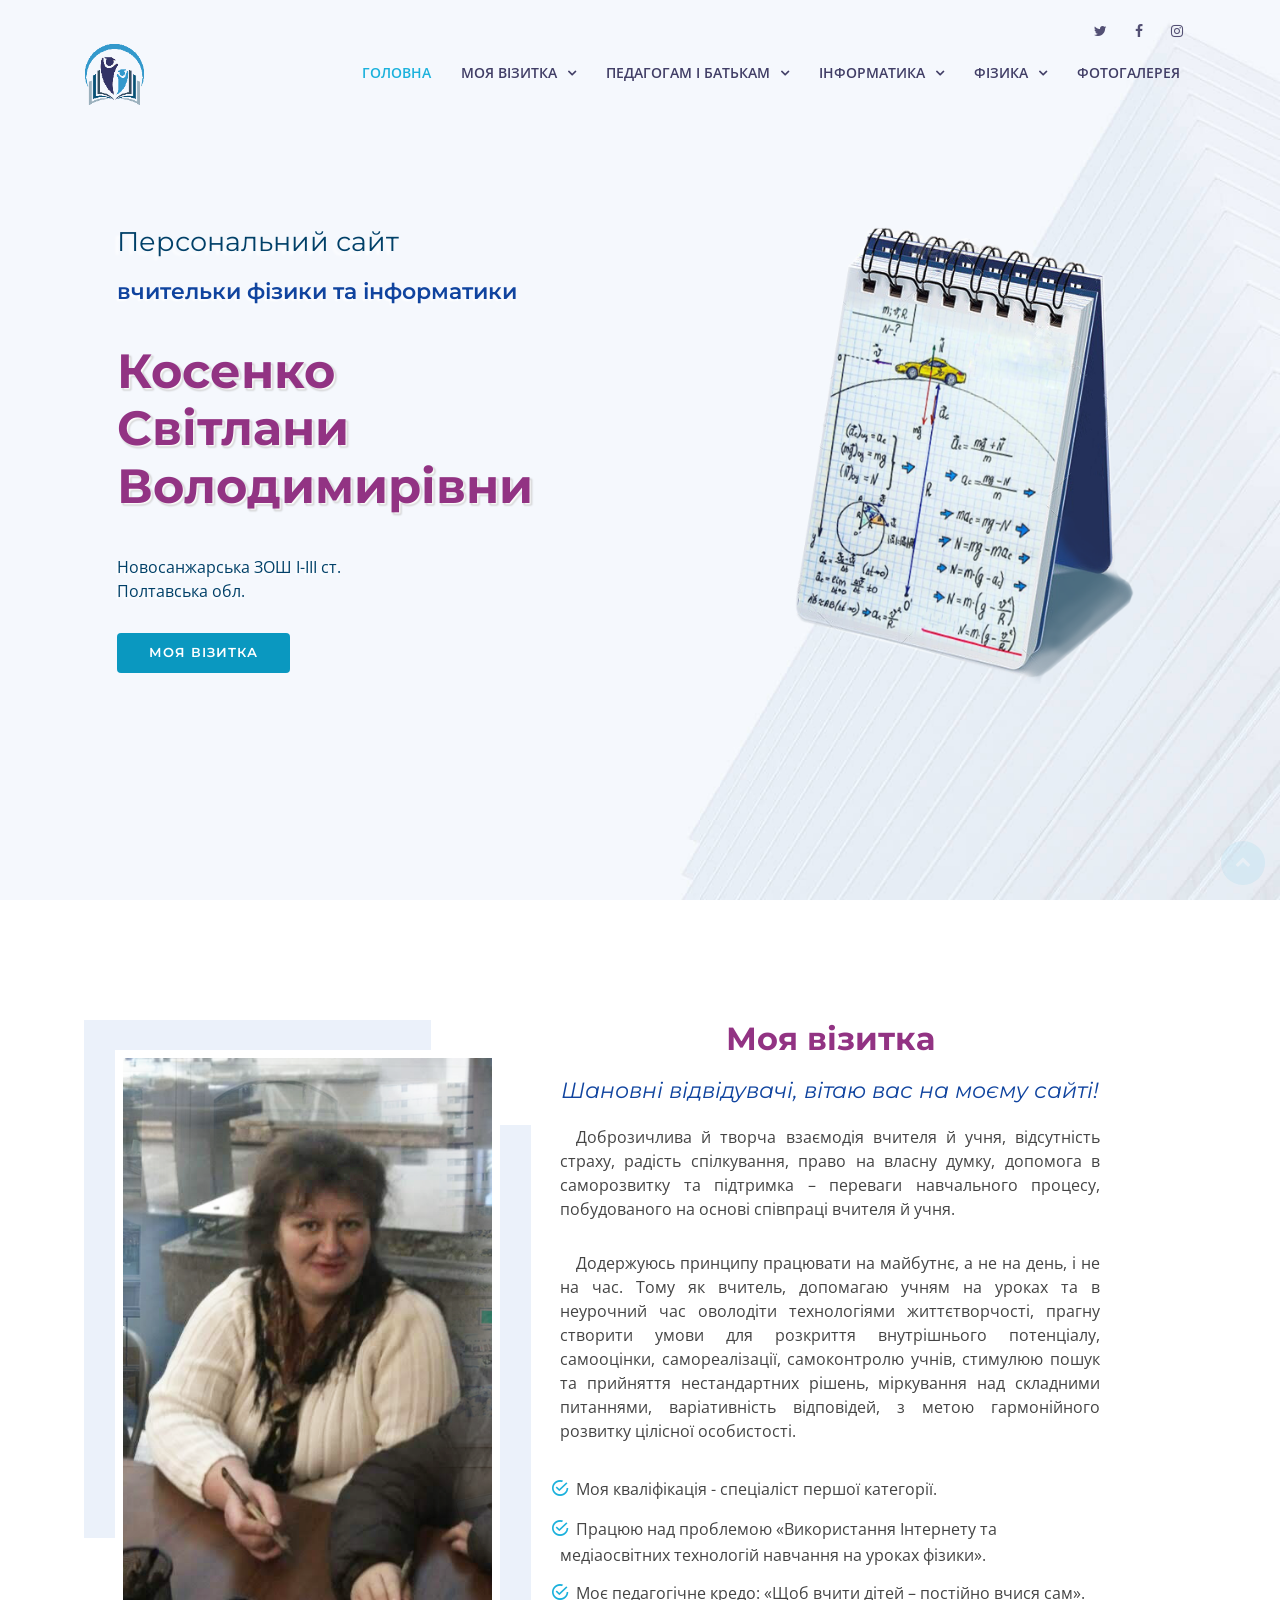
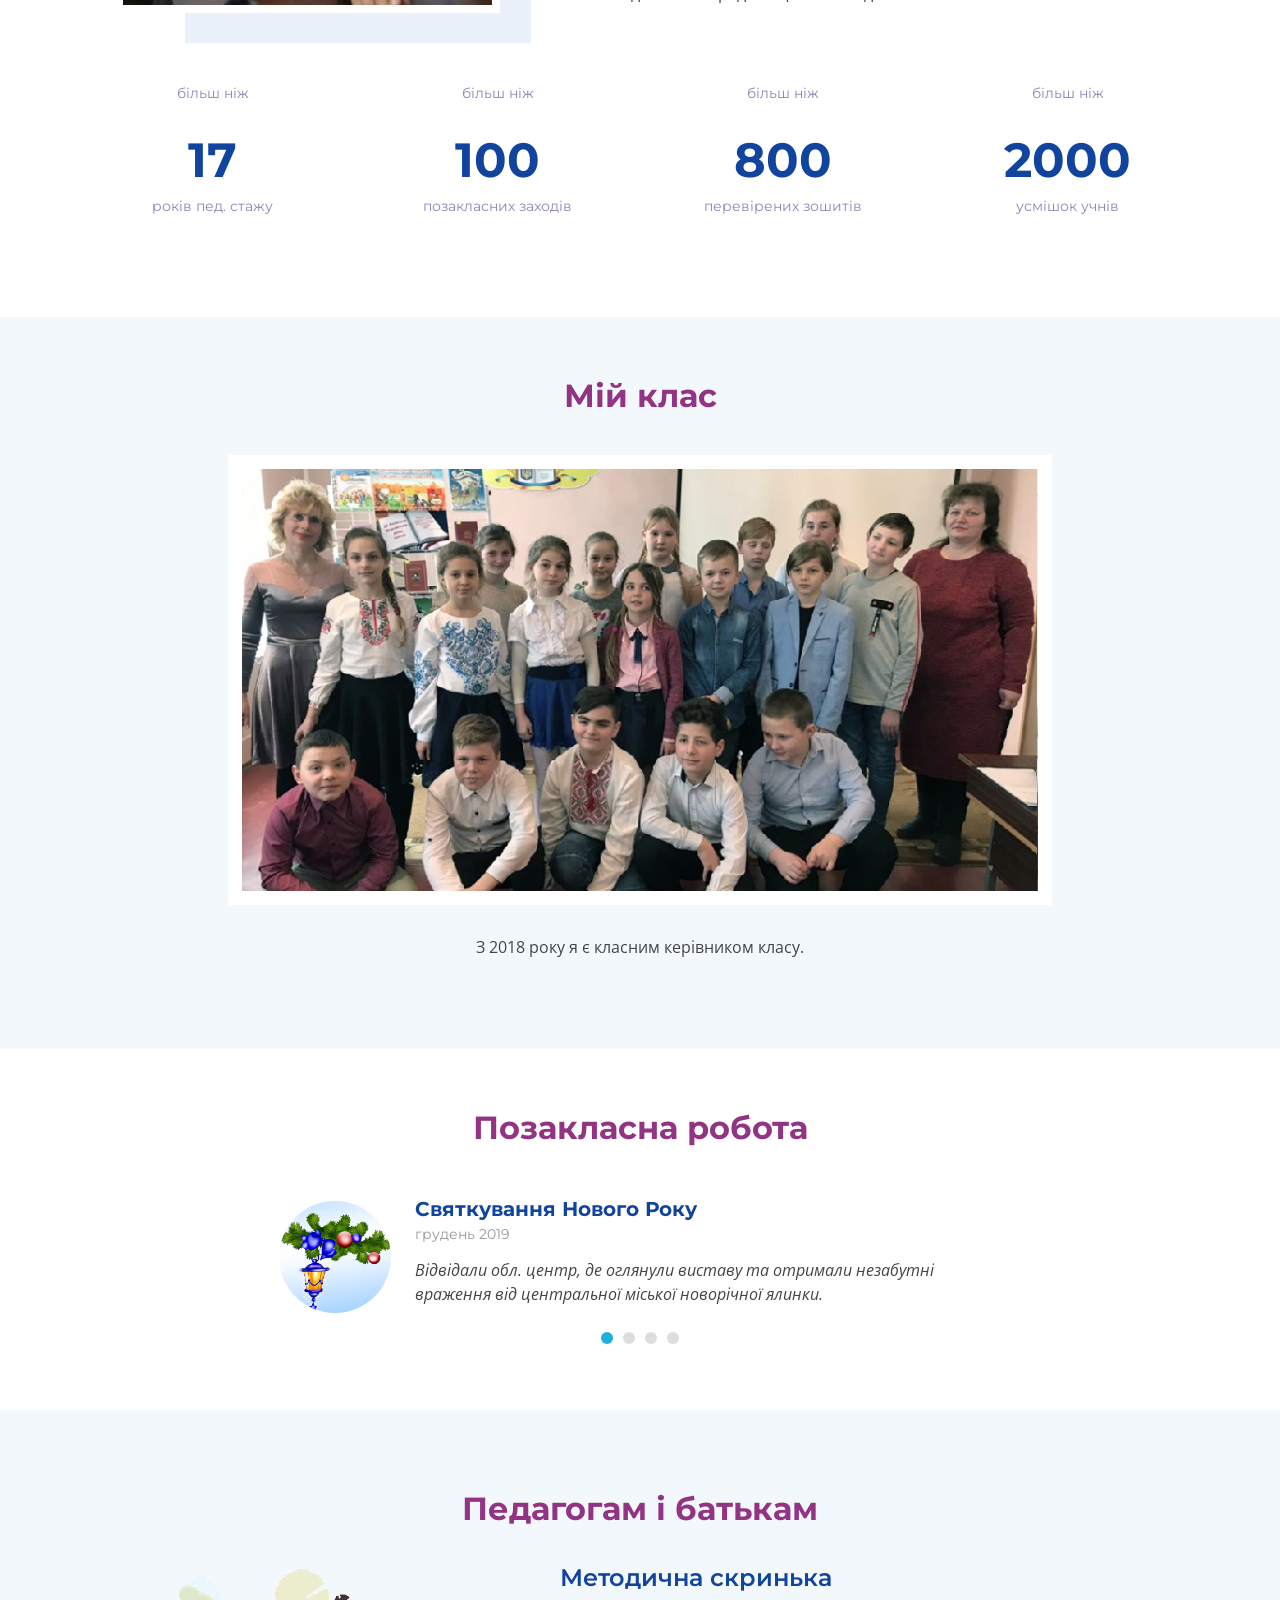
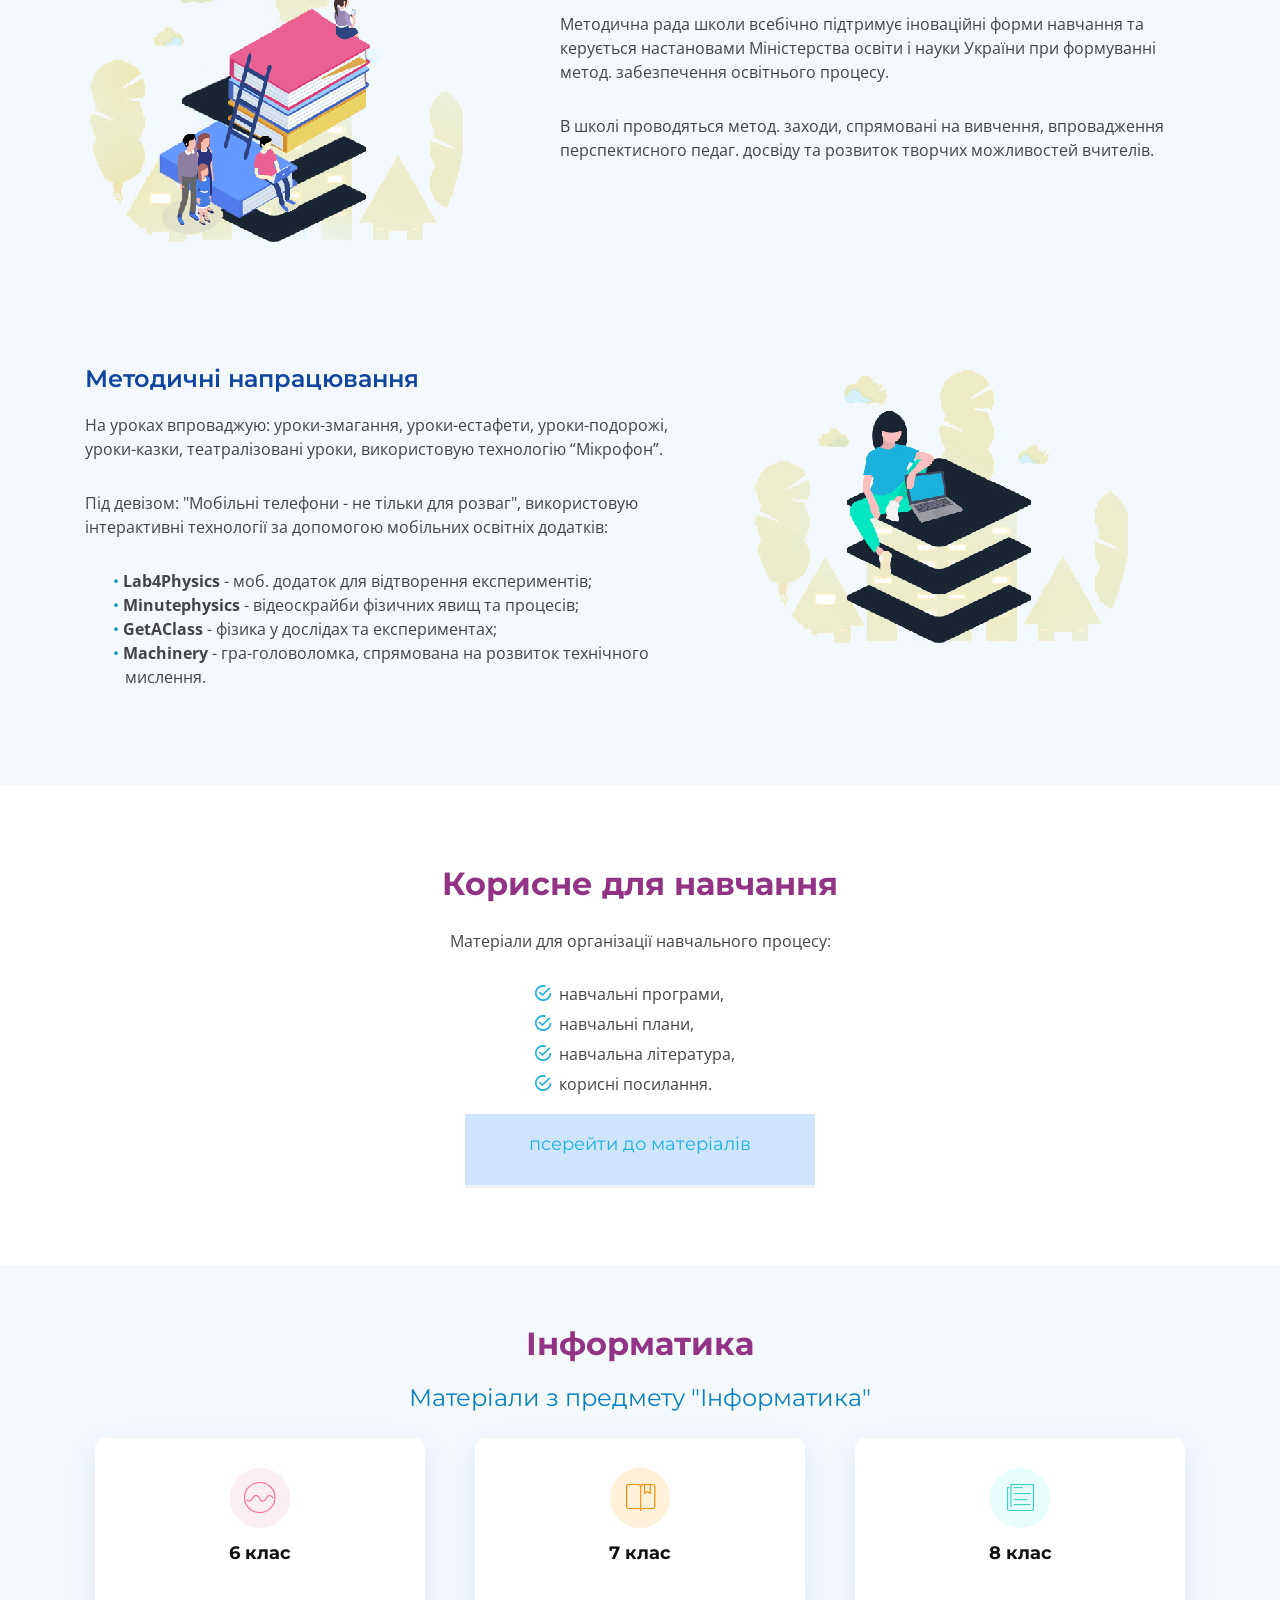
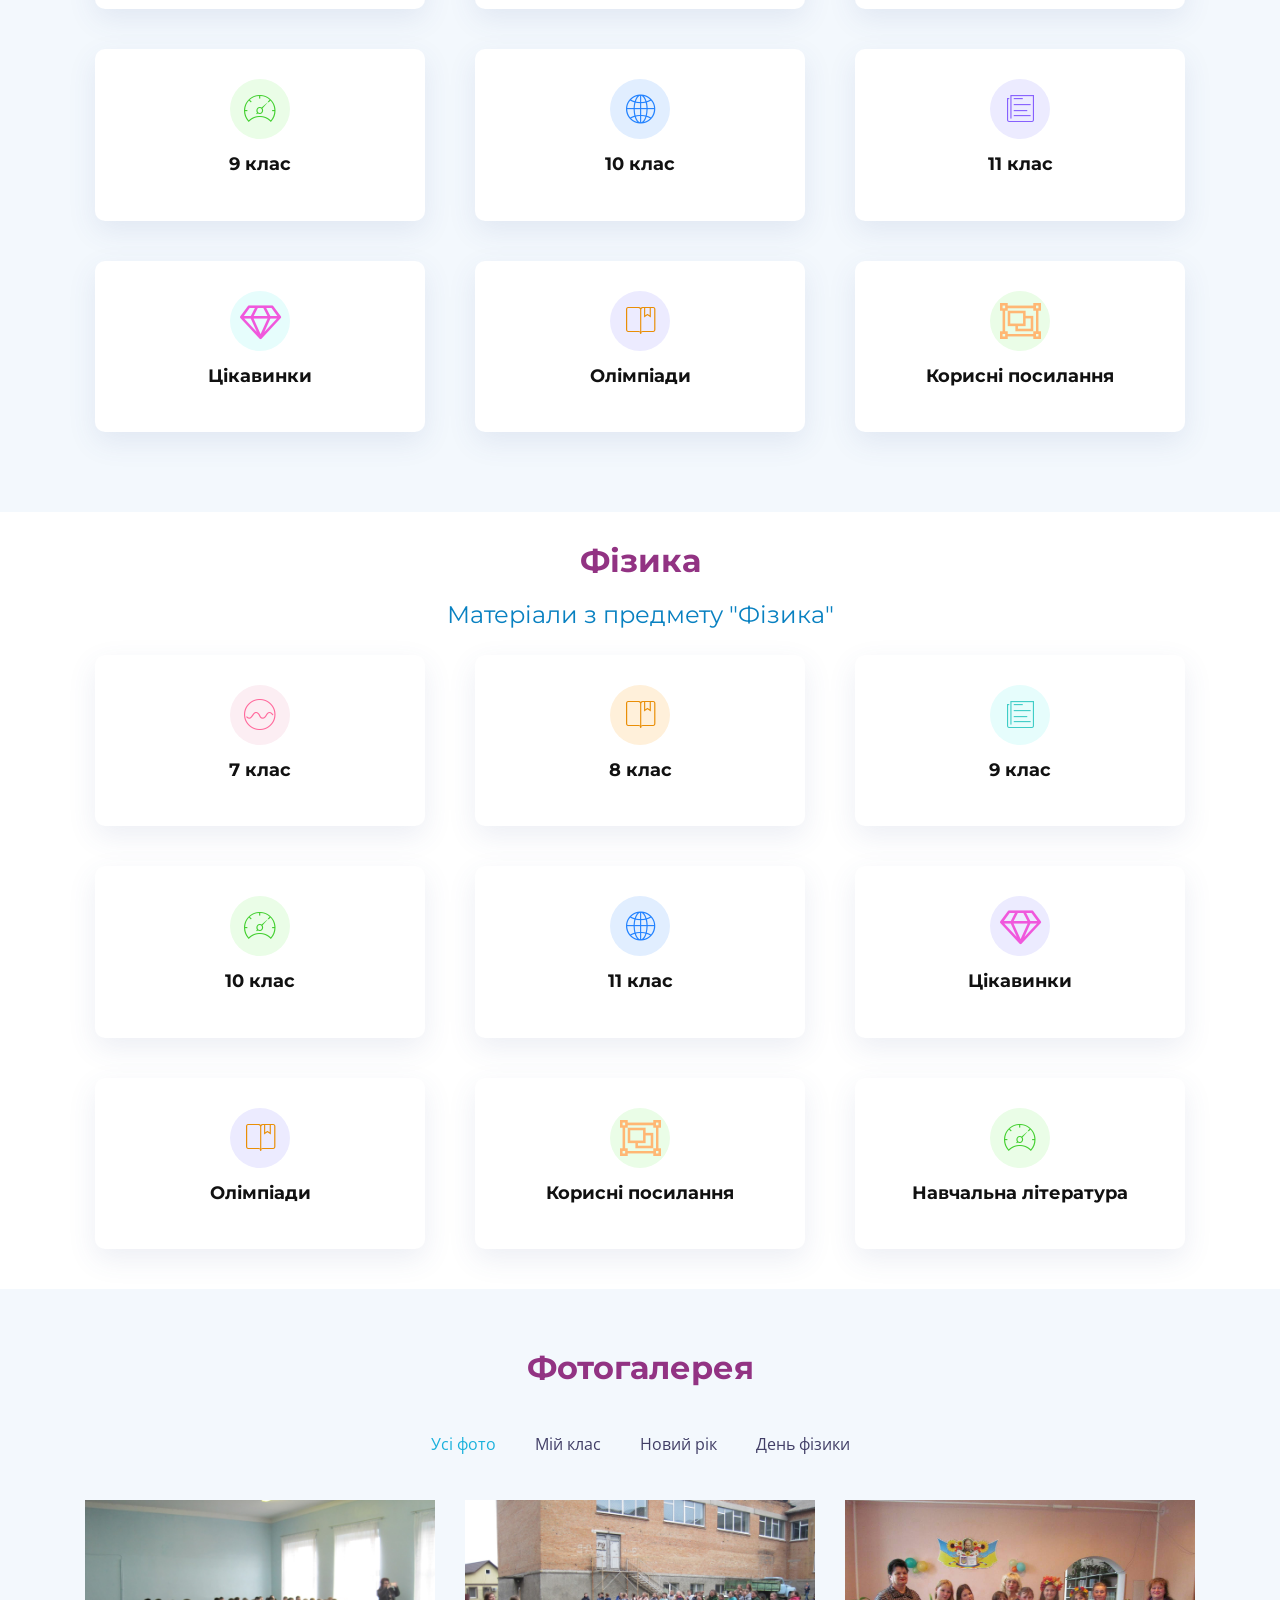
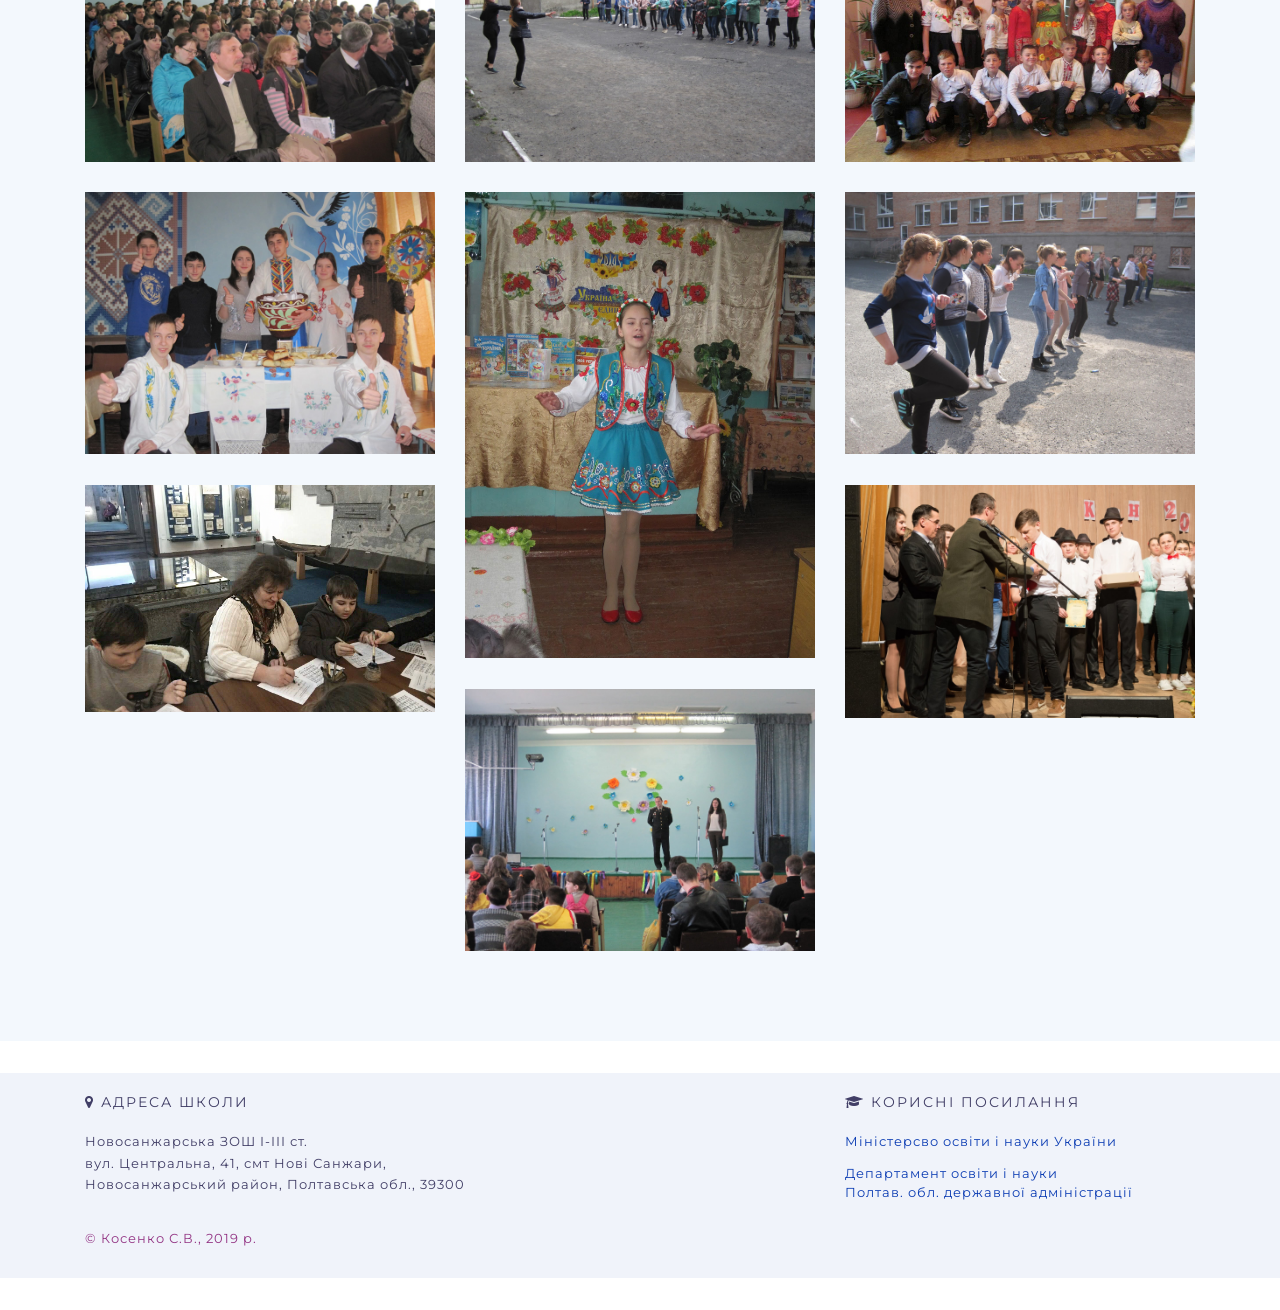
==== commit 9cb2be39: "mobile corrected" ====
--- a/index.html
+++ b/index.html
@@ -137,7 +137,7 @@
                 </div>
             </div>
 
-            <div class="col-md-6  intro-img order-md-last order-first d-flex  ">
+            <div class="col col-md-6  intro-img order-md-last order-first d-flex  ">
                 <img src="img/intro-note1.png" alt="note" class="img-fluid mx-auto my-auto">
             </div>
         </div>
@@ -155,7 +155,7 @@
         <div class="container about-content">
             <div class="row">
 
-                <div class="col-md-8 offset-md-2 col-lg-5">
+                <div class="col-md-8 offset-md-2 col-lg-5 offset-lg-0">
                     <div class="about-img">
                         <img src="img/about-kosenko.png" alt="фото Косенко С.В." class="img-fluid">
                     </div>
@@ -490,7 +490,7 @@
                         <p class="description"></p>
                     </div>
                 </div>
-                <div class="col-md-6 offset-md-3 col-lg-4 wow bounceInUp" data-wow-delay="0.2s" data-wow-duration="1.4s">
+                <div class="col-md-6 offset-md-3 col-lg-4 offset-lg-0 wow bounceInUp" data-wow-delay="0.2s" data-wow-duration="1.4s">
                     <div class="box">
                         <div class="icon" style="background: #eafde7;"><i class="fa fa-object-group" style="color: #ffb774;"></i></div>
                         <h4 class="title"><a href="/pages/informatics/links.html">Корисні посилання</a></h4>
@@ -587,7 +587,7 @@
                     </div>
                 </div>
 
-                <div class="col-md-6 offset-md-3 col-lg-4 wow bounceInUp" data-wow-delay="0.1s" data-wow-duration="1.4s">
+                <div class="col-md-6 offset-md-3 col-lg-4 offset-lg-0 wow bounceInUp" data-wow-delay="0.1s" data-wow-duration="1.4s">
                     <div class="box">
                         <div class="icon" style="background: #eafde7;"><i class="ion-ios-speedometer-outline" style="color:#41cf2e;"></i></div>
                         <h4 class="title"><a href="/pages/physics/literature.html">Навчальна література</a></h4>
--- a/css/style.css
+++ b/css/style.css
@@ -1692,7 +1692,52 @@
 
 
 @media (max-width: 574px) {
-  #footer .footer-top .social-links a {
-    margin-bottom: 25px;
-  }
+
+    #intro .intro-info h2 {
+        margin-bottom: 15px;
+        padding-top: 5px;
+        font-size: 23px;
+    }
+
+    #intro .intro-info h4 {
+        margin: 0;
+        padding: 0;
+        font-size: 18px;
+    }
+
+    #intro .intro-info h3 {
+        margin: 0;
+        padding-top: 0px;
+        padding-bottom: 5px;
+        font-size: 17px;
+    }
+
+    #intro .intro-info {
+        text-align: center;
+        padding-top: 10px;
+    }
+
+    #intro .img-fluid {
+        width: 55%;
+    }
+
+    #intro .intro-info p {
+        margin: 0 0 20px 0;
+    }
+
+    #about .about-img img {
+        width: auto;
+    }
+
+    #about .about-content h2 {
+        font-size: 1.6em;
+    }
+    #about .about-content h3{
+        font-size: 1em;
+    }
+
+
+
+
+
 }
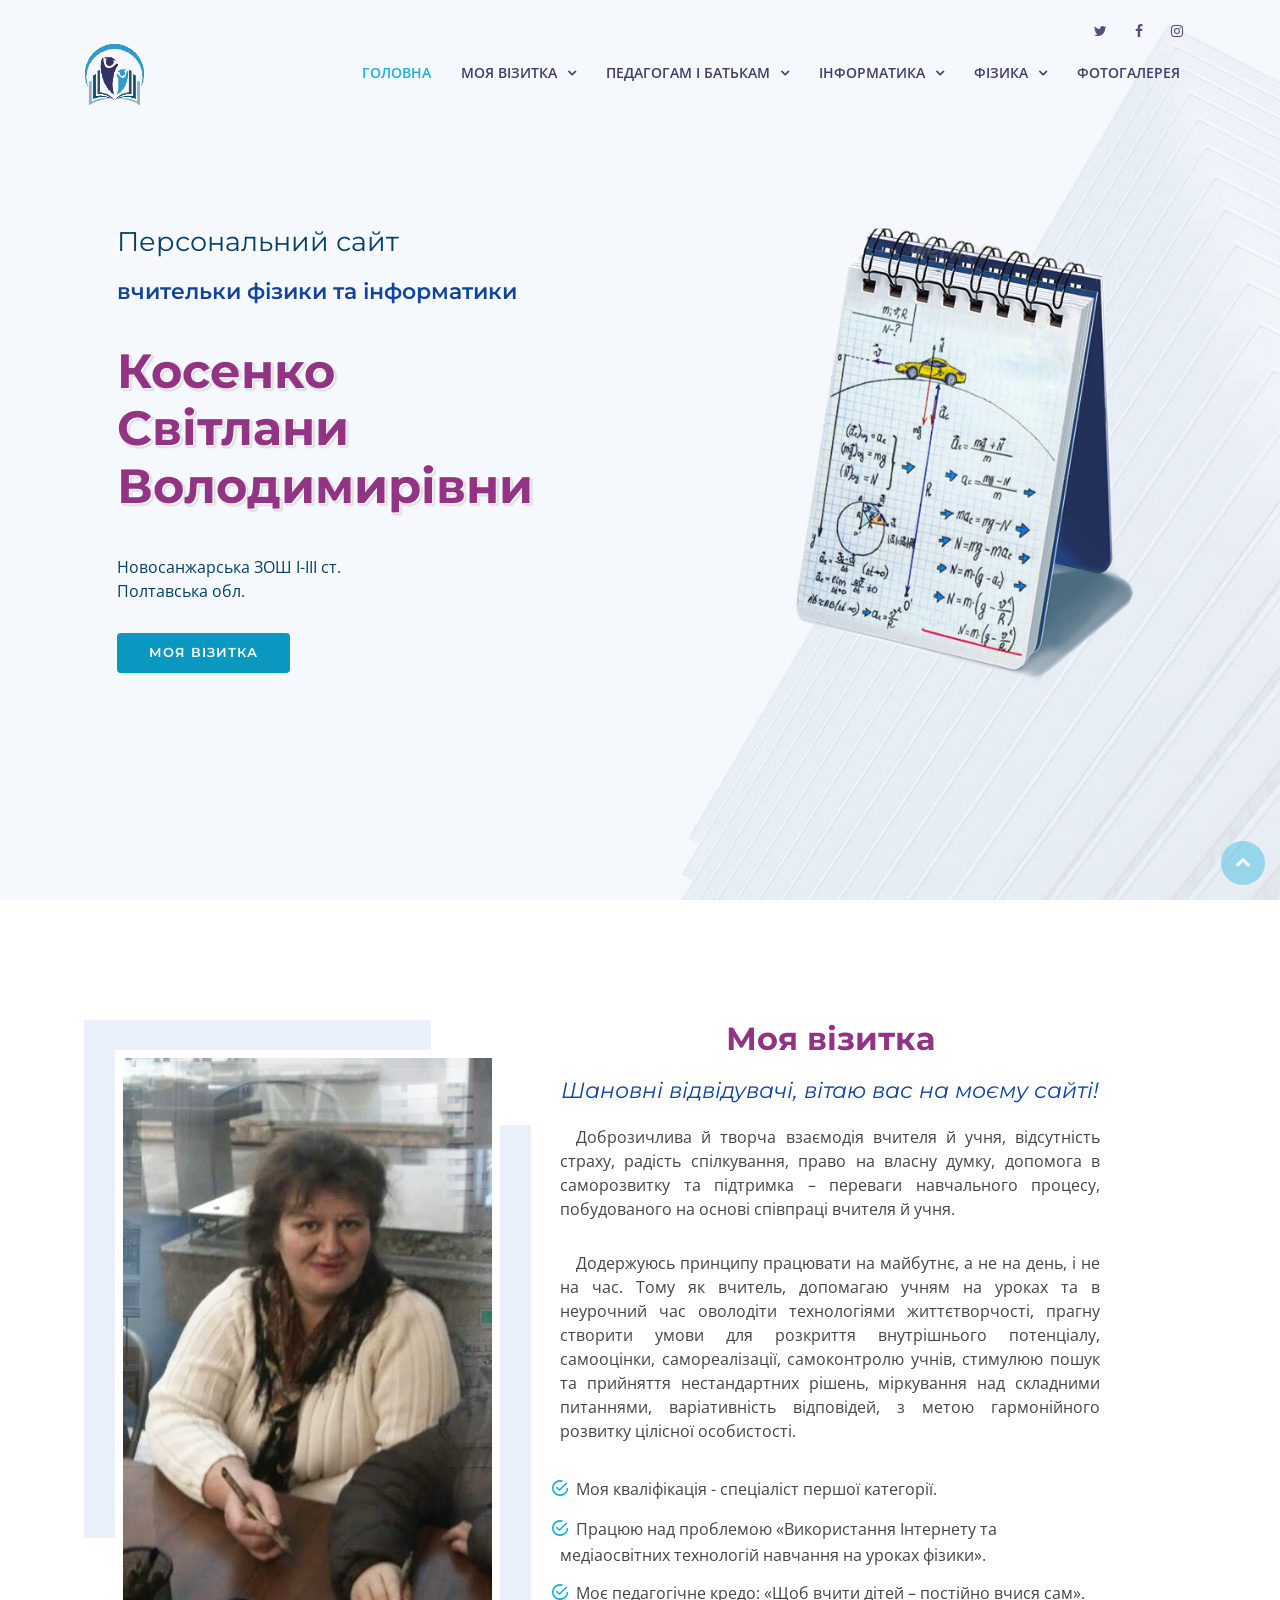
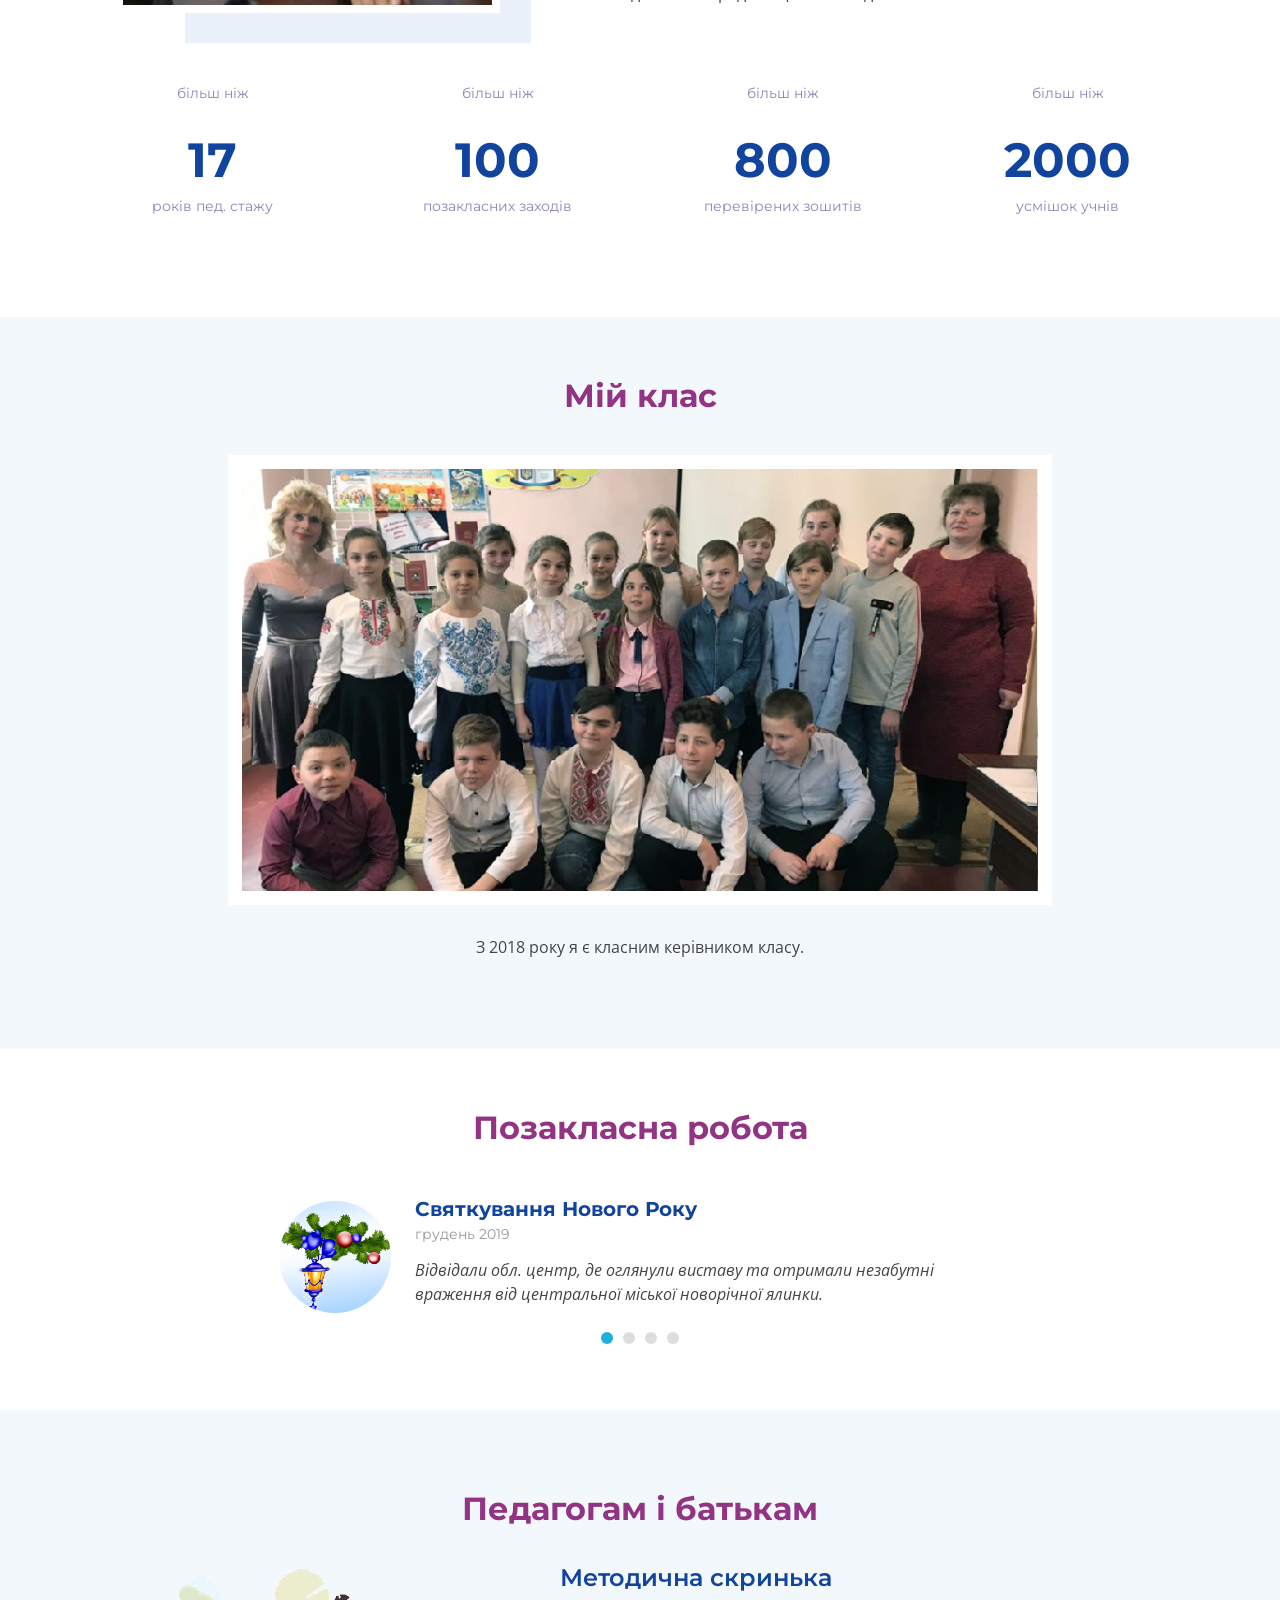
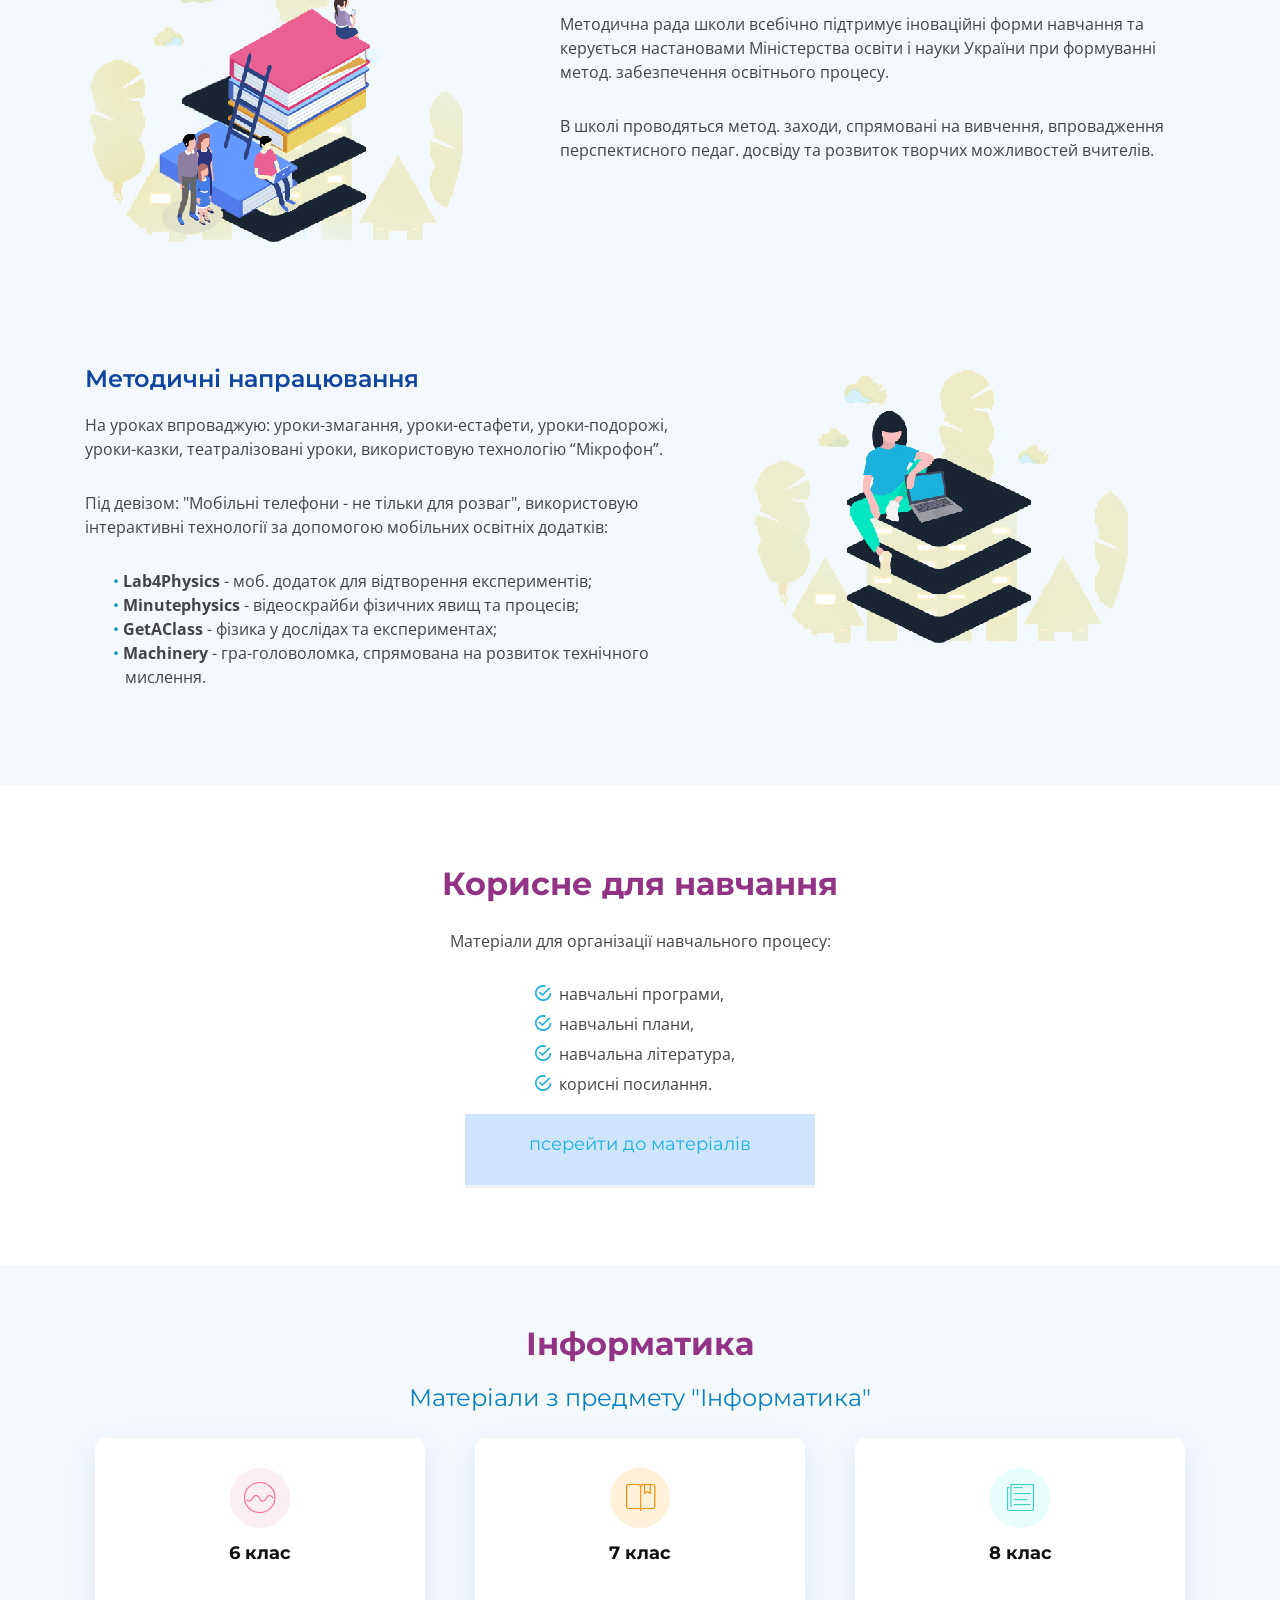
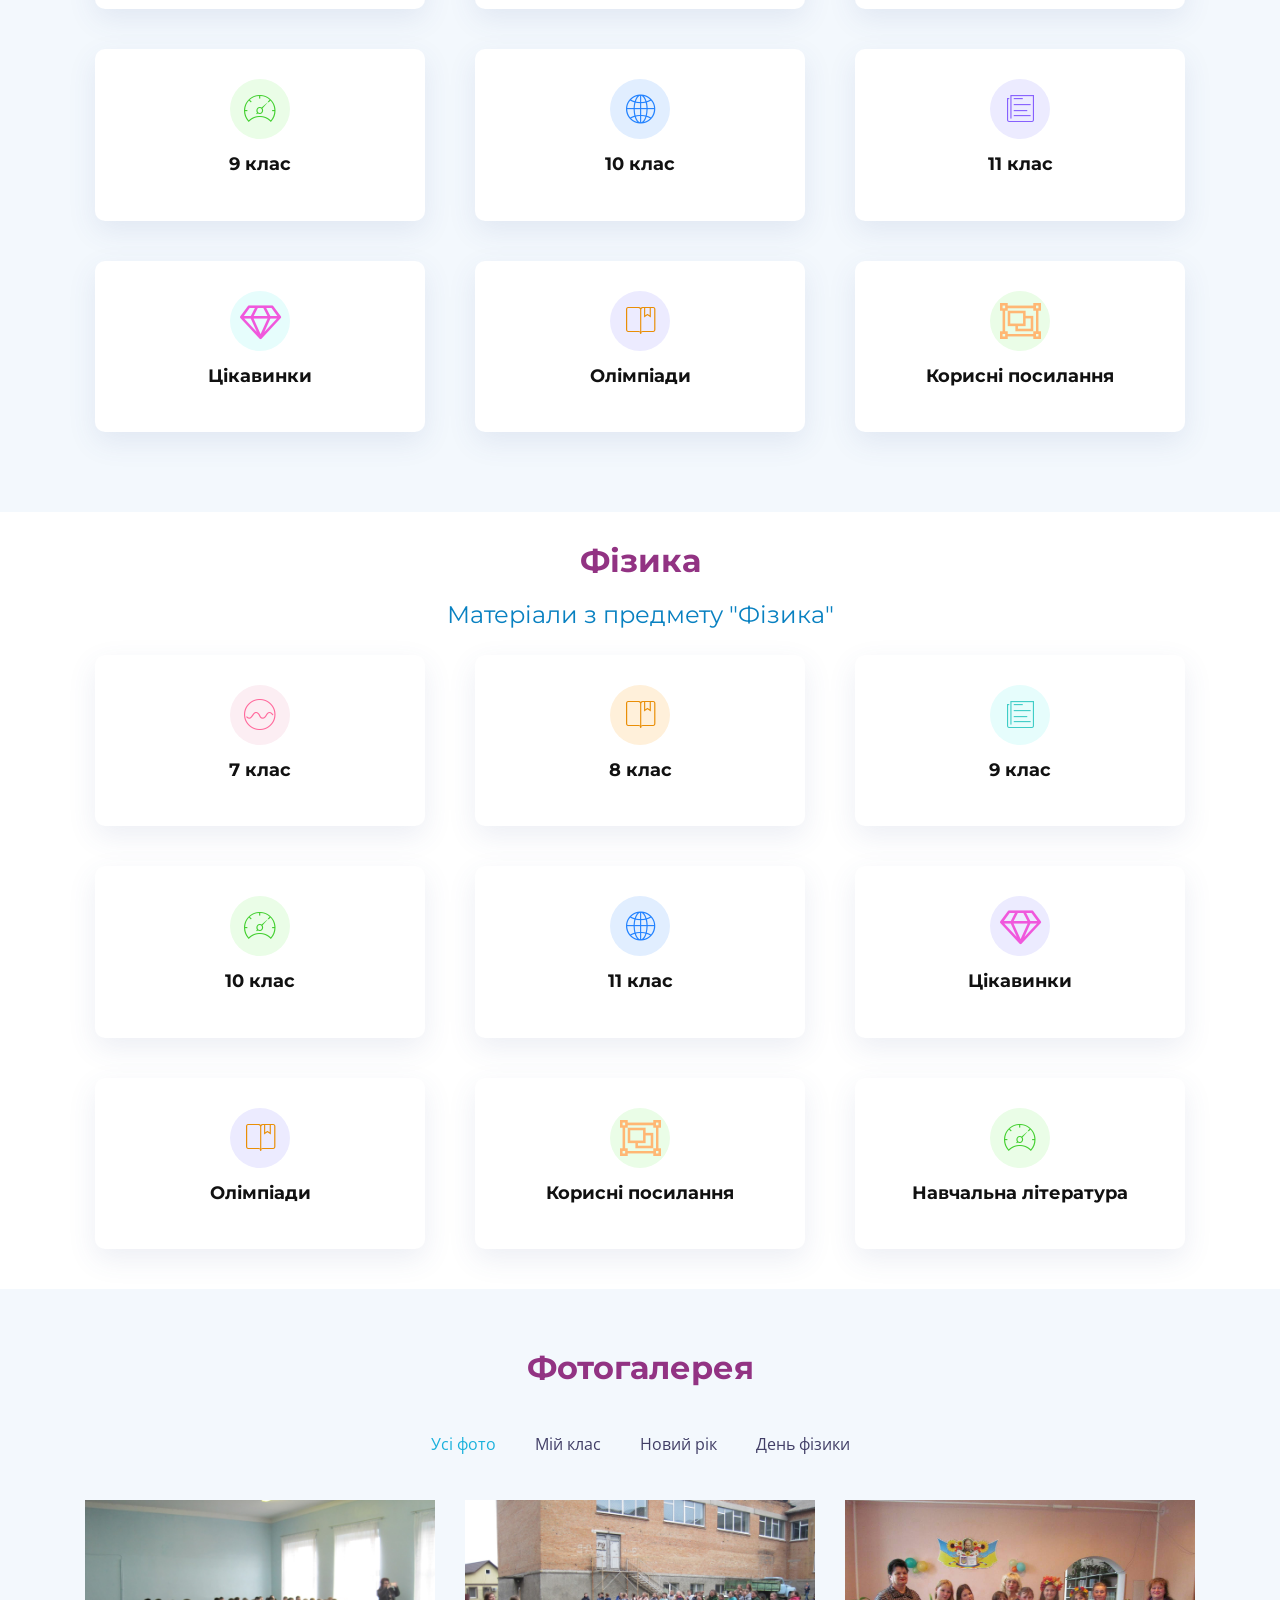
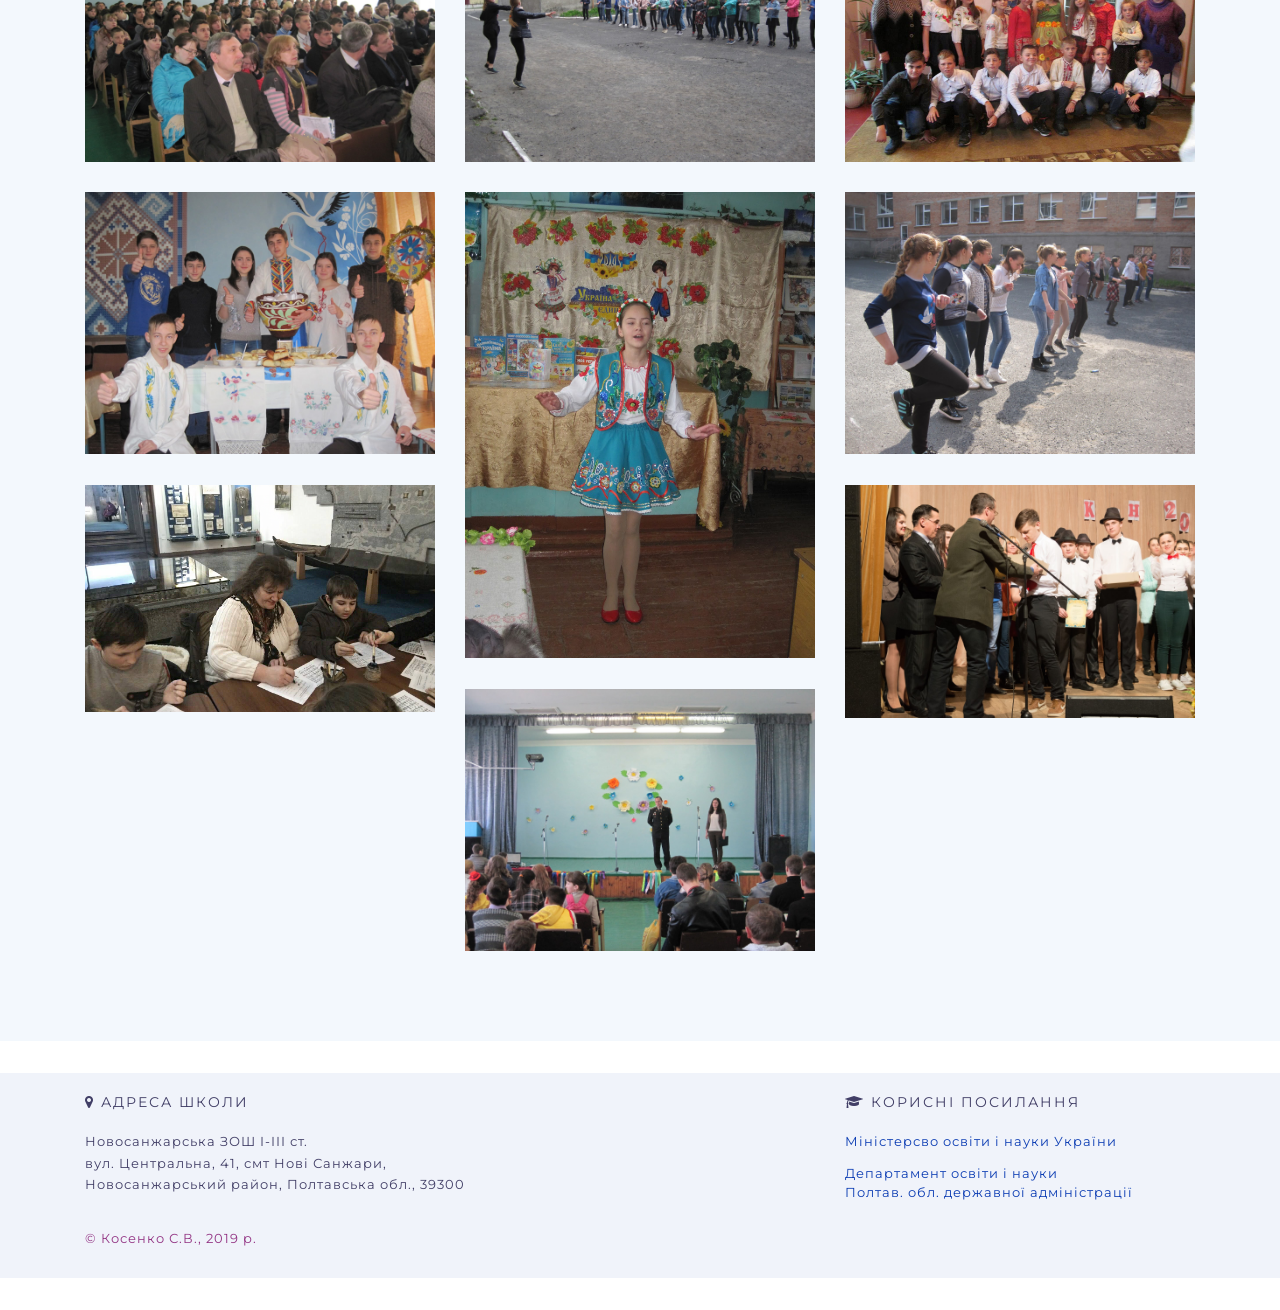
==== commit 30363604: "update meta" ====
--- a/index.html
+++ b/index.html
@@ -4,7 +4,7 @@
     <meta charset="utf-8">
     <title>Сайт вчительки Косенко С.В.</title>
     <meta content="width=device-width, initial-scale=1.0" name="viewport">
-    <meta content="школа,персональний сайт,вчитель,фізика,інформатика,Новосанжарська школа,Новосанжарський район, Полтавська область" name="keywords">
+    <meta content="школа,персональний сайт,вчитель,Косенко Світлана,фізика,інформатика,Новосанжарська школа,Новосанжарський район, Полтавська область" name="keywords">
     <meta content="Персональний сайт Косенко Світлани Володимирівни - вчителя фізики та інформатики Новосанжарської ЗОШ І-ІІІ ступенів  Новосанжарської районної ради Полтавської області " name="description">
 
     <!-- Favicons -->
--- a/css/style.css
+++ b/css/style.css
@@ -1688,6 +1688,13 @@
     bottom: 15px;
 }
 
+    #faq {
+        padding: 15px 0;
+    }
+    #my-class {
+        padding: 25px 0;
+    }
+
 }
 
 
@@ -1736,8 +1743,27 @@
         font-size: 1em;
     }
 
-
-
-
-
+    #physics h4 {
+        font-size: 20px;
+    }
+    #information h4 {
+        font-size: 20px
+    }
+    .section-header h3 {
+        font-size: 32px;
+    }
+    #adults .img-fluid {
+        width: 60%;
+    }
+
+    #about .counters span {
+        font-size: 30px;
+    }
+
+    #faq {
+        padding: 15px 0;
+    }
+    #my-class {
+        padding: 35px 0;
+    }
 }
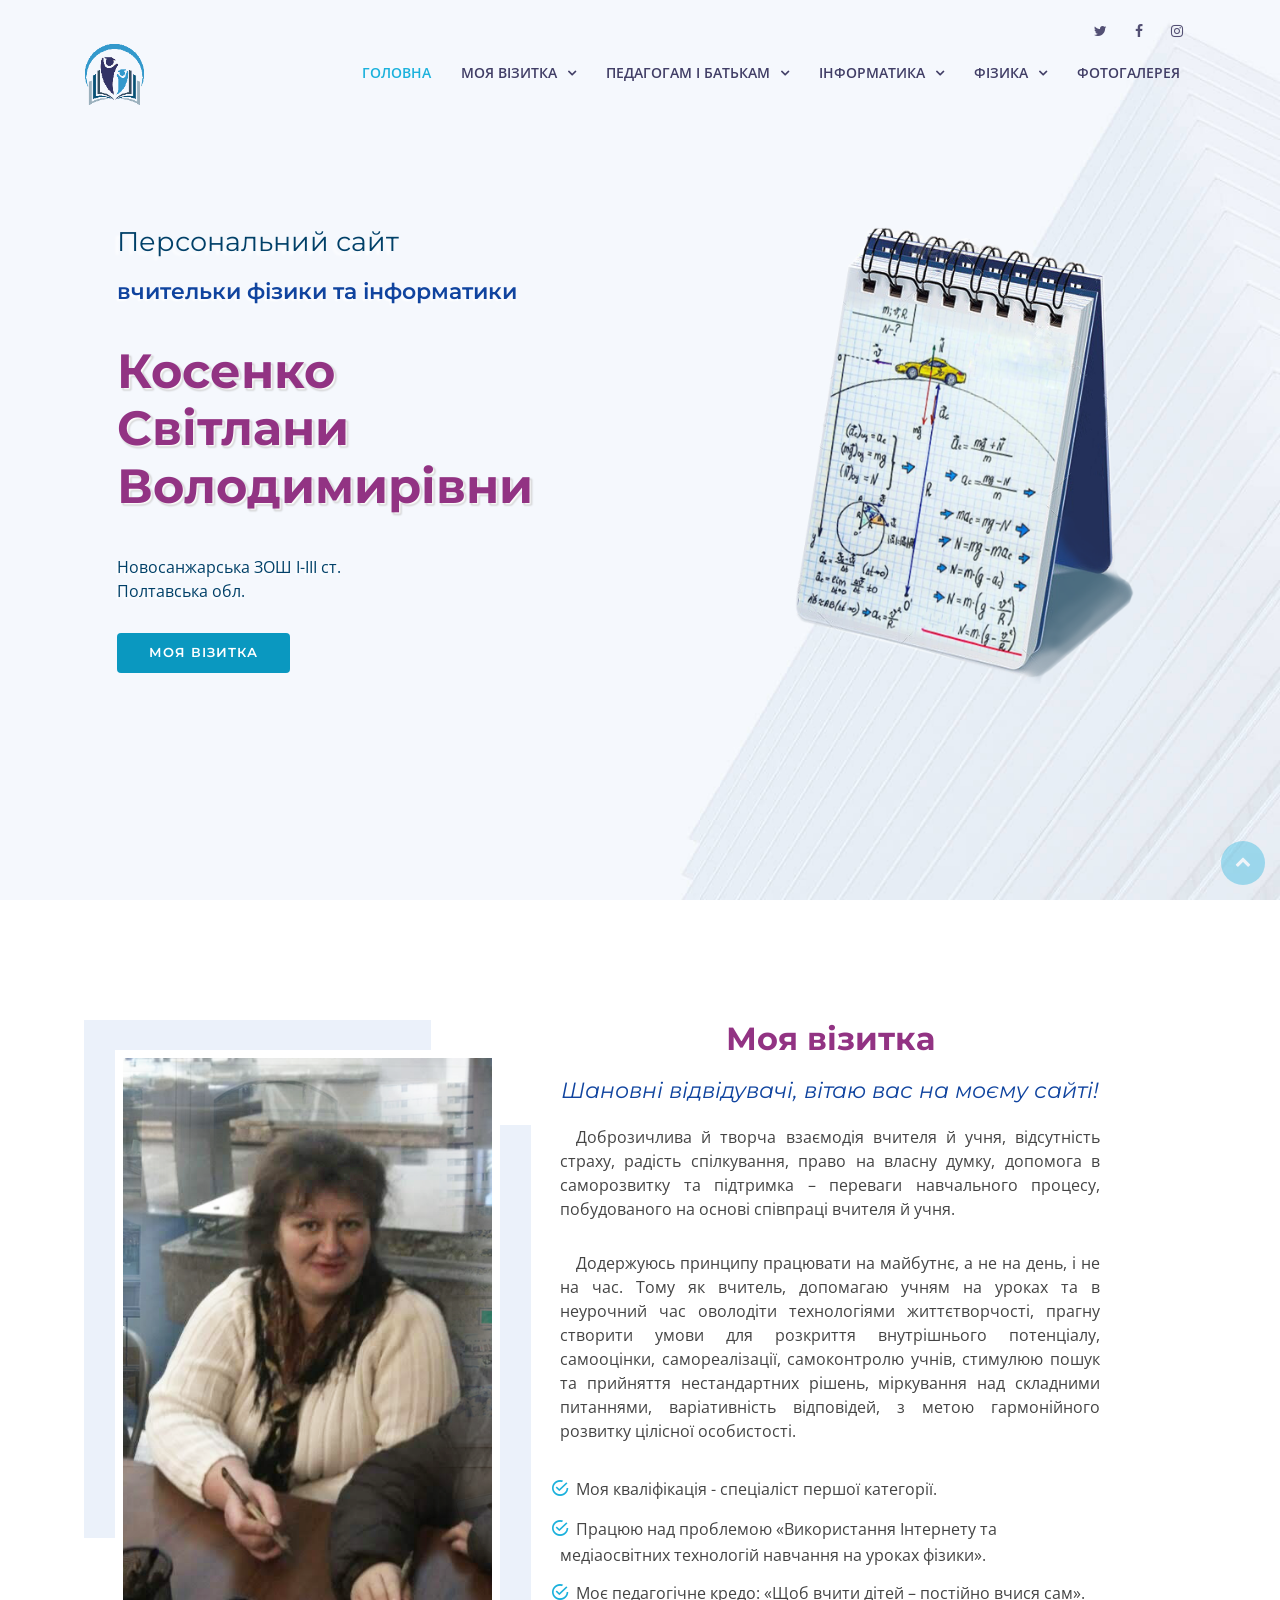
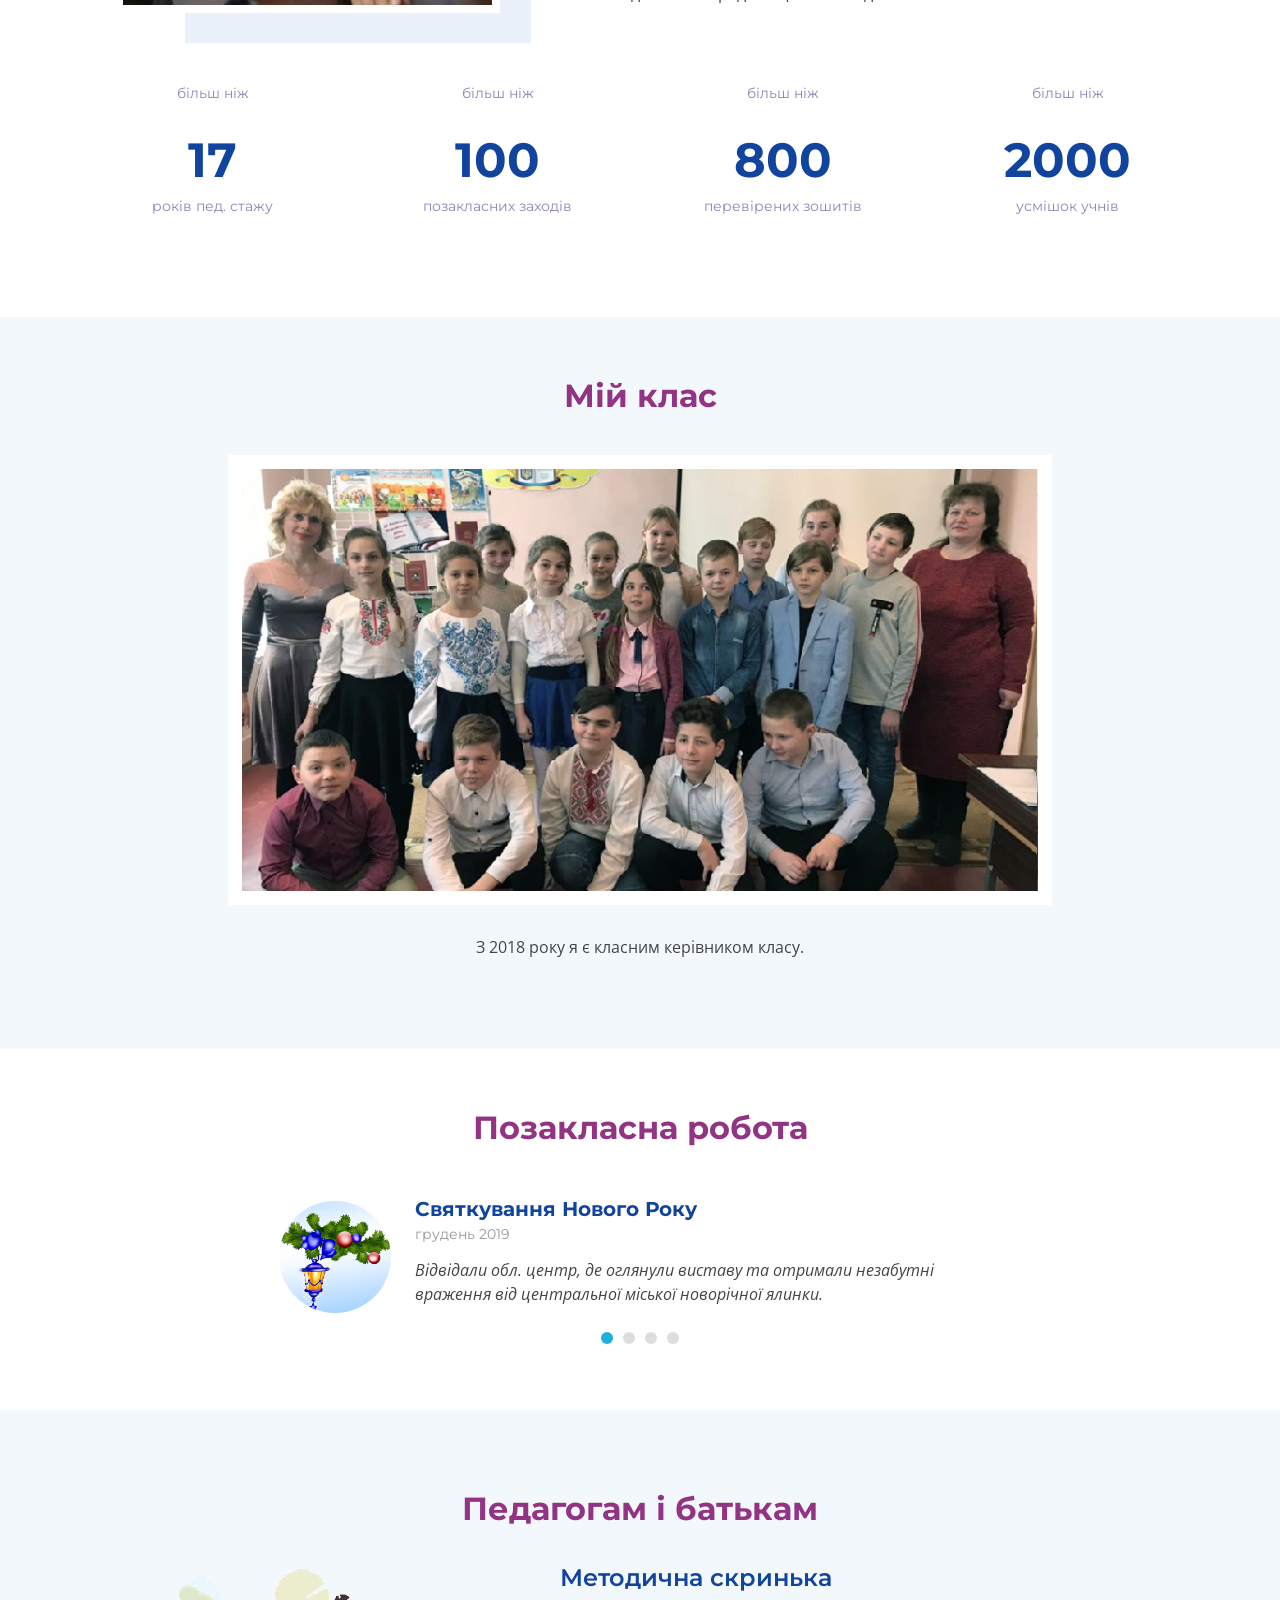
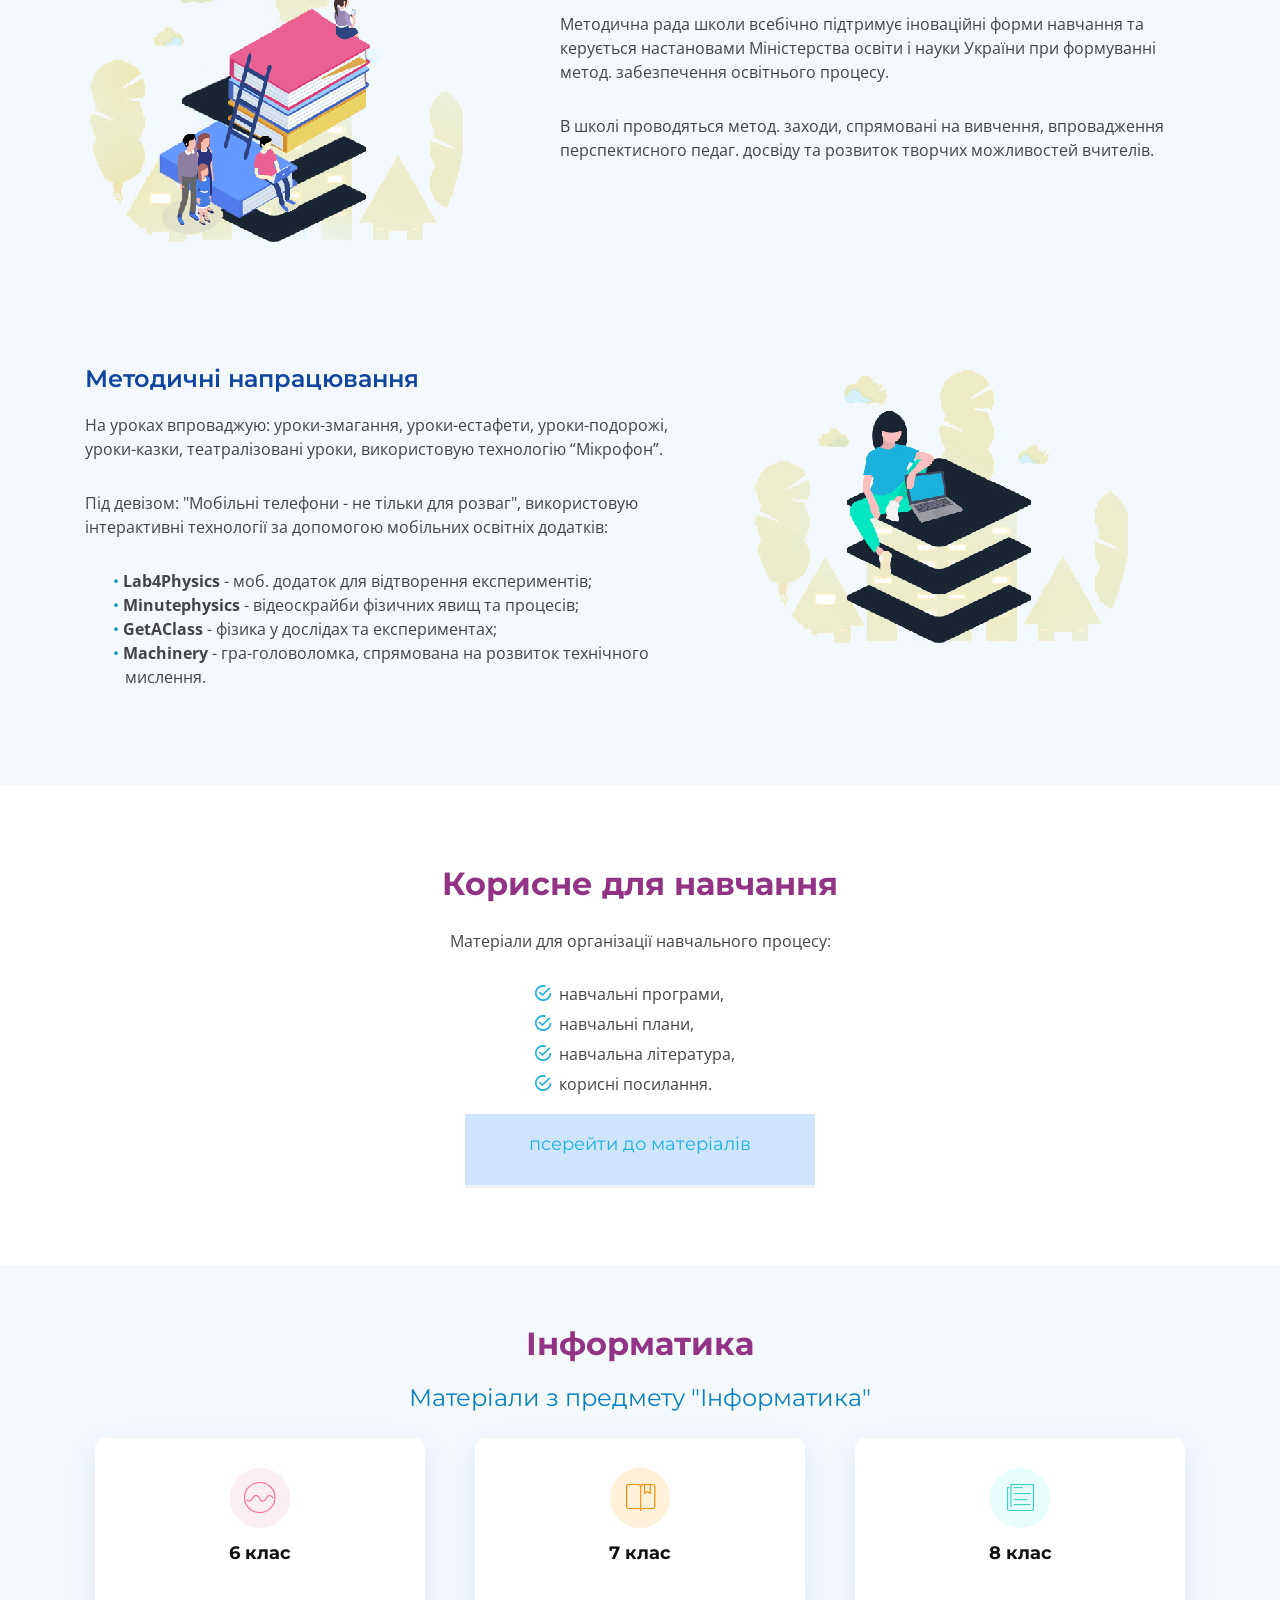
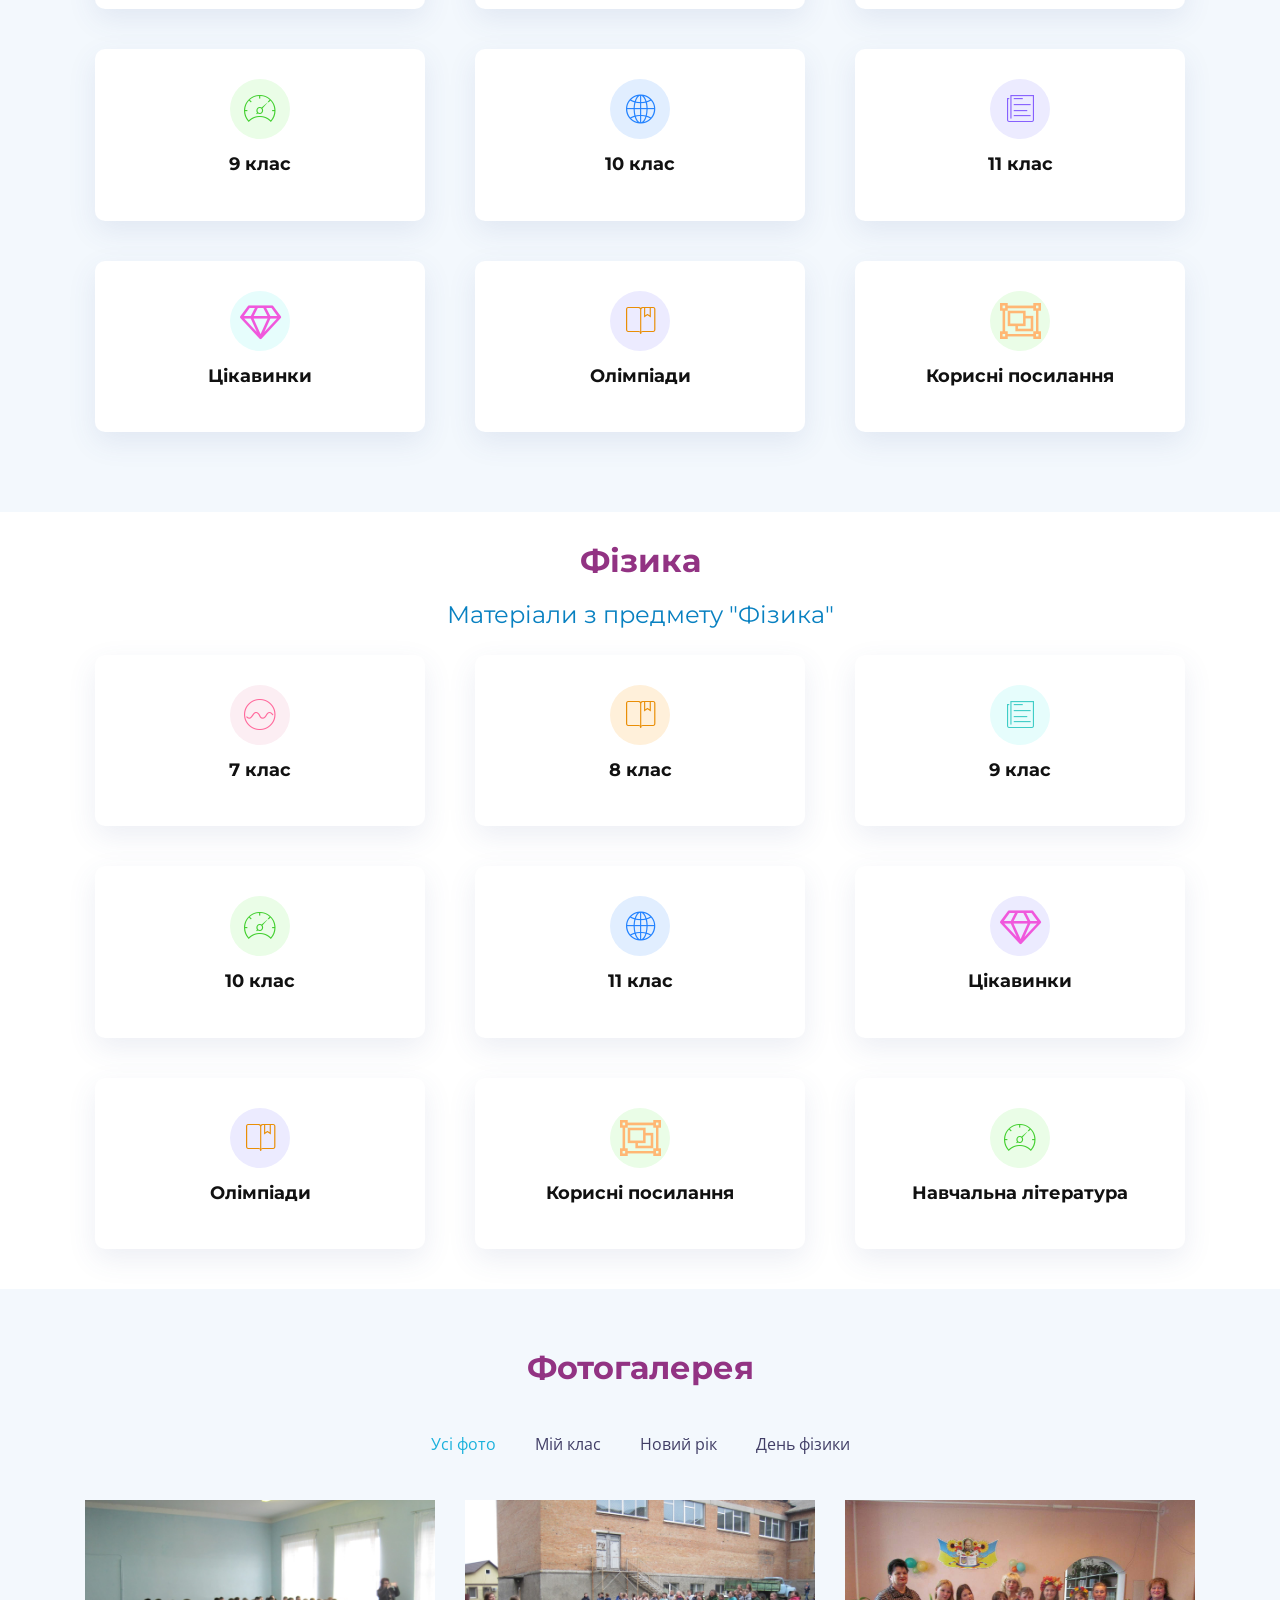
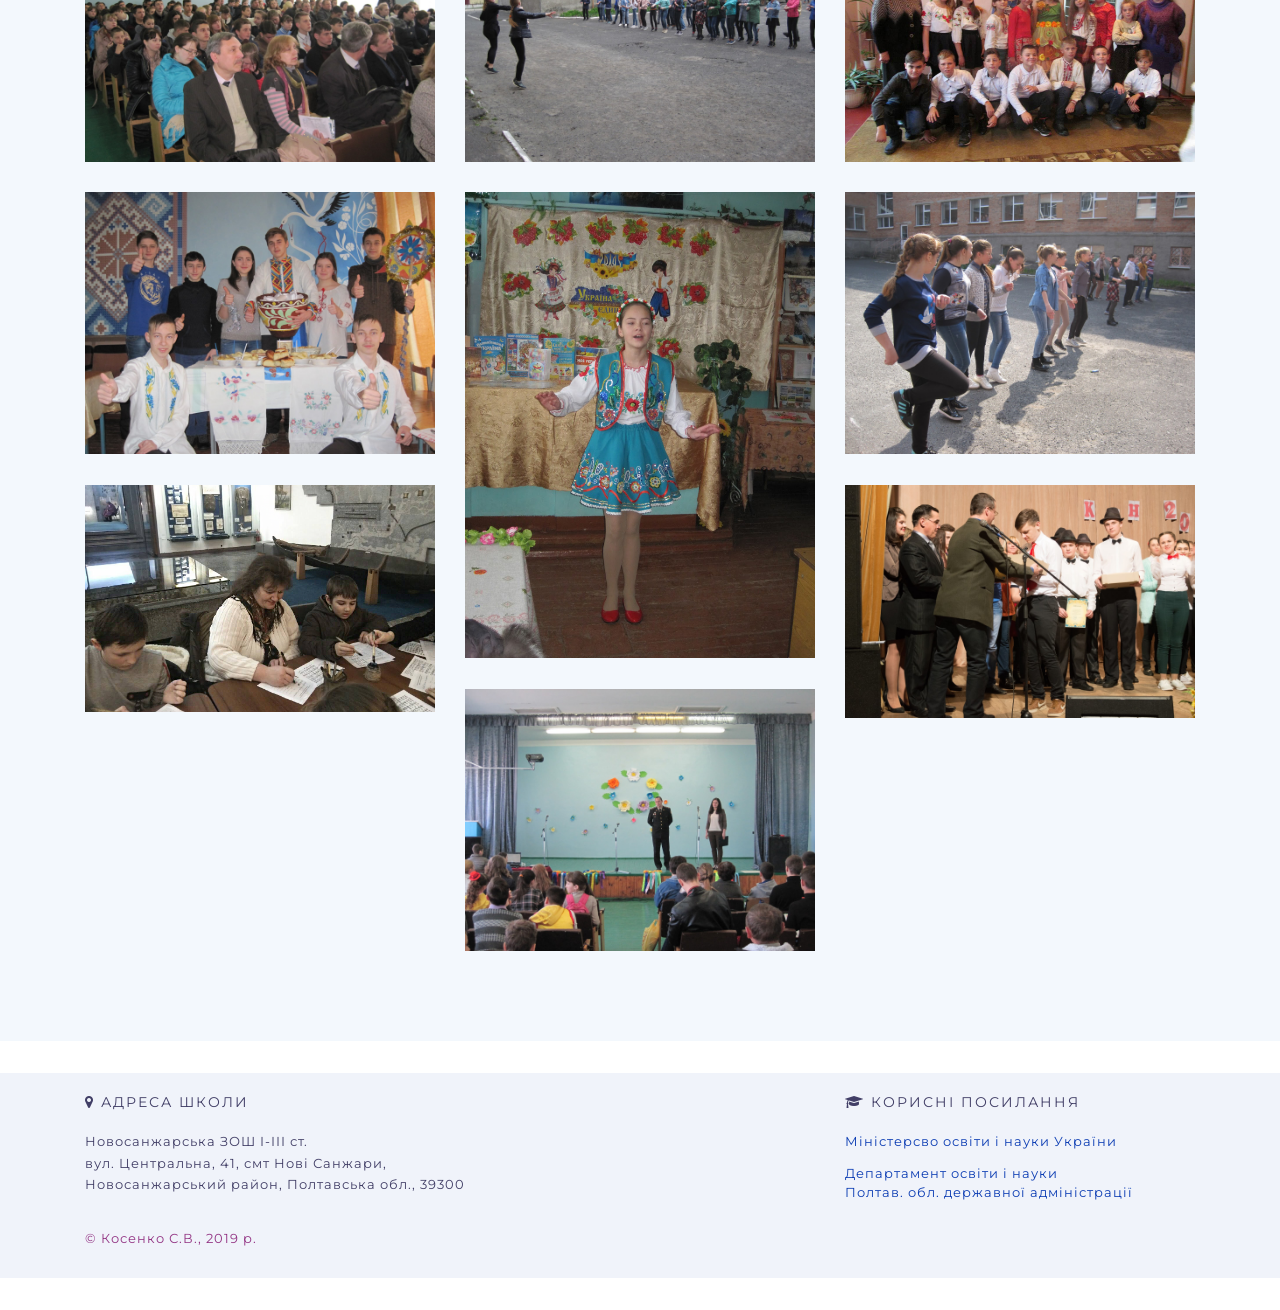
==== commit 0c363ff0: "meta -open graph" ====
--- a/index.html
+++ b/index.html
@@ -1,12 +1,19 @@
 <!DOCTYPE html>
-<html lang="uk">
+<html  prefix="og: http://ogp.me/ns#" lang="uk">
 <head>
     <meta charset="utf-8">
     <title>Сайт вчительки Косенко С.В.</title>
     <meta content="width=device-width, initial-scale=1.0" name="viewport">
-    <meta content="школа,персональний сайт,вчитель,Косенко Світлана,фізика,інформатика,Новосанжарська школа,Новосанжарський район, Полтавська область" name="keywords">
-    <meta content="Персональний сайт Косенко Світлани Володимирівни - вчителя фізики та інформатики Новосанжарської ЗОШ І-ІІІ ступенів  Новосанжарської районної ради Полтавської області " name="description">
-
+    <meta name="keywords" content="Kosenko, Косенко Світлана, Персональний сайт вчителя фізики таінформатики, Новосанжарська школа">
+    <meta name="description" content="Персональний сайт вчителя фізики та інформатики Косенко Світлани Володимирівни" >
+    <!--  Open Graph-->
+    <meta property="og:title" content="Сайт вчителя фізики та інформатики" />
+    <meta property="og:type" content="website" />
+    <meta property="og:description" content="Персональний сайт вчителя фізики та інформатики Косенко С.В." />
+    <meta property="og:url" content="https://s-kosenko.github.io" />
+    <meta property="og:site_name" content="s-kosenko.github.io" />
+    <meta property="og:locate" content="ua_Ua" />
+    
     <!-- Favicons -->
     <link href="img/favicon.png" rel="icon">
     <link href="img/apple-touch-icon.png" rel="apple-touch-icon">
--- a/css/style.css
+++ b/css/style.css
@@ -1247,128 +1247,6 @@
 
 
 
-
-/*!* Team Section*/
-/*--------------------------------*!*/
-
-/*#team {*/
-/*  padding: 60px 0;*/
-/*}*/
-
-/*#team .member {*/
-/*  text-align: center;*/
-/*  margin-bottom: 20px;*/
-/*  position: relative;*/
-/*  overflow: hidden;*/
-/*}*/
-
-/*#team .member .member-info {*/
-/*  display: -webkit-box;*/
-/*  display: -webkit-flex;*/
-/*  display: -ms-flexbox;*/
-/*  display: flex;*/
-/*  -webkit-box-pack: center;*/
-/*  -webkit-justify-content: center;*/
-/*  -ms-flex-pack: center;*/
-/*  justify-content: center;*/
-/*  -webkit-box-align: center;*/
-/*  -webkit-align-items: center;*/
-/*  -ms-flex-align: center;*/
-/*  align-items: center;*/
-/*  position: absolute;*/
-/*  bottom: 0;*/
-/*  left: 0;*/
-/*  right: 0;*/
-/*  transition: 0.2s;*/
-/*  padding: 15px 0;*/
-/*  background: rgba(29, 28, 41, 0.6);*/
-/*}*/
-
-/*#team .member .member-info-content {*/
-/*  transition: margin 0.2s;*/
-/*  height: 40px;*/
-/*  transition: height 0.4s;*/
-/*}*/
-
-/*#team .member:hover .member-info {*/
-/*  transition: 0.4s;*/
-/*}*/
-
-/*#team .member:hover .member-info-content {*/
-/*  height: 80px;*/
-/*}*/
-
-/*#team .member h4 {*/
-/*  font-weight: 700;*/
-/*  margin-bottom: 2px;*/
-/*  font-size: 18px;*/
-/*  color: #fff;*/
-/*}*/
-
-/*#team .member span {*/
-/*  font-style: italic;*/
-/*  display: block;*/
-/*  font-size: 13px;*/
-/*  color: #fff;*/
-/*}*/
-
-/*#team .member .social {*/
-/*  margin-top: 15px;*/
-/*}*/
-
-/*#team .member .social a {*/
-/*  transition: none;*/
-/*  color: #fff;*/
-/*}*/
-
-/*#team .member .social a:hover {*/
-/*  color: #1bb1dc;*/
-/*}*/
-
-/*#team .member .social i {*/
-/*  font-size: 18px;*/
-/*  margin: 0 2px;*/
-/*}*/
-
-/*!* Clients Section*/
-/*--------------------------------*!*/
-
-/*#clients {*/
-/*  padding: 60px 0;*/
-/*}*/
-
-/*#clients img {*/
-/*  max-width: 80%;*/
-/*  opacity: 0.5;*/
-/*  transition: 0.3s;*/
-/*  padding: 15px 0;*/
-/*}*/
-
-/*#clients img:hover {*/
-/*  opacity: 1;*/
-/*}*/
-
-/*#clients .owl-nav,*/
-/*#clients .owl-dots {*/
-/*  margin-top: 5px;*/
-/*  text-align: center;*/
-/*}*/
-
-/*#clients .owl-dot {*/
-/*  display: inline-block;*/
-/*  margin: 0 5px;*/
-/*  width: 12px;*/
-/*  height: 12px;*/
-/*  border-radius: 50%;*/
-/*  background-color: #ddd;*/
-/*}*/
-
-/*#clients .owl-dot.active {*/
-/*  background-color: #1bb1dc;*/
-/*}*/
-
-
-
 /* Додаткові сторінки
 --------------------------------*/
 
@@ -1451,76 +1329,6 @@
     transition: none;
 
 }
-/*    !*-------------------------*/
-/*    # Card responsible*/
-/*    ----------------------- *!*/
-
-/*.card-deck {*/
-/*  margin: 0 -15px;*/
-/*  justify-content: space-between;*/
-/*}*/
-
-/*.card-deck .card {*/
-/*  margin: 0 0 1rem;*/
-/*}*/
-/*@media (min-width: 576px) {*/
-/*  .card-deck .card {*/
-/*    display: -ms-flexbox;*/
-/*    display: flex;*/
-/*    -ms-flex: 1 0 0%;*/
-/*    flex: 1 0 0%;*/
-/*    -ms-flex-direction: column;*/
-/*    flex-direction: column;*/
-/*    margin-right: 15px;*/
-/*    margin-bottom: 0;*/
-/*    margin-left: 15px;*/
-/*  }*/
-/*}*/
-
-/*@media (min-width: 576px) and (max-width: 767.98px) {*/
-/*  .card-deck .card {*/
-/*    -ms-flex: 0 0 48.7%;*/
-/*    flex: 0 0 48.7%;*/
-
-/*  }*/
-/*}*/
-
-/*@media (min-width: 768px) and (max-width: 991.98px) {*/
-/*  .card-deck .card {*/
-/*    -ms-flex: 0 0 32%;*/
-/*    flex: 0 0 32%;*/
-/*  }*/
-/*    #intro .intro-info h2 {*/
-/*        margin-bottom: 32px;*/
-/*        font-size: 38px;*/
-
-/*    }*/
-
-/*    #intro .intro-info h4 {*/
-/*        margin: 0;*/
-/*        padding: 0;*/
-/*        font-size: 27px;*/
-/*    }*/
-/*    #intro .intro-info h3 {*/
-
-/*        padding-bottom: 40px;*/
-/*        font-weight:600 ;*/
-/*        font-size: 22px;*/
-
-/*    }*/
-/*    #intro p {*/
-
-/*    }*/
-/*}*/
-
-/*@media (min-width: 992px)*/
-/*{*/
-/*  .card-deck .card {*/
-/*    -ms-flex: 0 0 24%;*/
-/*    flex: 0 0 31%;*/
-/*  }*/
-/*}*/
-
 
 /*--------------------------------------------------------------
 # Responsive Media Queries
@@ -1574,12 +1382,7 @@
         line-height: 120%;
     }
 
-    /*#intro p {*/
-    /*    color: #014068;*/
-    /*    font-weight:400 ;*/
-    /*    text-shadow: -2px 2px 1px white;*/
-    /*}*/
-
+   
     .mobile-nav .drop-down > a:after {
         content: "";
 
@@ -1659,7 +1462,6 @@
     font-size: 34px;
     margin-bottom: 30px;
 }
-
 
   #extra-schools .extra-sch-item {
     text-align: center;
@@ -1766,4 +1568,4 @@
     #my-class {
         padding: 35px 0;
     }
-}+}
